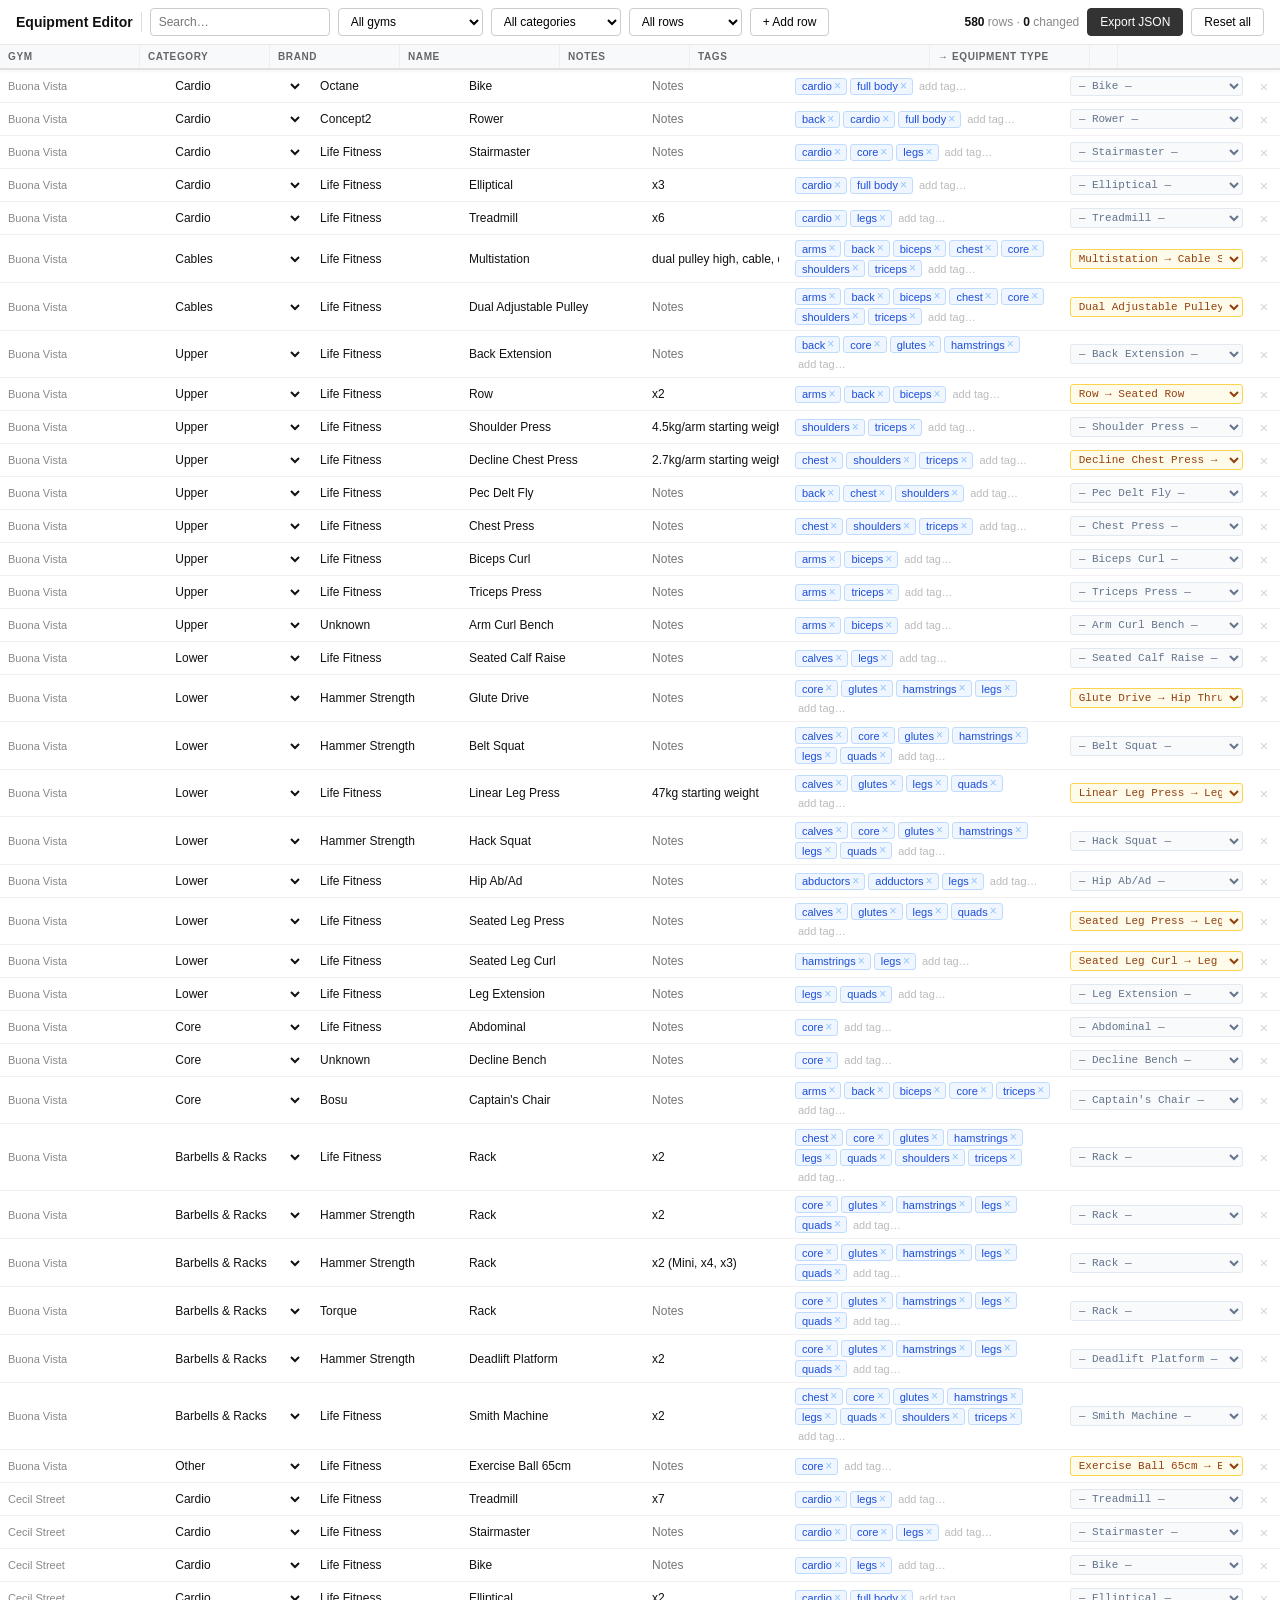
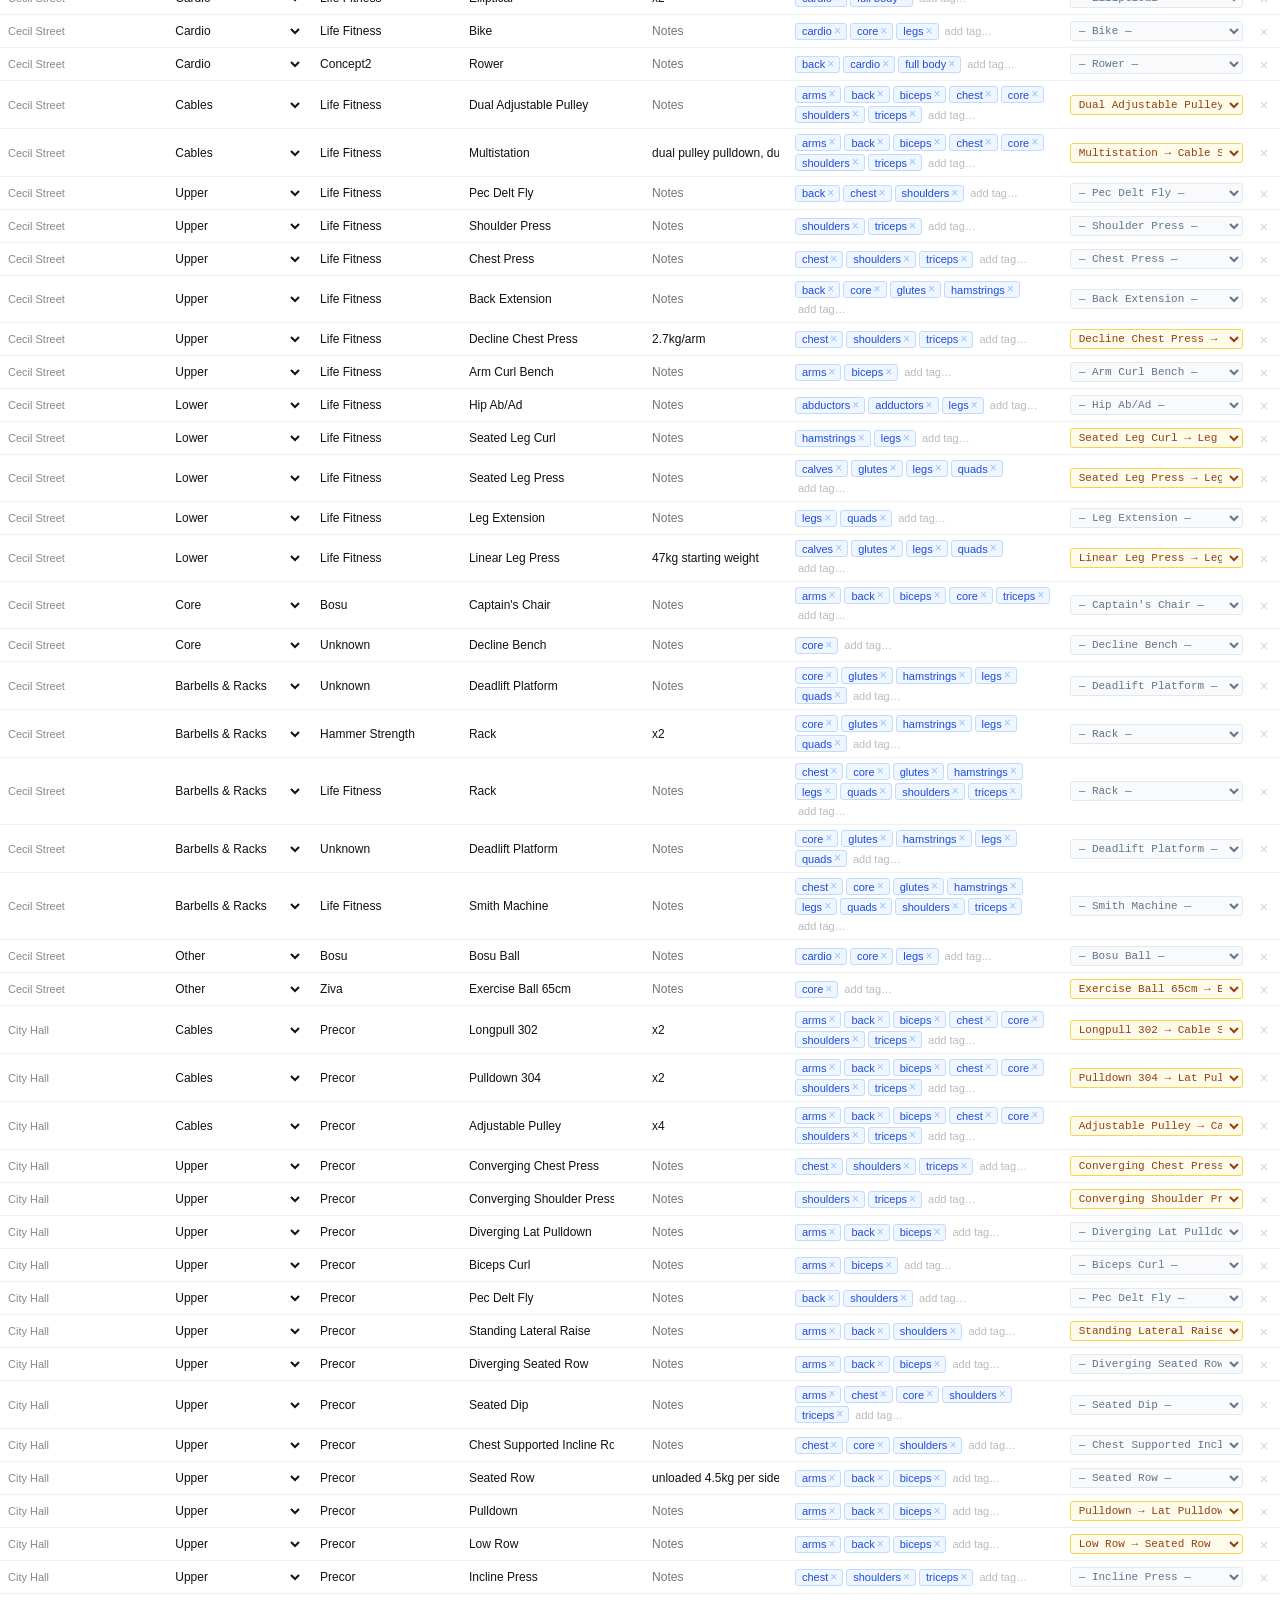
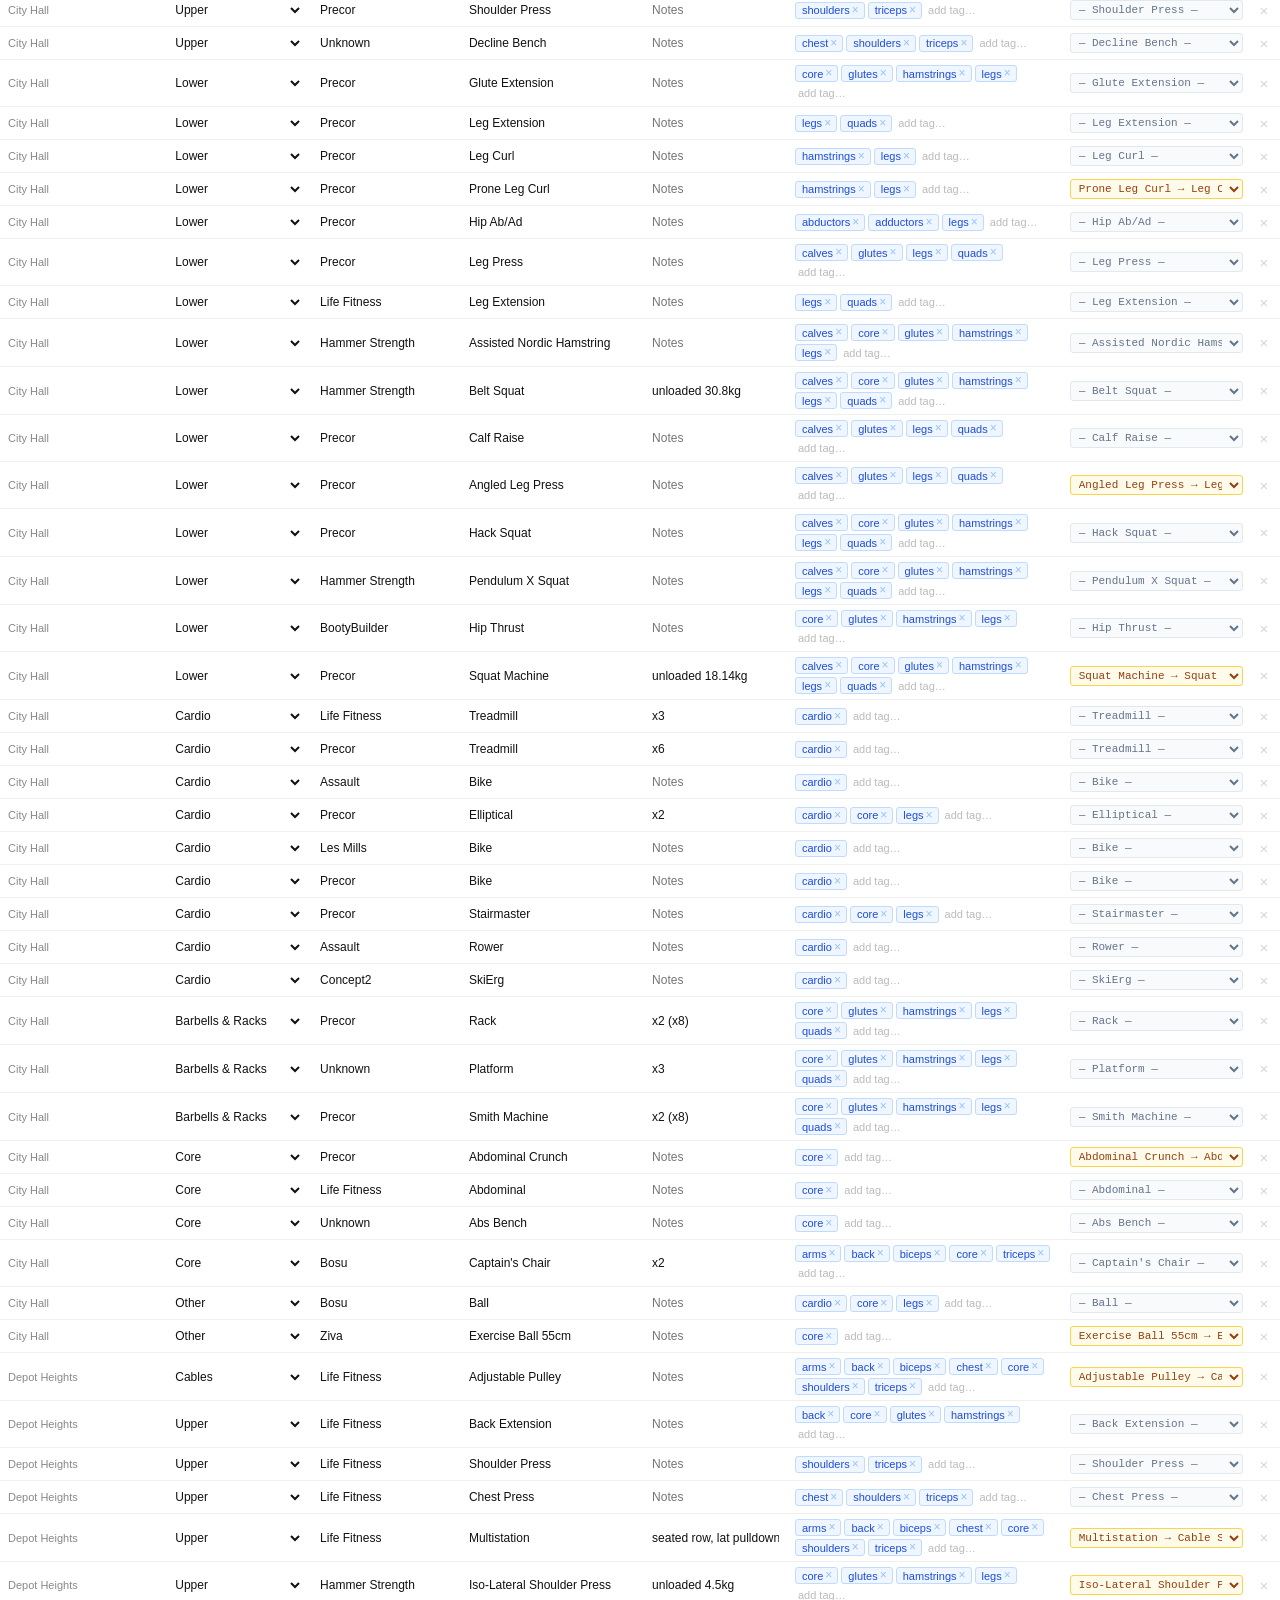
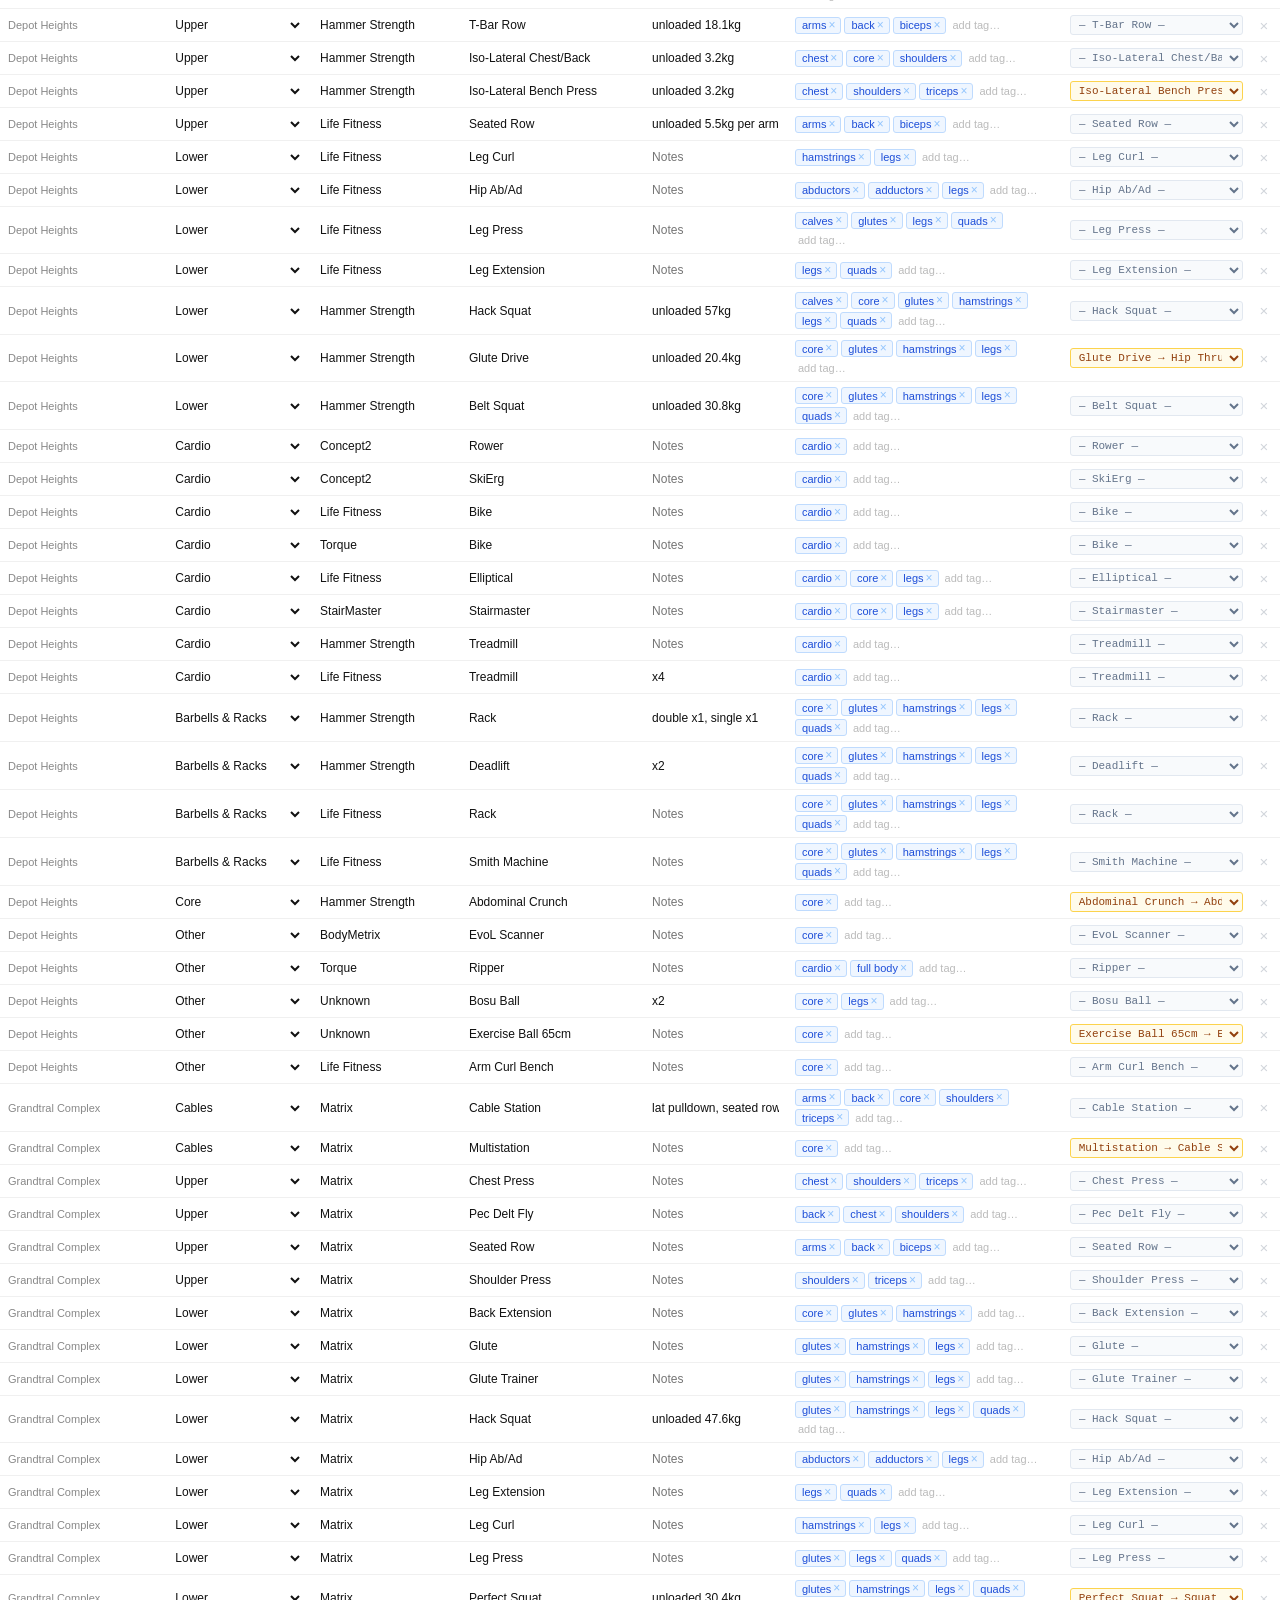
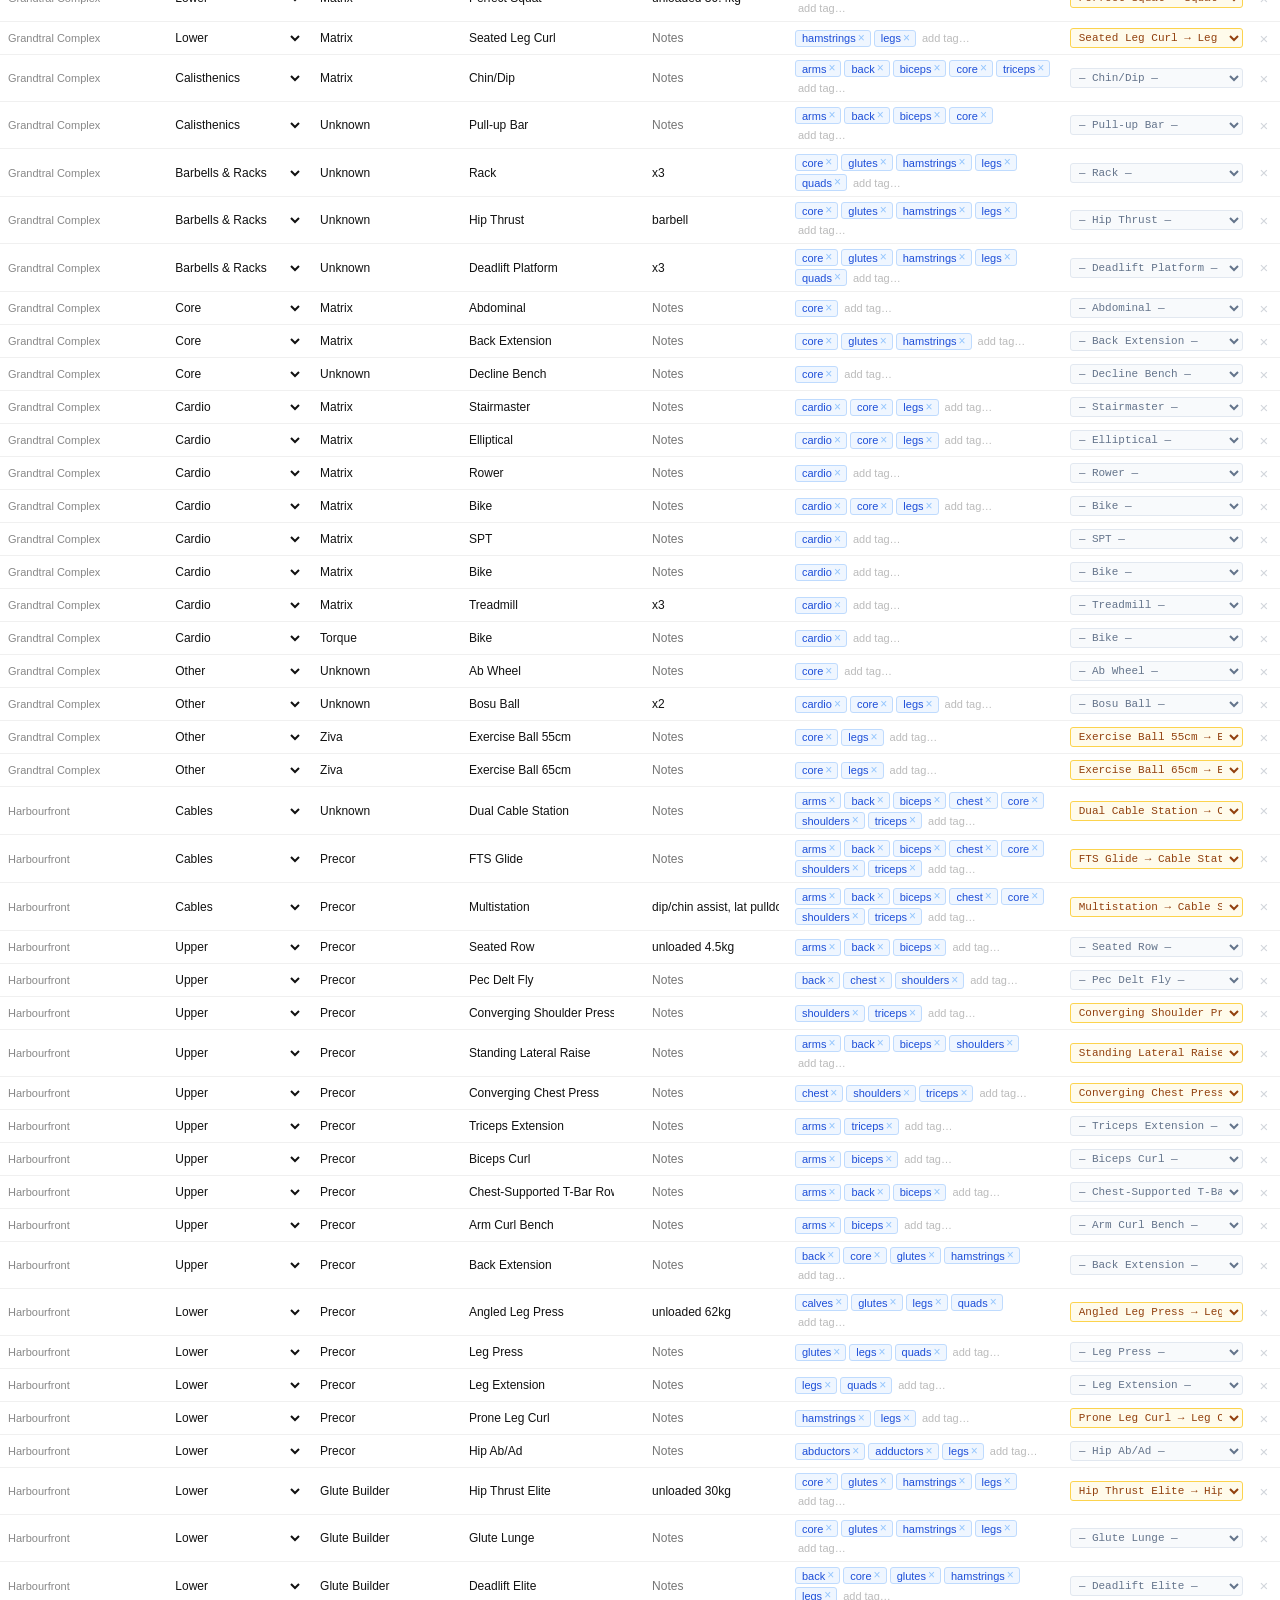
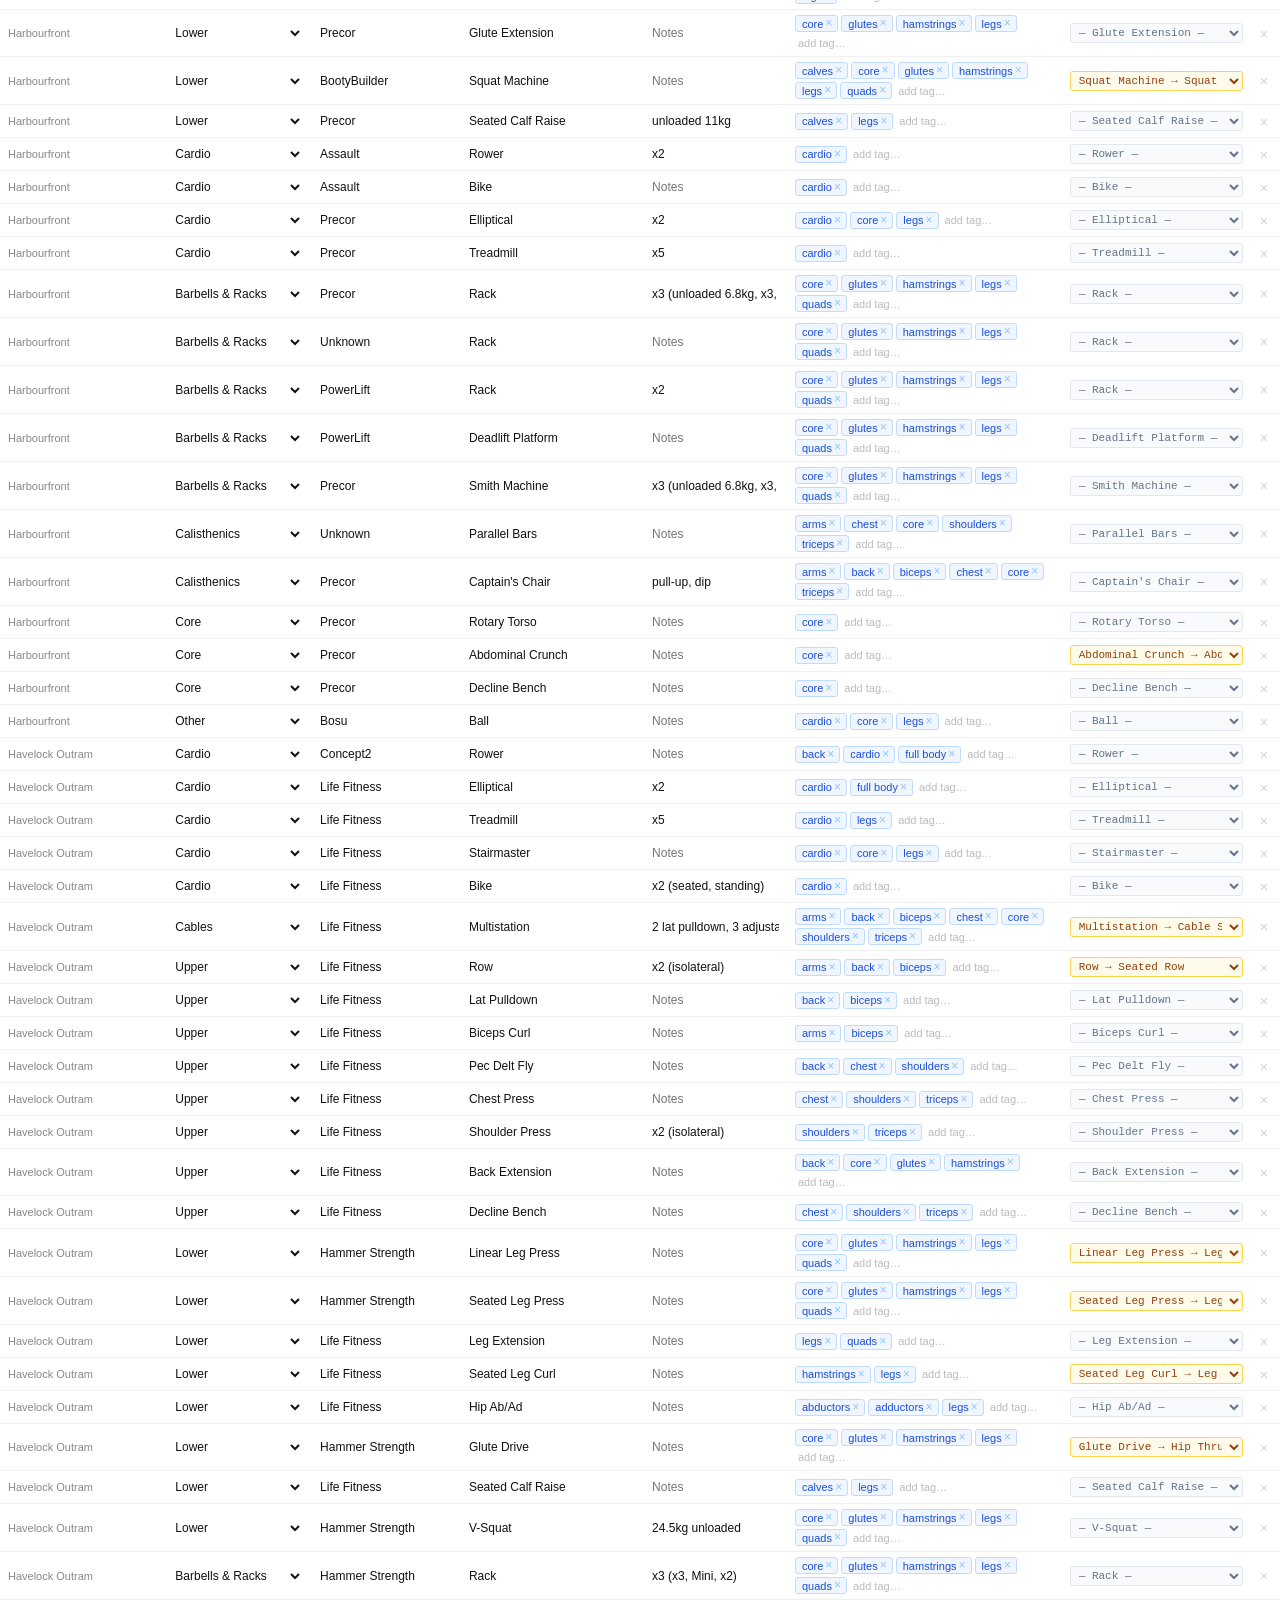
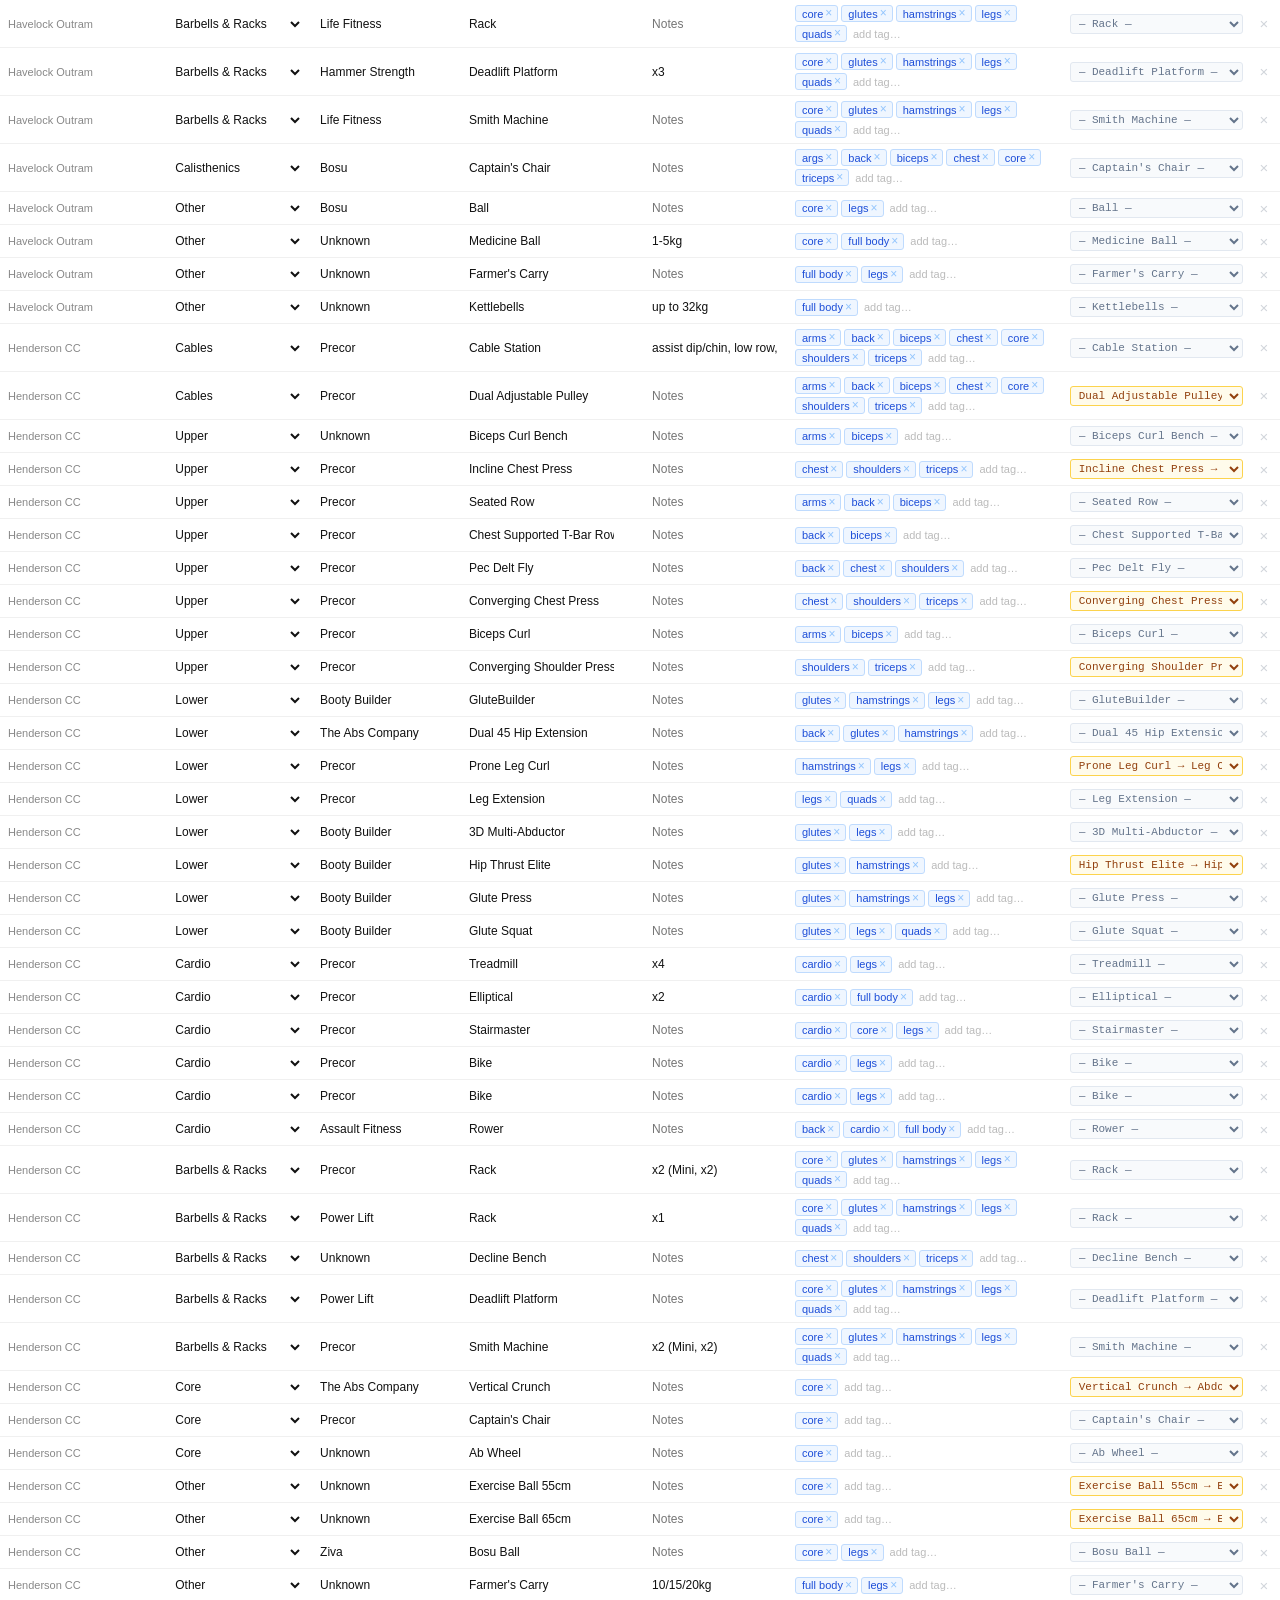
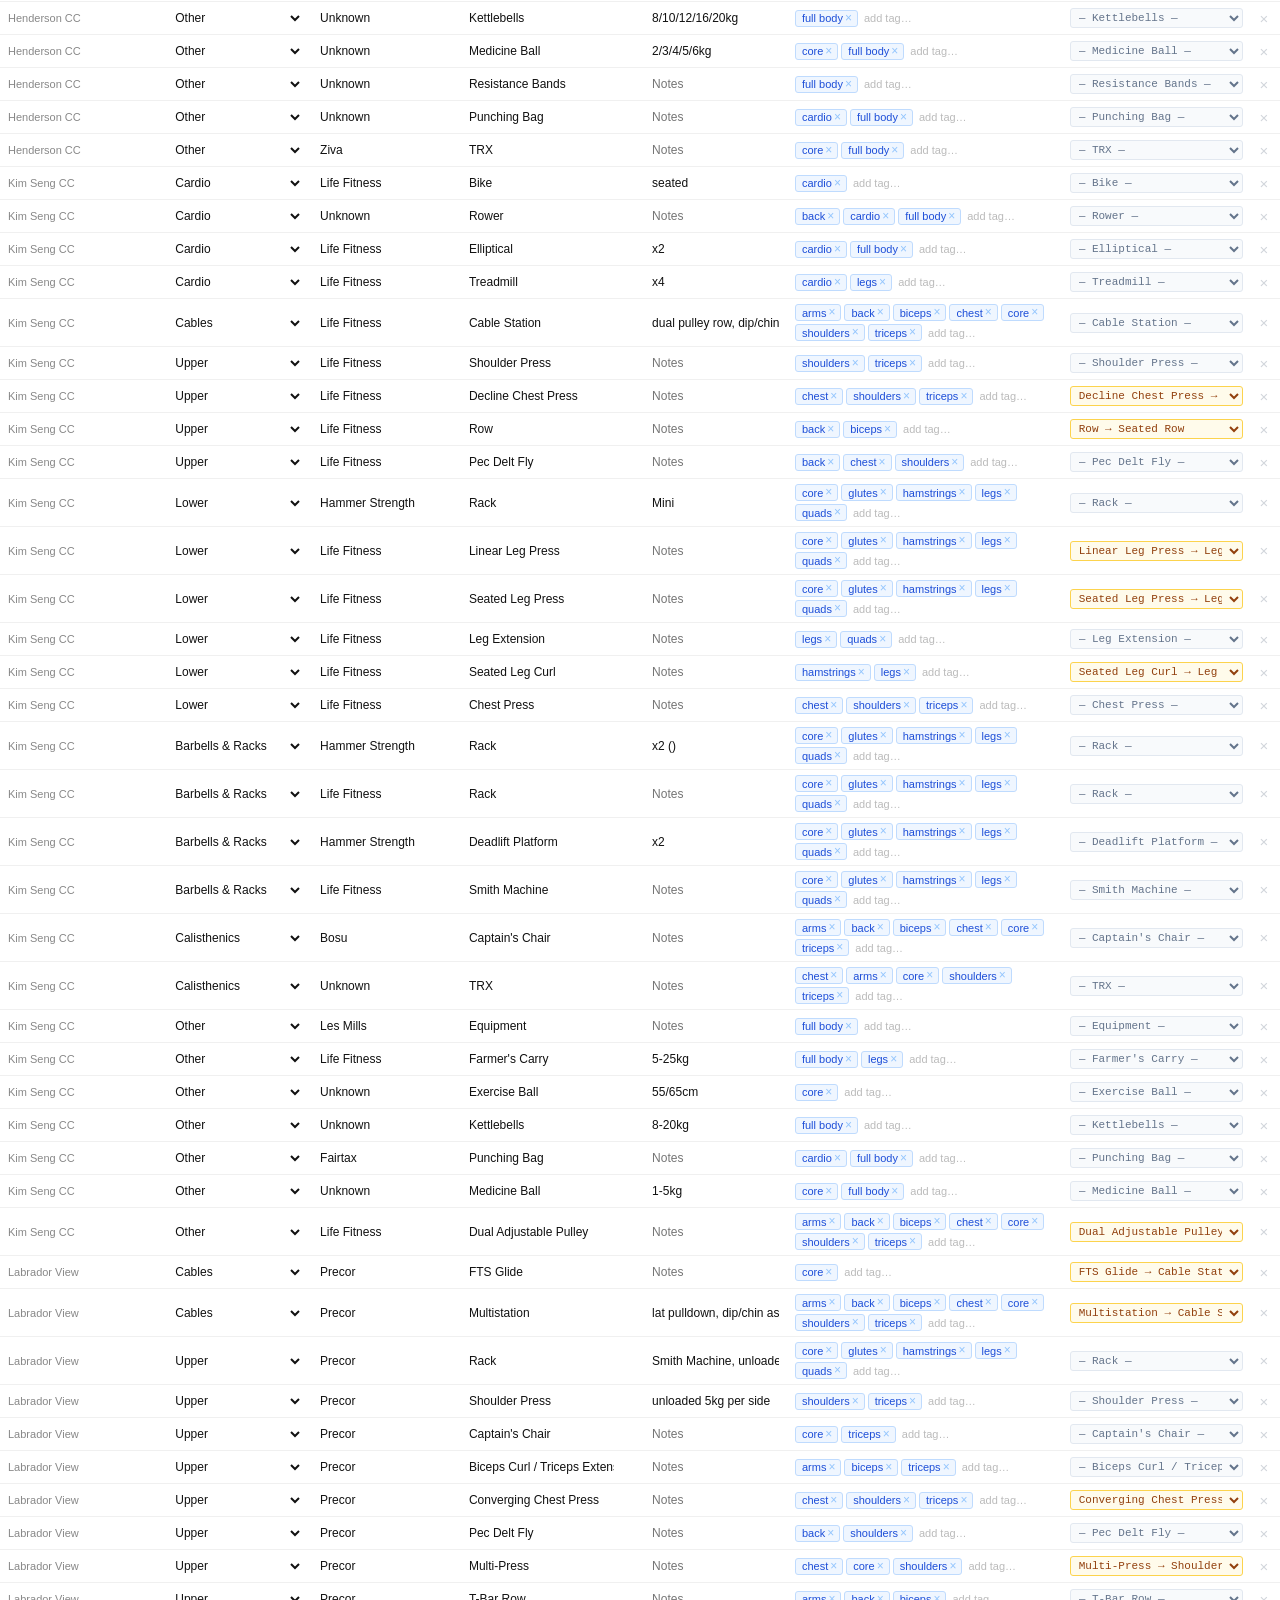
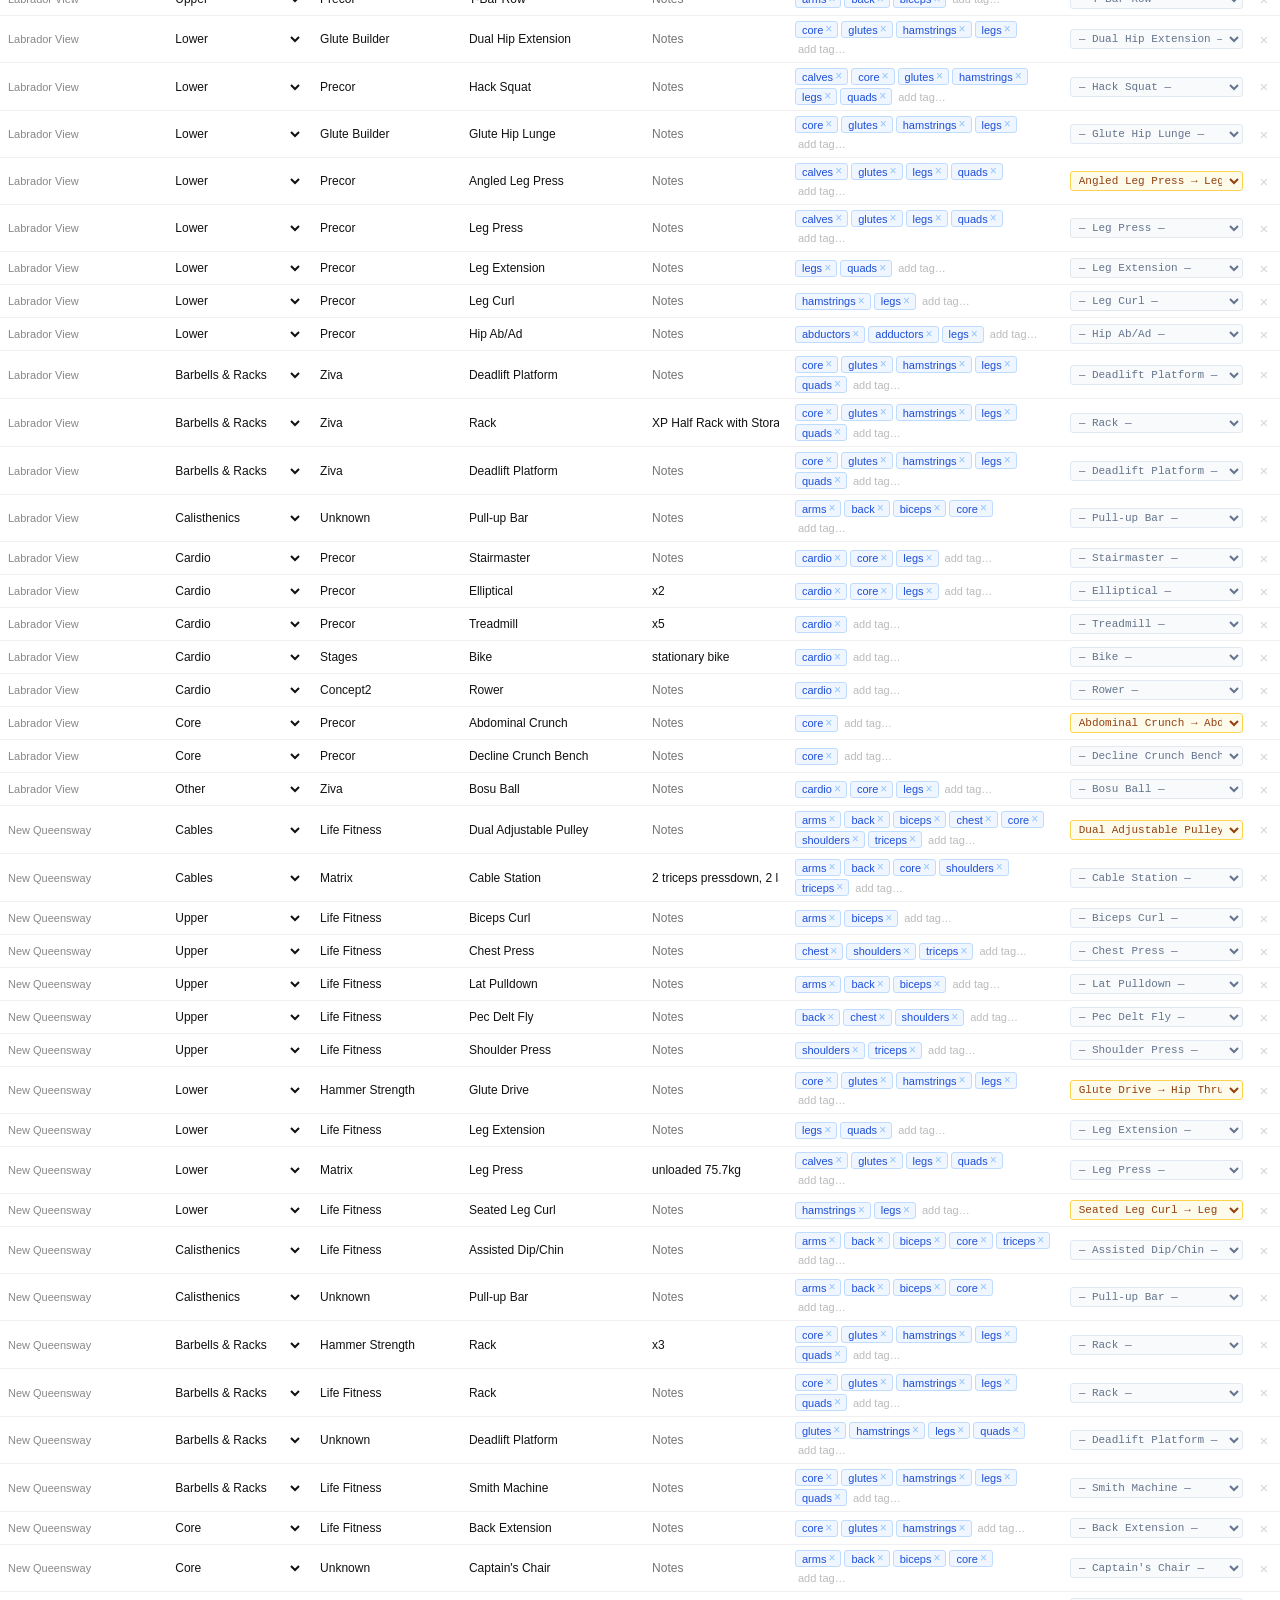
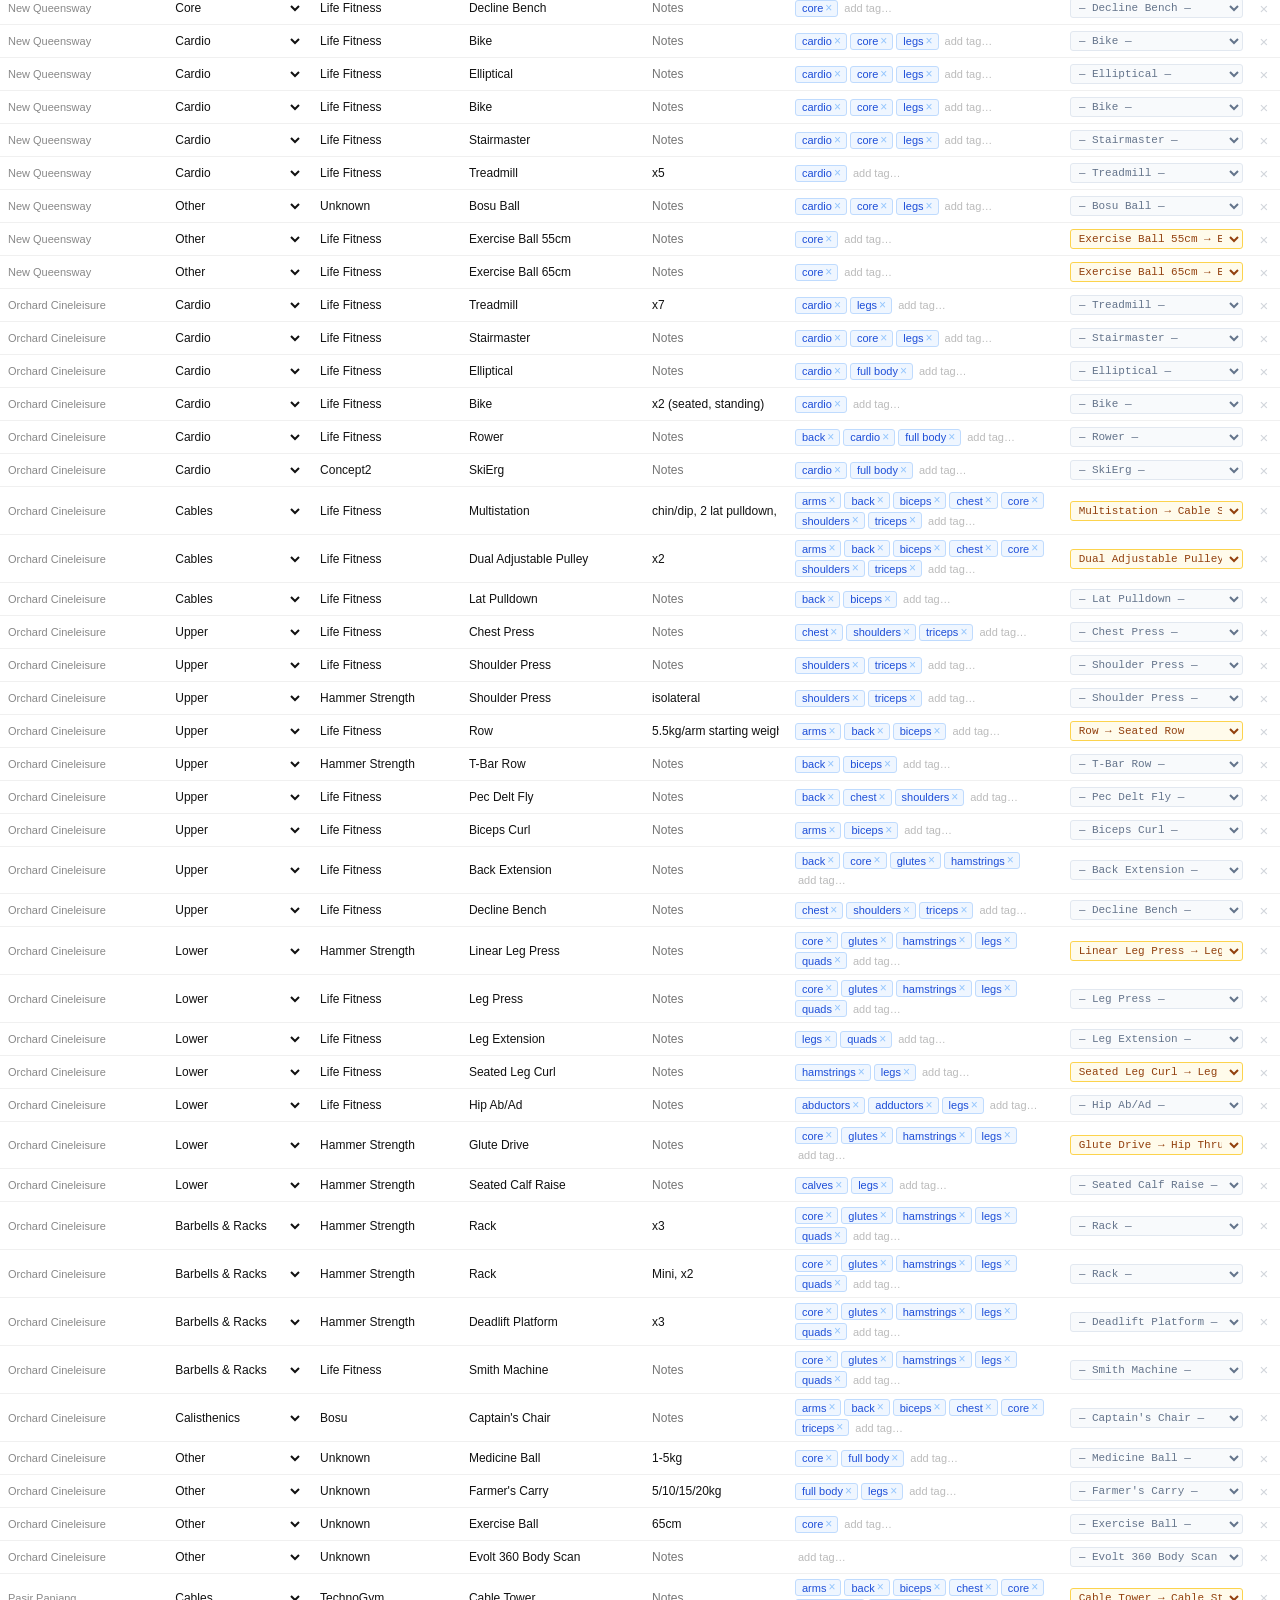
==== all.html @ a881d40d "refactor: rename review.html → all.html, merge sticky header, move Add Row to toolbar" ====
<!DOCTYPE html>
<html lang="en">
<head>
  <meta charset="UTF-8">
  <meta name="viewport" content="width=device-width, initial-scale=1.0">
  <title>Equipment Editor</title>
  <style>
    *, *::before, *::after { box-sizing: border-box; margin: 0; padding: 0; }

    body {
      font-family: -apple-system, BlinkMacSystemFont, 'Segoe UI', sans-serif;
      font-size: 13px;
      background: #f0f2f5;
      color: #111;
      min-height: 100vh;
    }

    /* ── Sticky header (toolbar + col headers as one unit) ── */
    .sticky-head {
      position: sticky;
      top: 0;
      z-index: 100;
      background: #fff;
      border-bottom: 2px solid #e0e0e0;
      box-shadow: 0 1px 4px rgba(0,0,0,.06);
    }

    .toolbar {
      padding: 8px 16px;
      display: flex;
      gap: 8px;
      align-items: center;
      flex-wrap: wrap;
    }

    .toolbar h1 { font-size: 14px; font-weight: 700; white-space: nowrap; }
    .toolbar-sep { width: 1px; height: 20px; background: #ddd; flex-shrink: 0; }

    .toolbar input[type="text"],
    .toolbar select {
      border: 1px solid #ccc;
      border-radius: 4px;
      padding: 4px 8px;
      font-size: 12px;
      font-family: inherit;
      background: #fff;
      height: 28px;
    }
    .toolbar input[type="text"] { width: 180px; }

    .btn {
      height: 28px;
      padding: 0 12px;
      border-radius: 4px;
      border: 1px solid #ccc;
      background: #fff;
      cursor: pointer;
      font-size: 12px;
      font-family: inherit;
      font-weight: 500;
      white-space: nowrap;
    }
    .btn:hover { background: #f5f5f5; }
    .btn-primary { background: #333; color: #fff; border-color: #333; }
    .btn-primary:hover { background: #555; }

    .stats { font-size: 12px; color: #888; margin-left: auto; white-space: nowrap; }
    .stats strong { color: #111; }

    /* ── Column headers row ── */
    .col-head {
      display: flex;
      background: #f8f9fa;
      border-top: 1px solid #e8e8e8;
      overflow: hidden;
      min-width: 1118px;
    }
    .col-head span {
      flex-shrink: 0;
      padding: 6px 8px;
      font-size: 10px;
      text-transform: uppercase;
      letter-spacing: 0.06em;
      color: #666;
      font-weight: 600;
      border-right: 1px solid #eee;
    }

    /* ── Table ── */
    .table-wrap { overflow-x: auto; }

    table {
      width: 100%;
      border-collapse: collapse;
      background: #fff;
      min-width: 1118px;
      table-layout: fixed;
    }

    /* Column widths — must match .col-head spans */
    td:nth-child(1) { width: 140px; }
    td:nth-child(2) { width: 130px; }
    td:nth-child(3) { width: 130px; }
    td:nth-child(4) { width: 160px; }
    td:nth-child(5) { width: 130px; }
    td:nth-child(6) { width: 240px; }
    td:nth-child(7) { width: 160px; }
    td:nth-child(8) { width: 28px;  }

    tbody tr { border-bottom: 1px solid #f0f0f0; }
    tbody tr:hover td { background: #fafbfc; }
    tbody tr.changed td { background: #f0fff4; }
    tbody tr.changed:hover td { background: #e8fef0; }

    td { padding: 3px 5px; vertical-align: middle; }

    td.gym-cell {
      font-size: 11px;
      color: #888;
      padding-left: 8px;
      overflow: hidden;
      text-overflow: ellipsis;
      white-space: nowrap;
    }

    /* ── Inline field inputs ── */
    td input.f, td select.f {
      width: 100%;
      border: 1px solid transparent;
      border-radius: 3px;
      padding: 3px 5px;
      font-size: 12px;
      font-family: inherit;
      background: transparent;
      color: inherit;
      min-width: 0;
    }
    td input.f:hover { border-color: #ddd; background: #fff; }
    td input.f:focus { border-color: #94a3b8; background: #fff; outline: none; box-shadow: 0 0 0 2px rgba(100,130,200,.15); }
    td select.f { cursor: pointer; }
    td select.f:hover, td select.f:focus { border-color: #94a3b8; background: #fff; outline: none; }

    /* ── Tags ── */
    .tags-wrap {
      display: flex;
      flex-wrap: wrap;
      gap: 3px;
      align-items: center;
      padding: 2px 0;
      min-height: 26px;
    }
    .chip {
      display: inline-flex;
      align-items: center;
      gap: 2px;
      background: #eff6ff;
      border: 1px solid #bfdbfe;
      color: #1d4ed8;
      border-radius: 3px;
      padding: 1px 5px 1px 6px;
      font-size: 11px;
      white-space: nowrap;
    }
    .chip button {
      background: none;
      border: none;
      cursor: pointer;
      color: #93c5fd;
      font-size: 12px;
      line-height: 1;
      padding: 0 0 1px 0;
    }
    .chip button:hover { color: #dc2626; }
    input.tag-add {
      border: none;
      background: transparent;
      font-size: 11px;
      font-family: inherit;
      outline: none;
      width: 72px;
      color: #444;
      padding: 2px 3px;
    }
    input.tag-add::placeholder { color: #bbb; }

    /* ── Equipment type cell ── */
    select.type-ovr {
      width: 100%;
      border: 1px solid #e2e8f0;
      border-radius: 3px;
      padding: 2px 4px;
      font-size: 11px;
      font-family: monospace;
      color: #64748b;
      background: #f8fafc;
      cursor: pointer;
    }
    select.type-ovr.mapped { border-color: #fcd34d; color: #92400e; background: #fffbeb; }
    select.type-ovr.set    { border-color: #86efac; color: #166534; background: #f0fdf4; font-weight: 600; }

    /* ── Delete btn ── */
    button.del {
      background: none;
      border: none;
      color: #d1d5db;
      cursor: pointer;
      font-size: 15px;
      line-height: 1;
      padding: 2px 4px;
      display: block;
      margin: auto;
    }
    button.del:hover { color: #dc2626; }

    .no-results { text-align: center; padding: 60px 20px; color: #aaa; font-size: 14px; }
  </style>
</head>
<body>

<div class="sticky-head">
  <div class="toolbar">
    <h1>Equipment Editor</h1>
    <div class="toolbar-sep"></div>
    <input type="text" id="q" placeholder="Search…">
    <select id="gymF"><option value="">All gyms</option></select>
    <select id="catF">
      <option value="">All categories</option>
      <option>Cardio</option><option>Cables</option><option>Upper</option>
      <option>Lower</option><option>Barbells &amp; Racks</option>
      <option>Calisthenics</option><option>Core</option><option>Other</option>
    </select>
    <select id="showF">
      <option value="">All rows</option>
      <option value="changed">Changed only</option>
      <option value="mapped">Mapped only</option>
    </select>
    <button class="btn" id="addRowBtn">+ Add row</button>
    <div class="stats" id="stats"></div>
    <button class="btn btn-primary" id="exportBtn">Export JSON</button>
    <button class="btn" id="resetBtn">Reset all</button>
  </div>
  <div class="col-head">
    <span style="width:140px">Gym</span>
    <span style="width:130px">Category</span>
    <span style="width:130px">Brand</span>
    <span style="width:160px">Name</span>
    <span style="width:130px">Notes</span>
    <span style="width:240px">Tags</span>
    <span style="width:160px">→ Equipment Type</span>
    <span style="width:28px"></span>
  </div>
</div>

<!-- autocomplete datalists -->
<datalist id="dl-brand"></datalist>
<datalist id="dl-name"></datalist>
<datalist id="dl-tag">
  <option value="cardio"><option value="full body">
  <option value="chest"><option value="back"><option value="shoulders">
  <option value="arms"><option value="biceps"><option value="triceps">
  <option value="legs"><option value="quads"><option value="hamstrings">
  <option value="glutes"><option value="calves"><option value="core">
  <option value="adductors"><option value="abductors"><option value="calisthenics">
</datalist>

<div class="table-wrap">
  <table>
    <tbody id="tbody"></tbody>
  </table>
  <div class="no-results" id="empty" style="display:none">No equipment matches your filters.</div>
</div>

<script>
const CATS = ['Cardio','Cables','Upper','Lower','Barbells & Racks','Calisthenics','Core','Other'];

const TYPE_MAP = {
  "Bike":"Bike","Airdyne2":"Bike","Airdyne":"Bike","Assault Bike Pro":"Bike",
  "Assault Air Bike":"Bike","Bike Pro":"Bike","Lifecycle Bike":"Bike","LifeCycle":"Bike",
  "Stages Bike":"Bike","Solo":"Bike","Air Bike":"Bike","Stationary Bike":"Bike",
  "Seated Bike":"Bike","Spin Bike":"Bike","BikeErg":"Bike","Echo Bike":"Bike",
  "Rower":"Rower","RowErg":"Rower","Rower Elite":"Rower","AssaultRower Pro":"Rower","Air Rower":"Rower",
  "Chest Press":"Chest Press","Machine Chest Press":"Chest Press",
  "Iso-Lateral Chest Press":"Chest Press","Incline Chest Press":"Chest Press",
  "Decline Chest Press":"Chest Press","Plate-Loaded Chest Press":"Chest Press",
  "Converging Chest Press":"Chest Press","Iso-Lateral Bench Press":"Chest Press",
  "Seated Row":"Seated Row","Machine Row":"Seated Row","Iso-Lateral Row":"Seated Row",
  "Seal Row":"Seated Row","Plate-Loaded Row":"Seated Row","Plate-Loaded Seated Row":"Seated Row",
  "Row":"Seated Row","Low Row":"Seated Row",
  "Lat Pulldown":"Lat Pulldown","Machine Lat Pulldown":"Lat Pulldown",
  "Iso-Lateral Lat Pulldown":"Lat Pulldown","Wide-Grip Lat Pulldown":"Lat Pulldown",
  "Close-Grip Lat Pulldown":"Lat Pulldown","Iso-Lateral Front Lat Pulldown":"Lat Pulldown",
  "ISO-Lateral Front Lat Pulldown":"Lat Pulldown","Pulldown":"Lat Pulldown","Pulldown 304":"Lat Pulldown",
  "Leg Press":"Leg Press","45-Degree Leg Press":"Leg Press","Angled Leg Press":"Leg Press",
  "Horizontal Leg Press":"Leg Press","Vertical Leg Press":"Leg Press",
  "Seated Leg Press":"Leg Press","Linear Leg Press":"Leg Press",
  "Hack Squat":"Hack Squat","Linear Hack Squat":"Hack Squat",
  "Belt Squat":"Belt Squat",
  "Squat Machine":"Squat","Perfect Squat":"Squat","Super Squat Press":"Squat",
  "Shoulder Press":"Shoulder Press","Converging Shoulder Press":"Shoulder Press",
  "Multi-Press":"Shoulder Press","Iso-Lateral Shoulder Press":"Shoulder Press",
  "Leg Curl":"Leg Curl","Seated Leg Curl":"Leg Curl","Prone Leg Curl":"Leg Curl",
  "Hip Ab/Ad":"Hip Ab/Ad","Hip Abduction Machine":"Hip Ab/Ad","Hip Adduction Machine":"Hip Ab/Ad",
  "Hip Abductor/Adductor":"Hip Ab/Ad","Hip Abduction/Adduction Machine":"Hip Ab/Ad",
  "Inner/Outer Thigh Machine":"Hip Ab/Ad","Inner/Outer Thigh":"Hip Ab/Ad",
  "Hip Thrust":"Hip Thrust","Hip Thrust Machine":"Hip Thrust",
  "Hip Thrust Elite":"Hip Thrust","Glute Drive":"Hip Thrust",
  "Pec Delt Fly":"Pec Delt Fly","Rear Delt Fly":"Pec Delt Fly",
  "Rear Delt Reverse Fly Machine":"Pec Delt Fly","Fly/Delt Machine":"Pec Delt Fly",
  "Rear Delt Machine":"Pec Delt Fly","Rear Delt / Pec Fly":"Pec Delt Fly",
  "Pec Fly / Rear Delt":"Pec Delt Fly","Pectoral Fly / Rear Deltoid":"Pec Delt Fly",
  "Rear Delt Pec Fly":"Pec Delt Fly",
  "Abdominal":"Abdominal","Abdominal Crunch":"Abdominal","Vertical Crunch":"Abdominal",
  "Back Extension":"Back Extension","Back Extension Bench":"Back Extension",
  "Back Extension Machine":"Back Extension",
  "Smith Machine":"Smith Machine",
  "Deadlift Platform":"Deadlift Platform",
  "Lateral Raise":"Lateral Raise","Standing Lateral Raise":"Lateral Raise",
  "Plate Loaded Lat Raise":"Lateral Raise",
  "Cable Station":"Cable Station","Dual Cable Station":"Cable Station",
  "Adjustable Pulley":"Cable Station","Multistation Adjustable Pulley":"Cable Station",
  "Single Pulley":"Cable Station","Dual Adjustable Pulley":"Cable Station",
  "Multistation":"Cable Station","Dual Pulley Pulldown":"Cable Station",
  "FTS Glide":"Cable Station","Cable":"Cable Station","Cable Tower":"Cable Station",
  "Longpull 302":"Cable Station",
  "Exercise Ball 55cm":"Exercise Ball","Exercise Ball 65cm":"Exercise Ball",
  "Exercise Ball":"Exercise Ball",
};

const ALL_TYPES = [...new Set([
  ...Object.values(TYPE_MAP),
  'Bike','Rower','RowErg','Elliptical','Treadmill','Stairmaster',
  'Rack','Smith Machine','Deadlift Platform',
  'Chest Press','Incline Chest Press','Decline Chest Press',
  'Shoulder Press','Row','Seated Row','Lat Pulldown',
  'Leg Press','Leg Extension','Hack Squat','Belt Squat','Leg Curl',
  'Hip Ab/Ad','Hip Thrust','Pec Delt Fly','Back Extension',
  'Abdominal','Lateral Raise','Seated Calf Raise','Calf Raise',
  'Cable Station','Dual Adjustable Pulley',
  'Biceps Curl','Triceps Press','Biceps Curl/Triceps Extension',
  "Captain's Chair",'Chin/Dip','Pull-up Bar','TRX','Battle Rope',
  'Punching Bag','Kettlebells','Medicine Ball',"Farmer's Carry",
  'Exercise Ball','Bosu Ball','Resistance Bands',
  'T-Bar Row','Rotary Torso','V-Squat','Abdominal',
])].sort();

let data = null;
const changedKeys = new Set();

function resolve(name) { return TYPE_MAP[name] || name; }
function e(s) { return String(s||'').replace(/&/g,'&amp;').replace(/</g,'&lt;').replace(/>/g,'&gt;').replace(/"/g,'&quot;'); }

function refreshDataLists() {
  const brands = new Set(), names = new Set([...Object.keys(TYPE_MAP),...Object.values(TYPE_MAP)]);
  for (const gd of Object.values(data.gyms))
    for (const ms of Object.values(gd.categories||{}))
      for (const m of ms) { if (m.brand) brands.add(m.brand); if (m.name) names.add(m.name); }
  document.getElementById('dl-brand').innerHTML = [...brands].sort().map(b=>`<option value="${e(b)}">`).join('');
  document.getElementById('dl-name').innerHTML = [...names].sort().map(n=>`<option value="${e(n)}">`).join('');
}

function rowKey(gymName, cat, idx) { return `${gymName}¦${cat}¦${idx}`; }
function parseKey(key) {
  const parts = key.split('¦');
  return { gymName: parts[0], cat: parts[1], idx: parseInt(parts[2]) };
}
function getMachine(key) {
  const {gymName,cat,idx} = parseKey(key);
  return data.gyms[gymName].categories[cat][idx];
}

function tagsHtml(tags, key) {
  const chips = (tags||[]).map((t,ti) =>
    `<span class="chip">${e(t)}<button type="button" data-action="rm-tag" data-key="${e(key)}" data-ti="${ti}">×</button></span>`
  ).join('');
  return `<div class="tags-wrap">${chips}<input class="tag-add" list="dl-tag" placeholder="add tag…" data-action="add-tag" data-key="${e(key)}"></div>`;
}

function typeCellHtml(name, ovr) {
  const res = resolve(name);
  const isMapped = res !== name;
  const cls = ovr ? 'set' : isMapped ? 'mapped' : '';
  const defaultLabel = ovr ? `— ${e(res)} —`
    : isMapped ? `${e(name)} → ${e(res)}`
    : `— ${e(res)} —`;
  return `<select class="type-ovr${cls?' '+cls:''}" data-field="ovr">
      <option value="">${defaultLabel}</option>
      ${ALL_TYPES.map(t=>`<option value="${e(t)}"${ovr===t?' selected':''}>${e(t)}</option>`).join('')}
    </select>`;
}

function renderAll() {
  const tbody = document.getElementById('tbody');
  const gymSel = document.getElementById('gymF');
  const prevGym = gymSel.value;

  let html = '';
  const gyms = Object.keys(data.gyms).sort();

  for (const gymName of gyms) {
    const gd = data.gyms[gymName];
    if (!gd.categories) continue;
    for (const [cat, machines] of Object.entries(gd.categories)) {
      machines.forEach((m, idx) => {
        const key = rowKey(gymName, cat, idx);
        const wasChanged = changedKeys.has(key);
        html += `<tr data-gym="${e(gymName)}" data-cat="${e(cat)}" data-idx="${idx}" data-key="${e(key)}"${wasChanged?' class="changed"':''}>
          <td class="gym-cell" title="${e(gymName)}">${e(gymName)}</td>
          <td><select class="f" data-field="cat" data-key="${e(key)}">
            ${CATS.map(c=>`<option${c===cat?' selected':''}>${e(c)}</option>`).join('')}
          </select></td>
          <td><input class="f" list="dl-brand" value="${e(m.brand||'')}" data-field="brand" data-key="${e(key)}" placeholder="Brand"></td>
          <td><input class="f" list="dl-name"  value="${e(m.name||'')}"  data-field="name"  data-key="${e(key)}" placeholder="Name"></td>
          <td><input class="f" value="${e(m.notes||'')}" data-field="notes" data-key="${e(key)}" placeholder="Notes"></td>
          <td>${tagsHtml(m.tags, key)}</td>
          <td data-type-cell data-key="${e(key)}">${typeCellHtml(m.name, m._ovr)}</td>
          <td><button class="del" data-action="del" data-key="${e(key)}" title="Delete">×</button></td>
        </tr>`;
      });
    }
  }

  tbody.innerHTML = html;
  gymSel.innerHTML = '<option value="">All gyms</option>' + gyms.map(g=>`<option${g===prevGym?' selected':''}>${e(g)}</option>`).join('');
  refreshDataLists();
  applyFilters();
}

function applyFilters() {
  const q = document.getElementById('q').value.toLowerCase();
  const gymF = document.getElementById('gymF').value;
  const catF = document.getElementById('catF').value;
  const showF = document.getElementById('showF').value;
  let shown = 0;

  document.querySelectorAll('#tbody tr[data-key]').forEach(tr => {
    const gymName = tr.dataset.gym;
    const cat = tr.dataset.cat;
    const idx = parseInt(tr.dataset.idx);
    const m = data.gyms[gymName].categories[cat][idx];
    const changed = changedKeys.has(tr.dataset.key);
    const mapped = resolve(m.name) !== m.name;

    let vis = true;
    if (gymF && gymName !== gymF) vis = false;
    if (catF && cat !== catF) vis = false;
    if (showF === 'changed' && !changed) vis = false;
    if (showF === 'mapped' && !mapped) vis = false;
    if (q) {
      const hay = [gymName, cat, m.brand, m.name, m.notes||'', (m.tags||[]).join(' ')].join(' ').toLowerCase();
      if (!hay.includes(q)) vis = false;
    }
    tr.style.display = vis ? '' : 'none';
    if (vis) shown++;
  });

  document.getElementById('empty').style.display = shown === 0 ? 'block' : 'none';
  document.getElementById('stats').innerHTML = `<strong>${shown}</strong> rows · <strong>${changedKeys.size}</strong> changed`;
}

function markChanged(key) {
  changedKeys.add(key);
  const tr = document.querySelector(`#tbody tr[data-key="${CSS.escape(key)}"]`);
  if (tr) tr.classList.add('changed');
  document.getElementById('stats').innerHTML = document.getElementById('stats').innerHTML
    .replace(/\d+ changed/, `${changedKeys.size} changed`);
}

document.getElementById('tbody').addEventListener('change', e => {
  const el = e.target;
  const key = el.dataset.key;
  const field = el.dataset.field;
  if (!key || !field) return;

  const {gymName, cat, idx} = parseKey(key);
  const m = data.gyms[gymName].categories[cat][idx];

  if (field === 'brand') {
    m.brand = el.value;
    markChanged(key);
    refreshDataLists();
  } else if (field === 'name') {
    m.name = el.value;
    markChanged(key);
    refreshDataLists();
    const typeCell = document.querySelector(`#tbody td[data-type-cell][data-key="${CSS.escape(key)}"]`);
    if (typeCell) typeCell.innerHTML = typeCellHtml(m.name, m._ovr);
  } else if (field === 'notes') {
    m.notes = el.value.trim() || null;
    markChanged(key);
  } else if (field === 'cat') {
    const newCat = el.value;
    if (newCat !== cat) {
      if (!data.gyms[gymName].categories[newCat]) data.gyms[gymName].categories[newCat] = [];
      data.gyms[gymName].categories[newCat].push(m);
      data.gyms[gymName].categories[cat].splice(idx, 1);
      changedKeys.add(rowKey(gymName, newCat, data.gyms[gymName].categories[newCat].length - 1));
      renderAll();
    }
  } else if (field === 'ovr') {
    m._ovr = el.value || undefined;
    el.className = 'type-ovr' + (el.value ? ' set' : (resolve(m.name) !== m.name ? ' mapped' : ''));
    markChanged(key);
  }
});

document.getElementById('tbody').addEventListener('click', e => {
  const btn = e.target.closest('[data-action]');
  if (!btn) return;
  const action = btn.dataset.action;

  if (action === 'rm-tag') {
    const key = btn.dataset.key;
    const ti = parseInt(btn.dataset.ti);
    const m = getMachine(key);
    m.tags.splice(ti, 1);
    markChanged(key);
    btn.closest('td').innerHTML = tagsHtml(m.tags, key);
  } else if (action === 'del') {
    const key = btn.dataset.key;
    const {gymName, cat, idx} = parseKey(key);
    const m = data.gyms[gymName].categories[cat][idx];
    if (confirm(`Delete "${m.name}" from ${gymName}?`)) {
      data.gyms[gymName].categories[cat].splice(idx, 1);
      changedKeys.delete(key);
      renderAll();
    }
  }
});

document.getElementById('tbody').addEventListener('keydown', e => {
  if (e.target.dataset.action !== 'add-tag') return;
  if (e.key !== 'Enter' && e.key !== ',' && e.key !== 'Tab') return;
  e.preventDefault();
  const val = e.target.value.trim().replace(/,$/,'');
  if (!val) return;
  const key = e.target.dataset.key;
  const m = getMachine(key);
  if (!m.tags) m.tags = [];
  if (!m.tags.includes(val)) { m.tags.push(val); markChanged(key); }
  e.target.value = '';
  e.target.closest('td').innerHTML = tagsHtml(m.tags, key);
});

document.getElementById('addRowBtn').addEventListener('click', () => {
  const gymF = document.getElementById('gymF').value;
  if (!gymF) {
    alert('Select a gym in the filter first.');
    return;
  }
  if (!data.gyms[gymF].categories.Other) data.gyms[gymF].categories.Other = [];
  data.gyms[gymF].categories.Other.push({ tags: [], brand: '', name: '', notes: null });
  renderAll();
  const rows = document.querySelectorAll(`#tbody tr[data-gym="${CSS.escape(gymF)}"][data-cat="Other"]`);
  const last = rows[rows.length - 1];
  if (last) {
    last.scrollIntoView({ block: 'center' });
    last.querySelector('input[data-field="name"]')?.focus();
  }
});

document.getElementById('exportBtn').addEventListener('click', () => {
  const out = JSON.parse(JSON.stringify(data));
  for (const gd of Object.values(out.gyms))
    for (const ms of Object.values(gd.categories||{}))
      for (const m of ms) delete m._ovr;
  const blob = new Blob([JSON.stringify(out, null, 2)], {type:'application/json'});
  Object.assign(document.createElement('a'), {href: URL.createObjectURL(blob), download:'equipment.json'}).click();
});

document.getElementById('resetBtn').addEventListener('click', () => {
  if (!confirm('Reset all changes?')) return;
  changedKeys.clear();
  init();
});

['q','gymF','catF','showF'].forEach(id => {
  document.getElementById(id).addEventListener('input', applyFilters);
  document.getElementById(id).addEventListener('change', applyFilters);
});

async function init() {
  const res = await fetch('equipment.json?' + Date.now());
  data = await res.json();
  renderAll();
}

init();
</script>
</body>
</html>
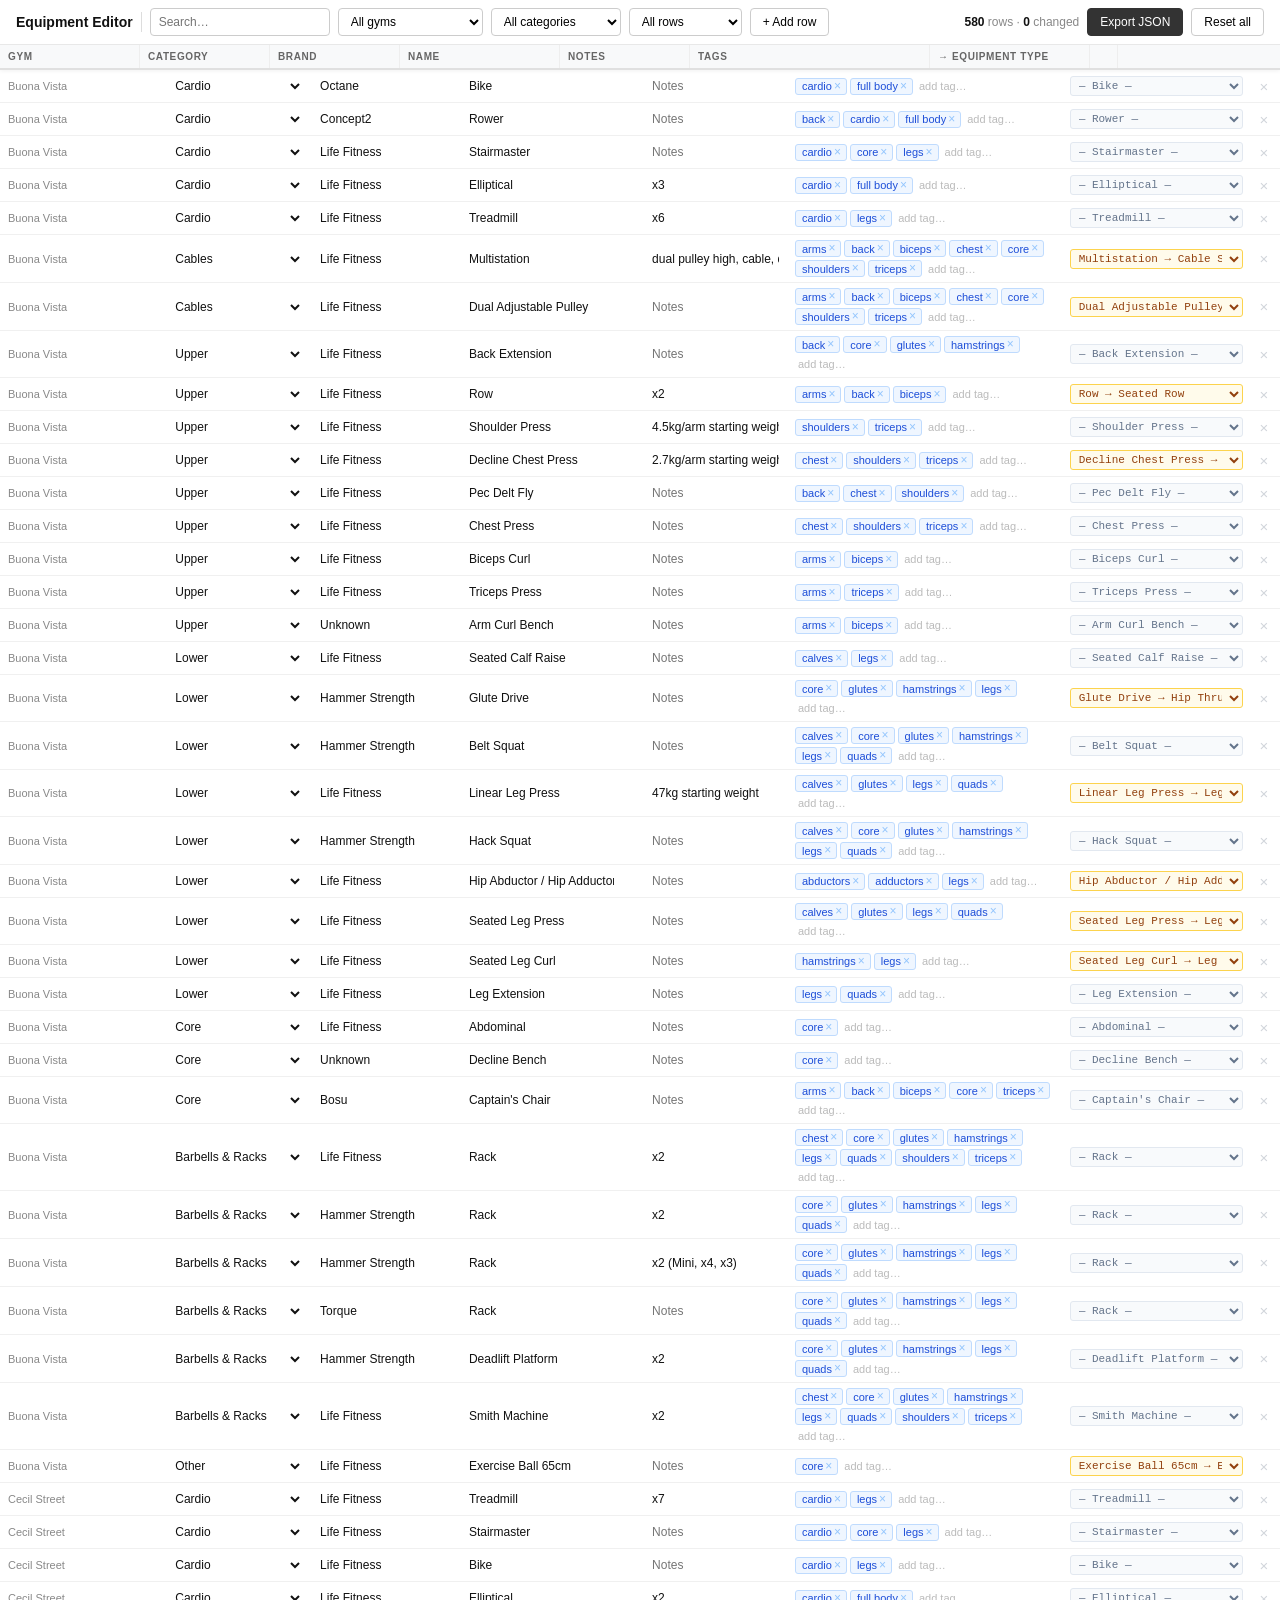
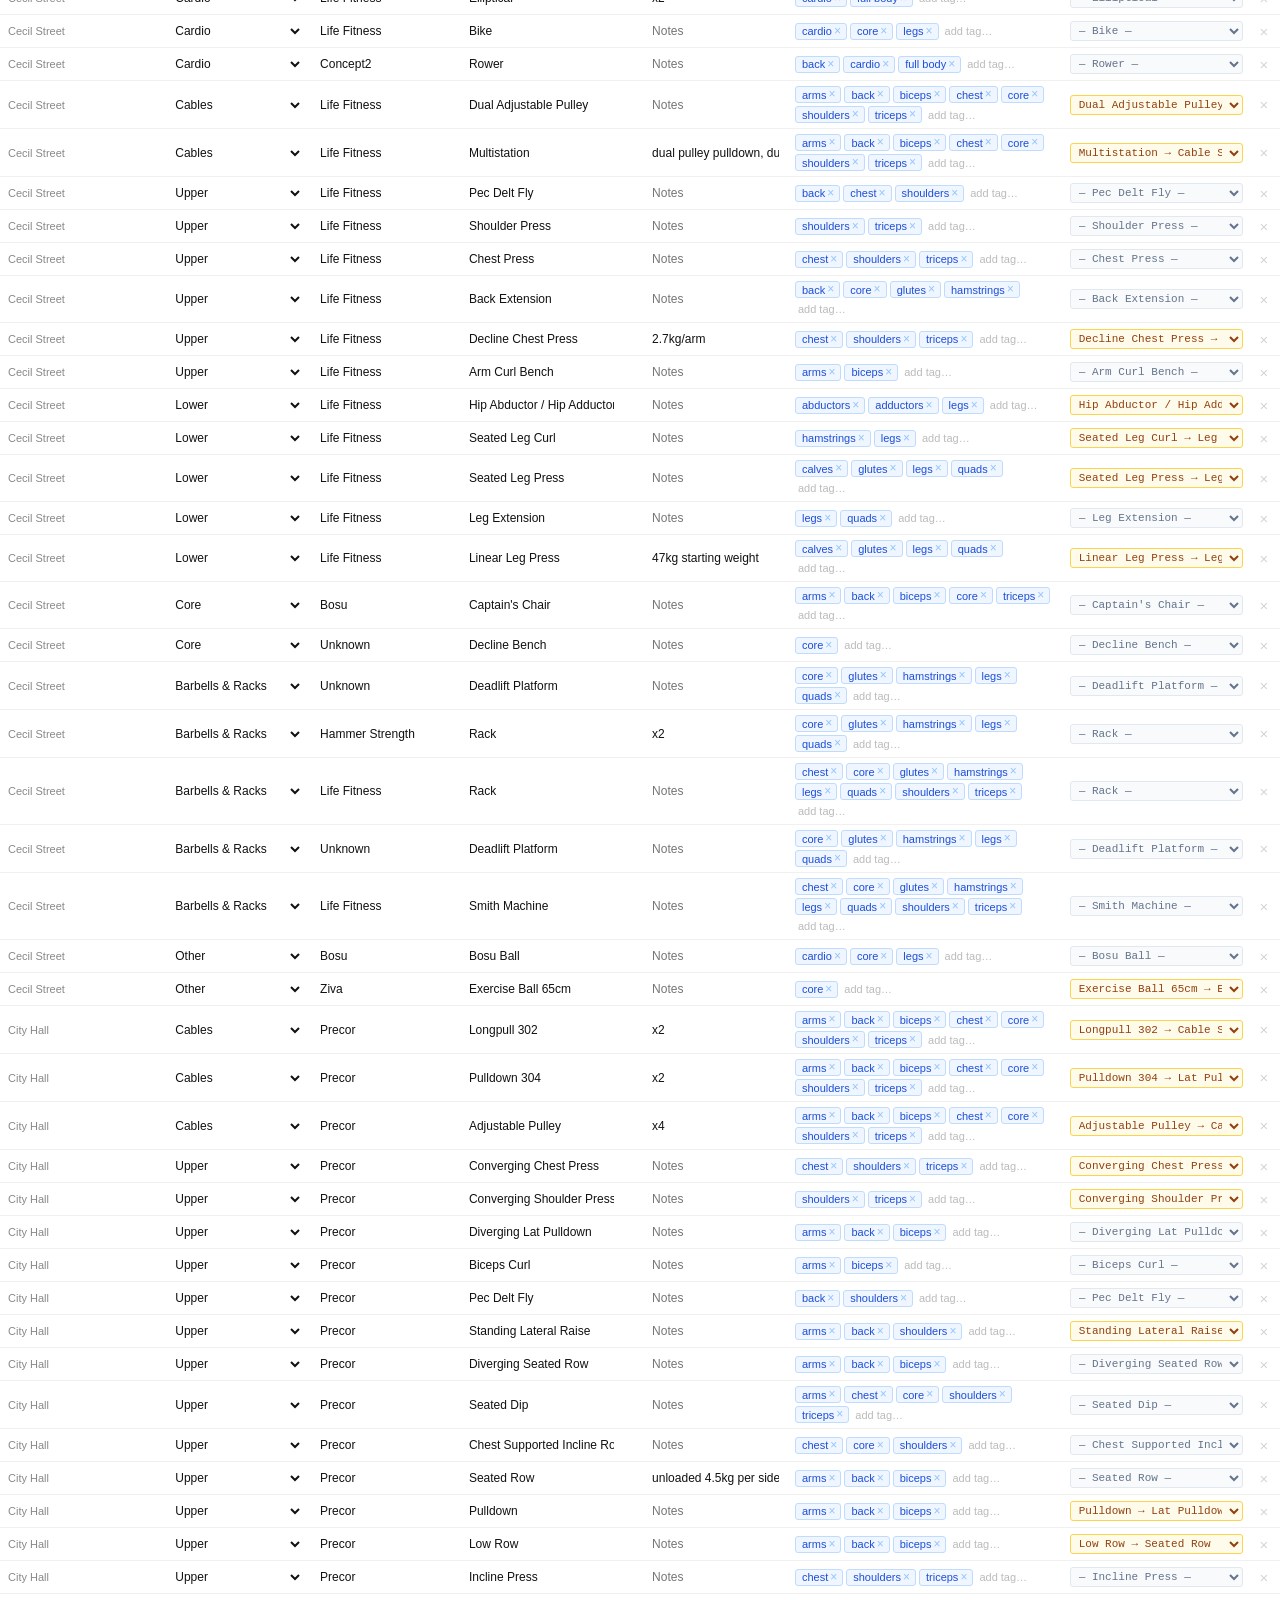
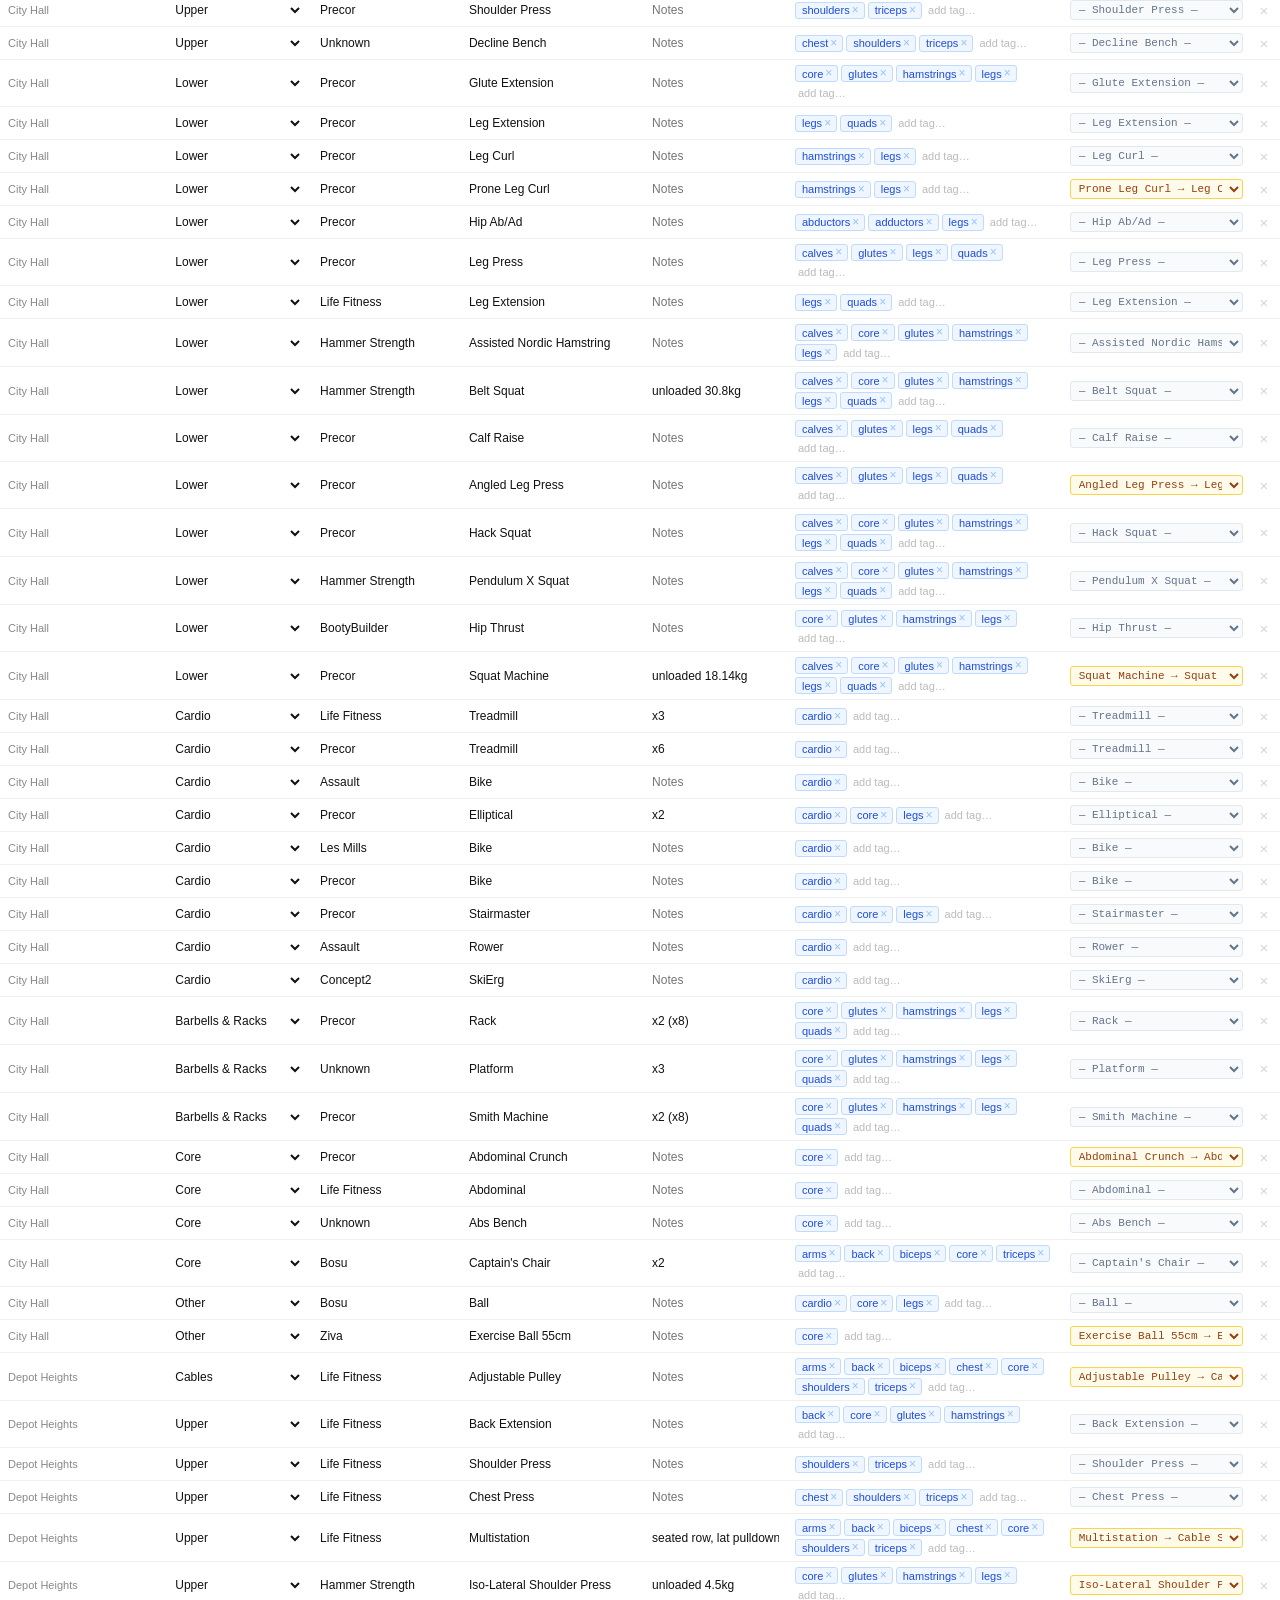
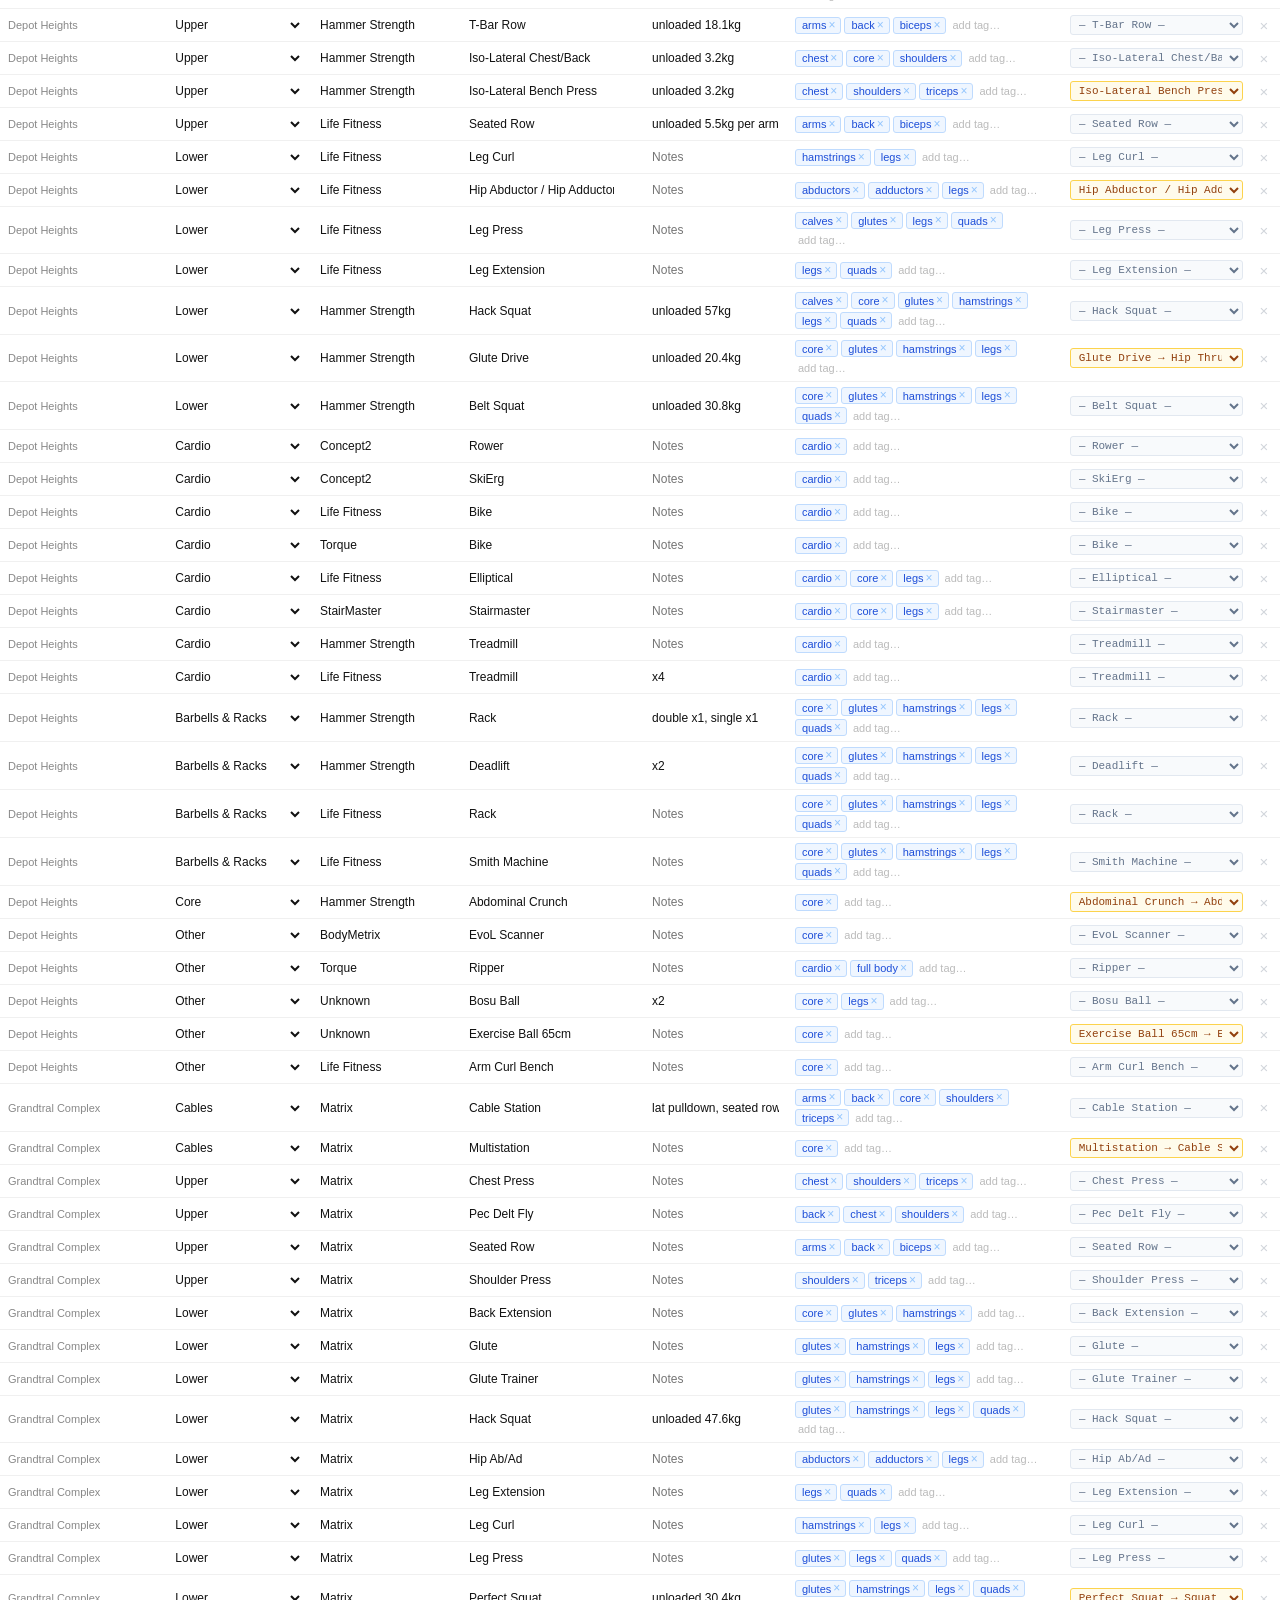
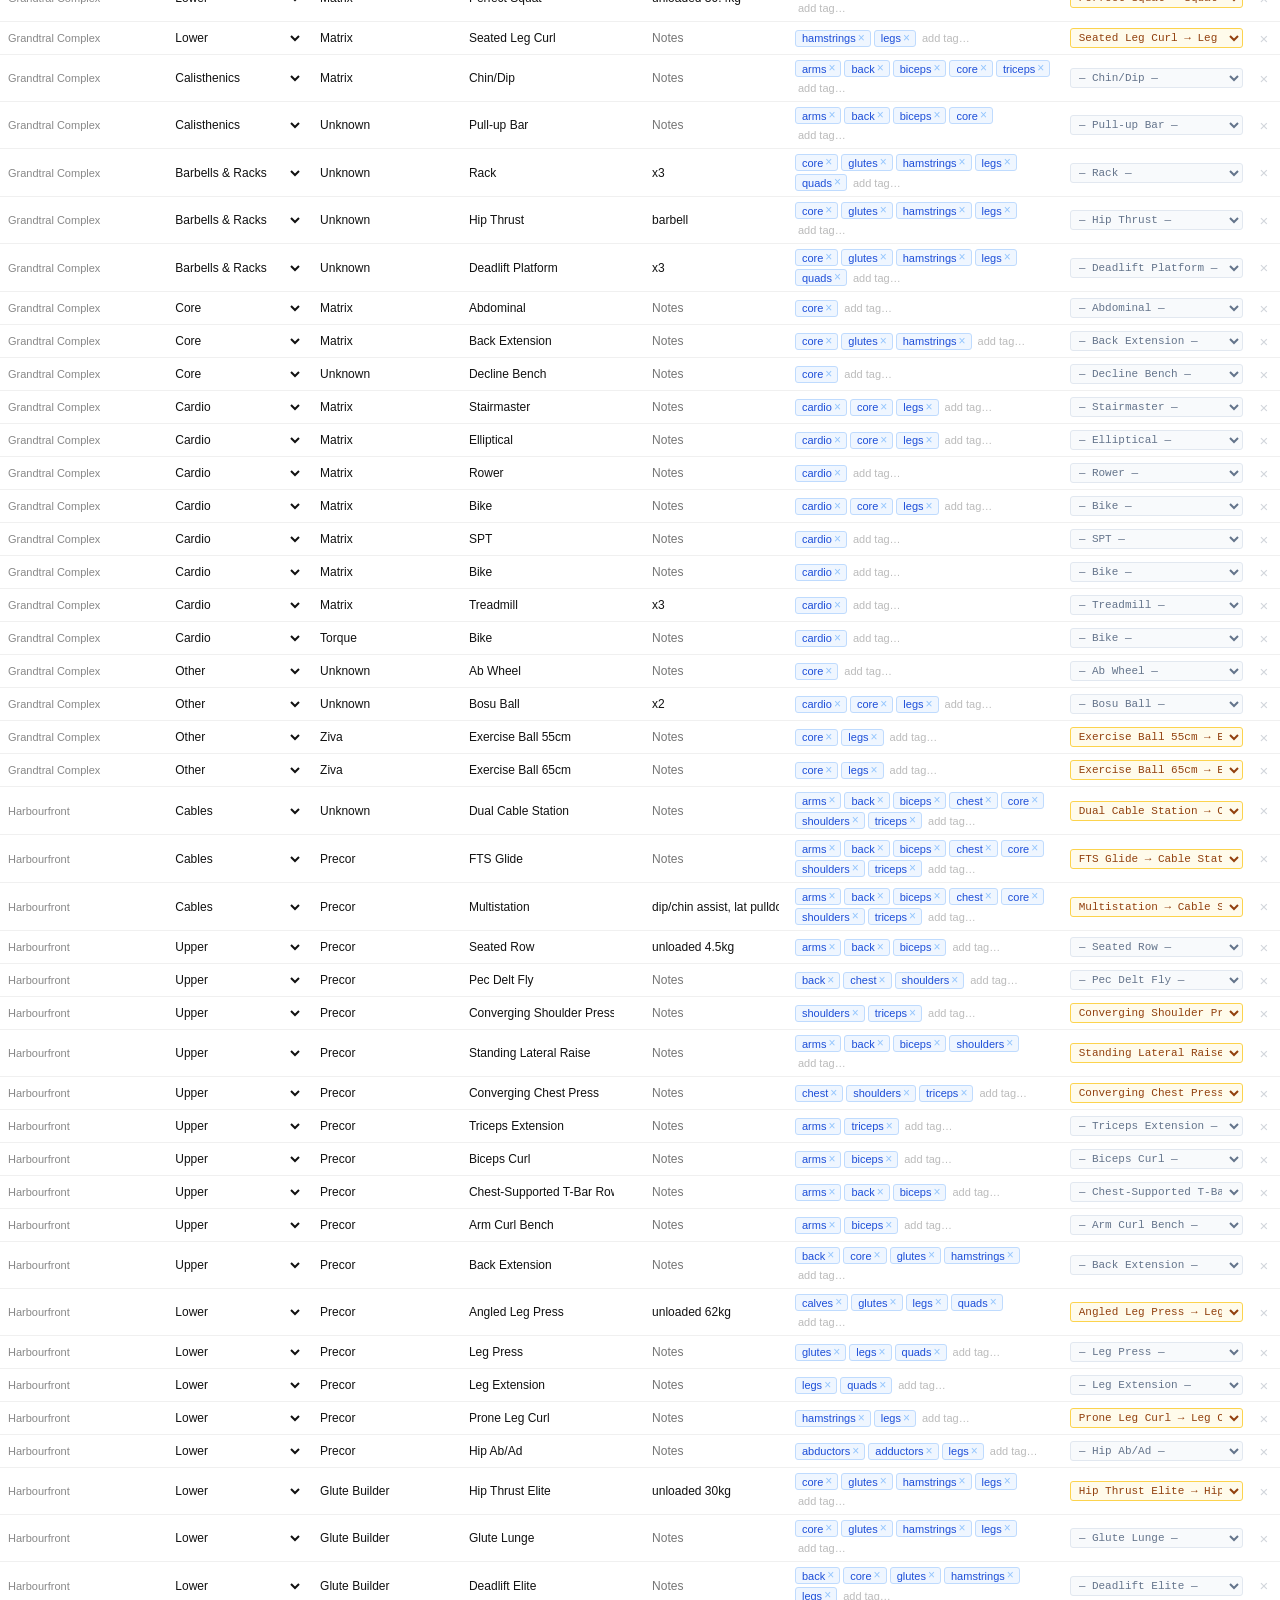
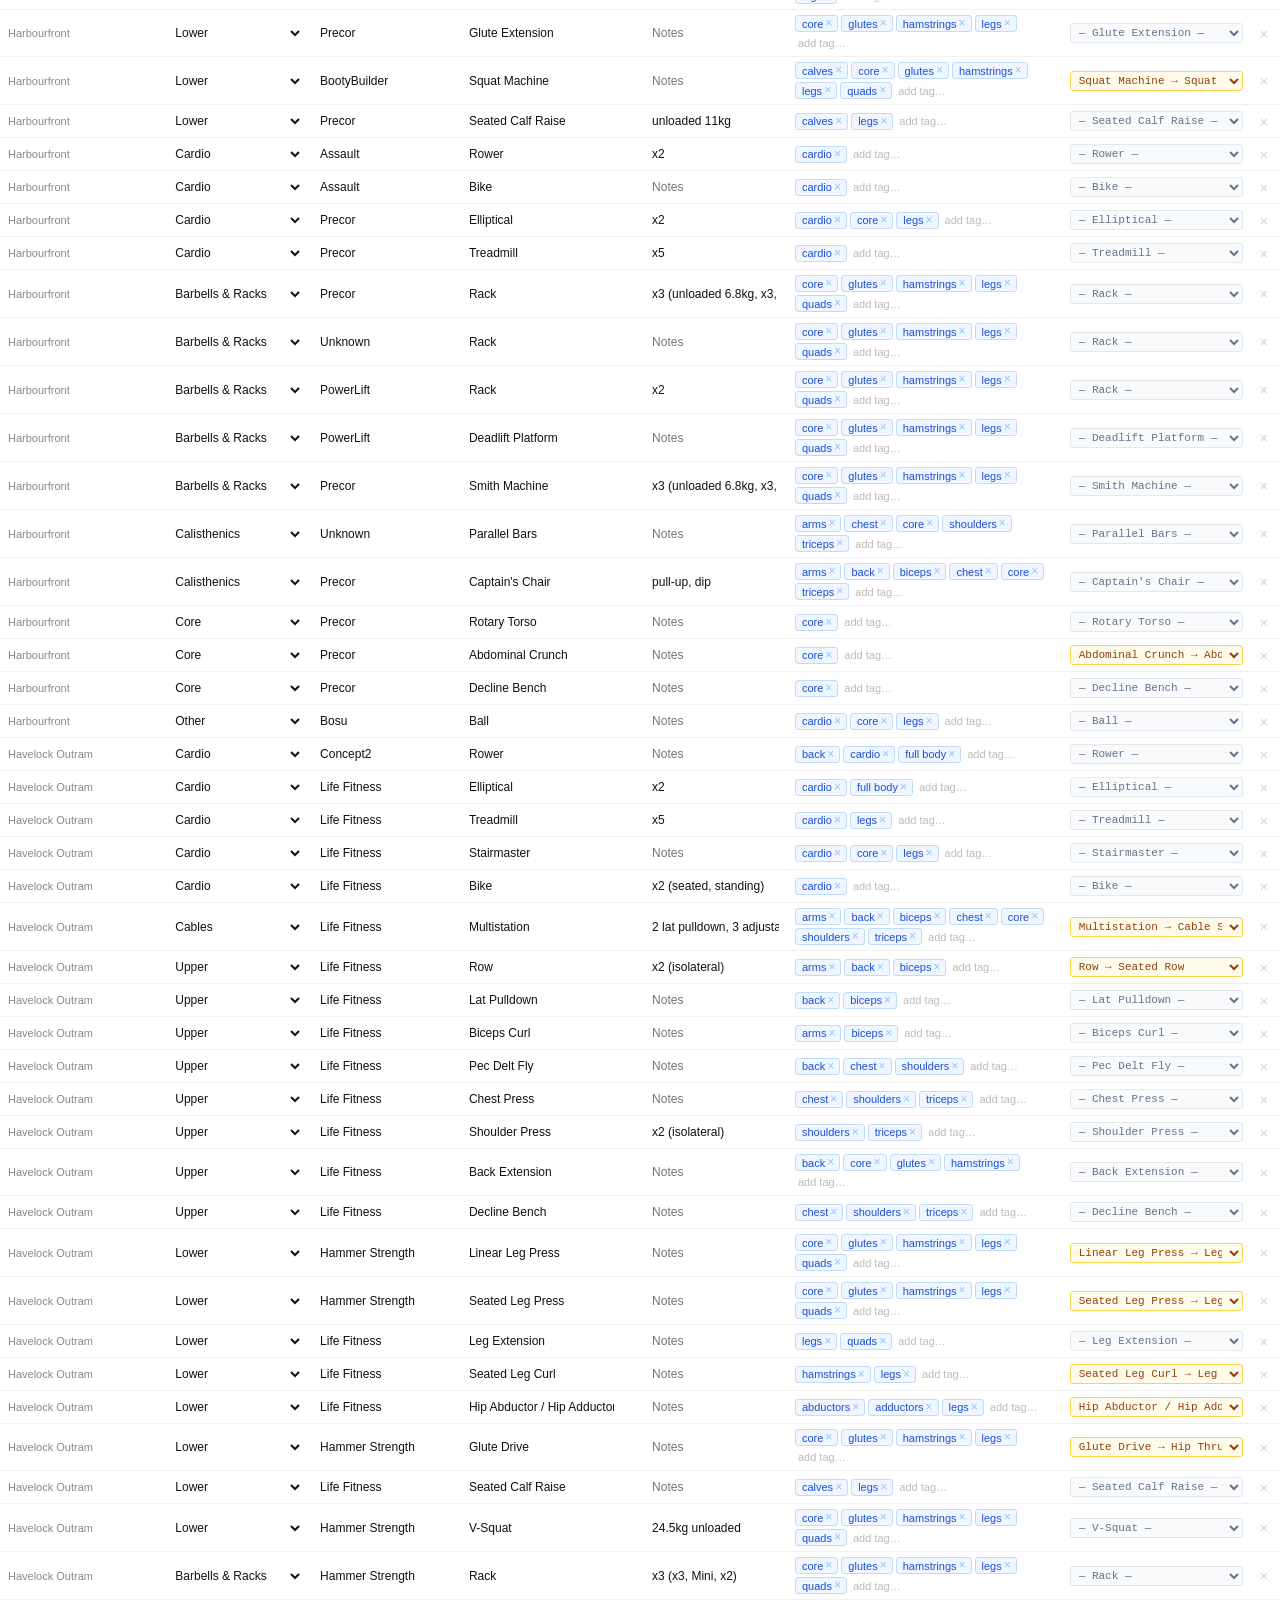
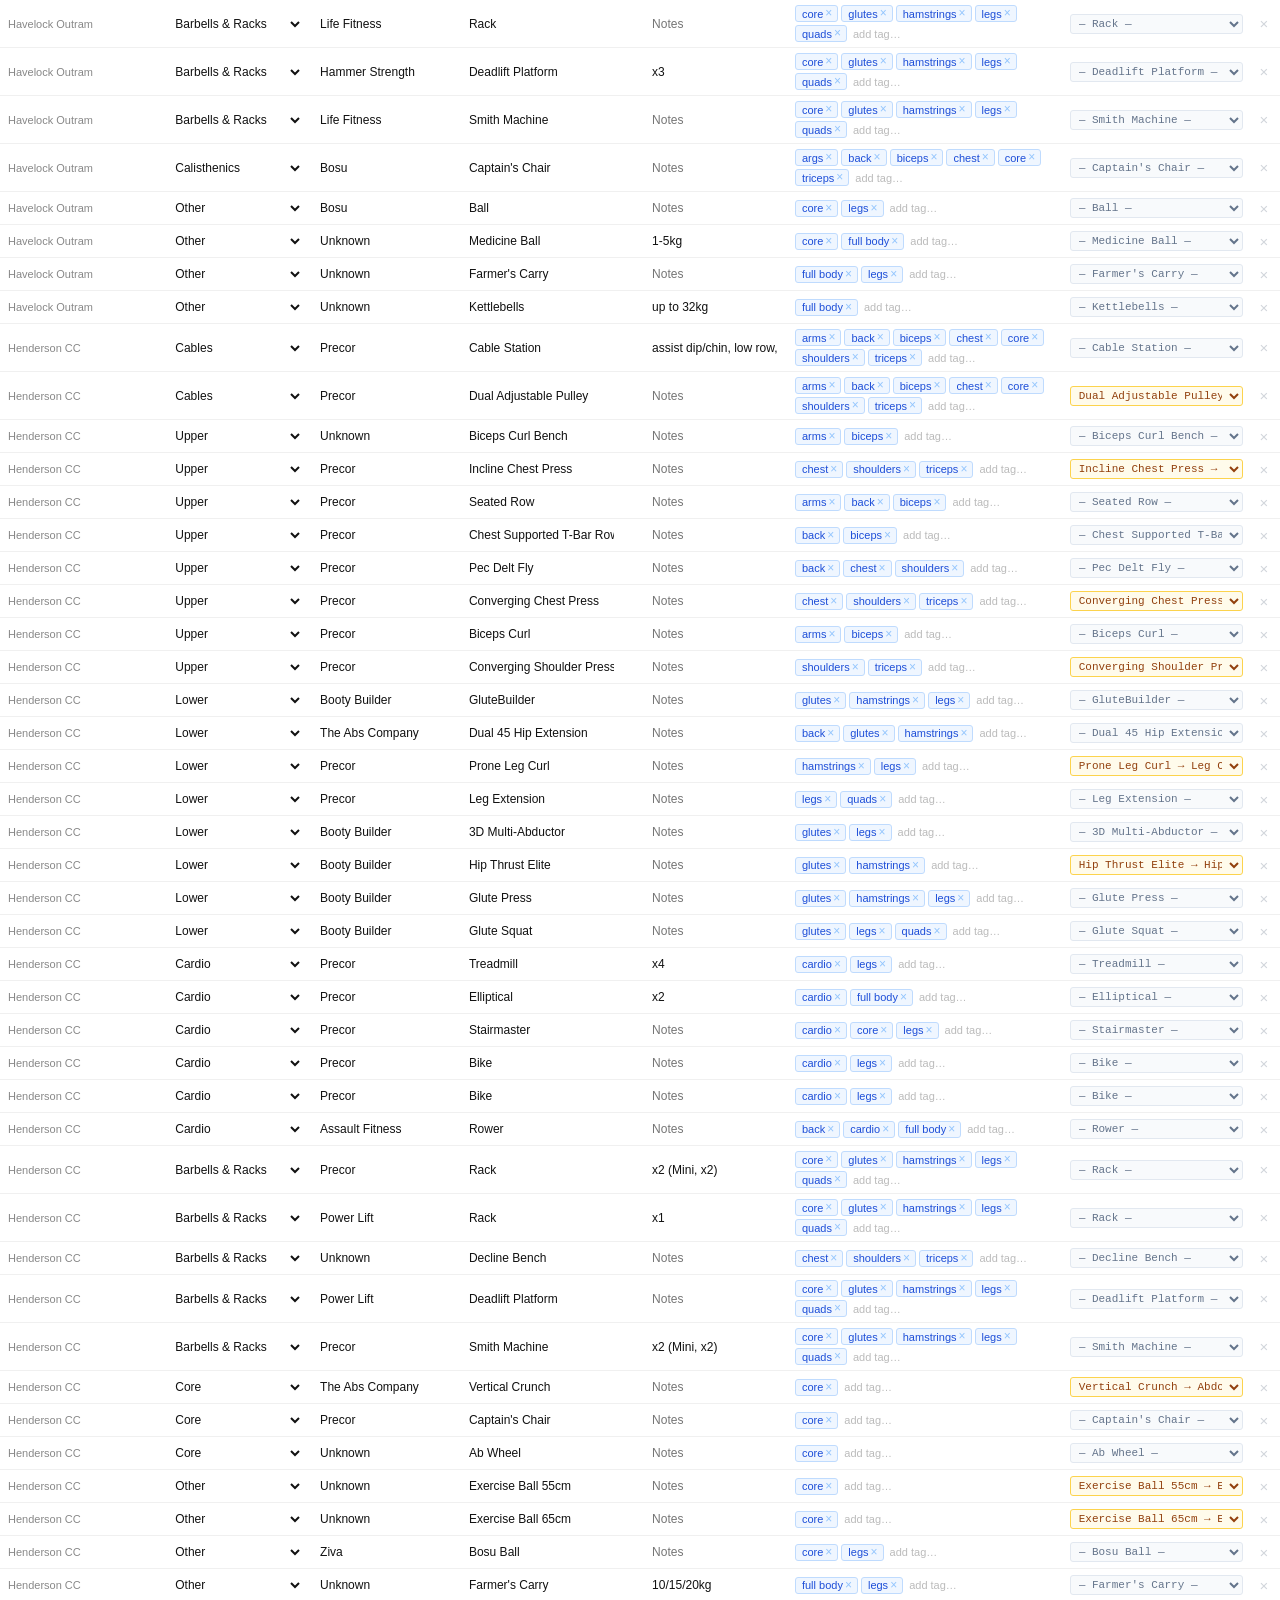
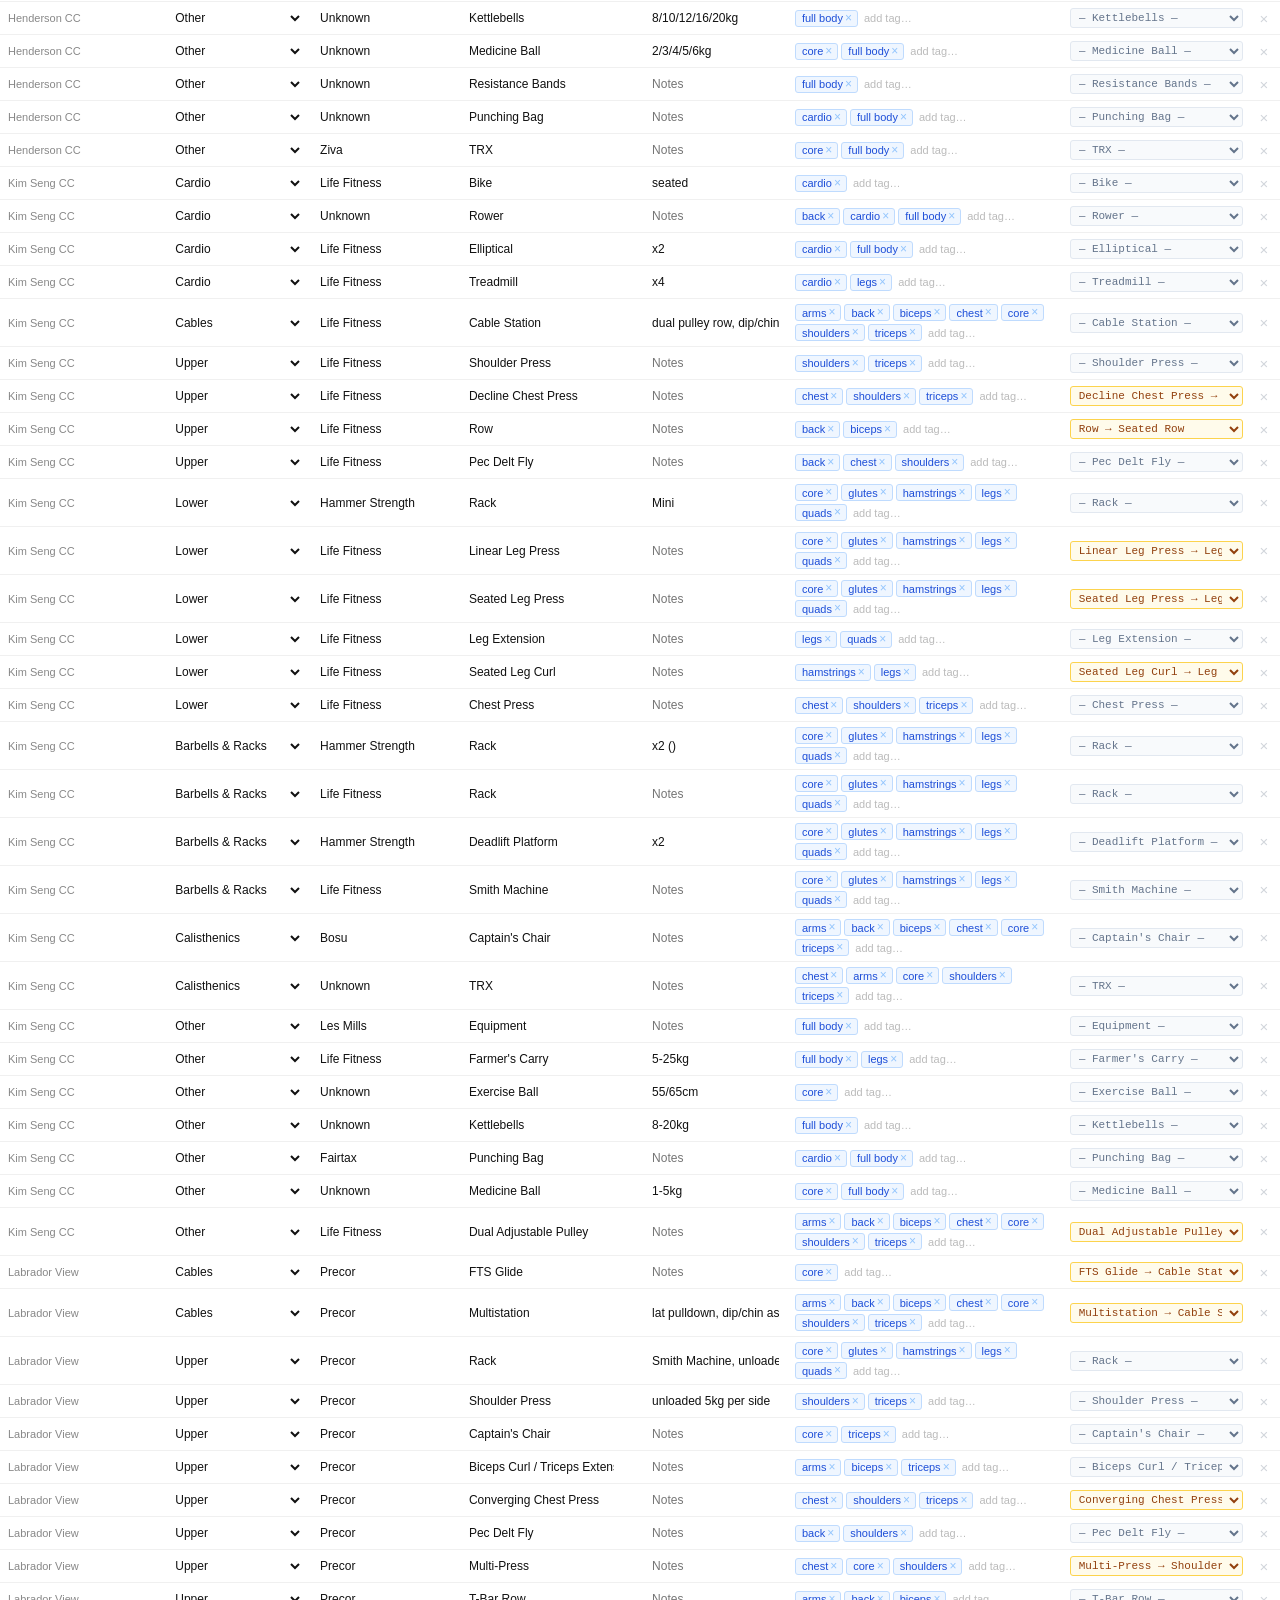
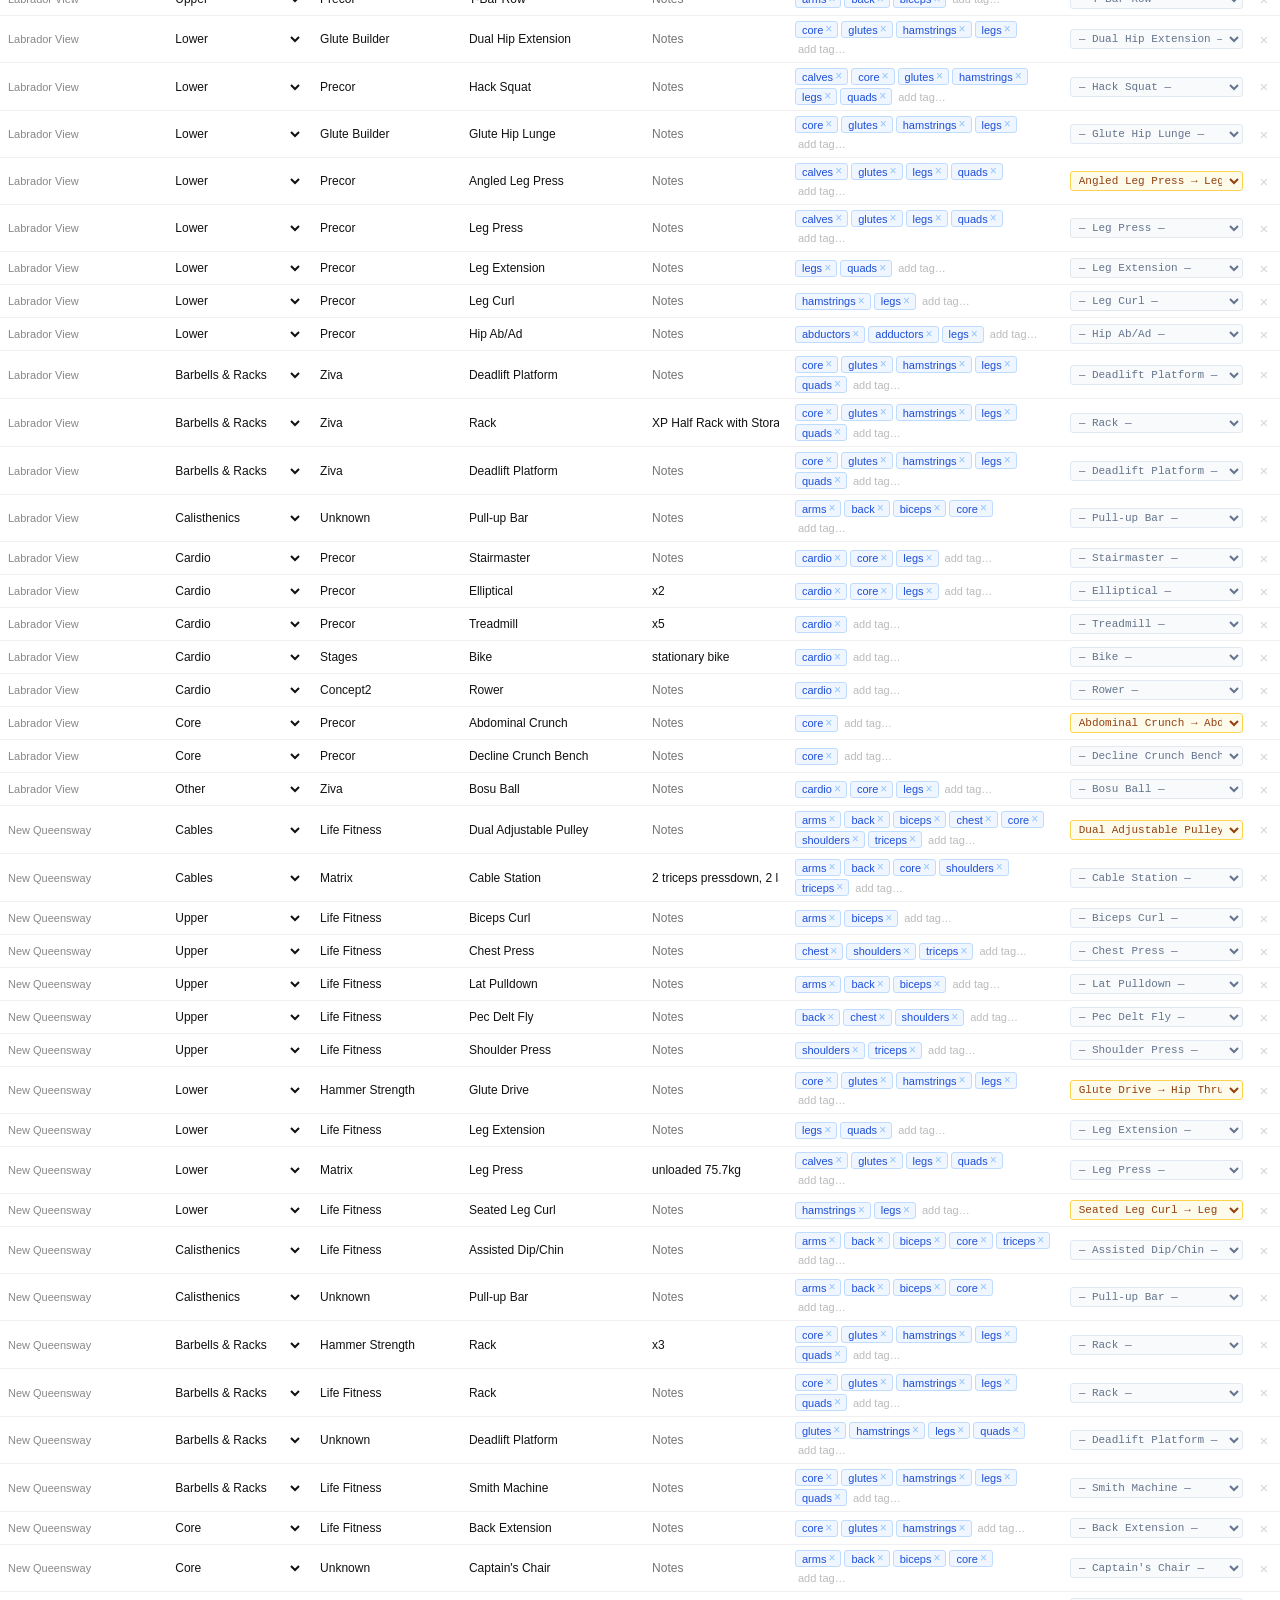
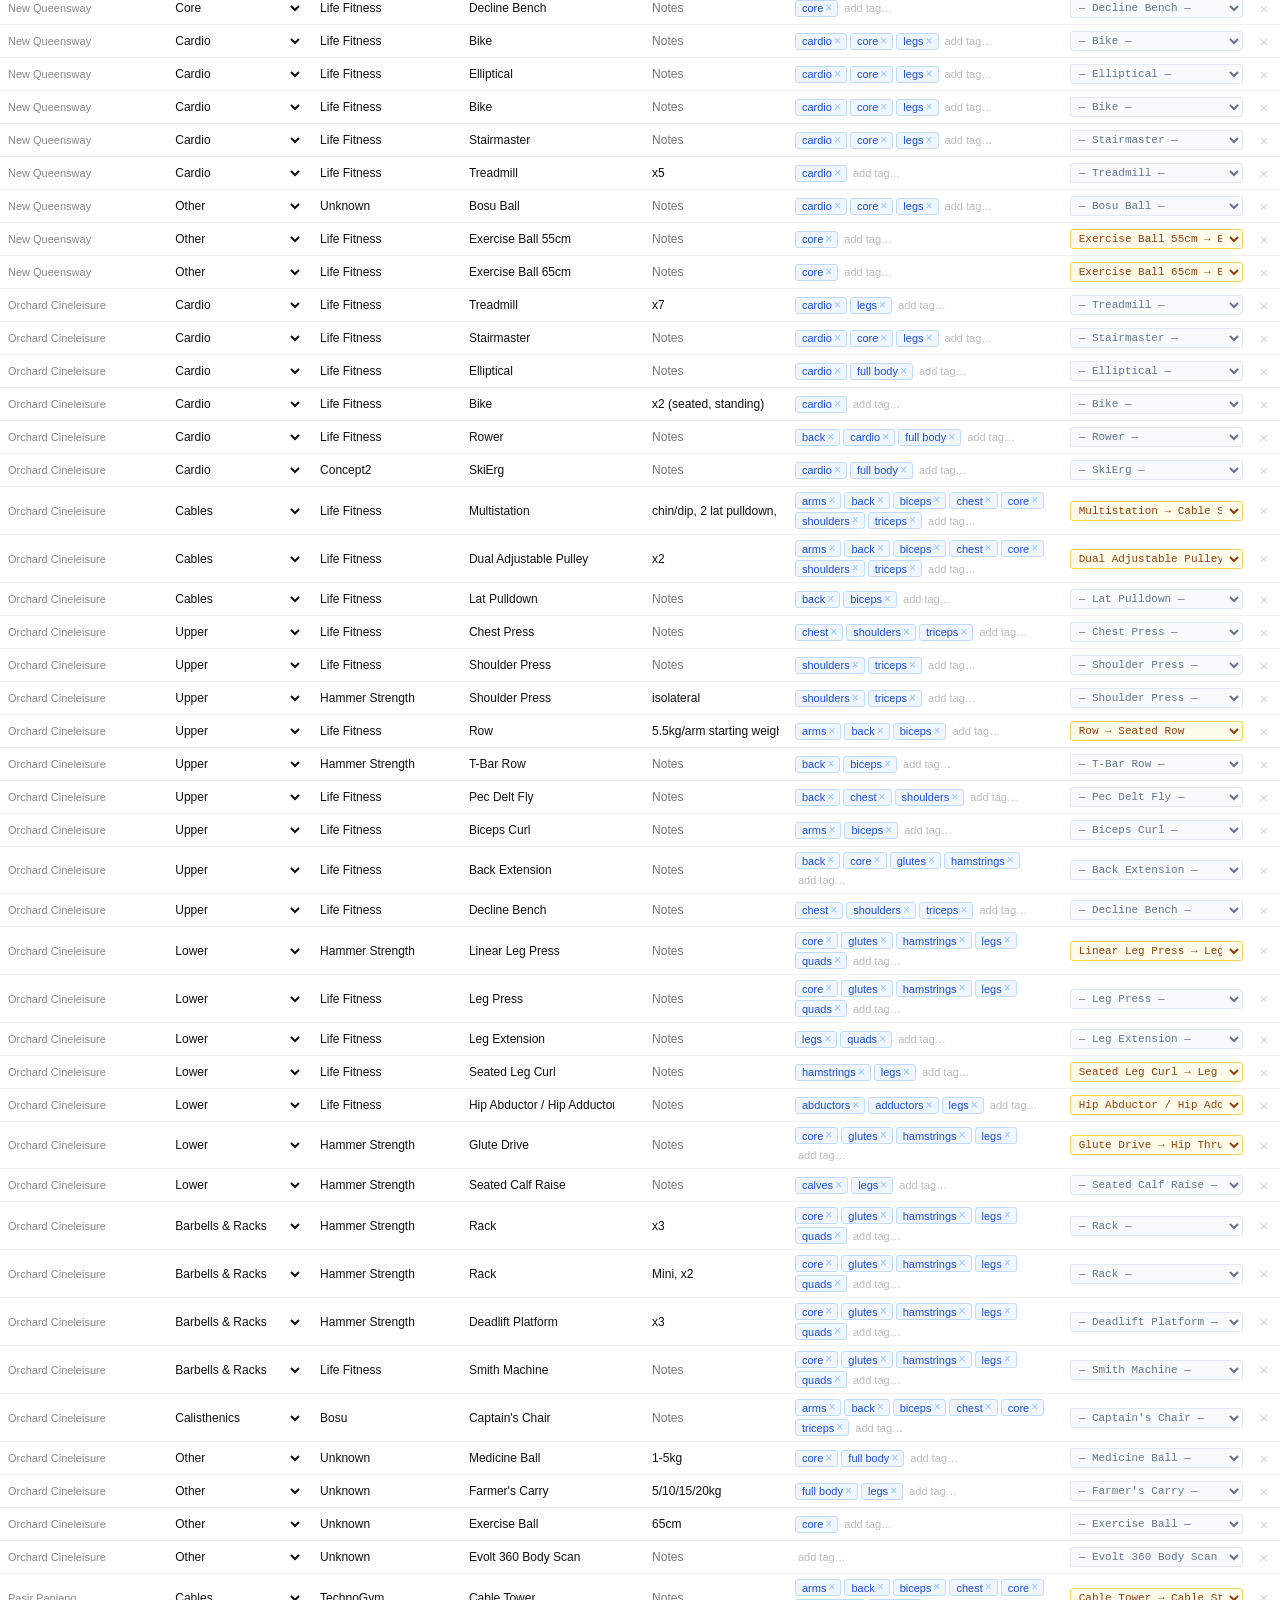
==== commit e8c0d6de: "fix: rename Life Fitness Hip Ab/Ad → Hip Abductor / Hip Adductor (8 gyms)" ====
--- a/all.html
+++ b/all.html
@@ -300,7 +300,7 @@
   "Multi-Press":"Shoulder Press","Iso-Lateral Shoulder Press":"Shoulder Press",
   "Leg Curl":"Leg Curl","Seated Leg Curl":"Leg Curl","Prone Leg Curl":"Leg Curl",
   "Hip Ab/Ad":"Hip Ab/Ad","Hip Abduction Machine":"Hip Ab/Ad","Hip Adduction Machine":"Hip Ab/Ad",
-  "Hip Abductor/Adductor":"Hip Ab/Ad","Hip Abduction/Adduction Machine":"Hip Ab/Ad",
+  "Hip Abductor/Adductor":"Hip Ab/Ad","Hip Abductor / Hip Adductor":"Hip Ab/Ad","Hip Abduction/Adduction Machine":"Hip Ab/Ad",
   "Inner/Outer Thigh Machine":"Hip Ab/Ad","Inner/Outer Thigh":"Hip Ab/Ad",
   "Hip Thrust":"Hip Thrust","Hip Thrust Machine":"Hip Thrust",
   "Hip Thrust Elite":"Hip Thrust","Glute Drive":"Hip Thrust",
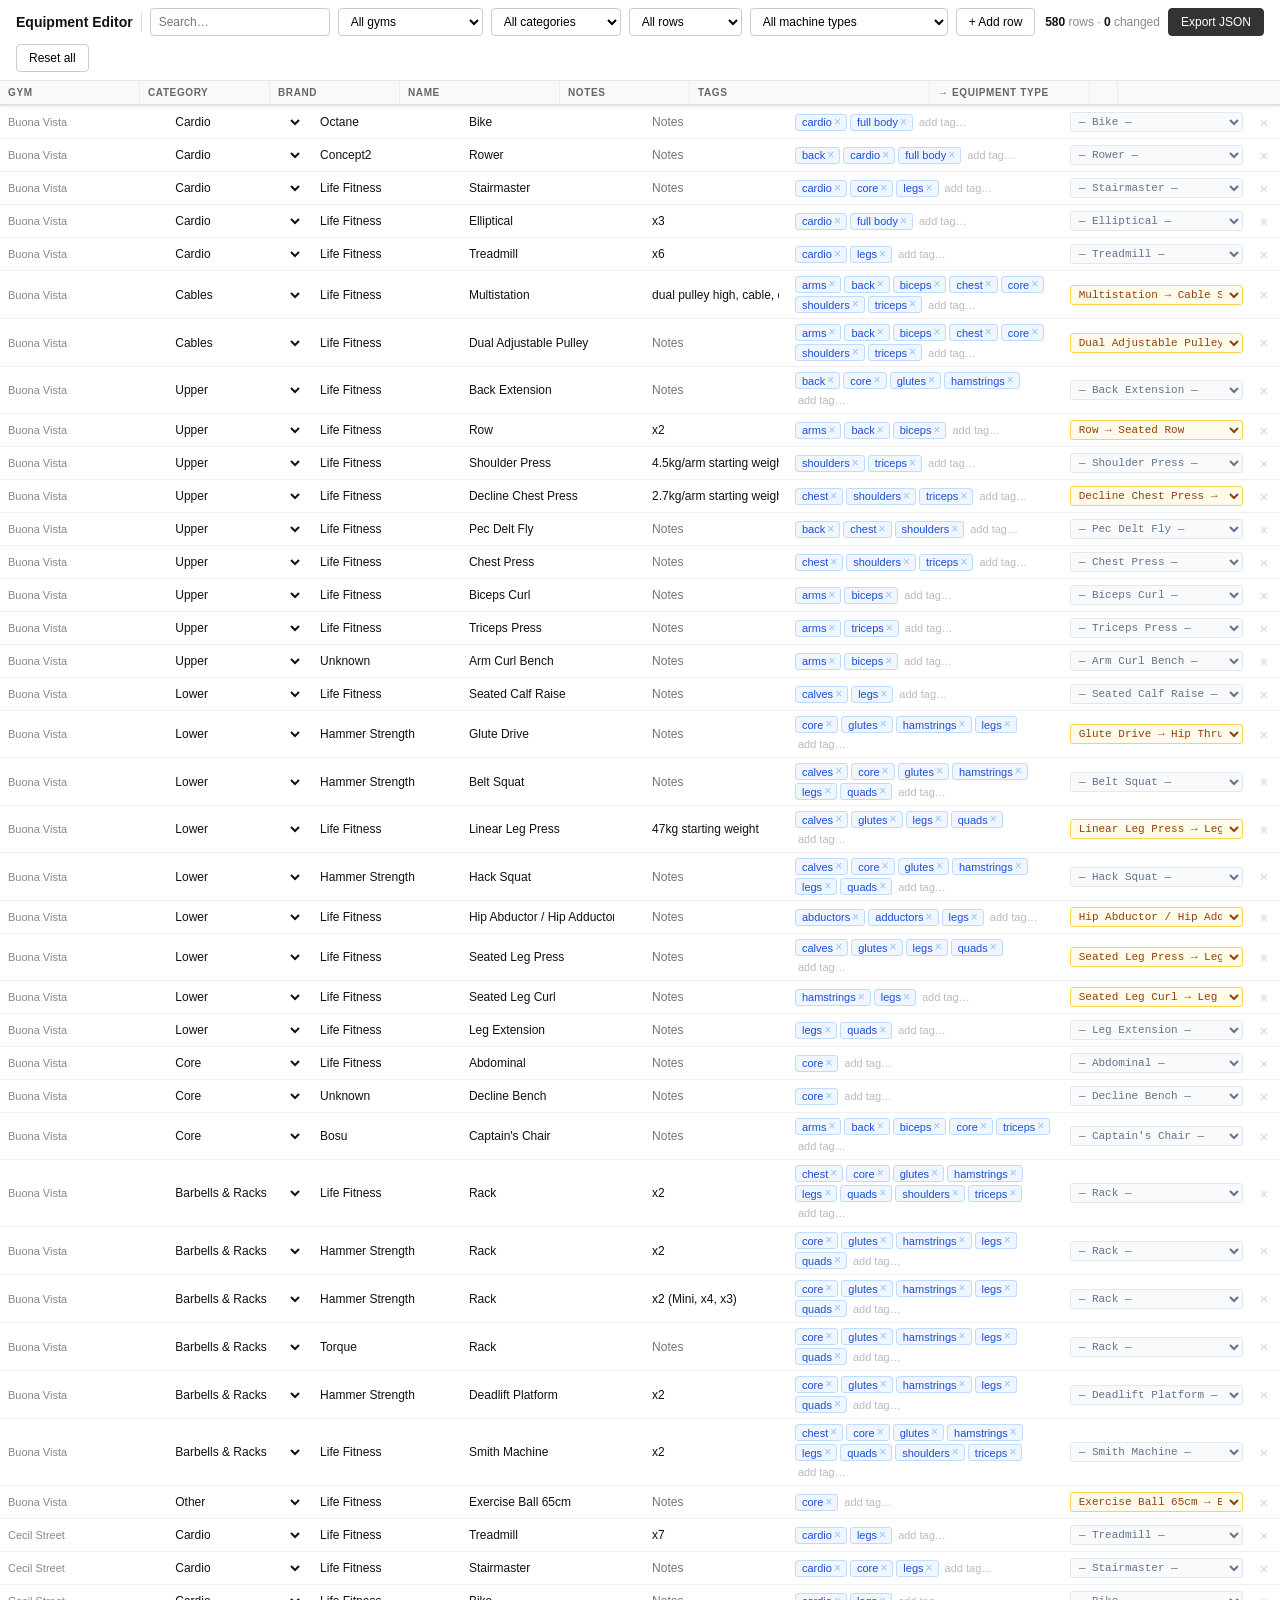
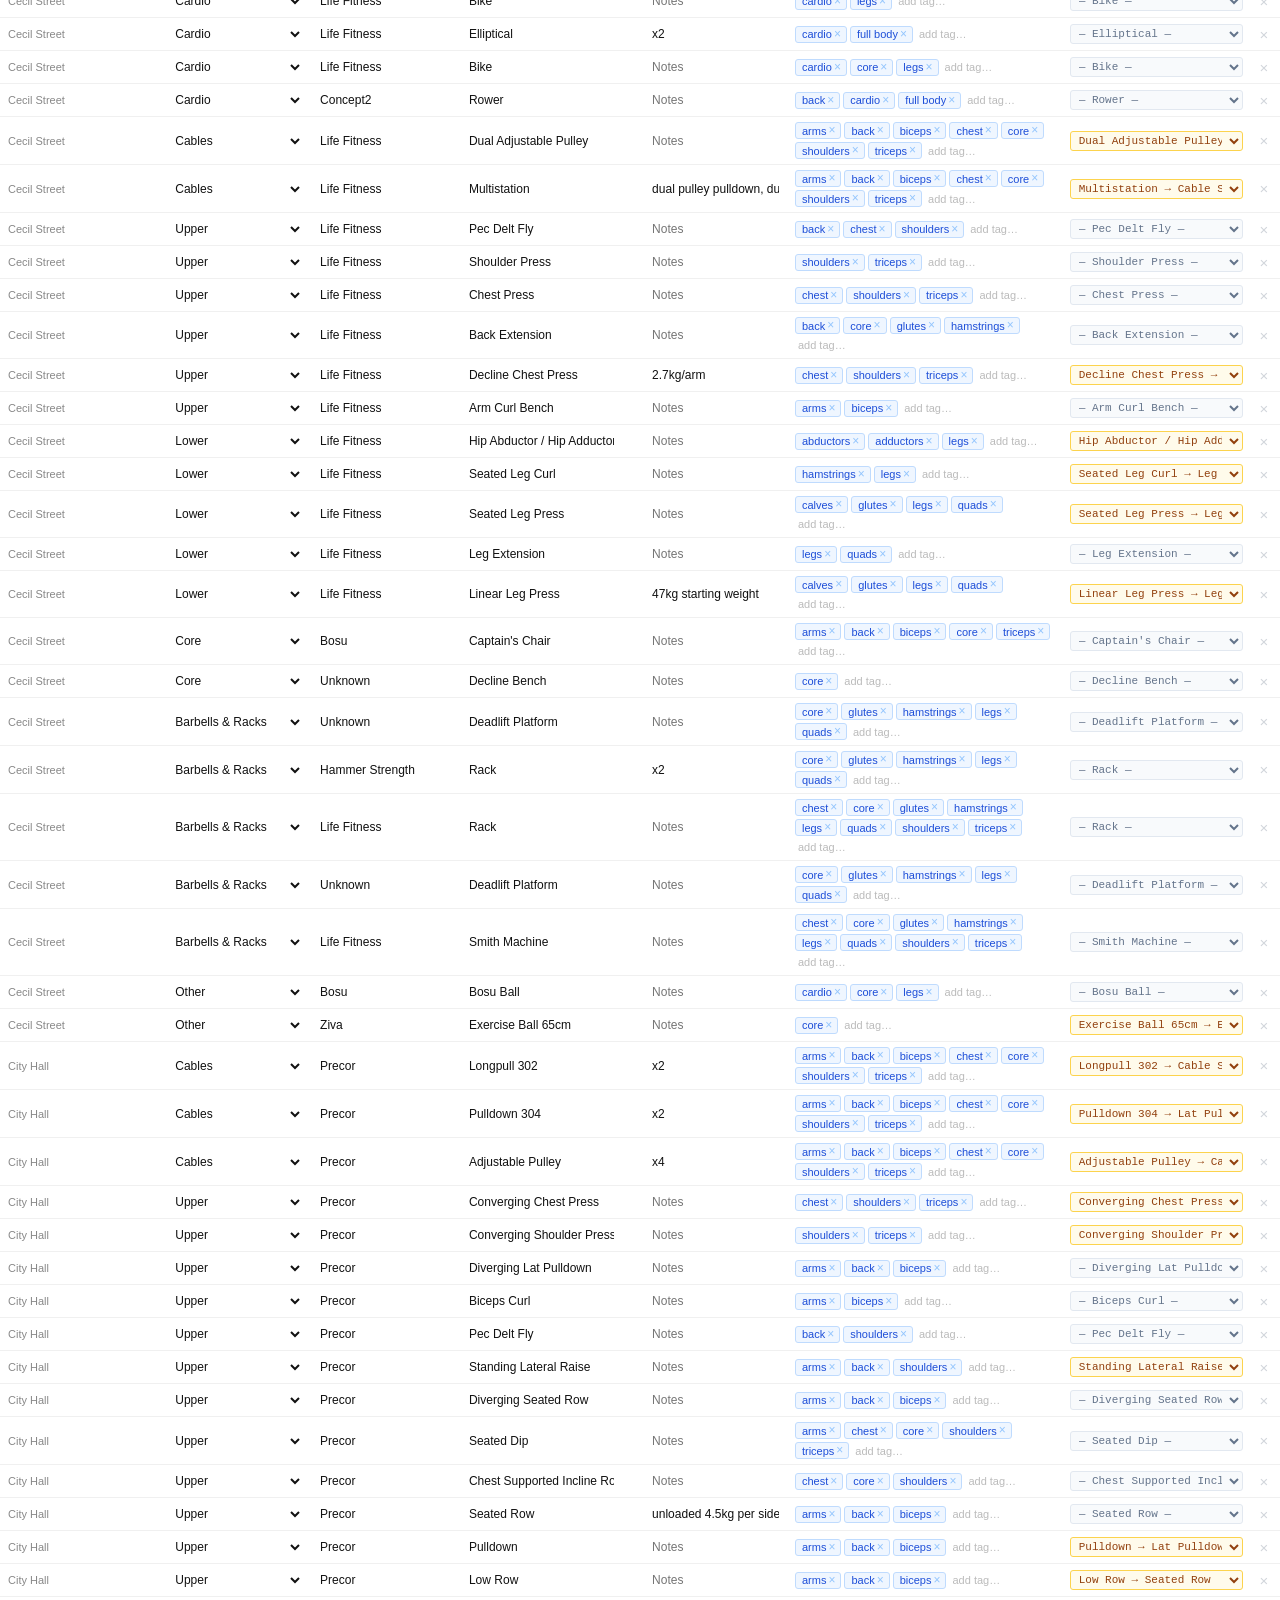
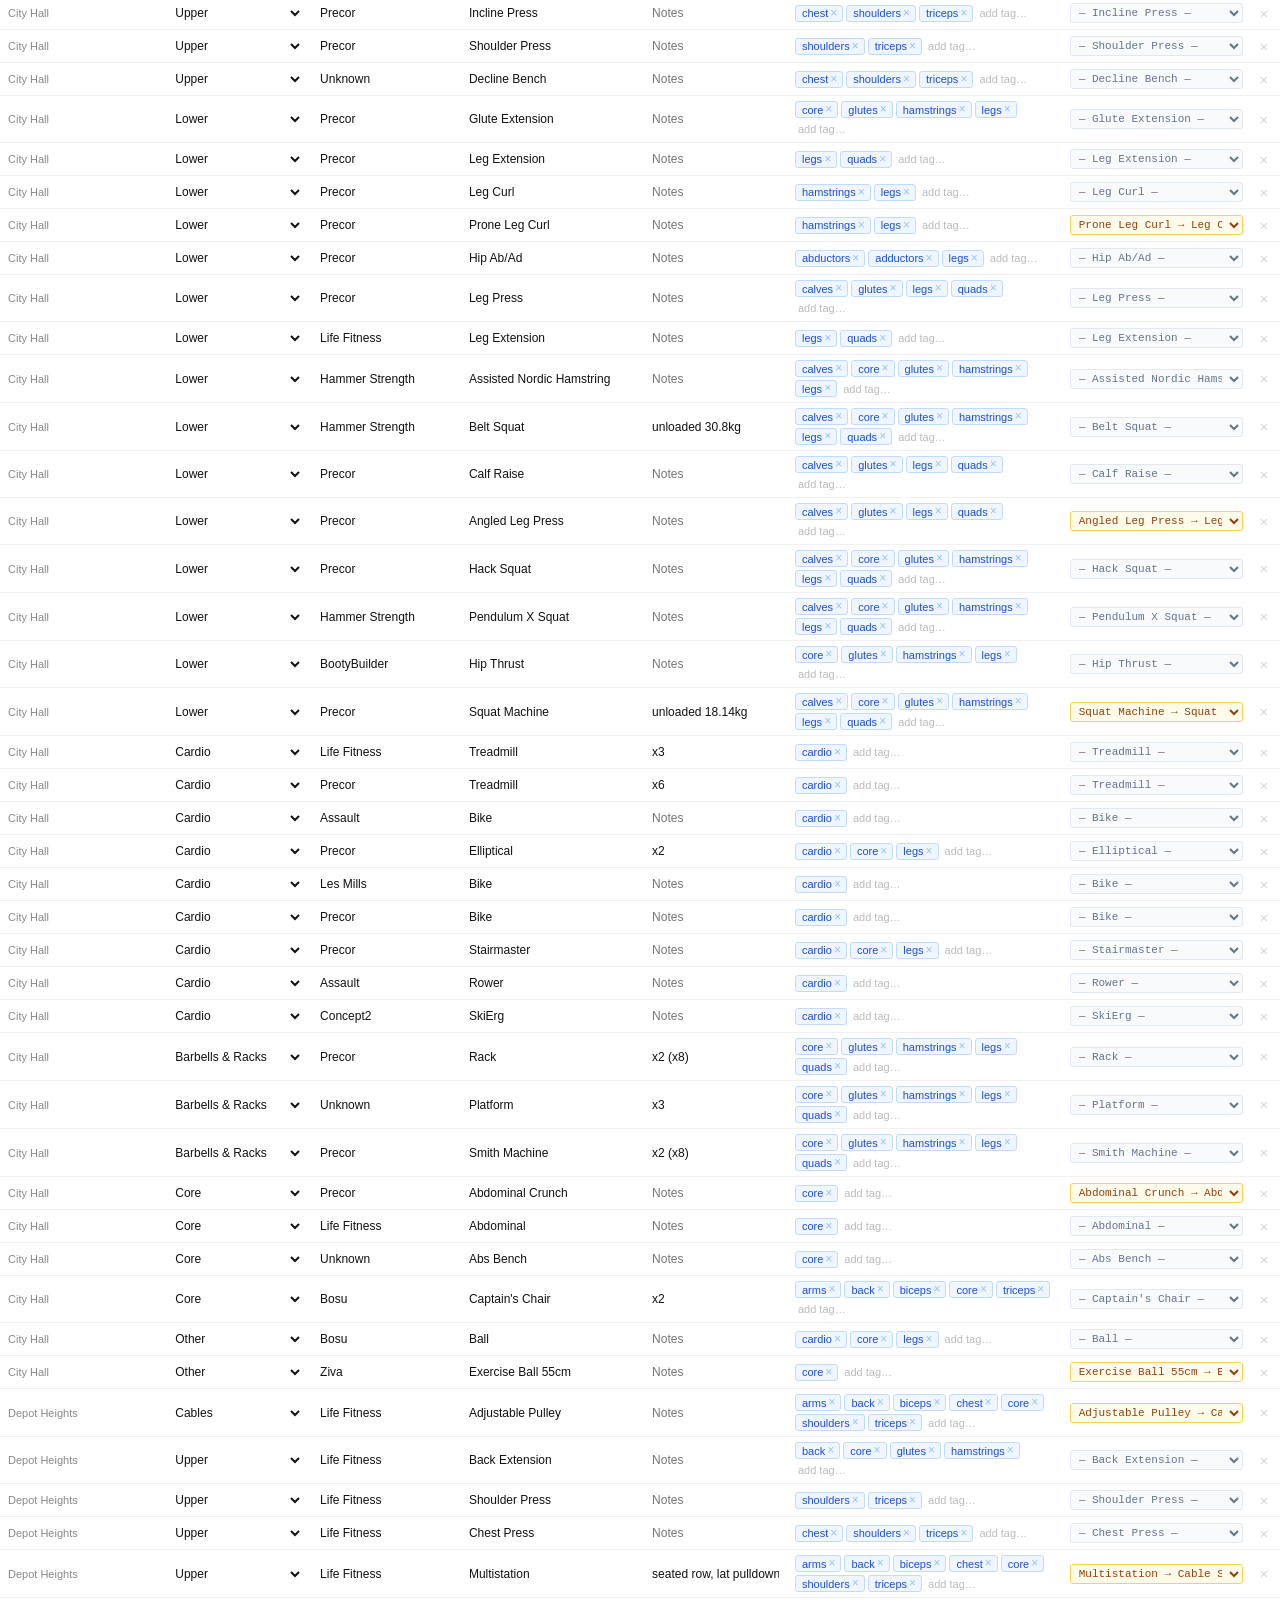
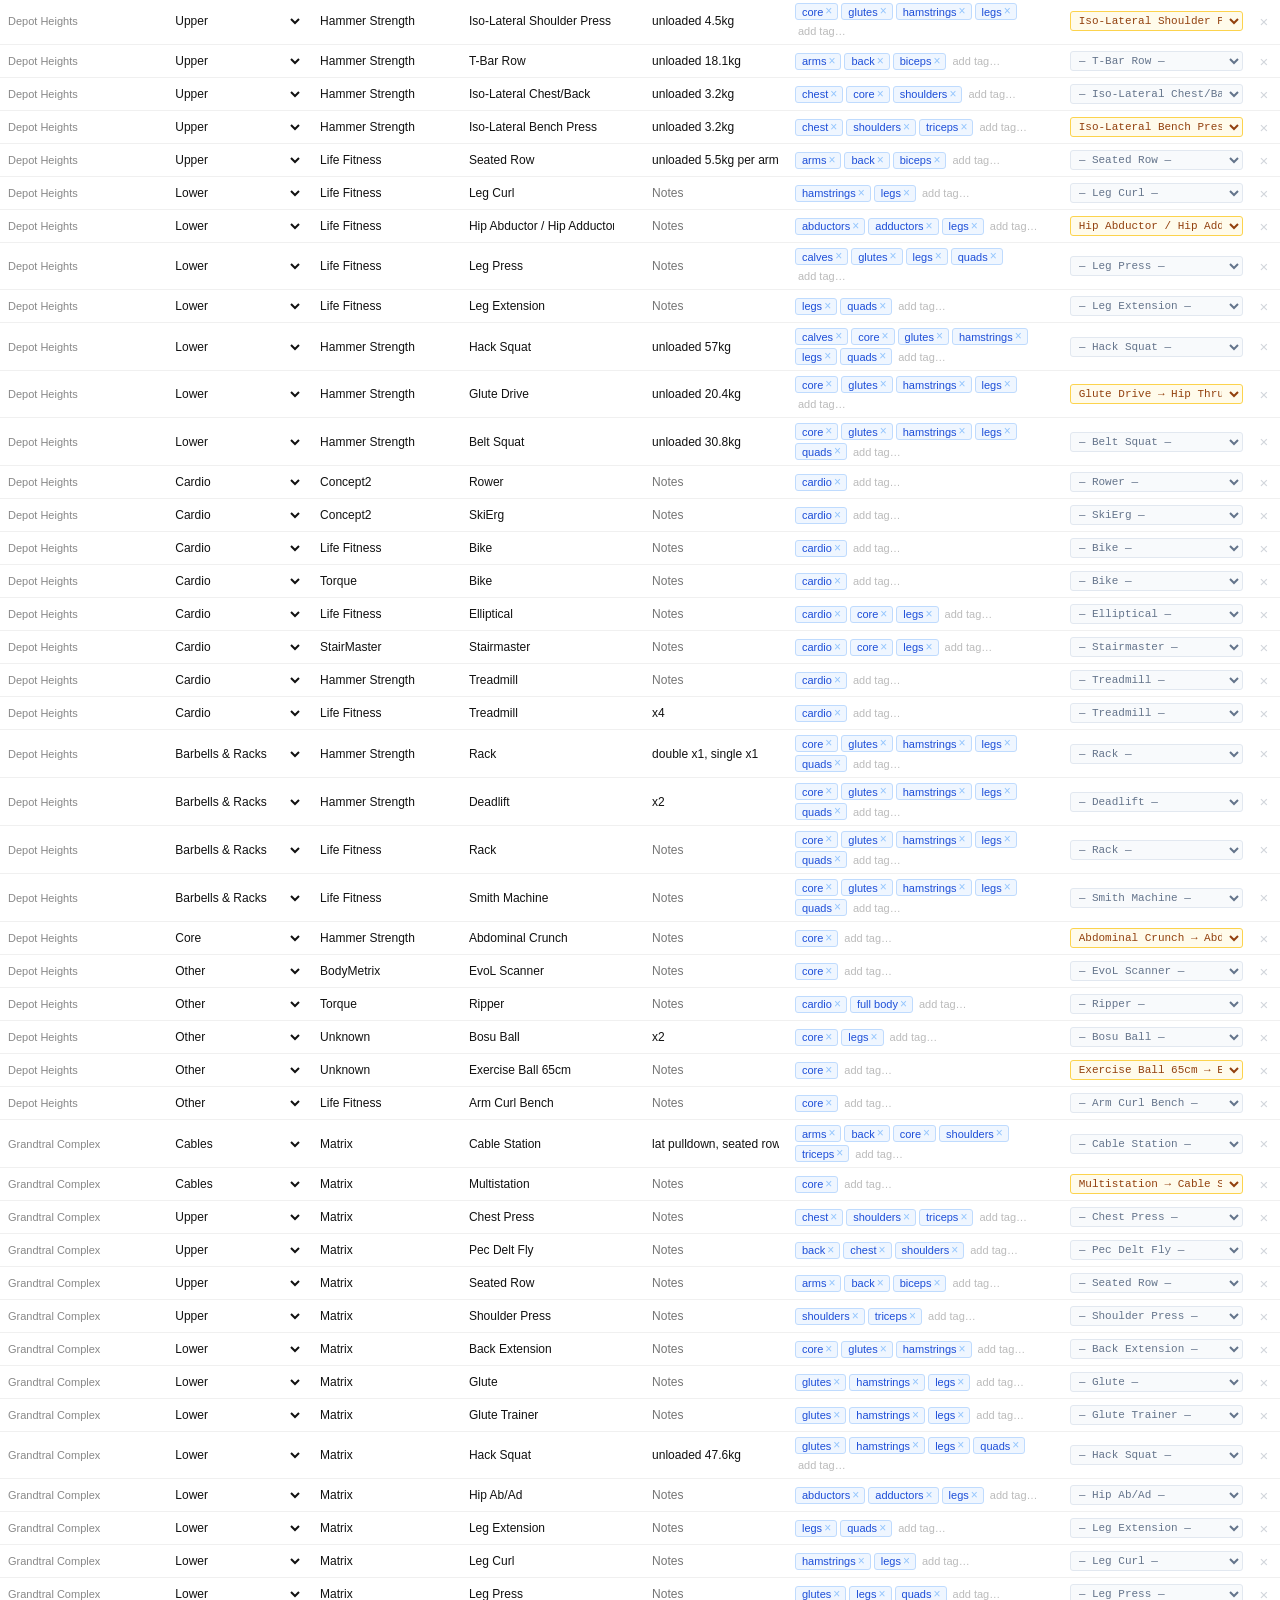
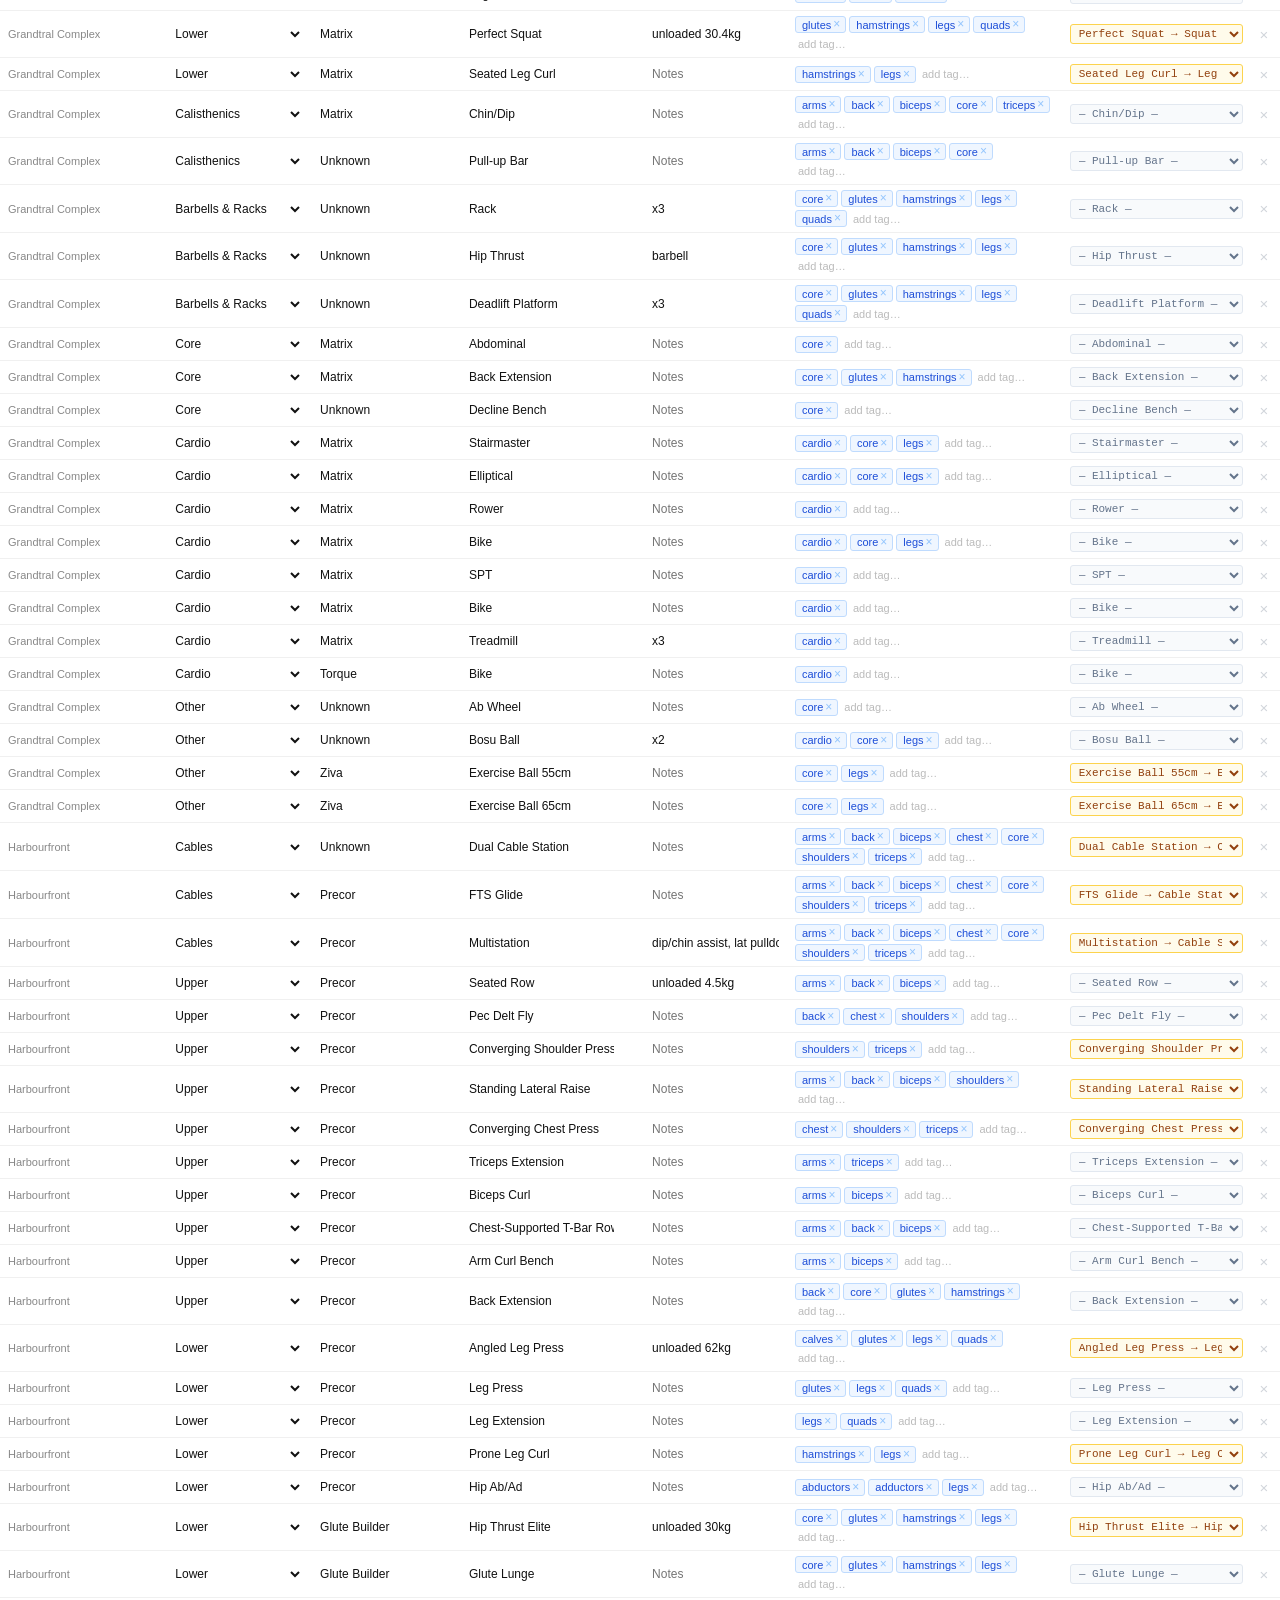
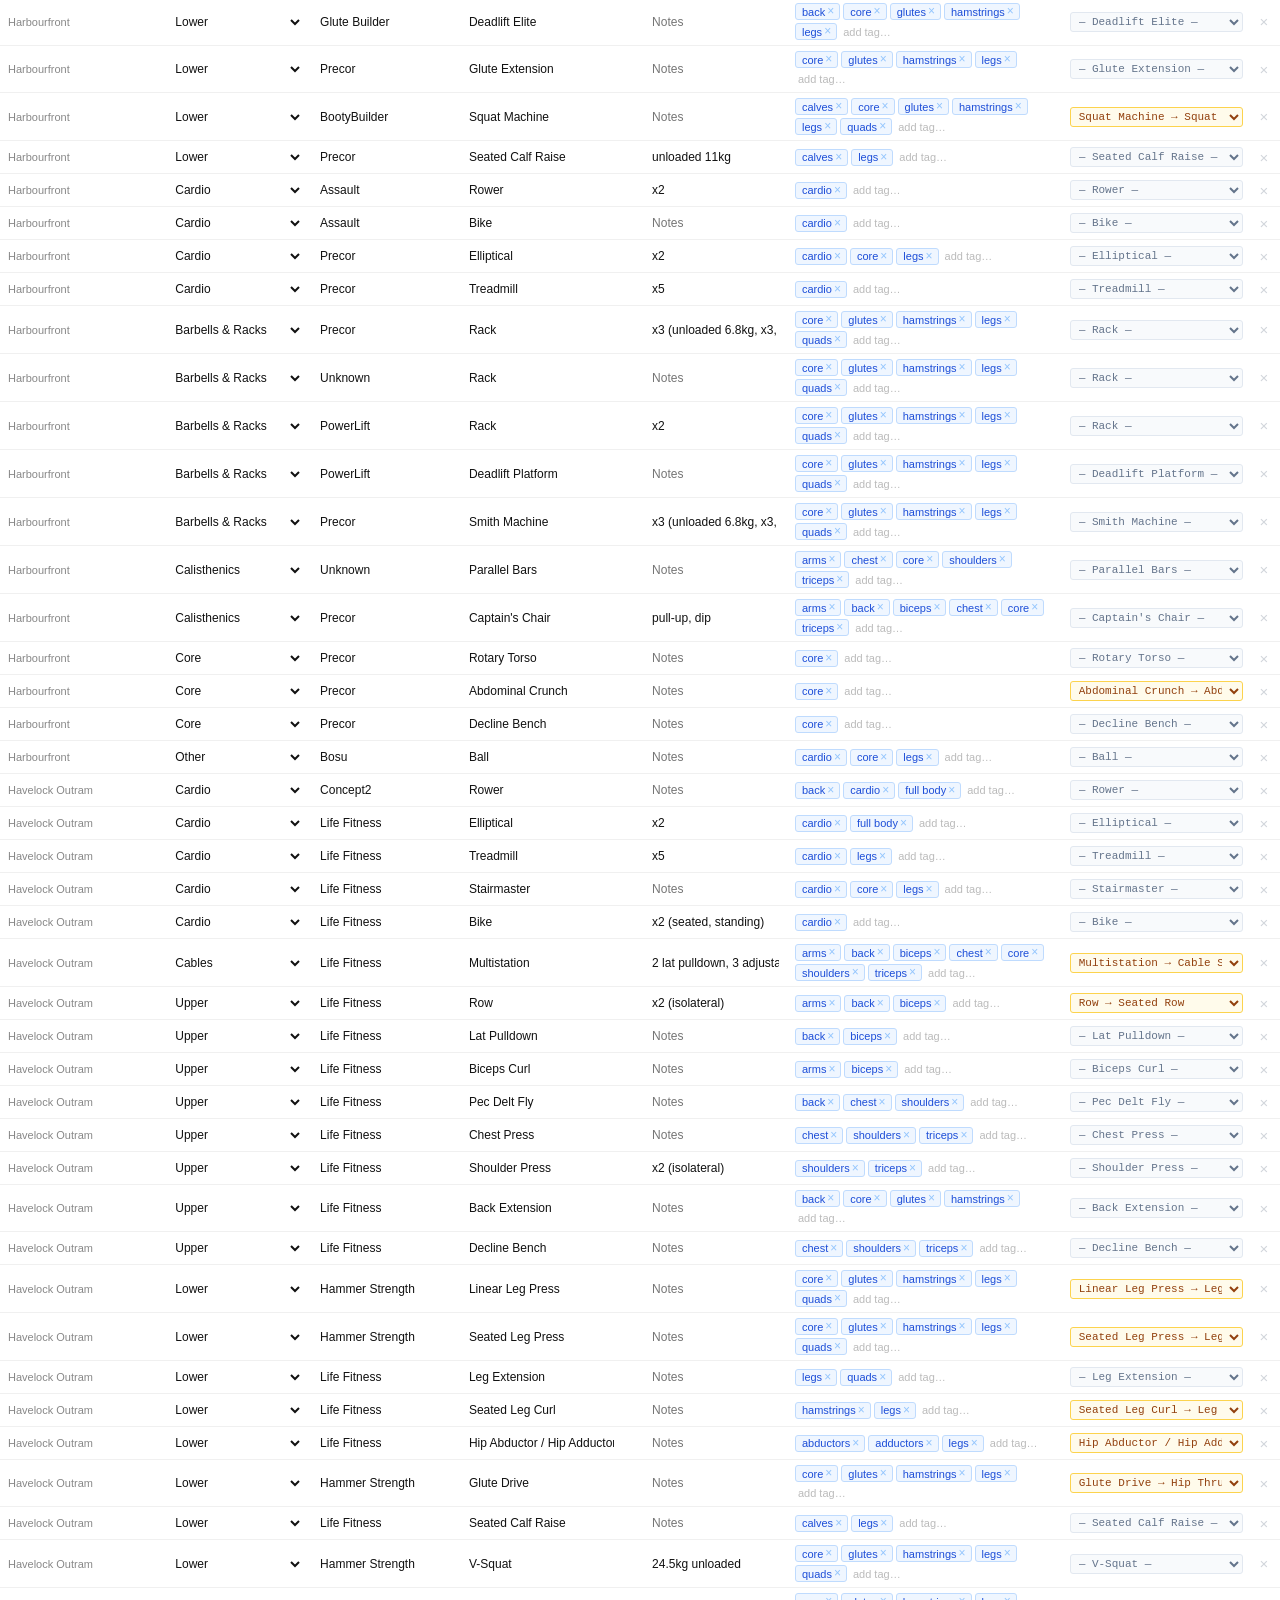
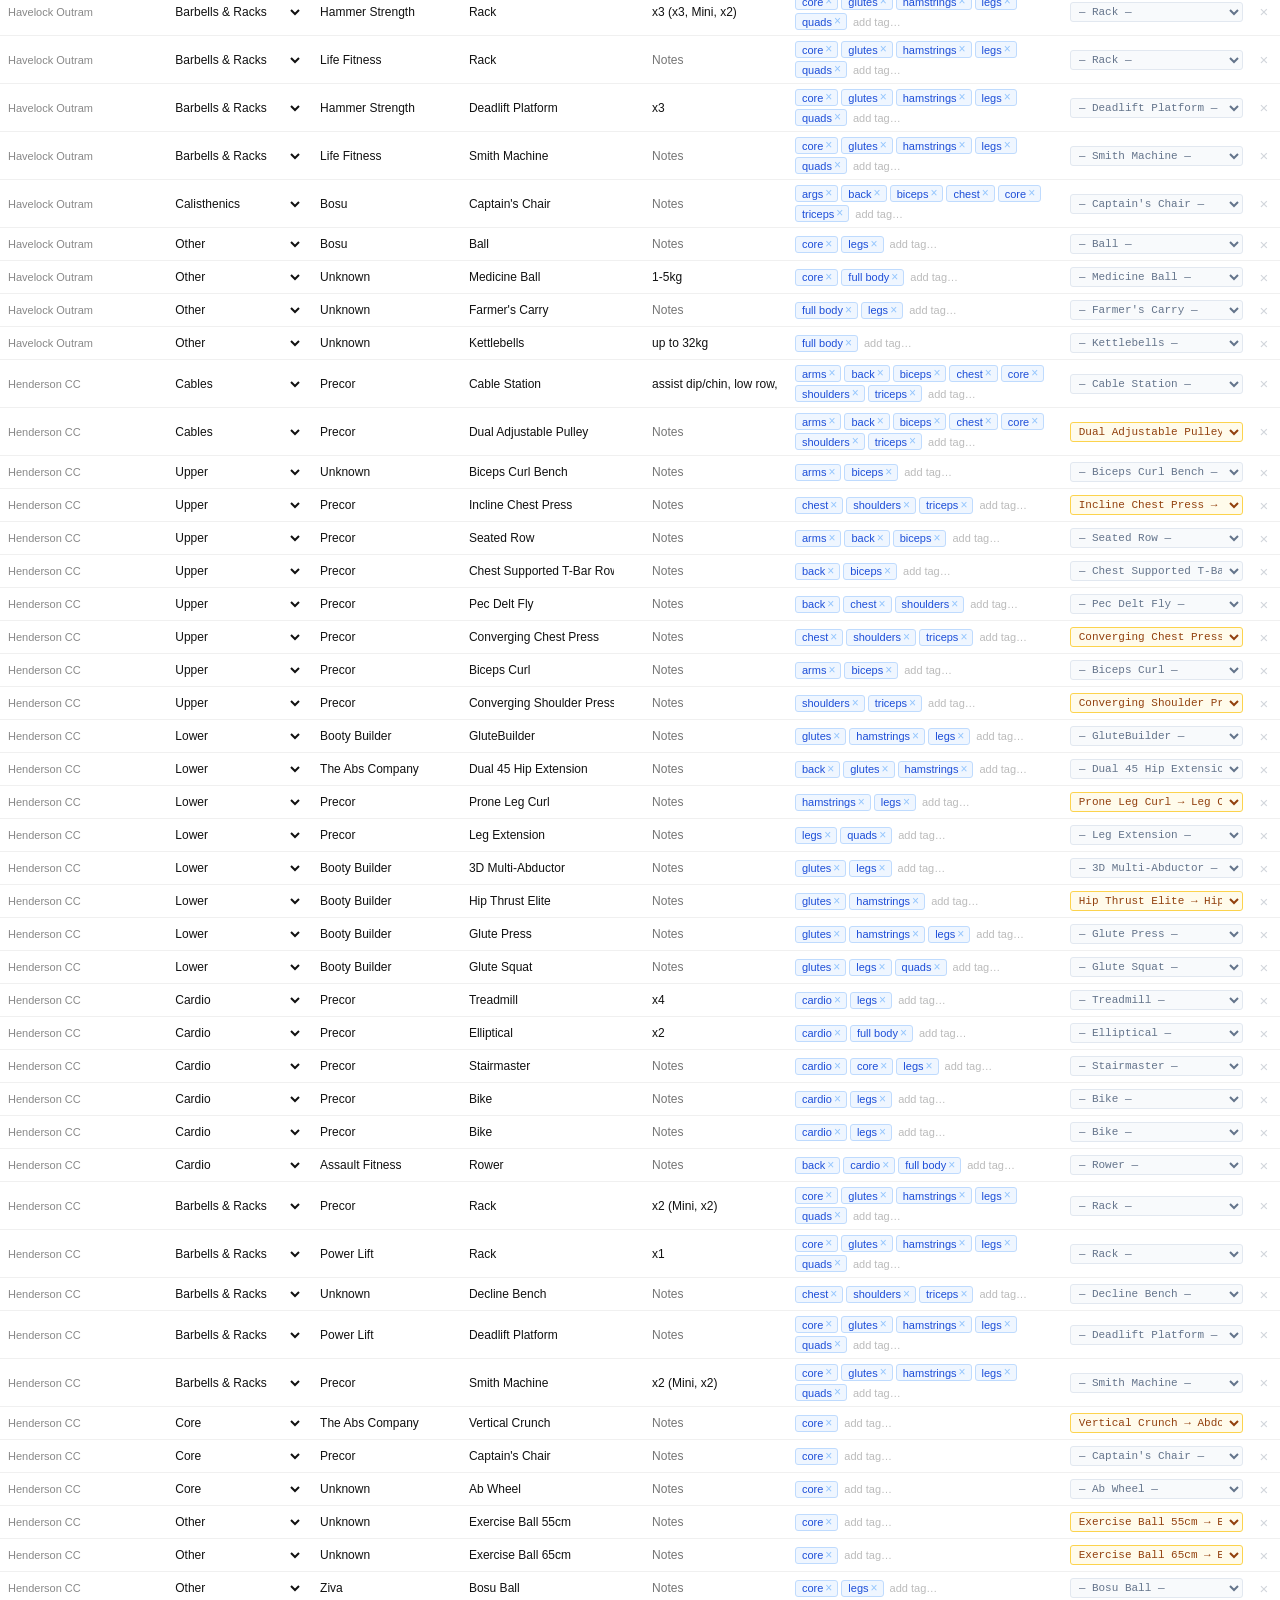
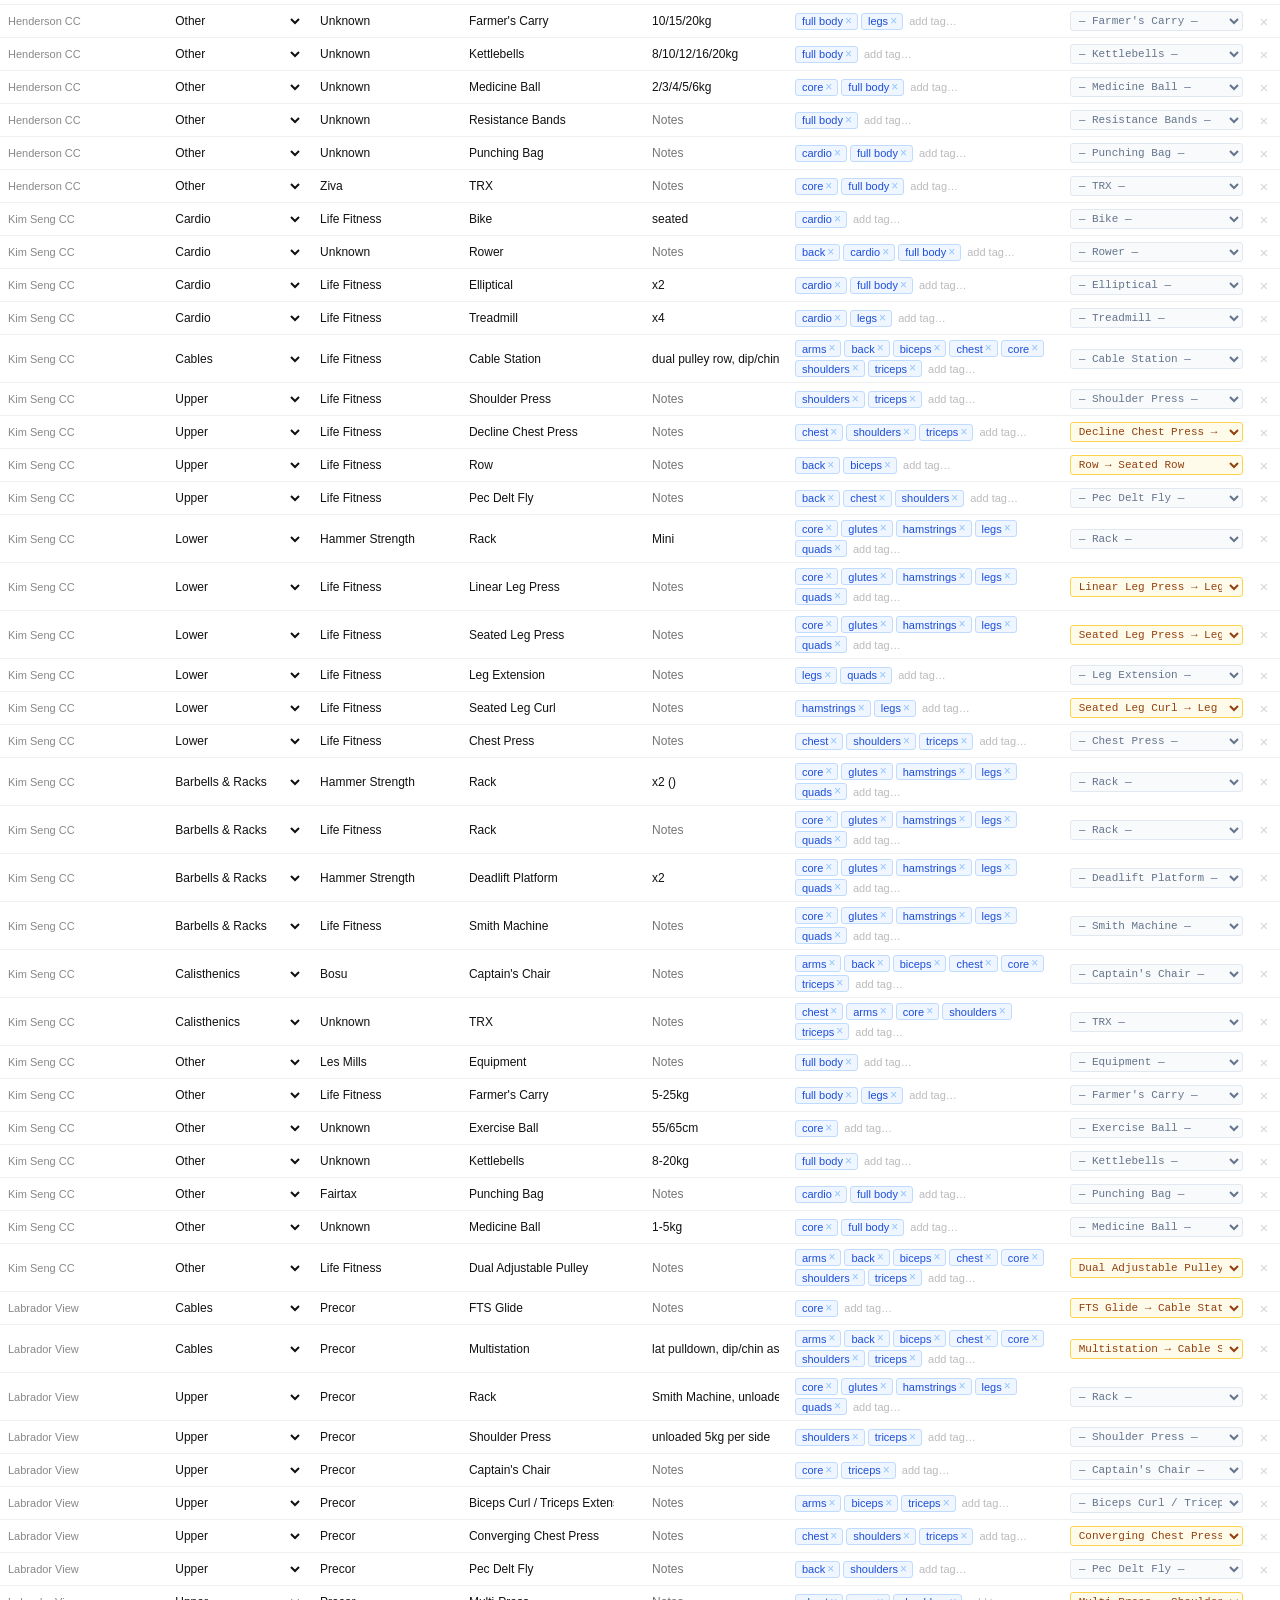
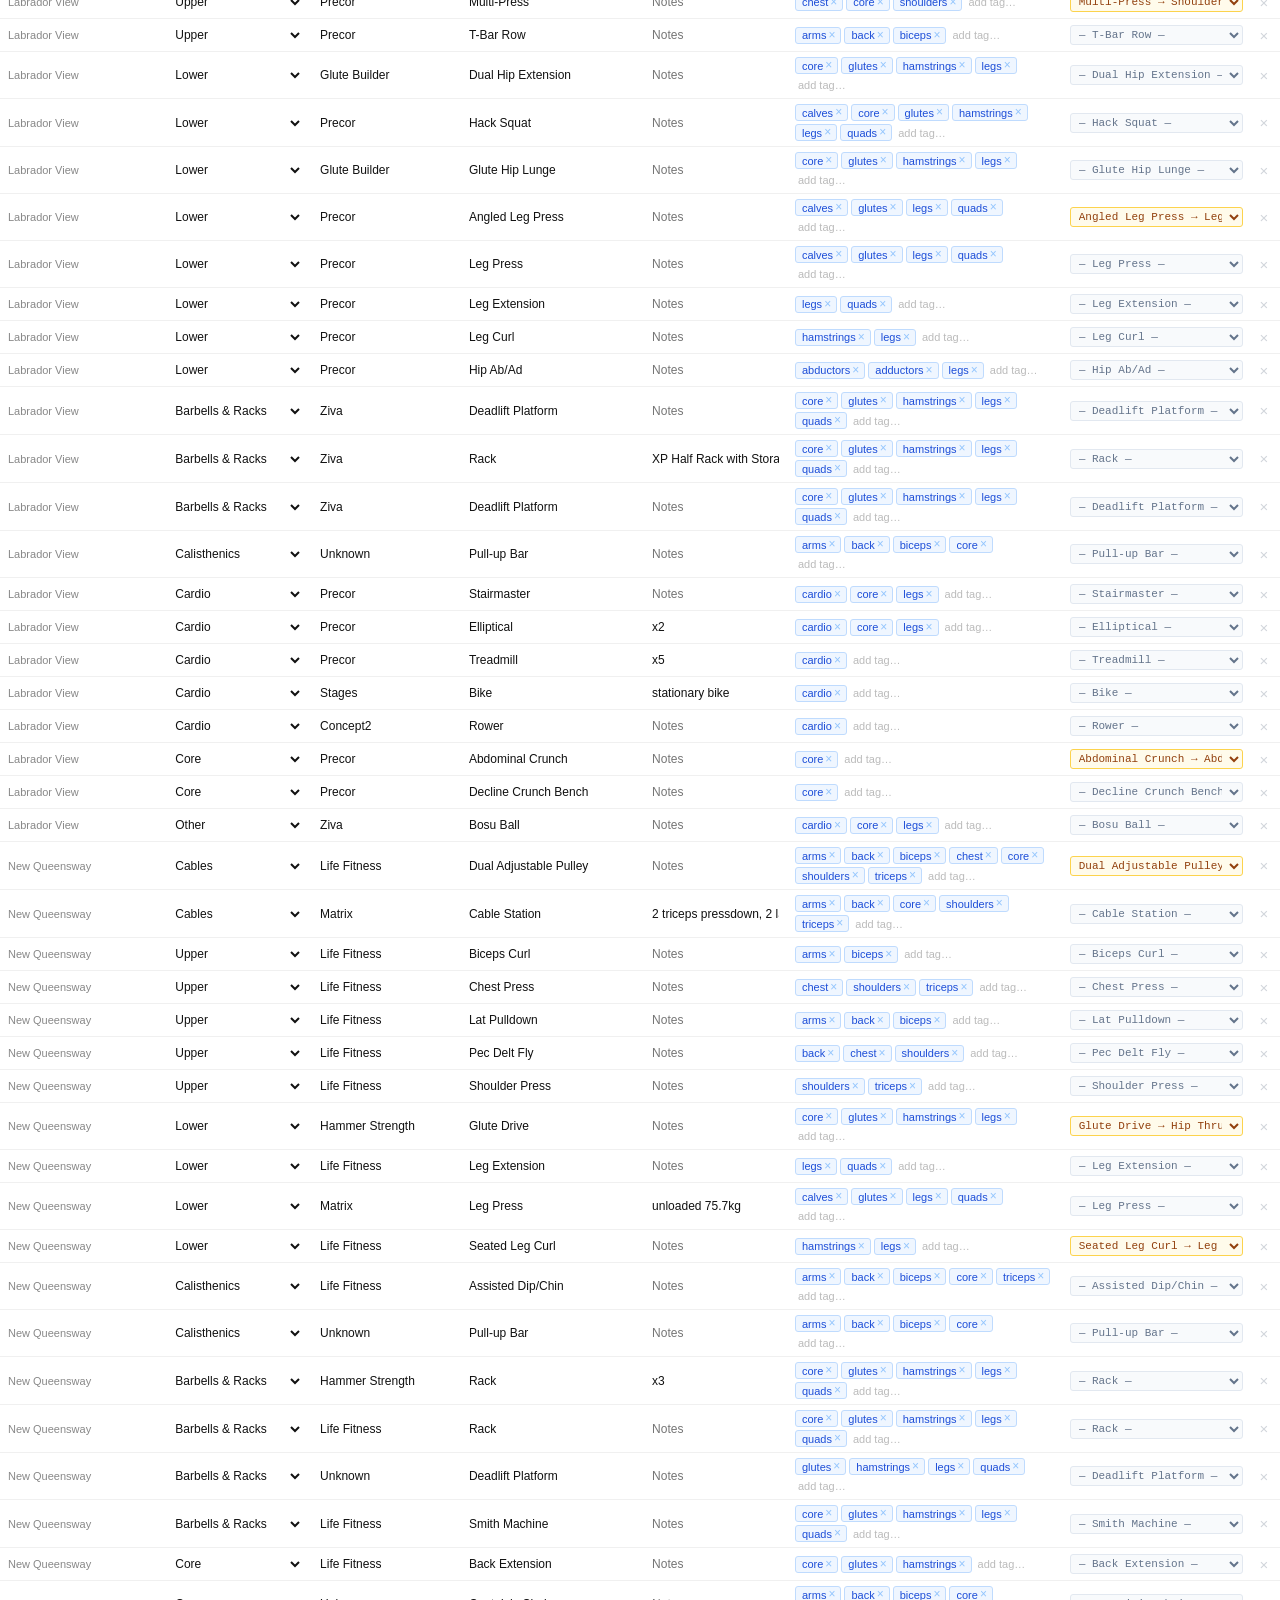
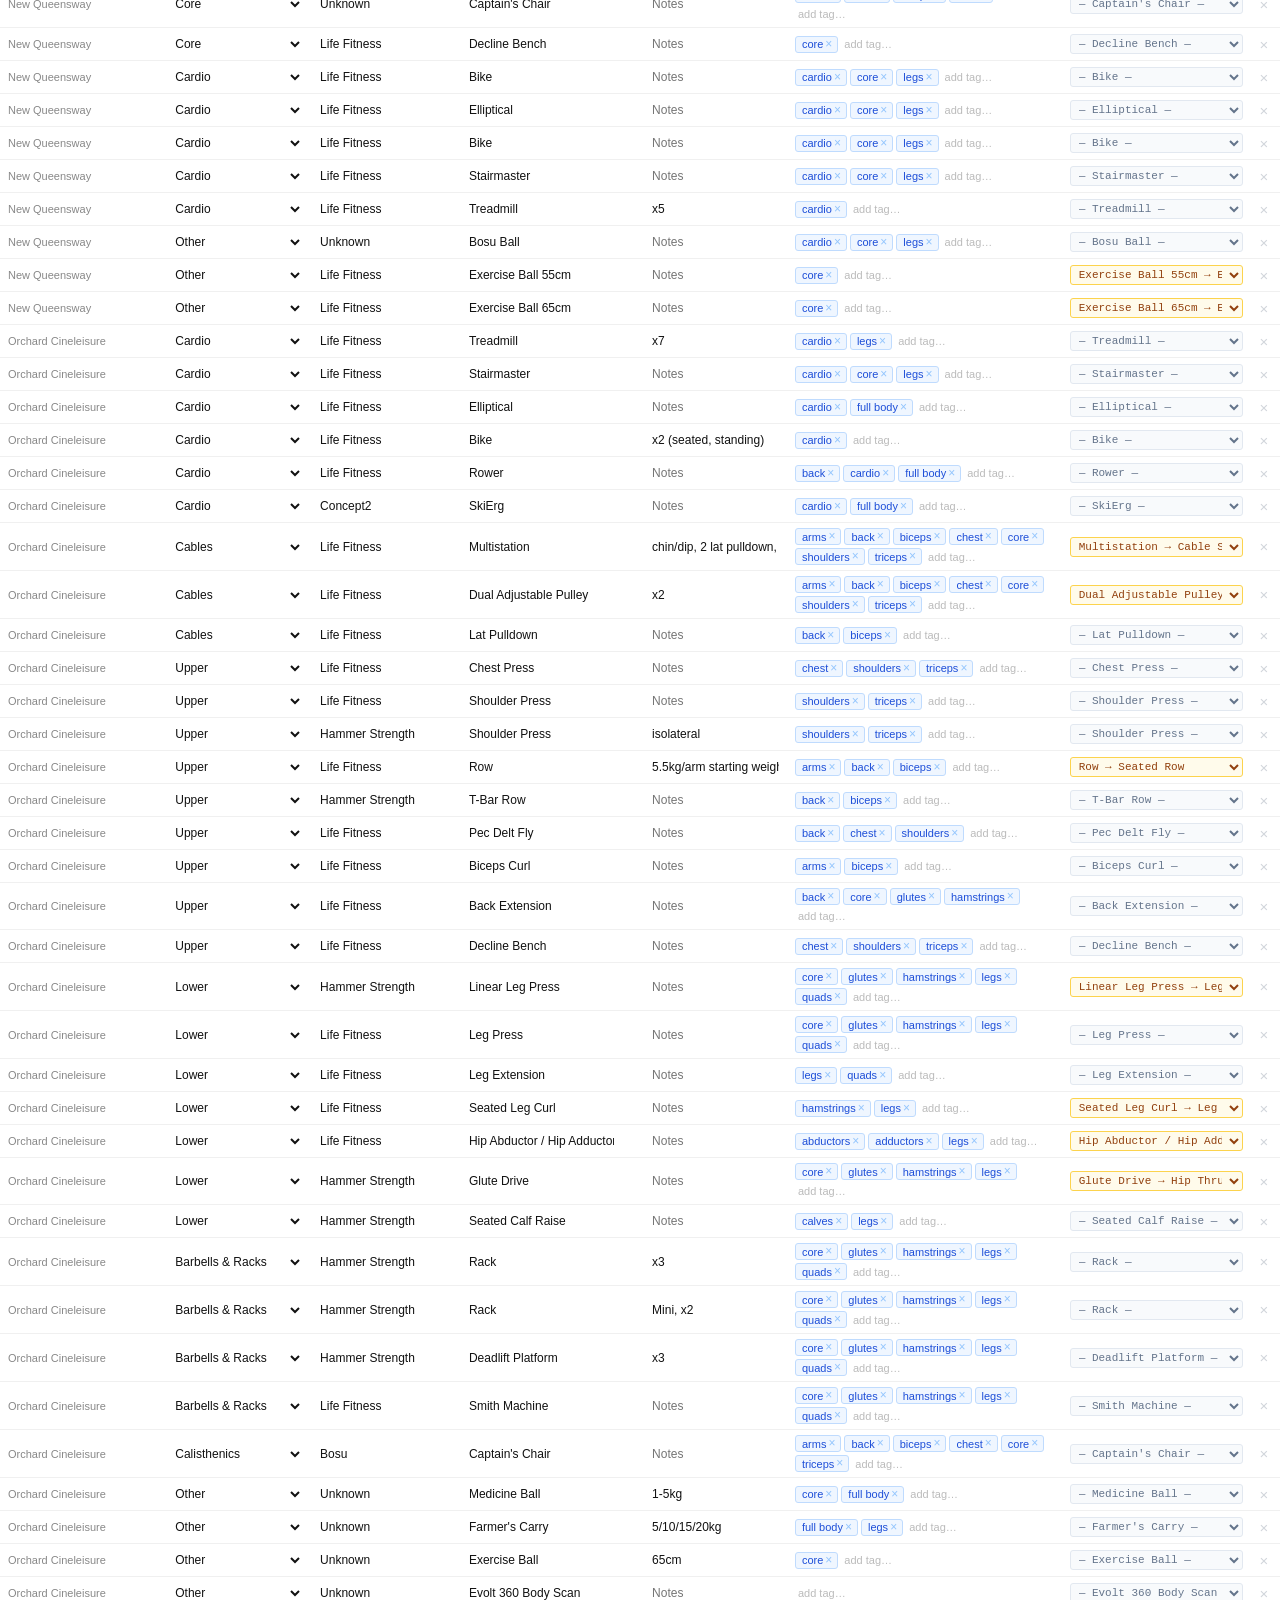
==== commit 7be86efa: "feat: add machine type filter dropdown to all.html toolbar" ====
--- a/all.html
+++ b/all.html
@@ -234,6 +234,7 @@
       <option value="changed">Changed only</option>
       <option value="mapped">Mapped only</option>
     </select>
+    <select id="typeF"><option value="">All machine types</option></select>
     <button class="btn" id="addRowBtn">+ Add row</button>
     <div class="stats" id="stats"></div>
     <button class="btn btn-primary" id="exportBtn">Export JSON</button>
@@ -430,6 +431,7 @@
   const gymF = document.getElementById('gymF').value;
   const catF = document.getElementById('catF').value;
   const showF = document.getElementById('showF').value;
+  const typeF = document.getElementById('typeF').value;
   let shown = 0;
 
   document.querySelectorAll('#tbody tr[data-key]').forEach(tr => {
@@ -439,10 +441,12 @@
     const m = data.gyms[gymName].categories[cat][idx];
     const changed = changedKeys.has(tr.dataset.key);
     const mapped = resolve(m.name) !== m.name;
+    const resolvedType = m._ovr || resolve(m.name);
 
     let vis = true;
     if (gymF && gymName !== gymF) vis = false;
     if (catF && cat !== catF) vis = false;
+    if (typeF && resolvedType !== typeF) vis = false;
     if (showF === 'changed' && !changed) vis = false;
     if (showF === 'mapped' && !mapped) vis = false;
     if (q) {
@@ -573,10 +577,14 @@
   init();
 });
 
-['q','gymF','catF','showF'].forEach(id => {
+['q','gymF','catF','showF','typeF'].forEach(id => {
   document.getElementById(id).addEventListener('input', applyFilters);
   document.getElementById(id).addEventListener('change', applyFilters);
 });
+
+// Populate machine type dropdown from static ALL_TYPES list
+const typeF = document.getElementById('typeF');
+ALL_TYPES.forEach(t => { const o = document.createElement('option'); o.value = t; o.textContent = t; typeF.appendChild(o); });
 
 async function init() {
   const res = await fetch('equipment.json?' + Date.now());
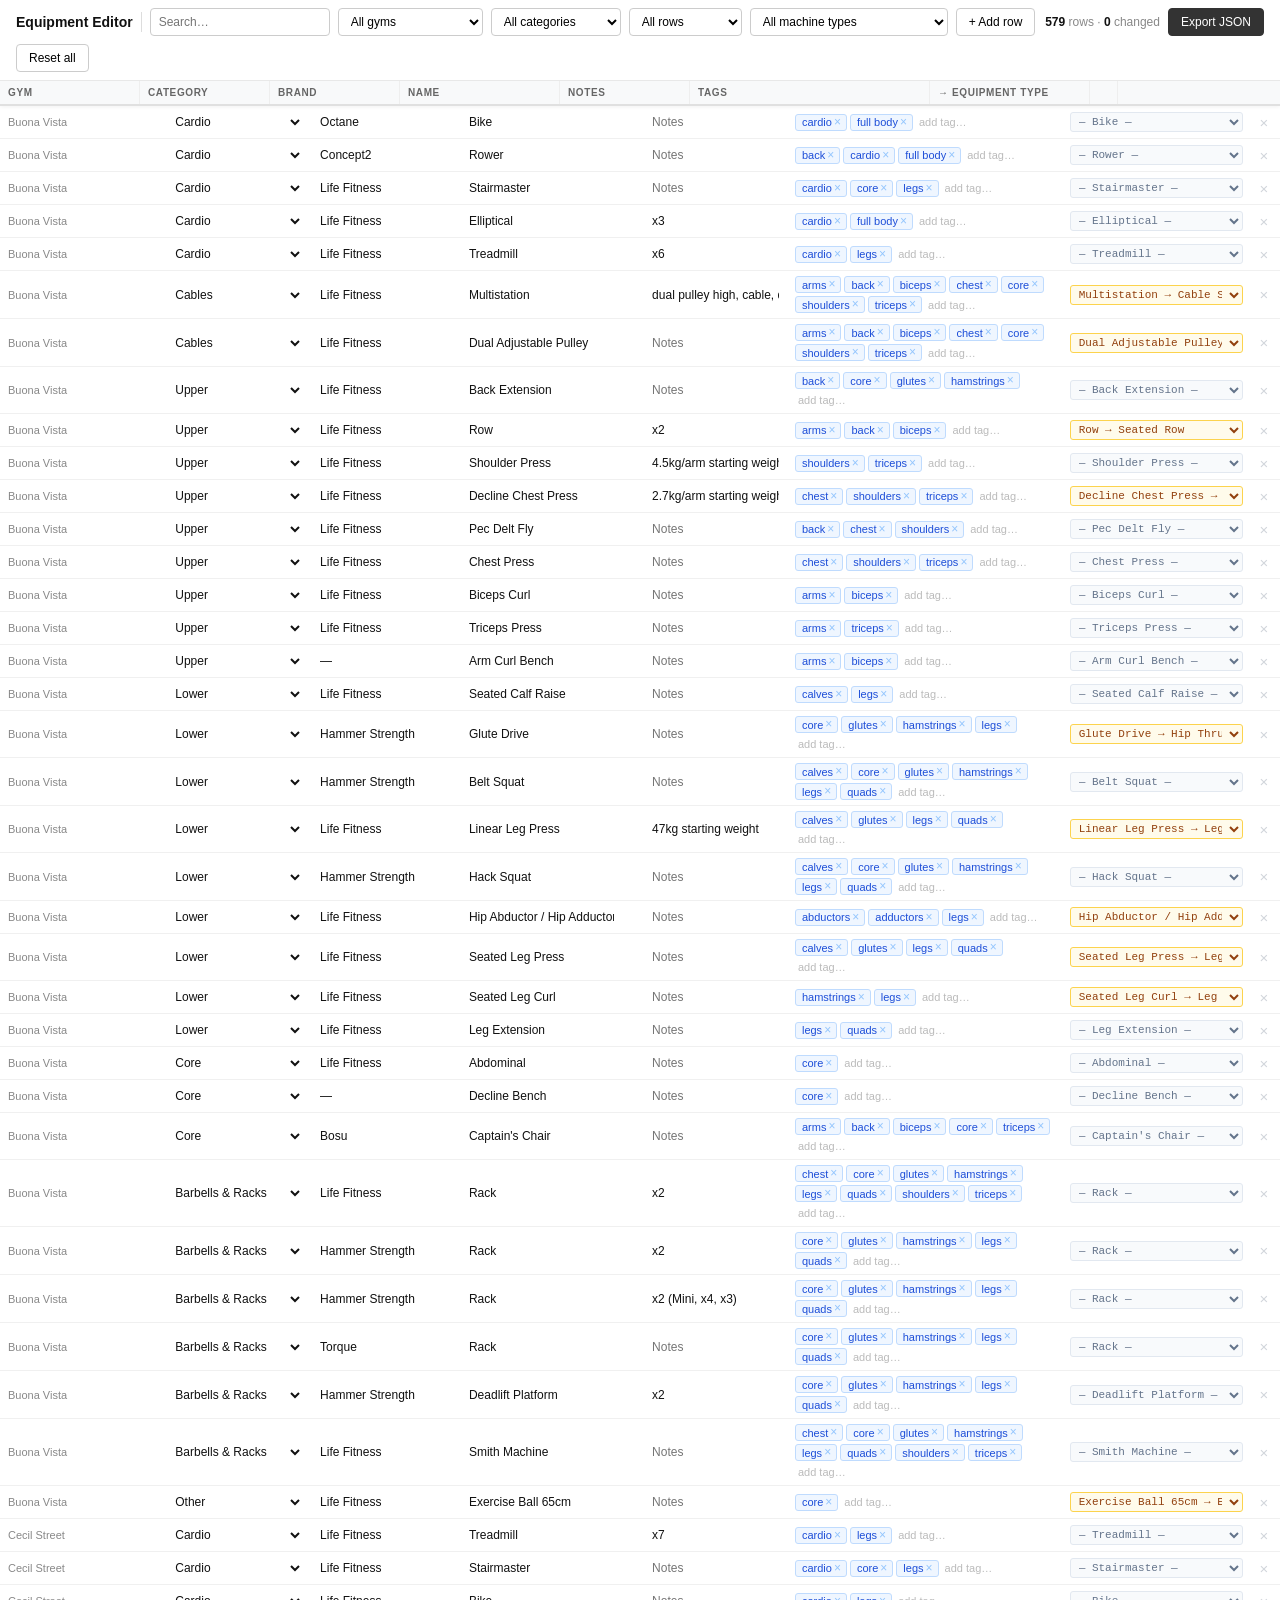
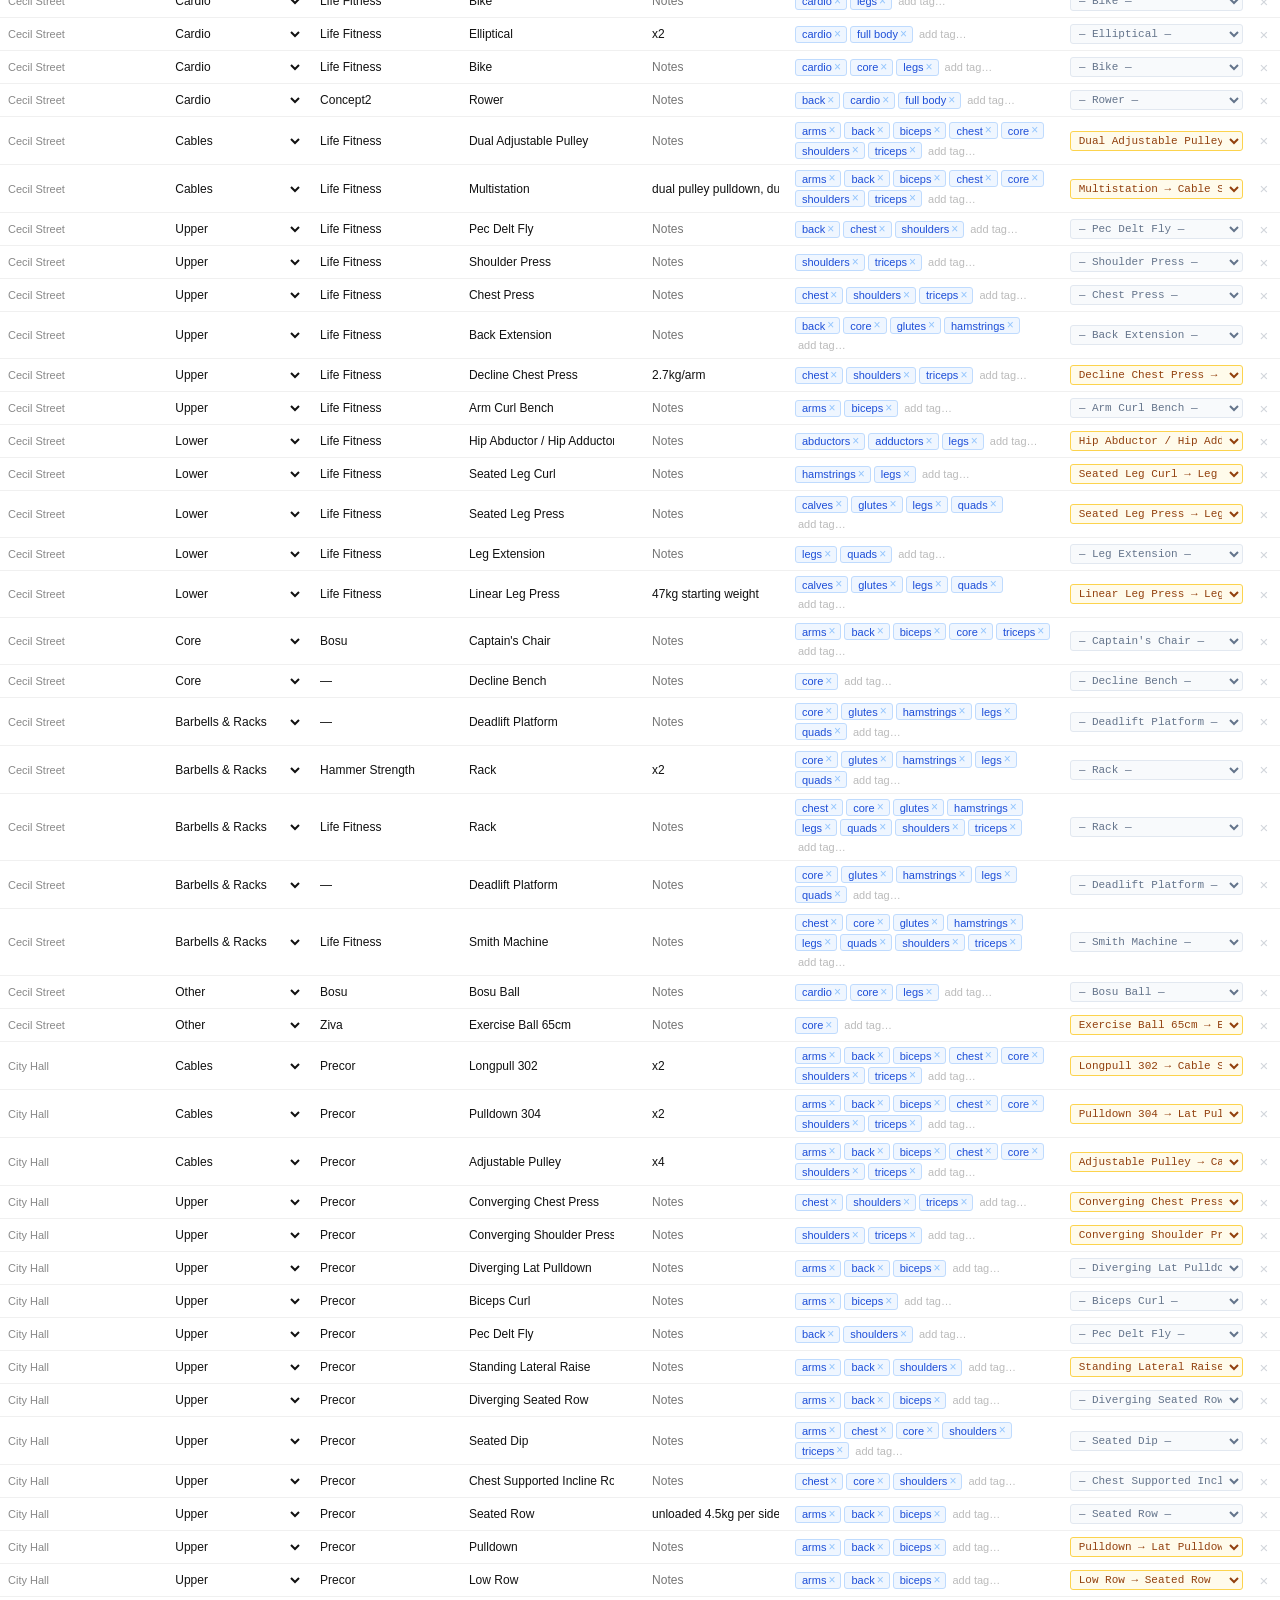
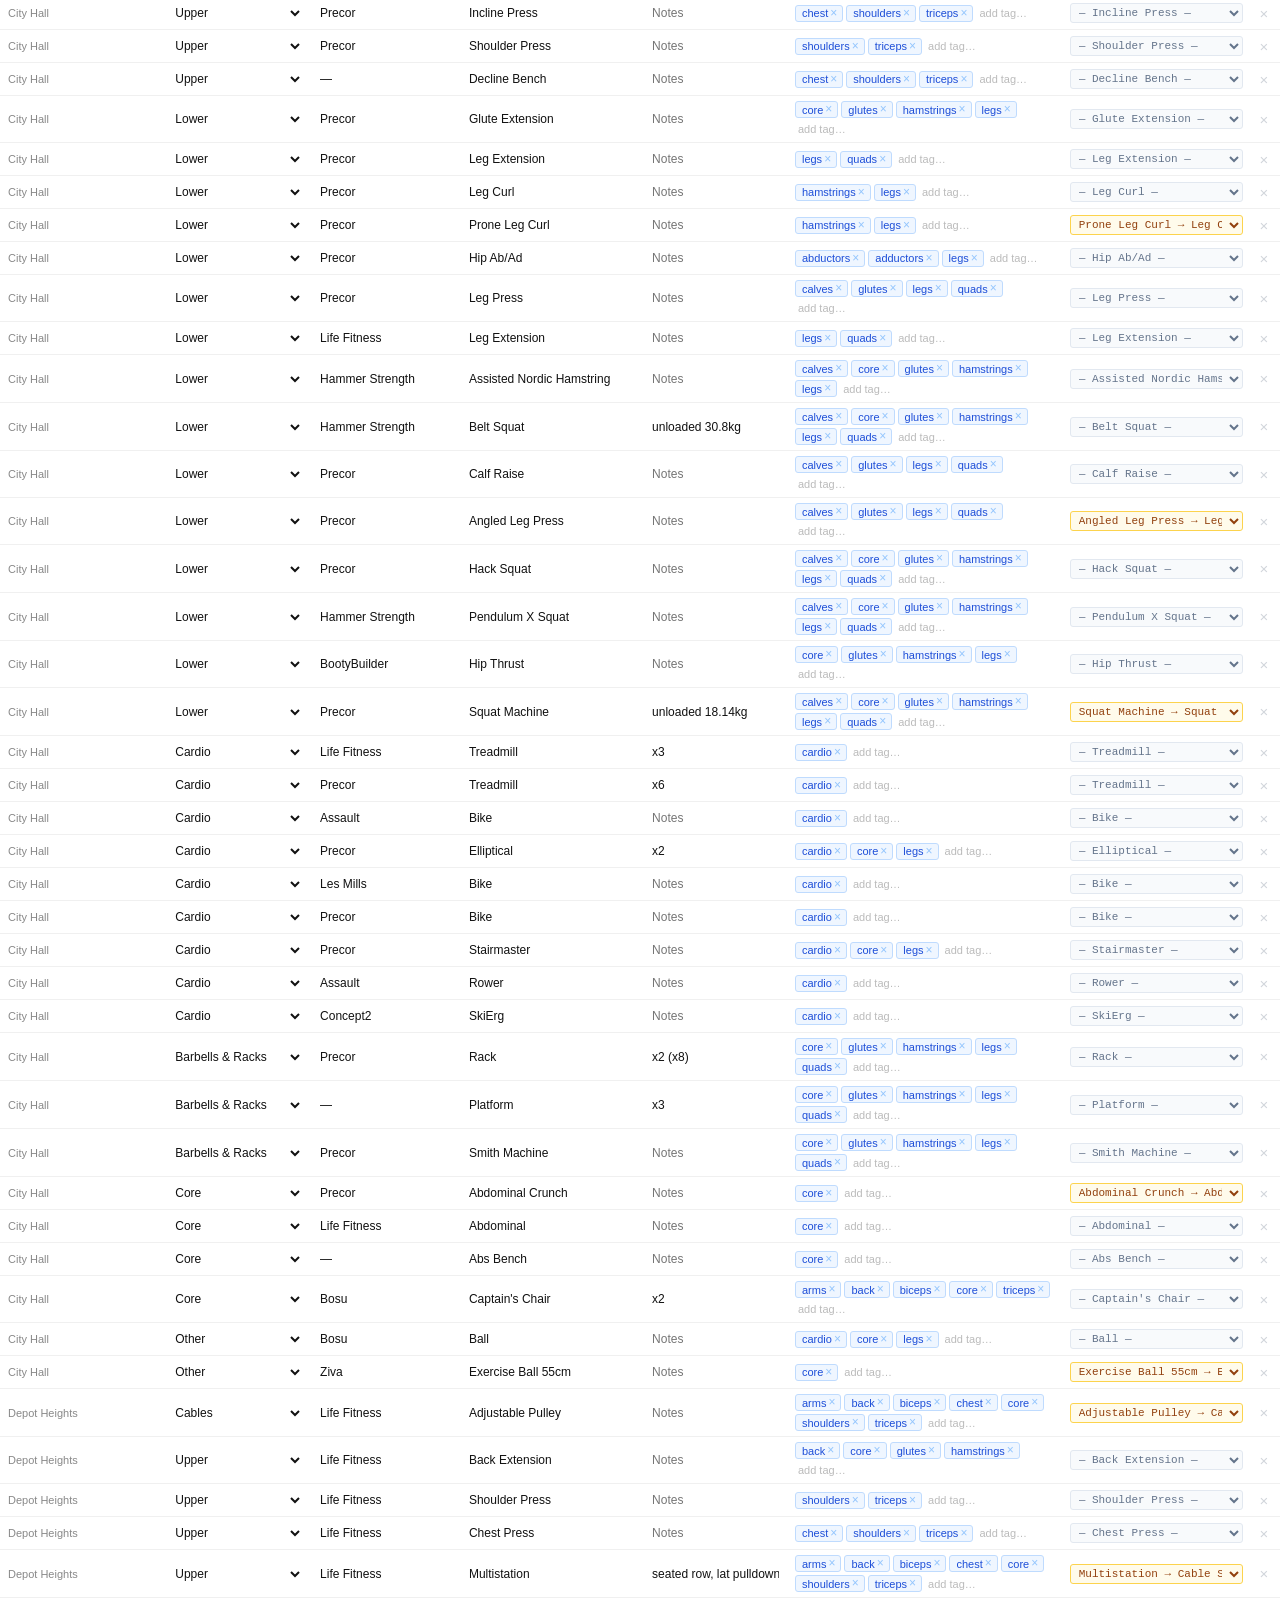
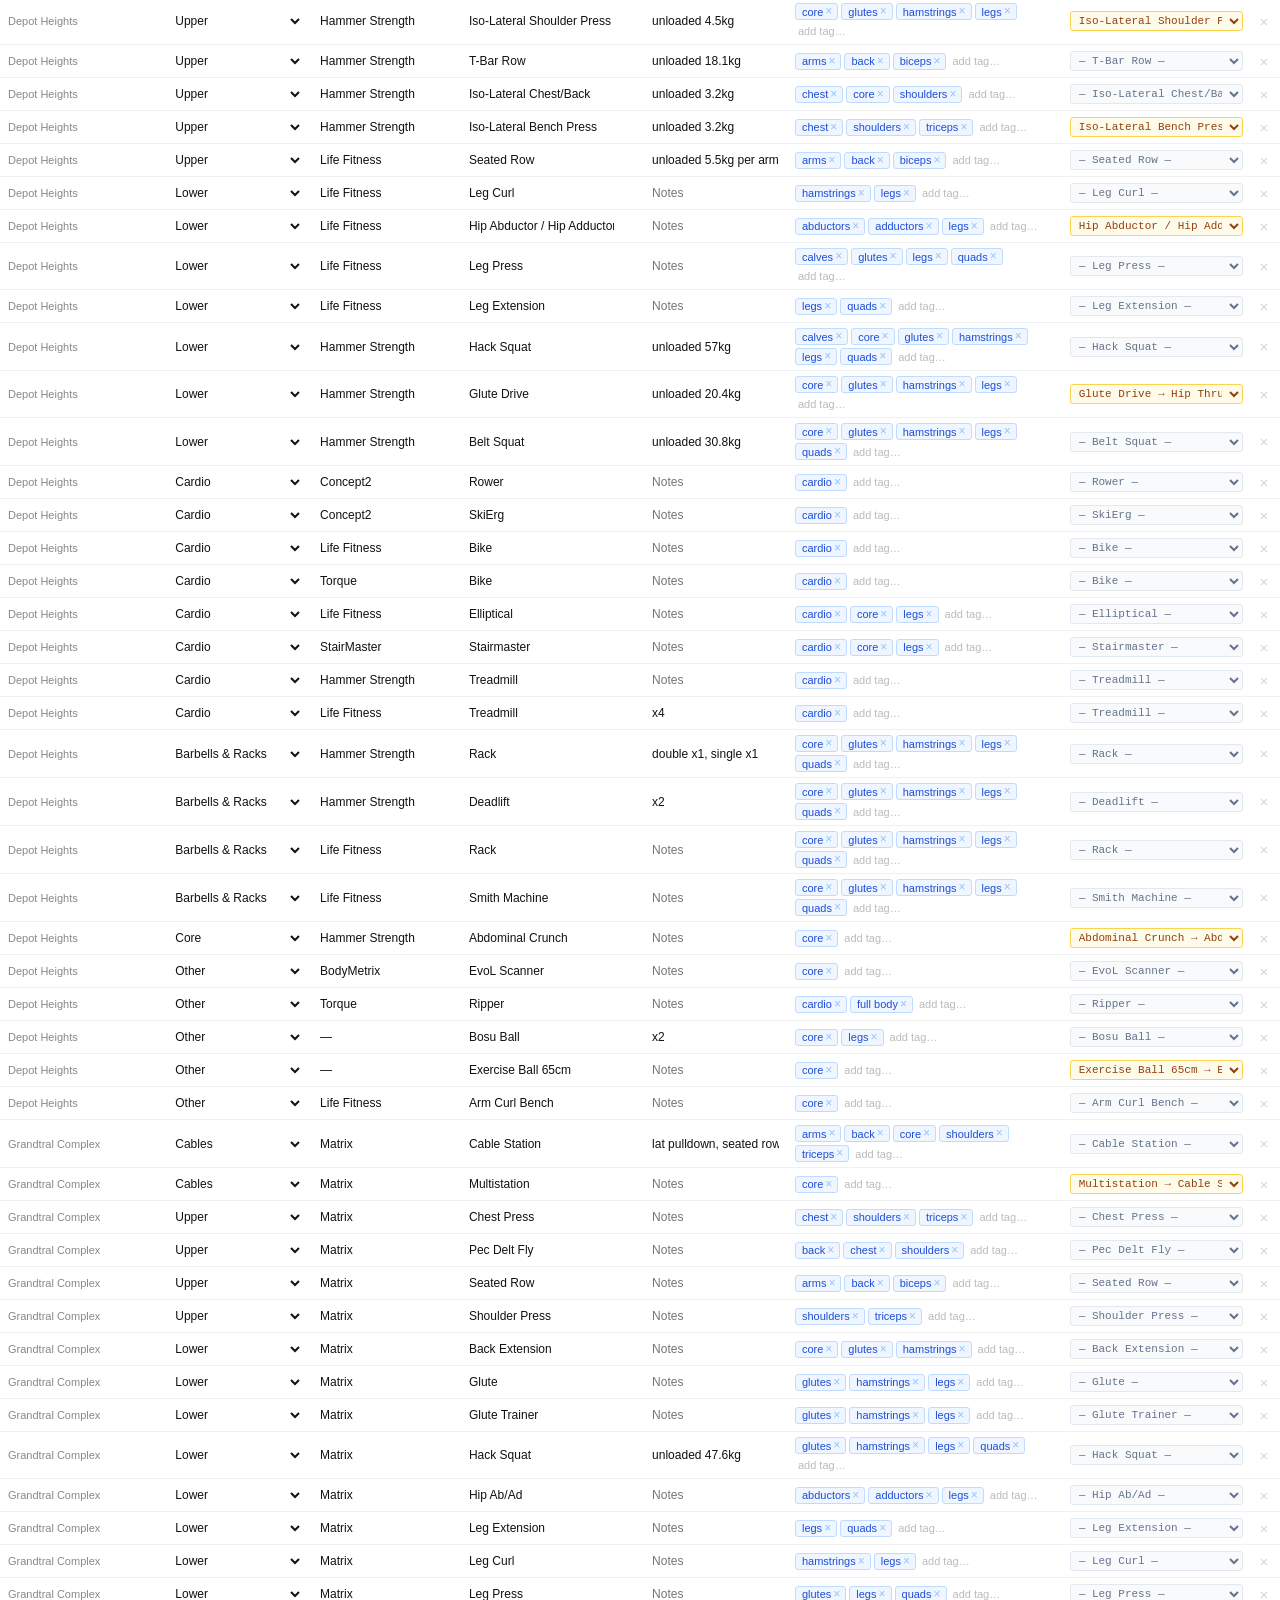
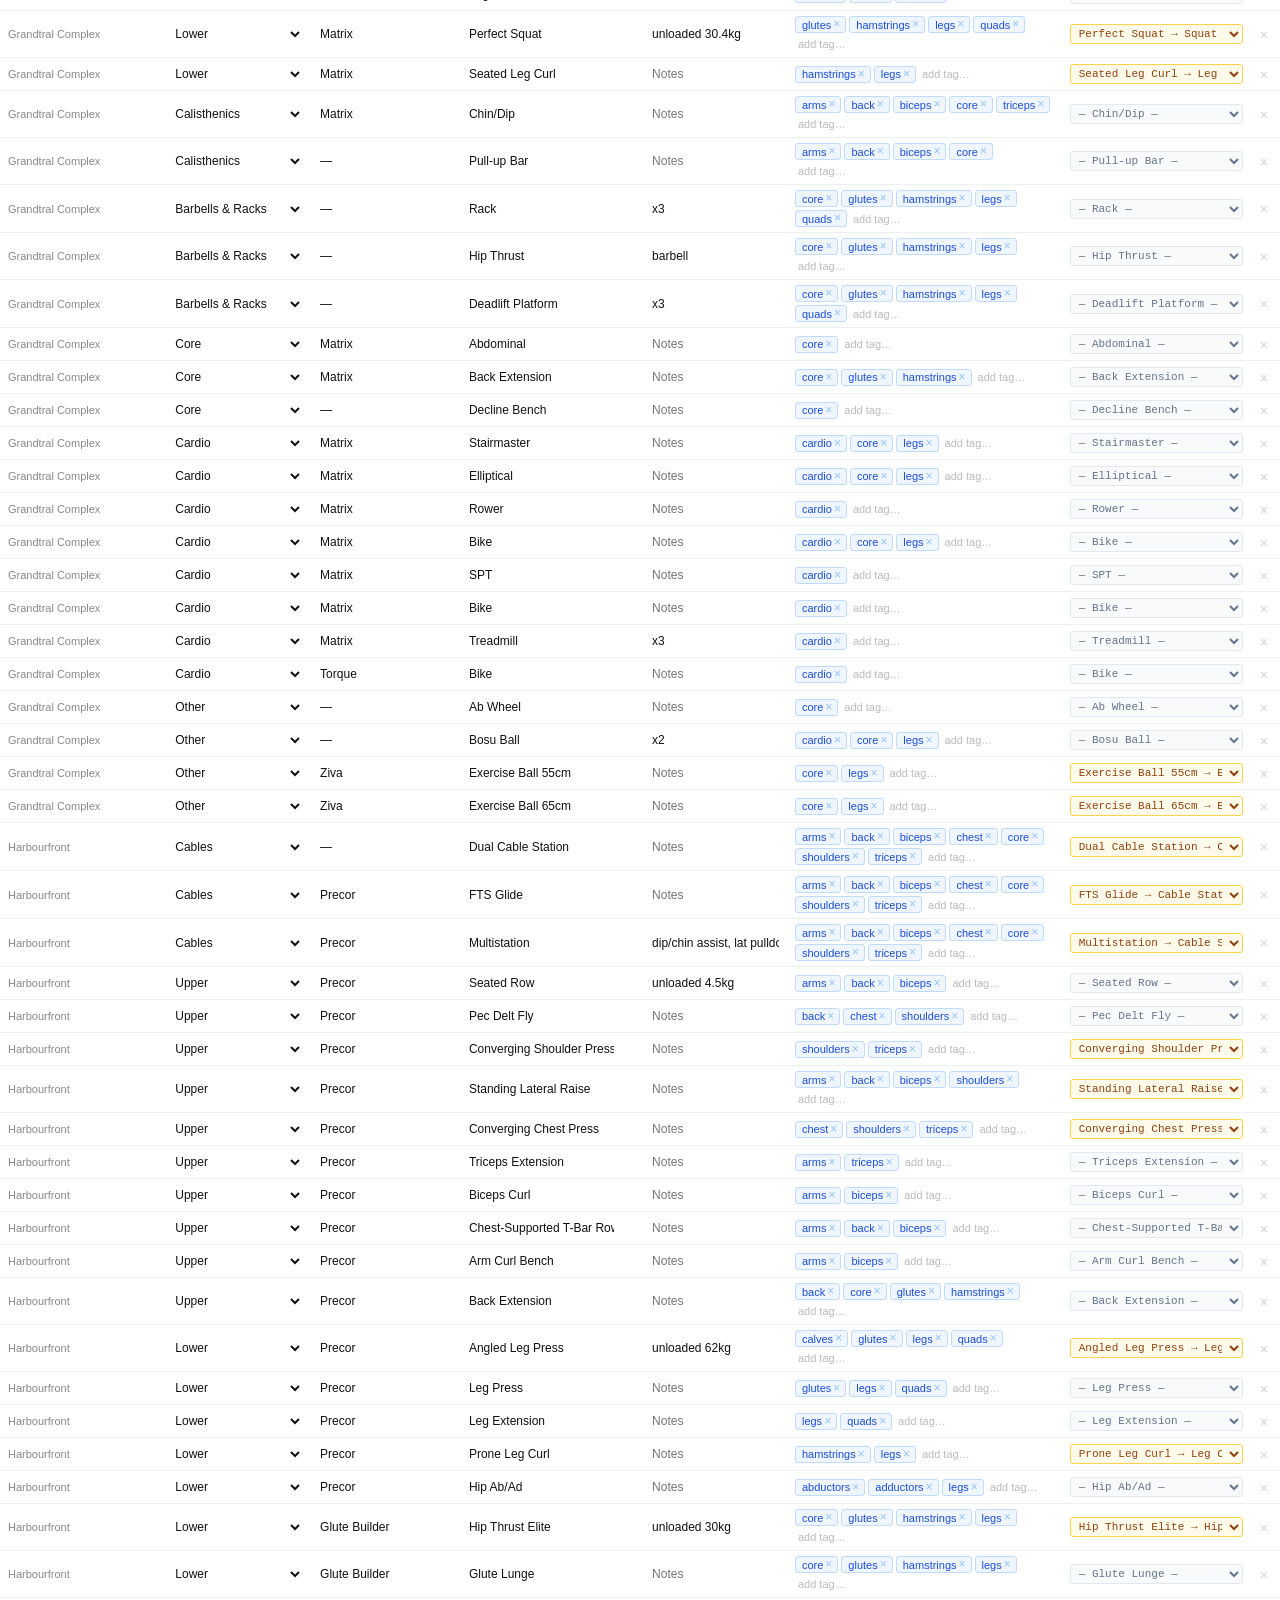
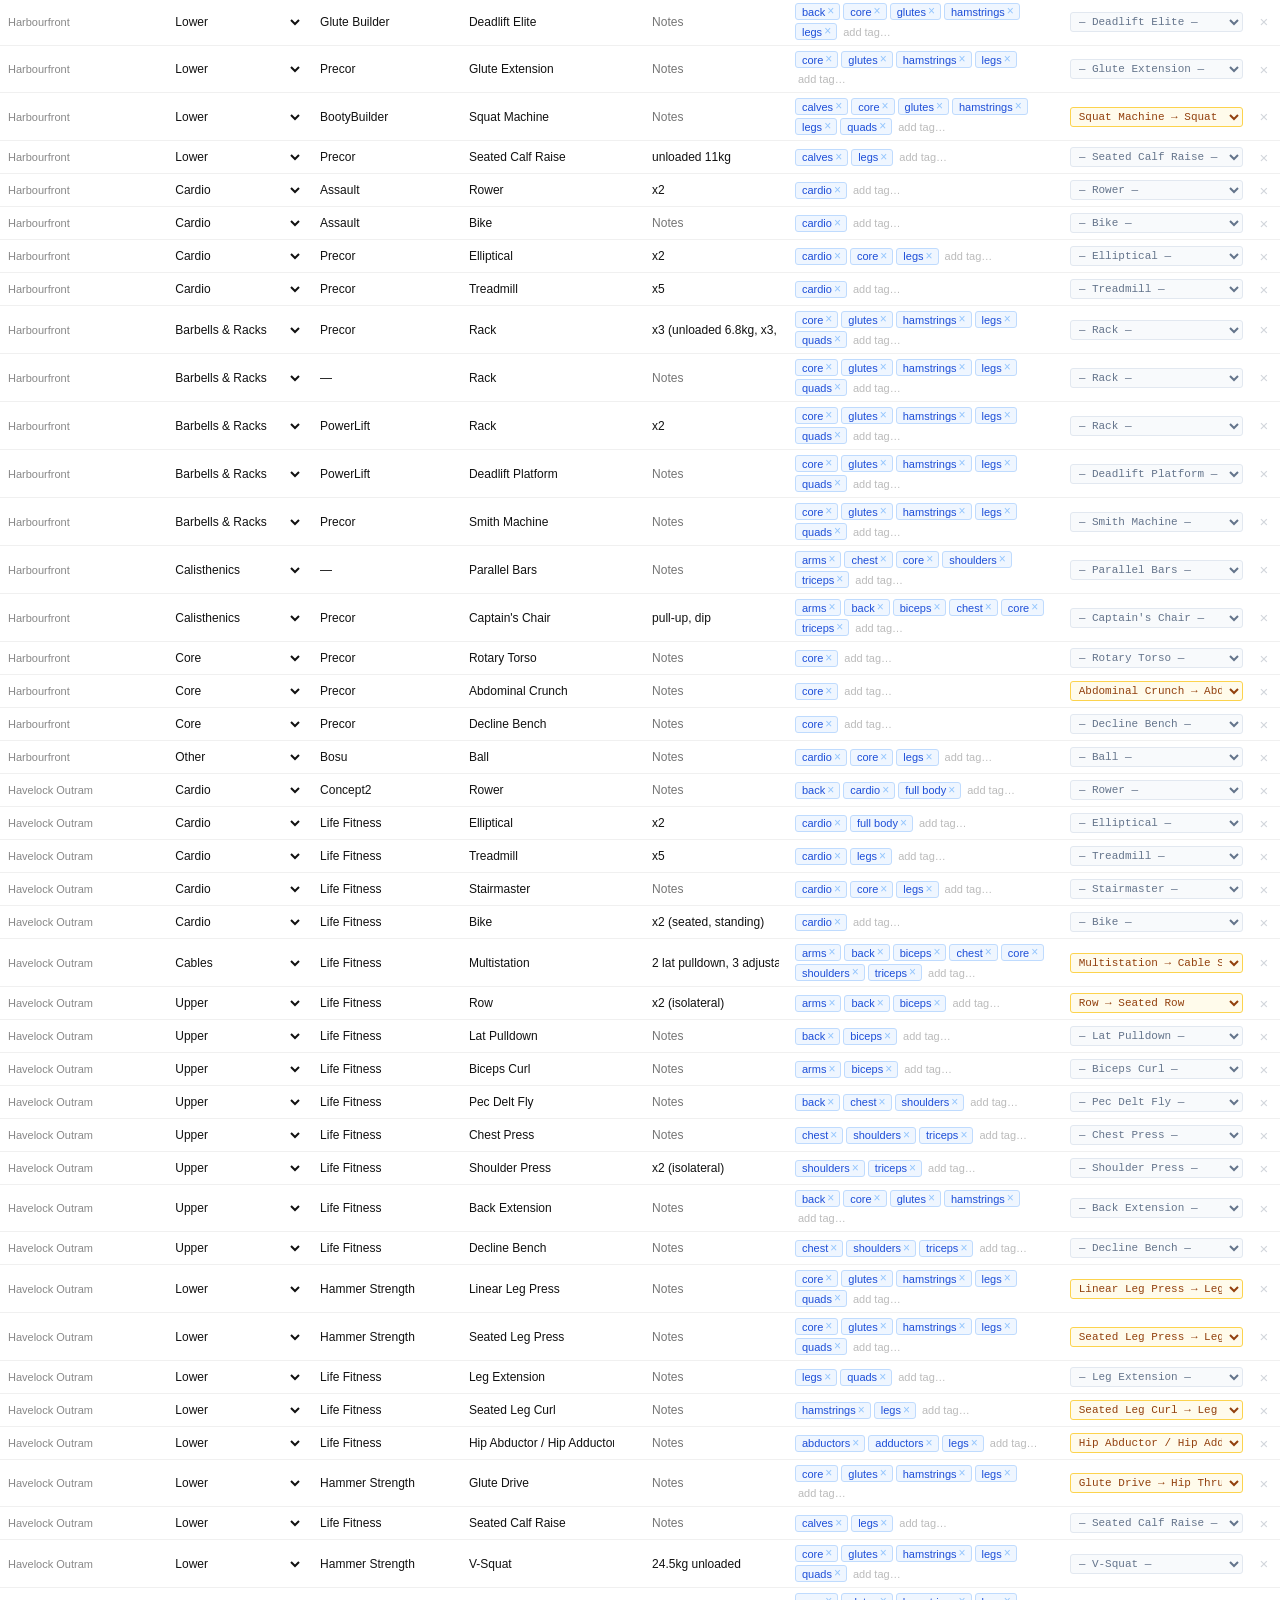
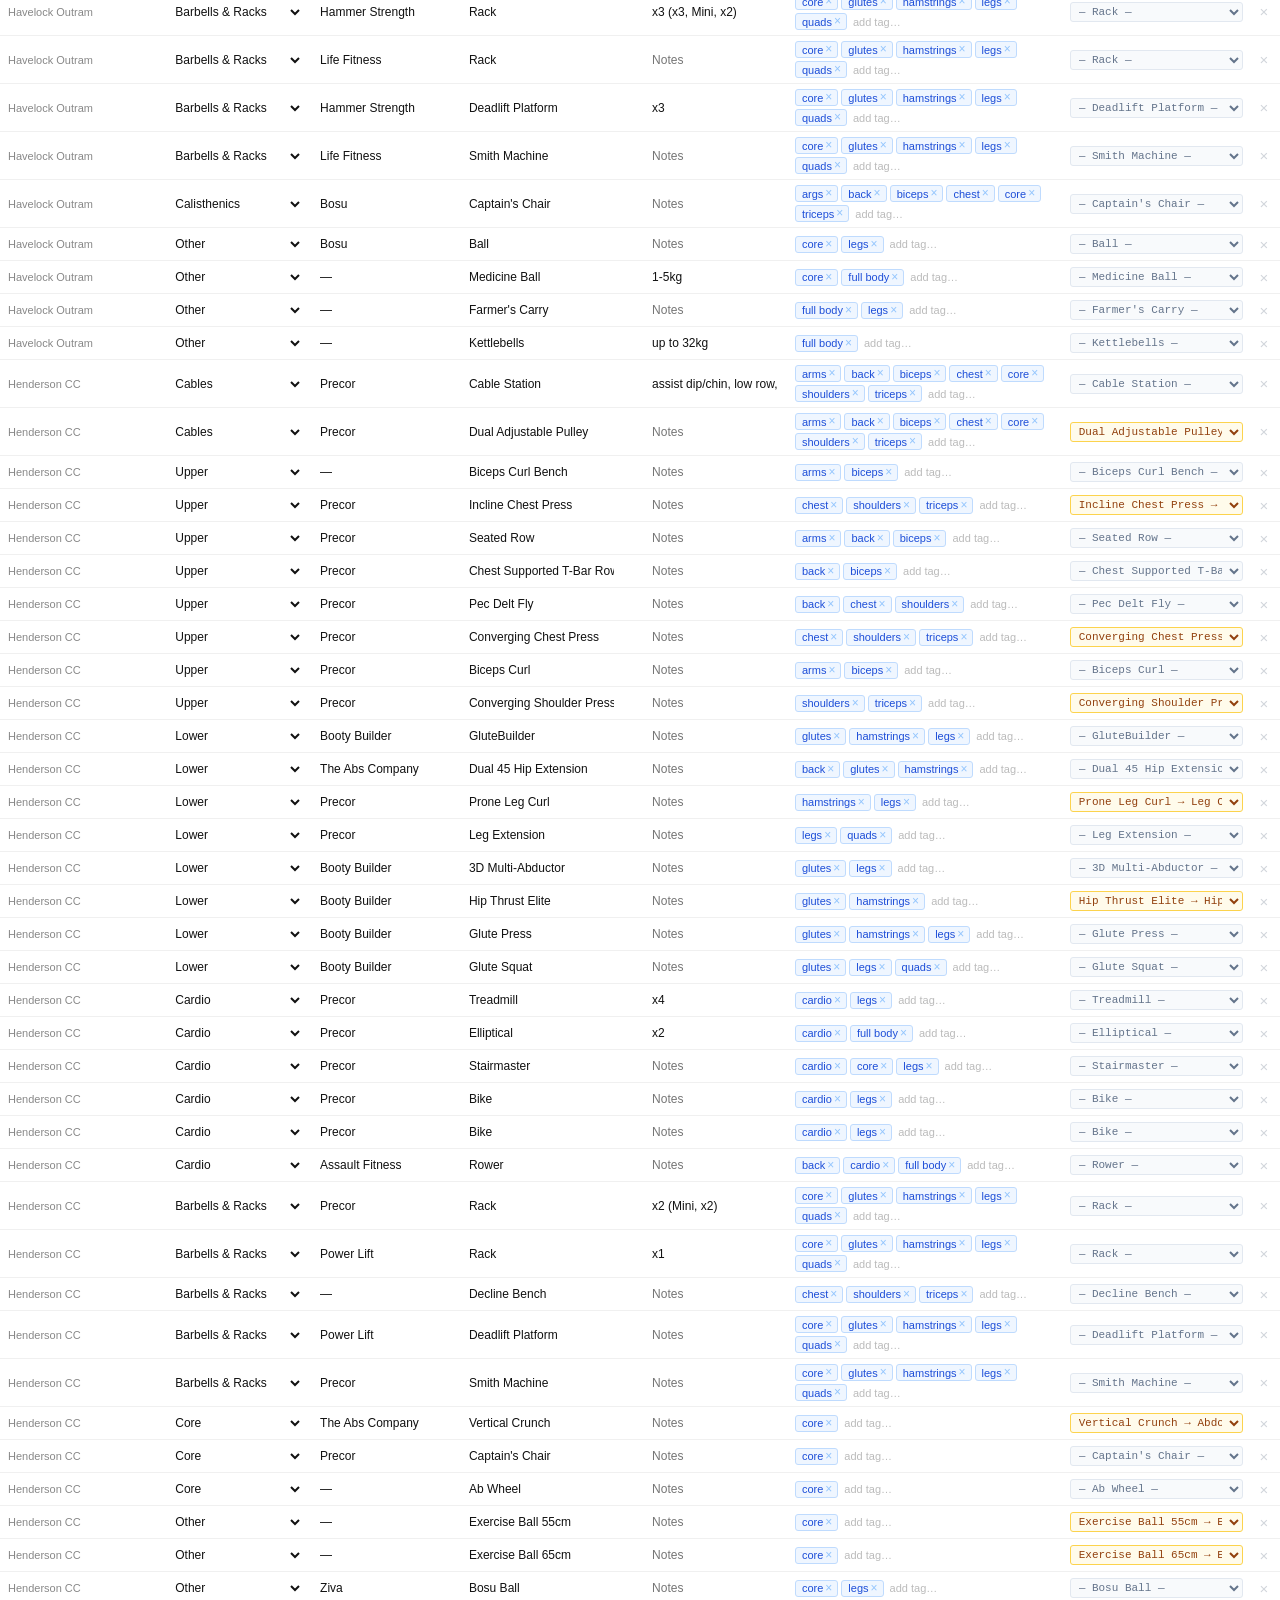
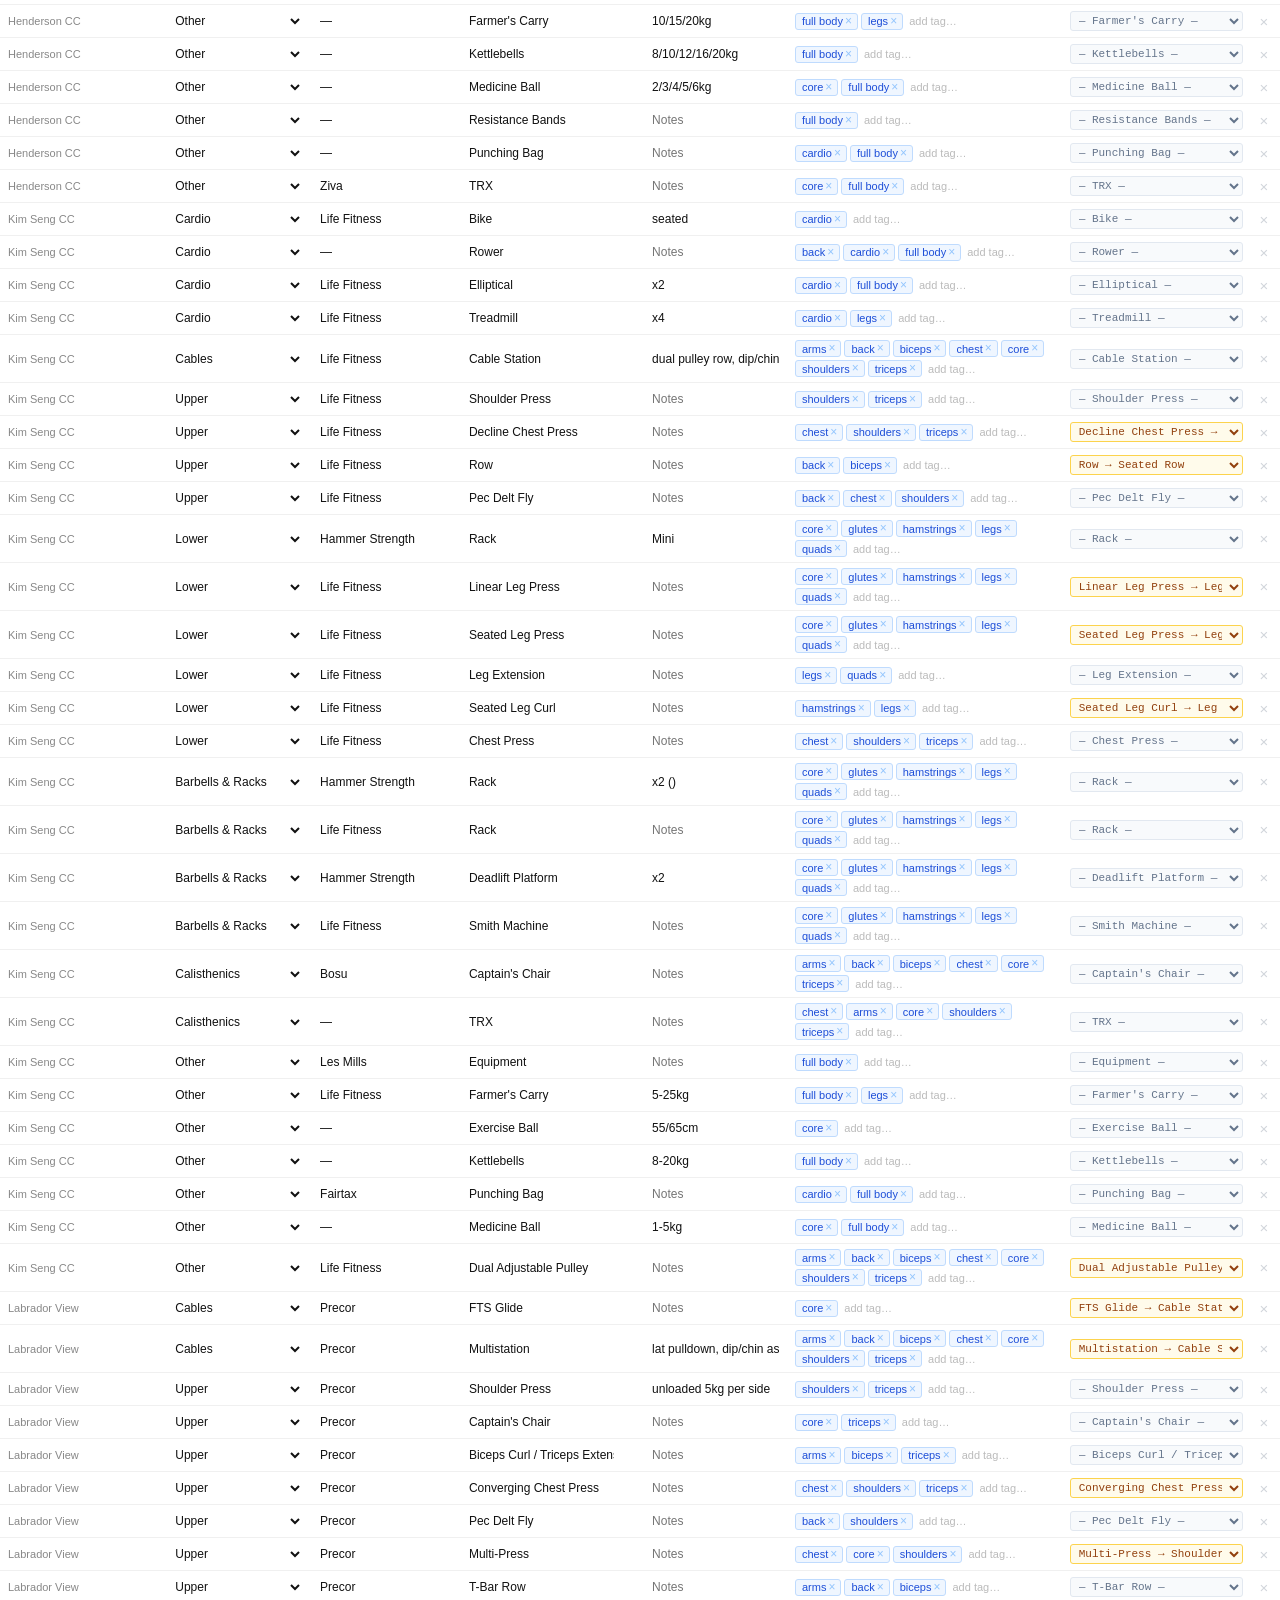
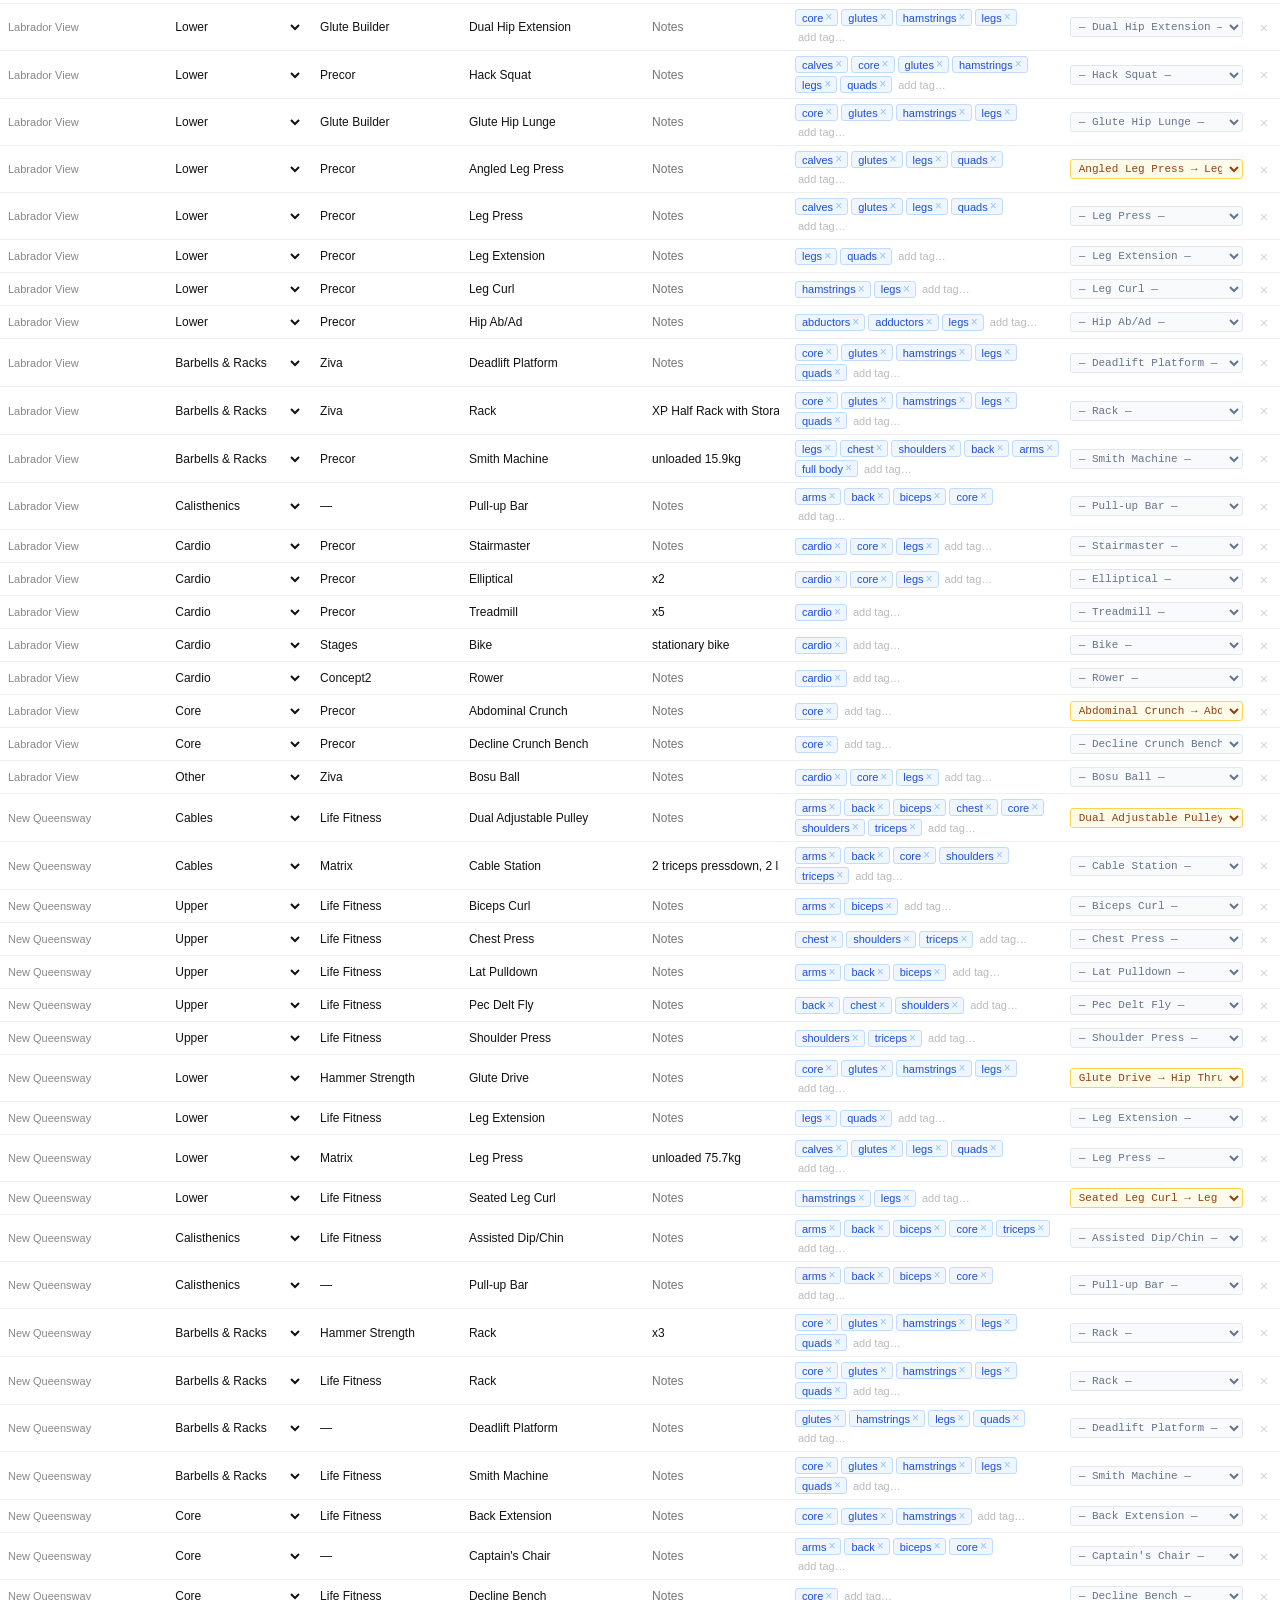
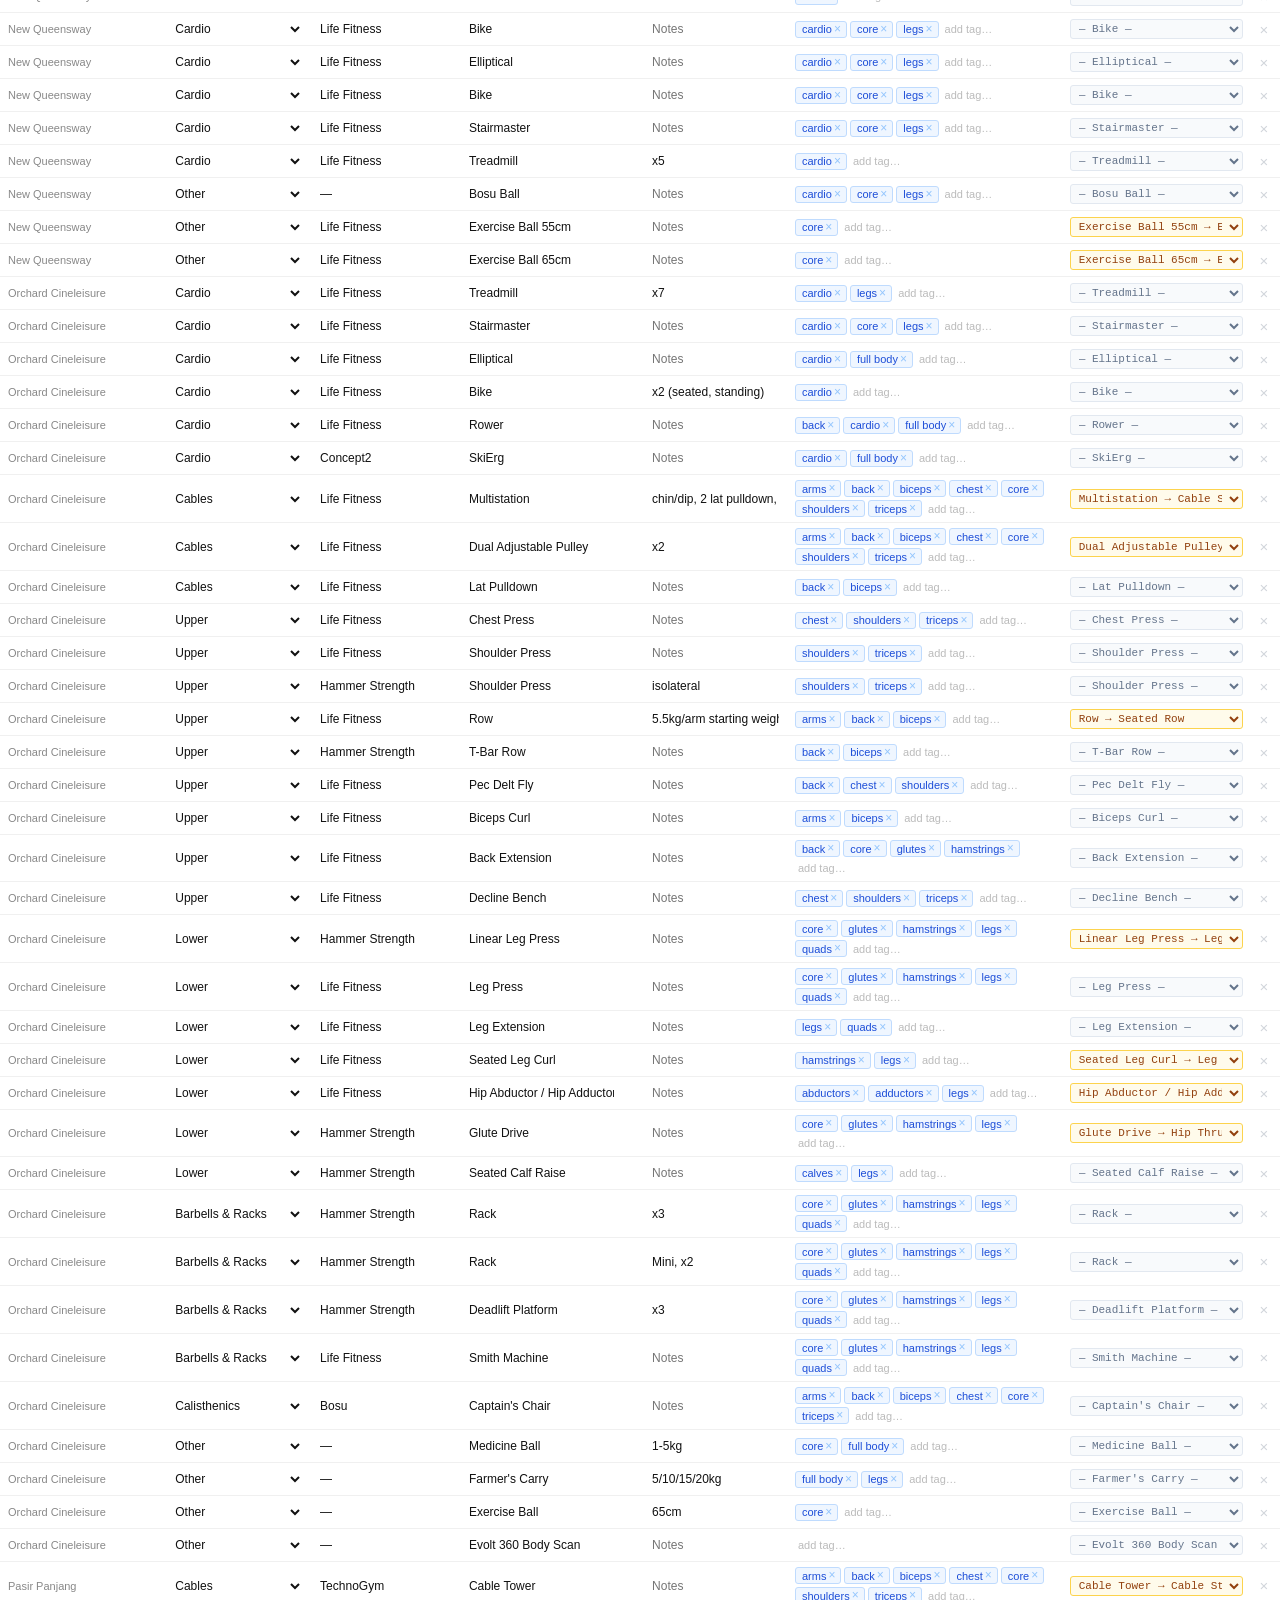
==== commit da9642fa: "feat: display Unknown brand as em dash in all.html editor" ====
--- a/all.html
+++ b/all.html
@@ -409,7 +409,7 @@
           <td><select class="f" data-field="cat" data-key="${e(key)}">
             ${CATS.map(c=>`<option${c===cat?' selected':''}>${e(c)}</option>`).join('')}
           </select></td>
-          <td><input class="f" list="dl-brand" value="${e(m.brand||'')}" data-field="brand" data-key="${e(key)}" placeholder="Brand"></td>
+          <td><input class="f" list="dl-brand" value="${m.brand === 'Unknown' ? '—' : e(m.brand||'')}" data-field="brand" data-key="${e(key)}" placeholder="Brand"></td>
           <td><input class="f" list="dl-name"  value="${e(m.name||'')}"  data-field="name"  data-key="${e(key)}" placeholder="Name"></td>
           <td><input class="f" value="${e(m.notes||'')}" data-field="notes" data-key="${e(key)}" placeholder="Notes"></td>
           <td>${tagsHtml(m.tags, key)}</td>
@@ -479,7 +479,7 @@
   const m = data.gyms[gymName].categories[cat][idx];
 
   if (field === 'brand') {
-    m.brand = el.value;
+    m.brand = el.value === '—' ? 'Unknown' : el.value;
     markChanged(key);
     refreshDataLists();
   } else if (field === 'name') {
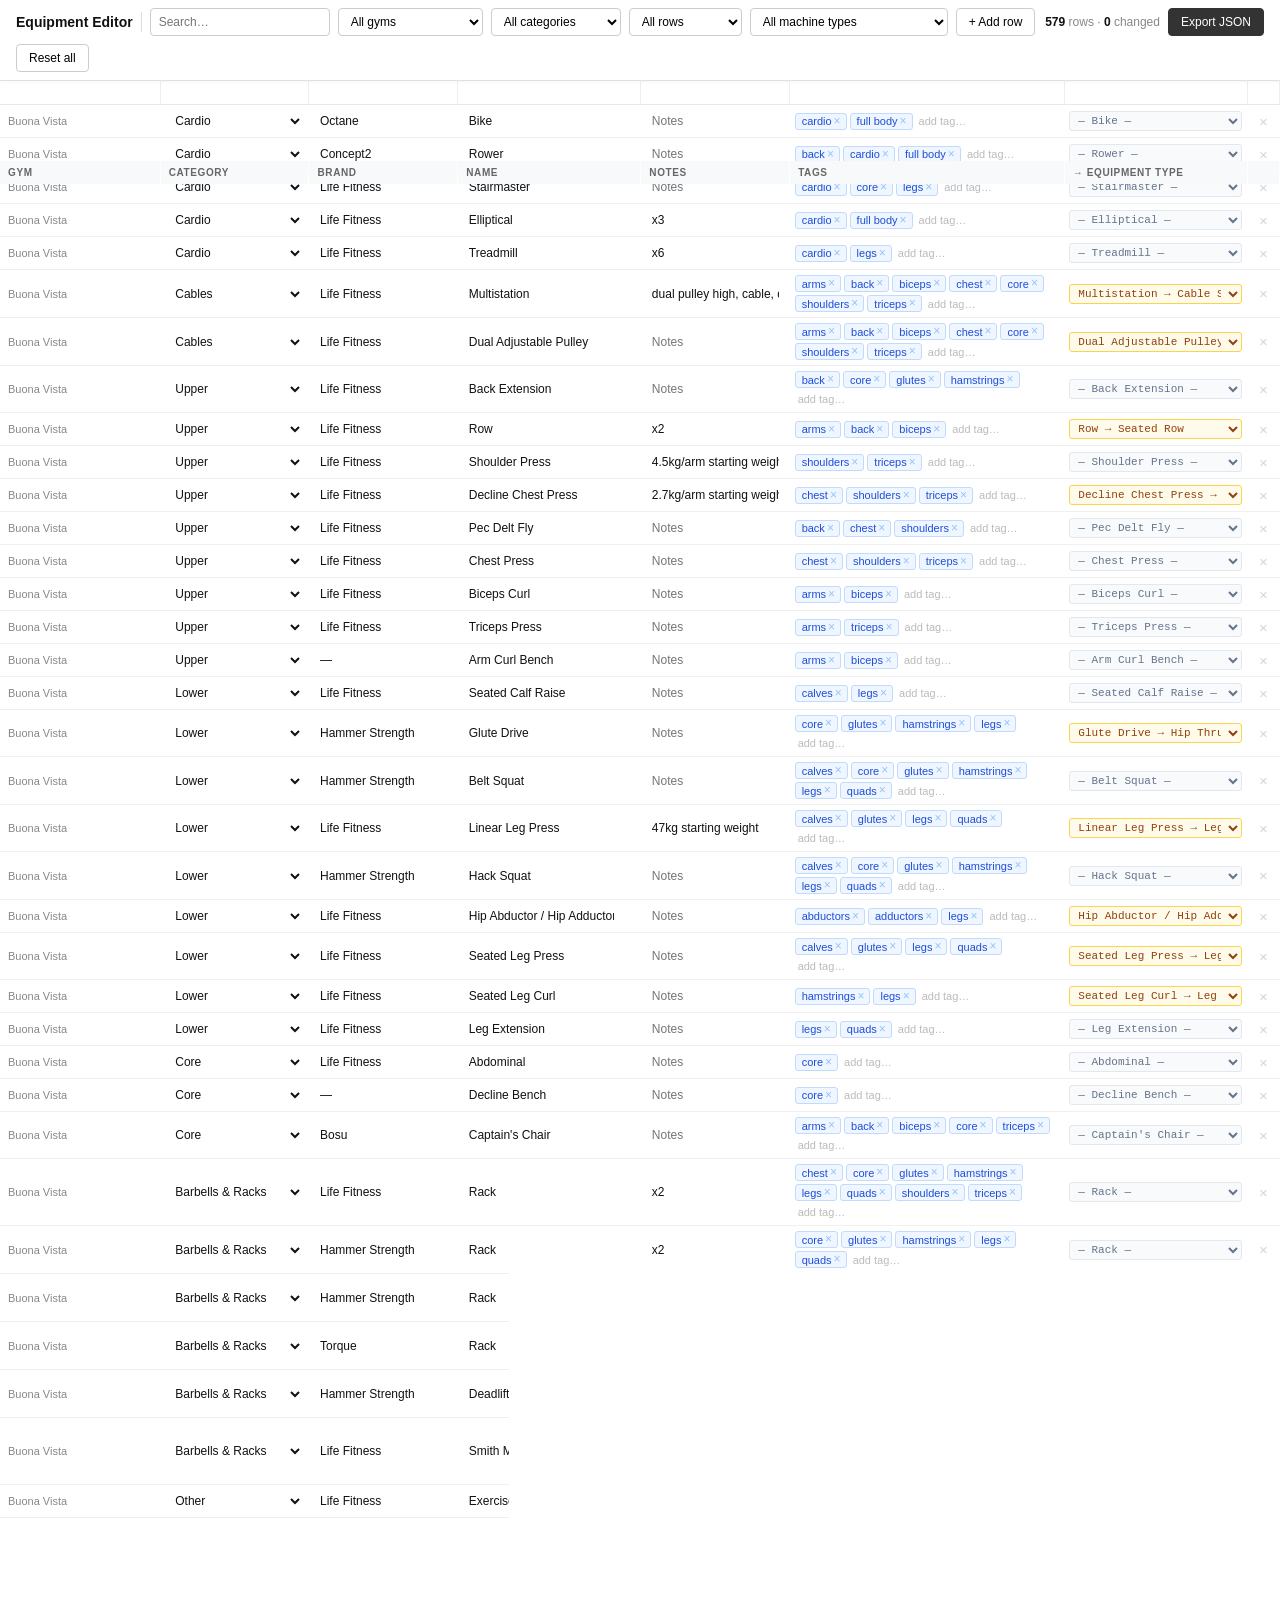
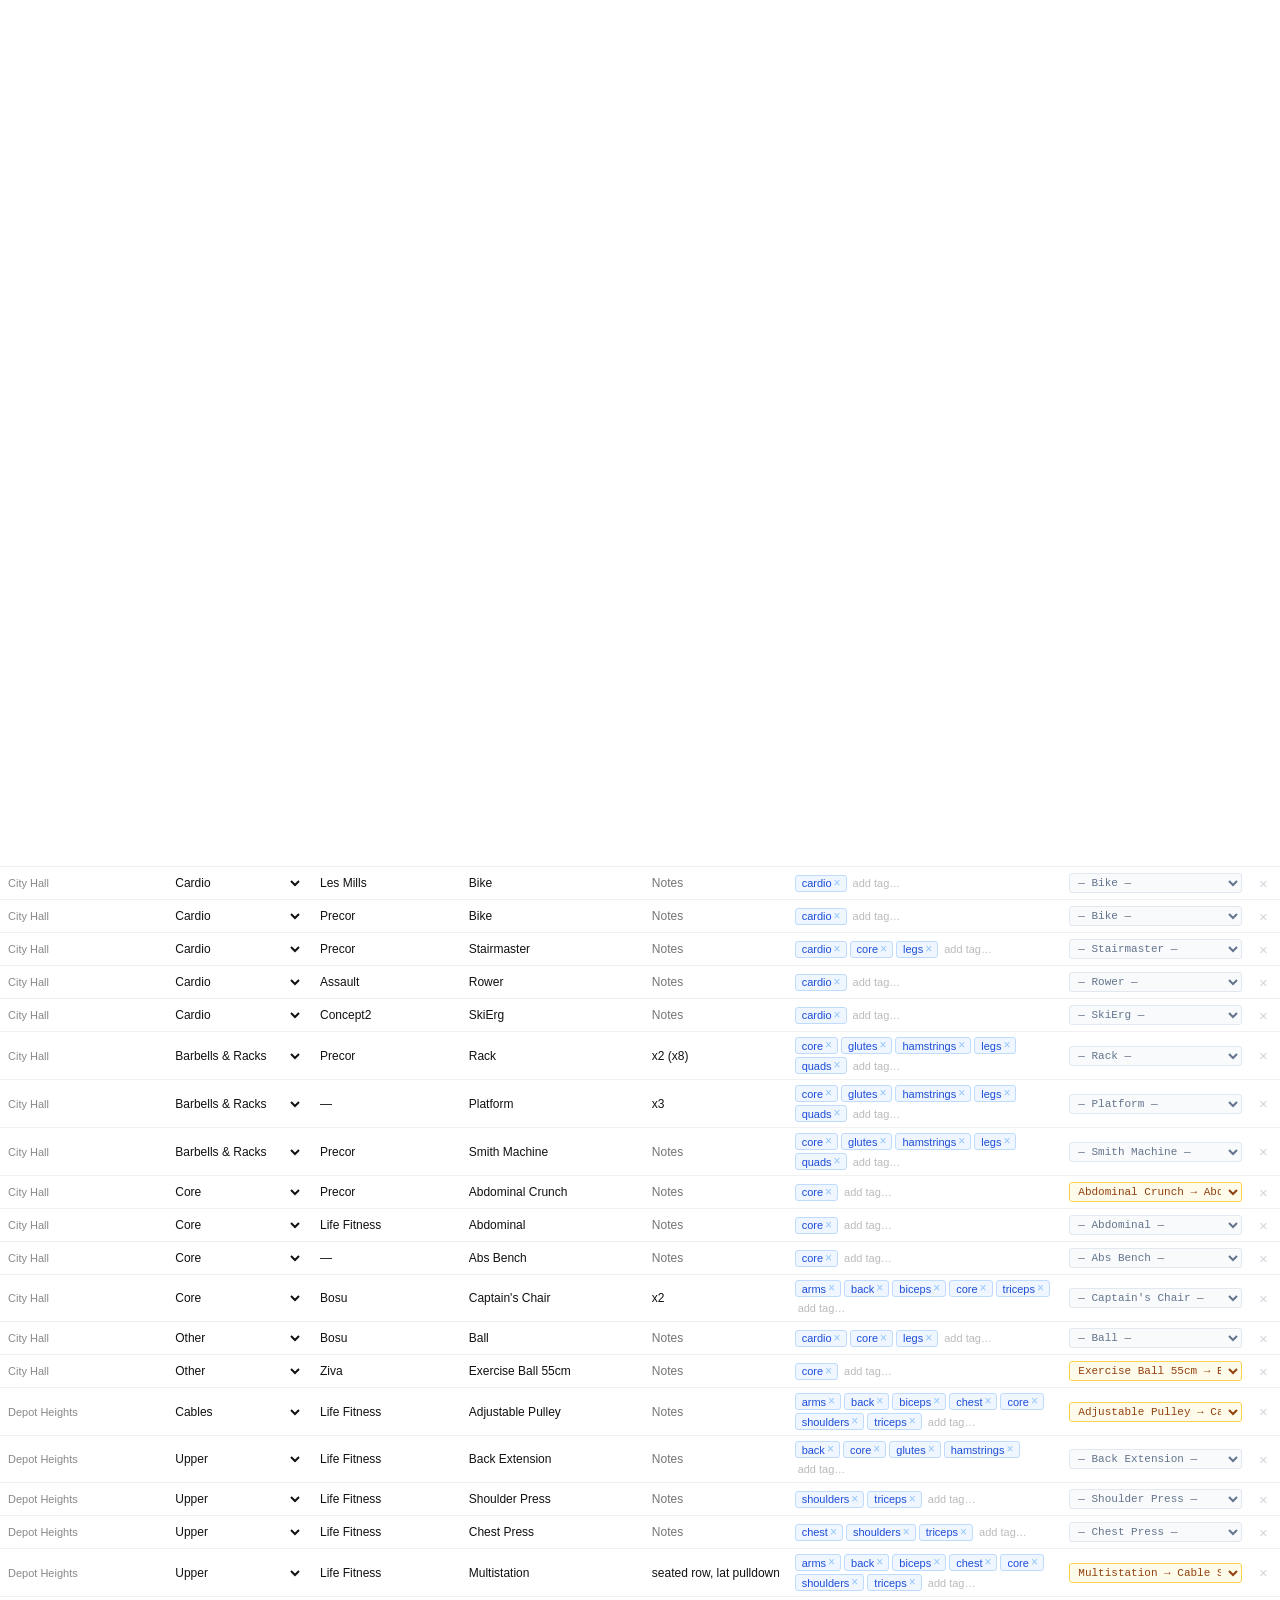
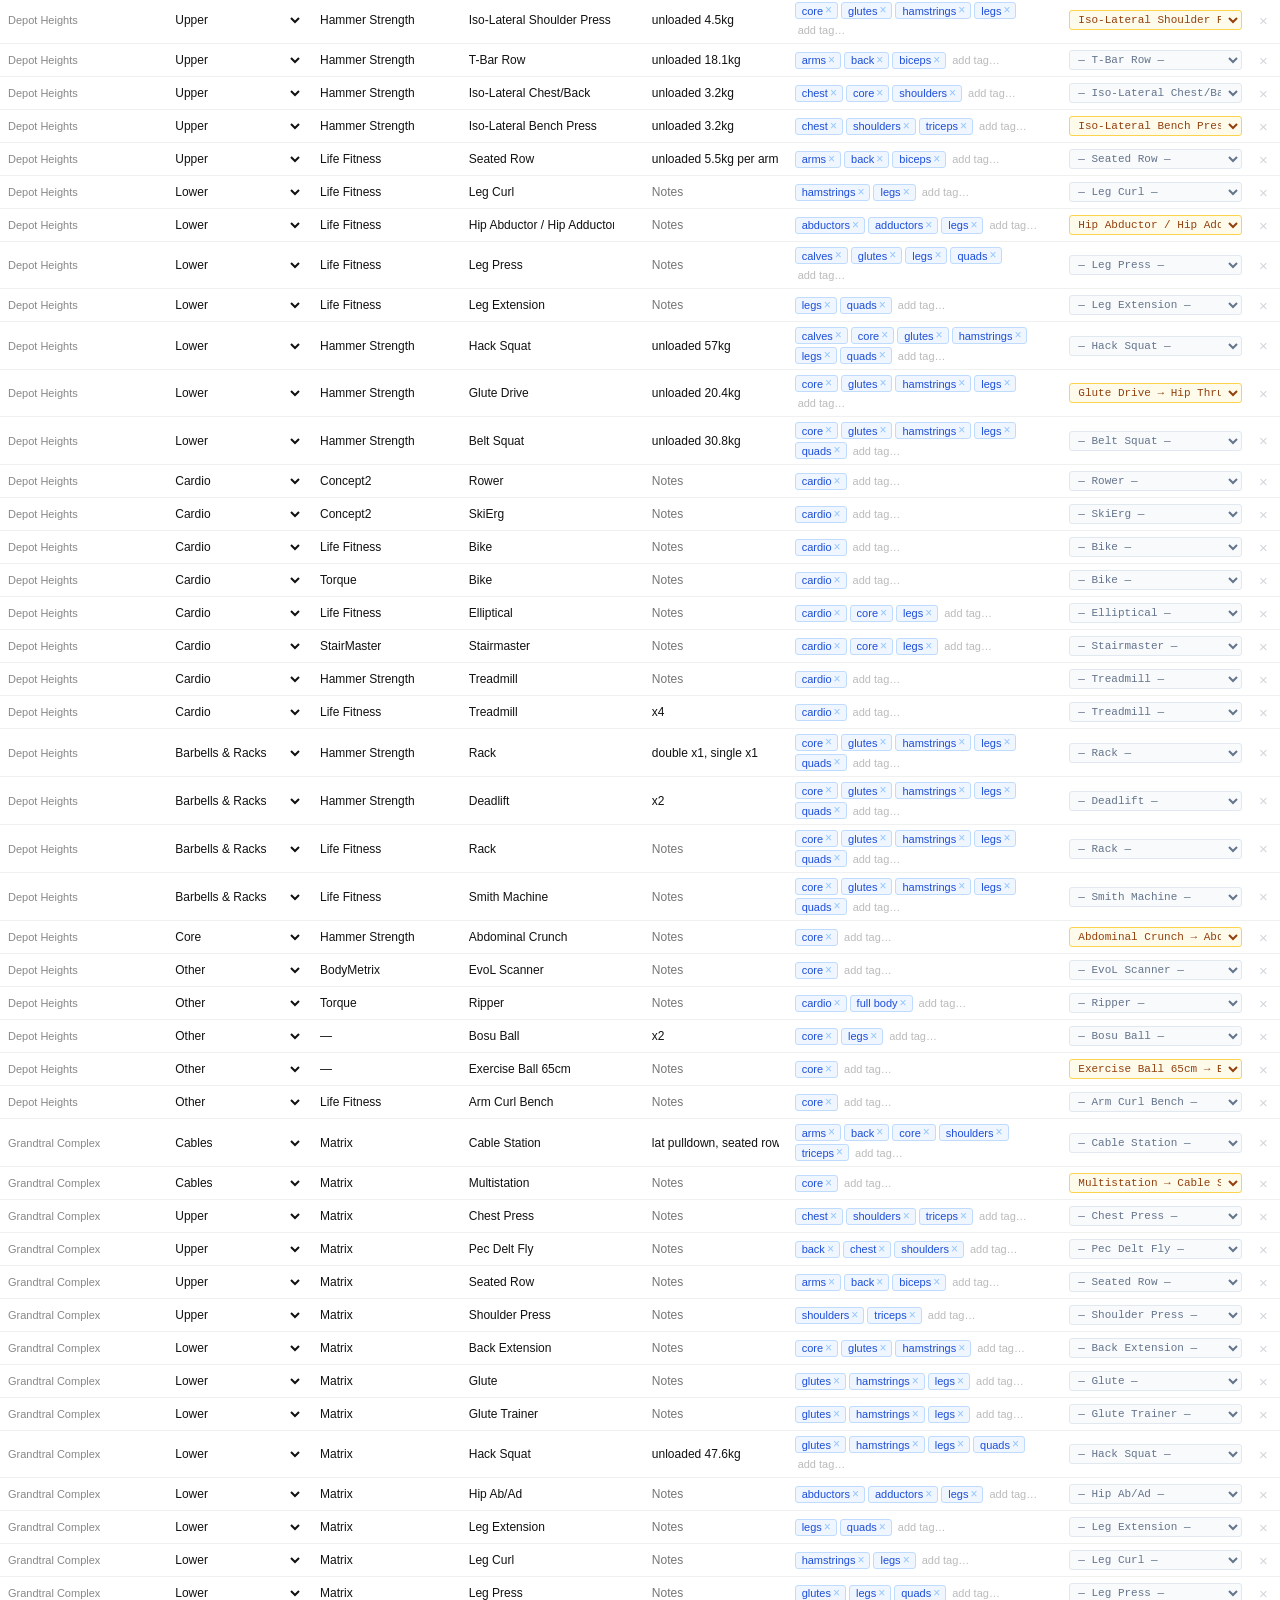
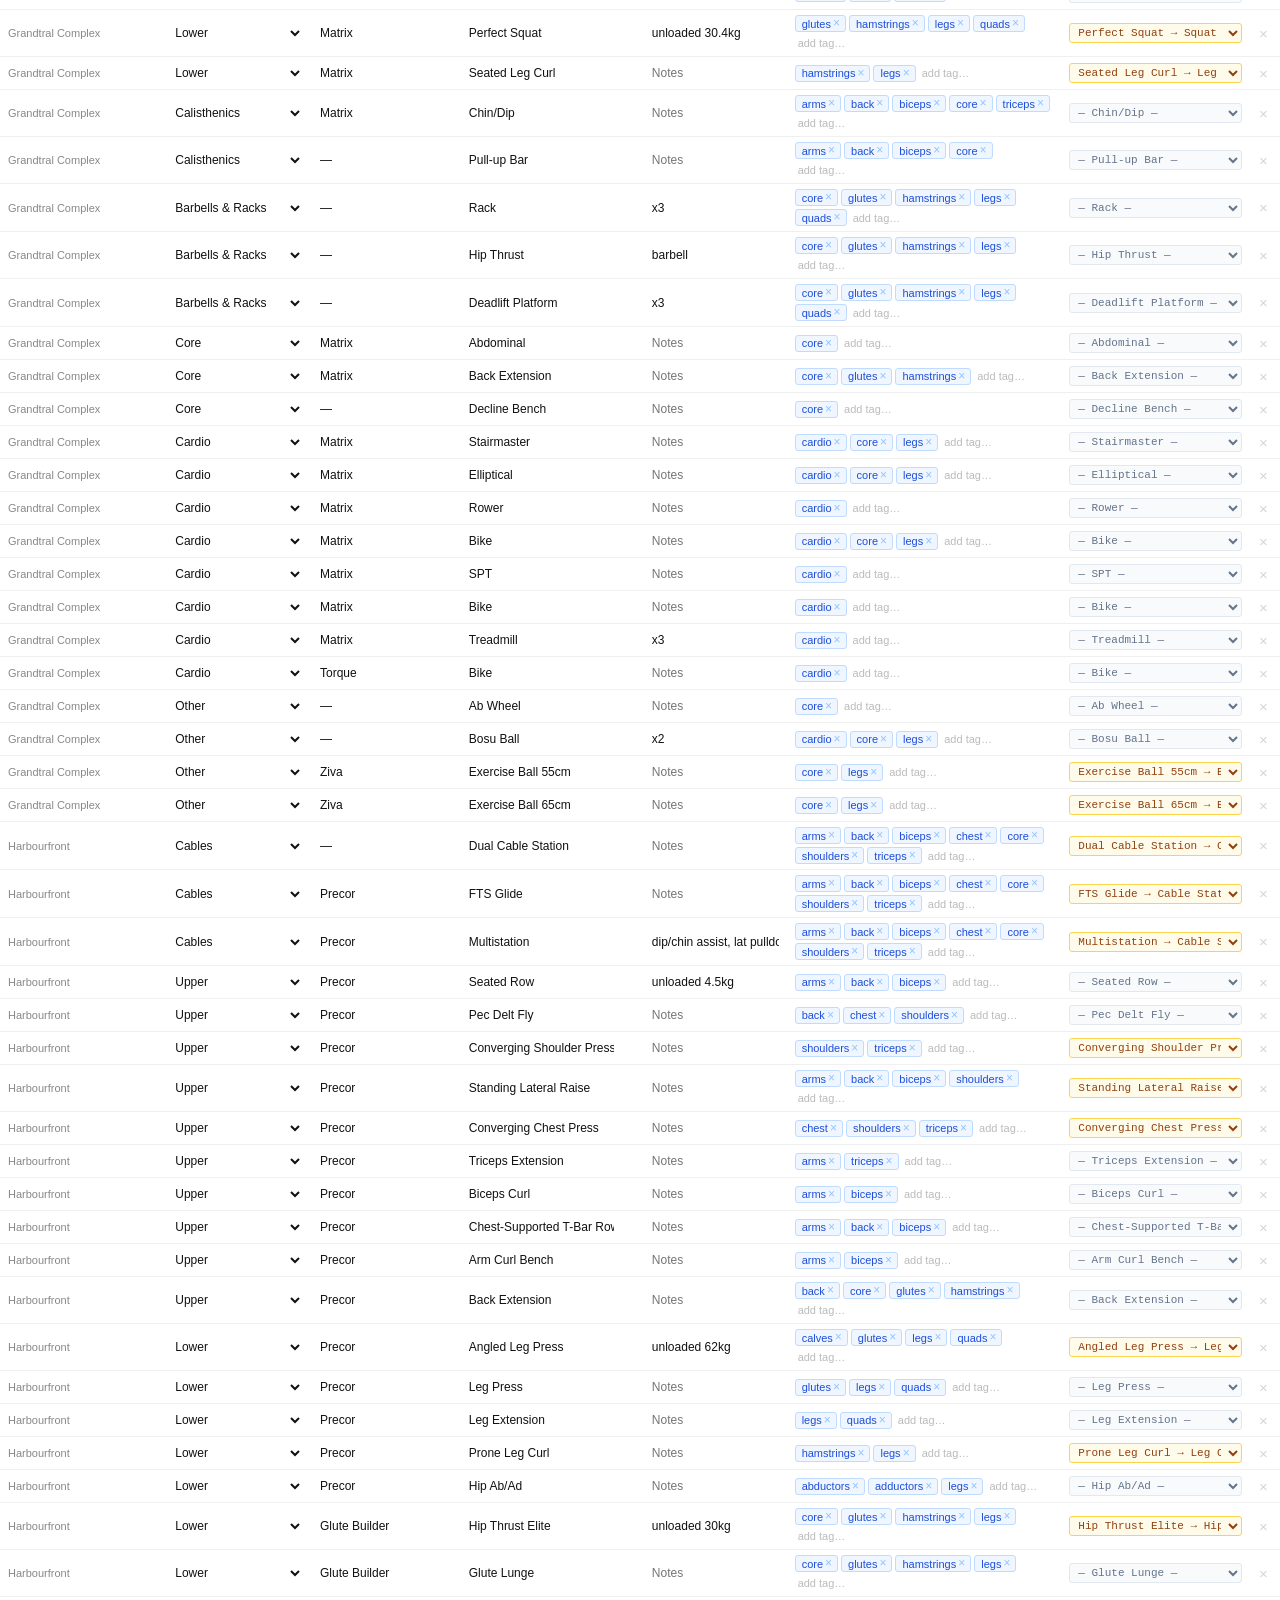
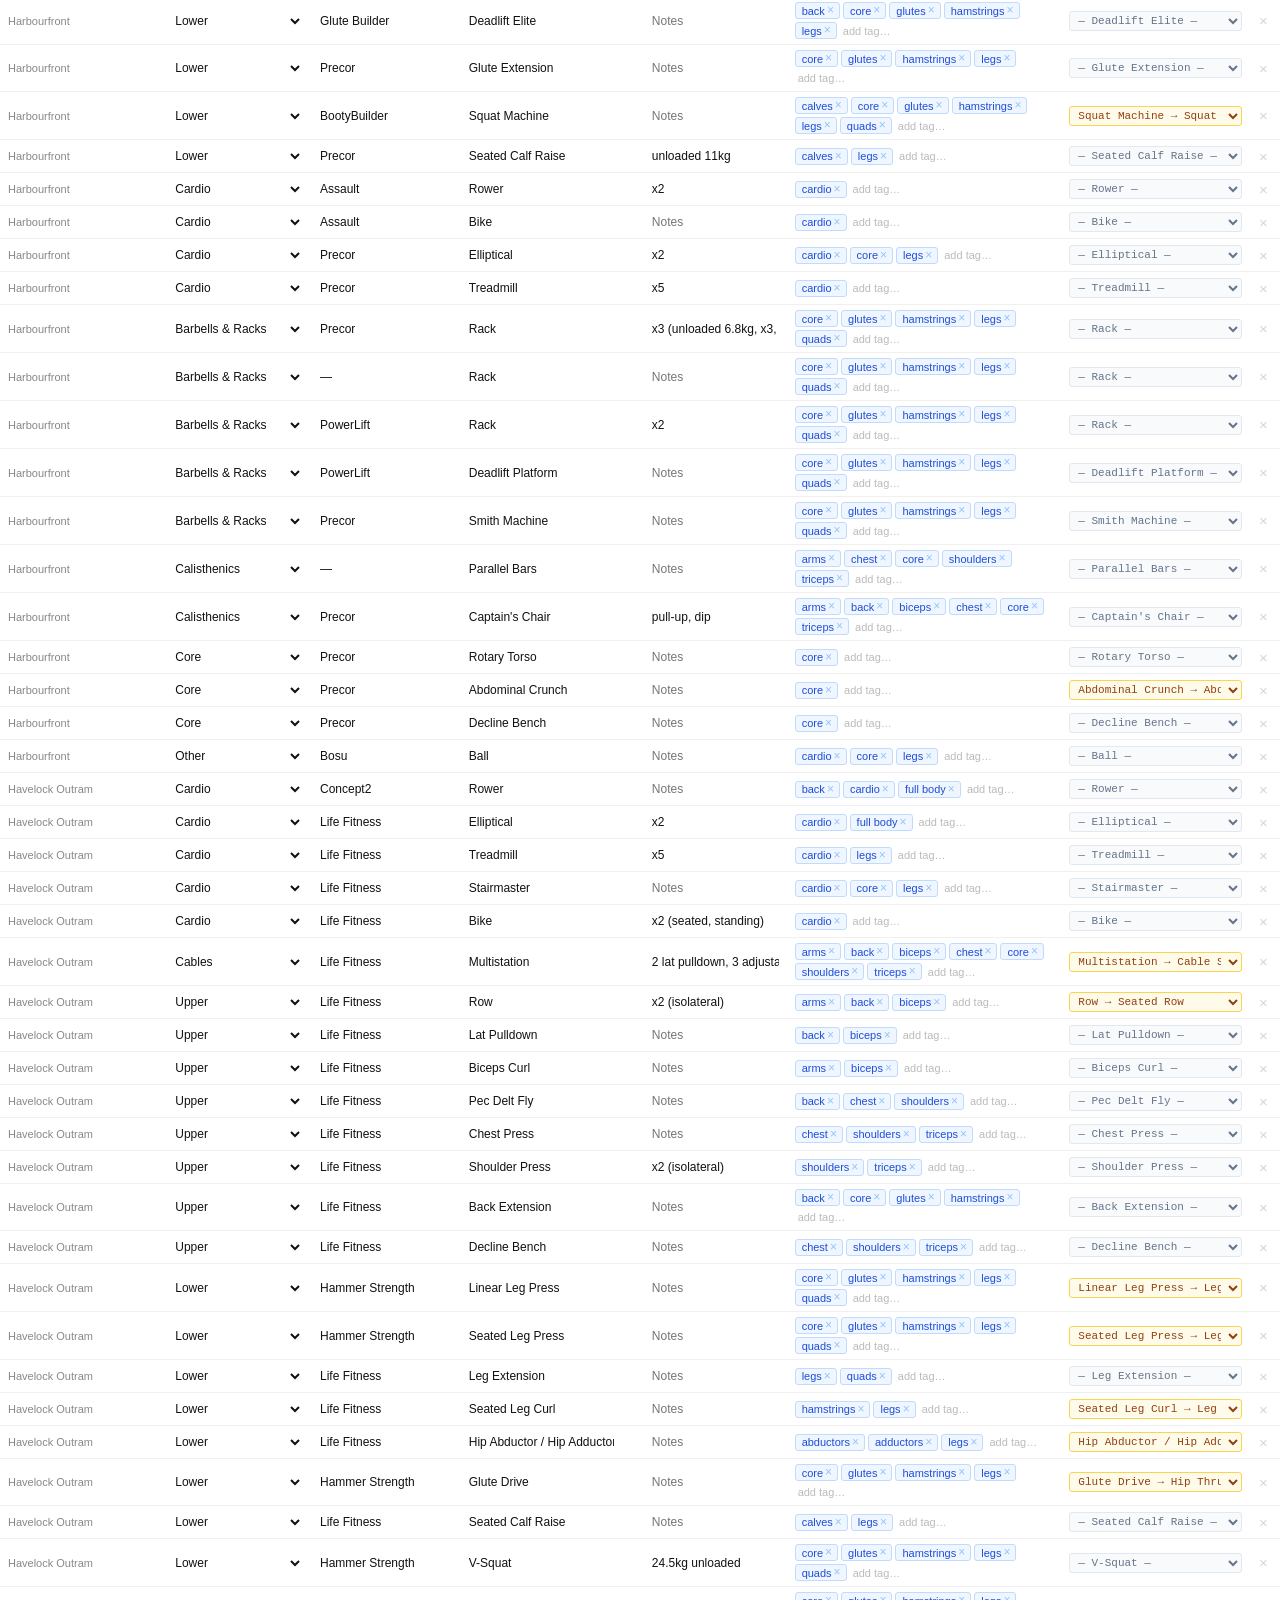
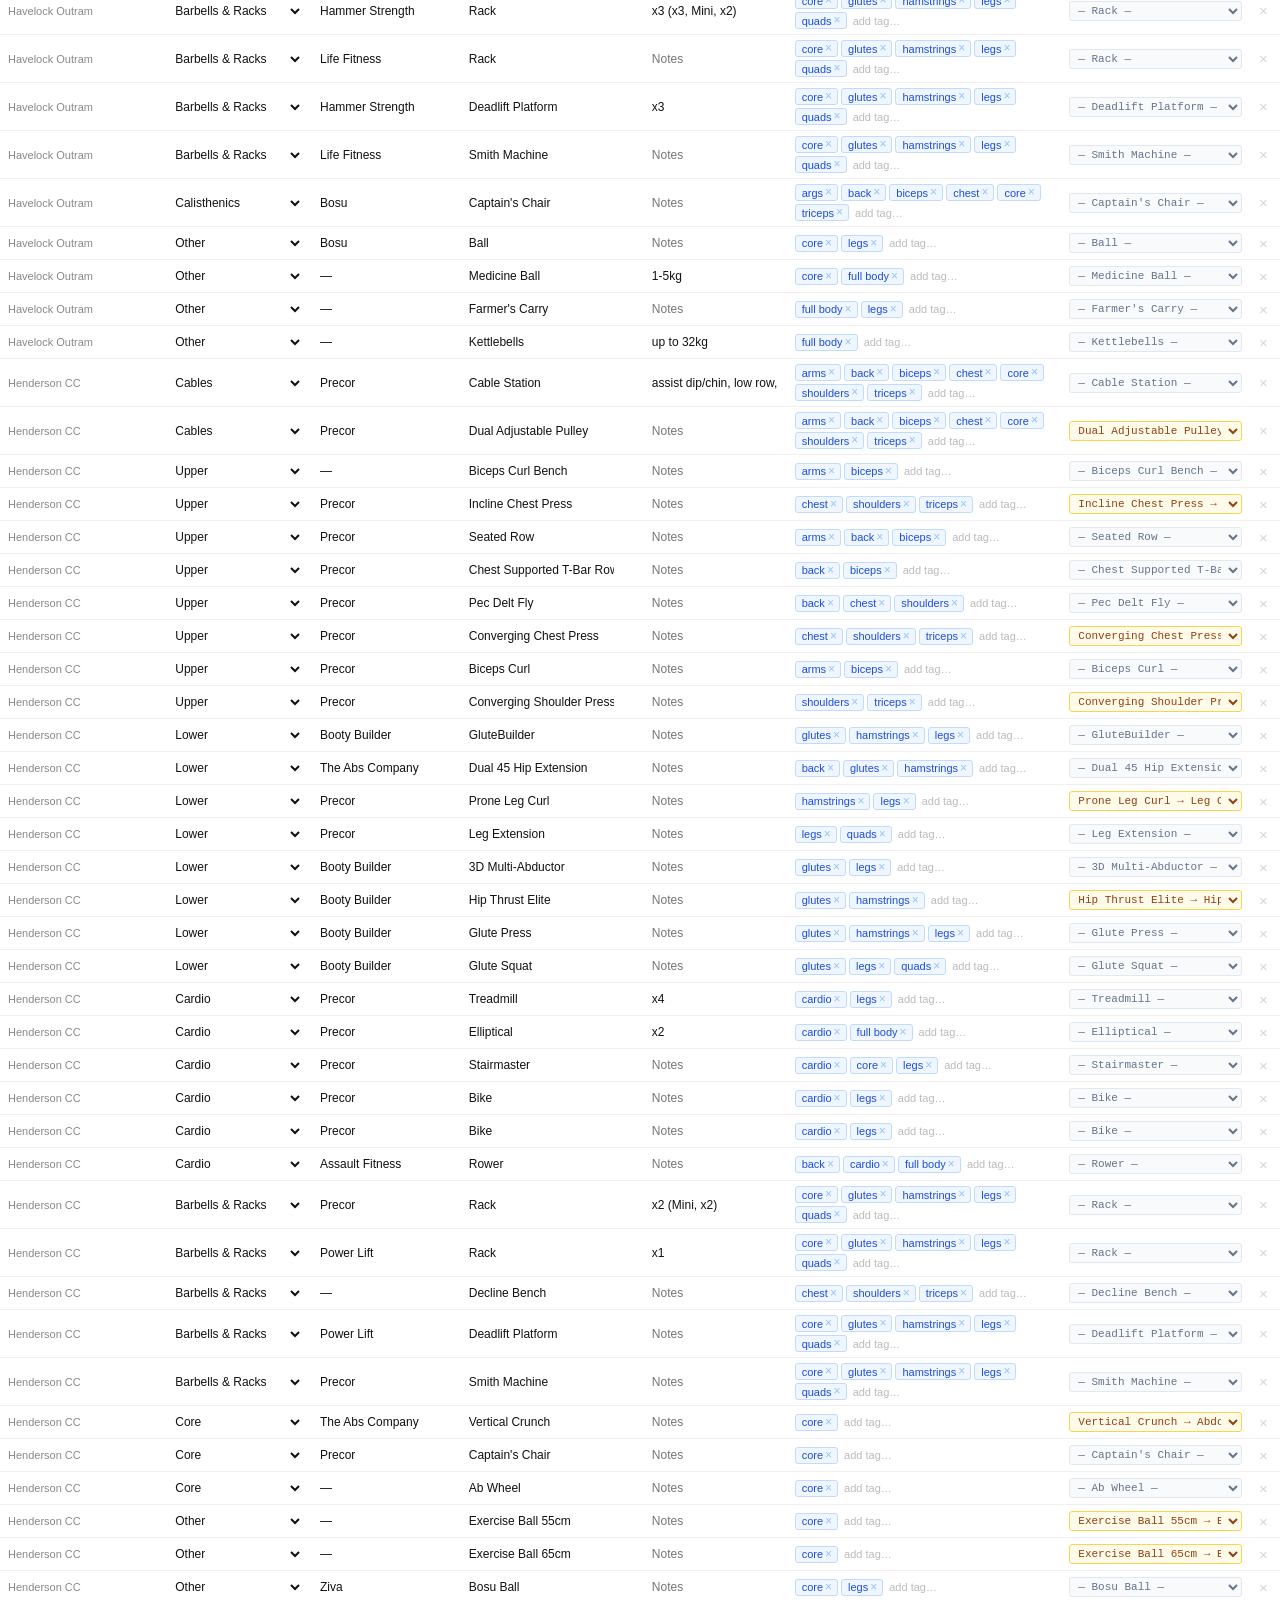
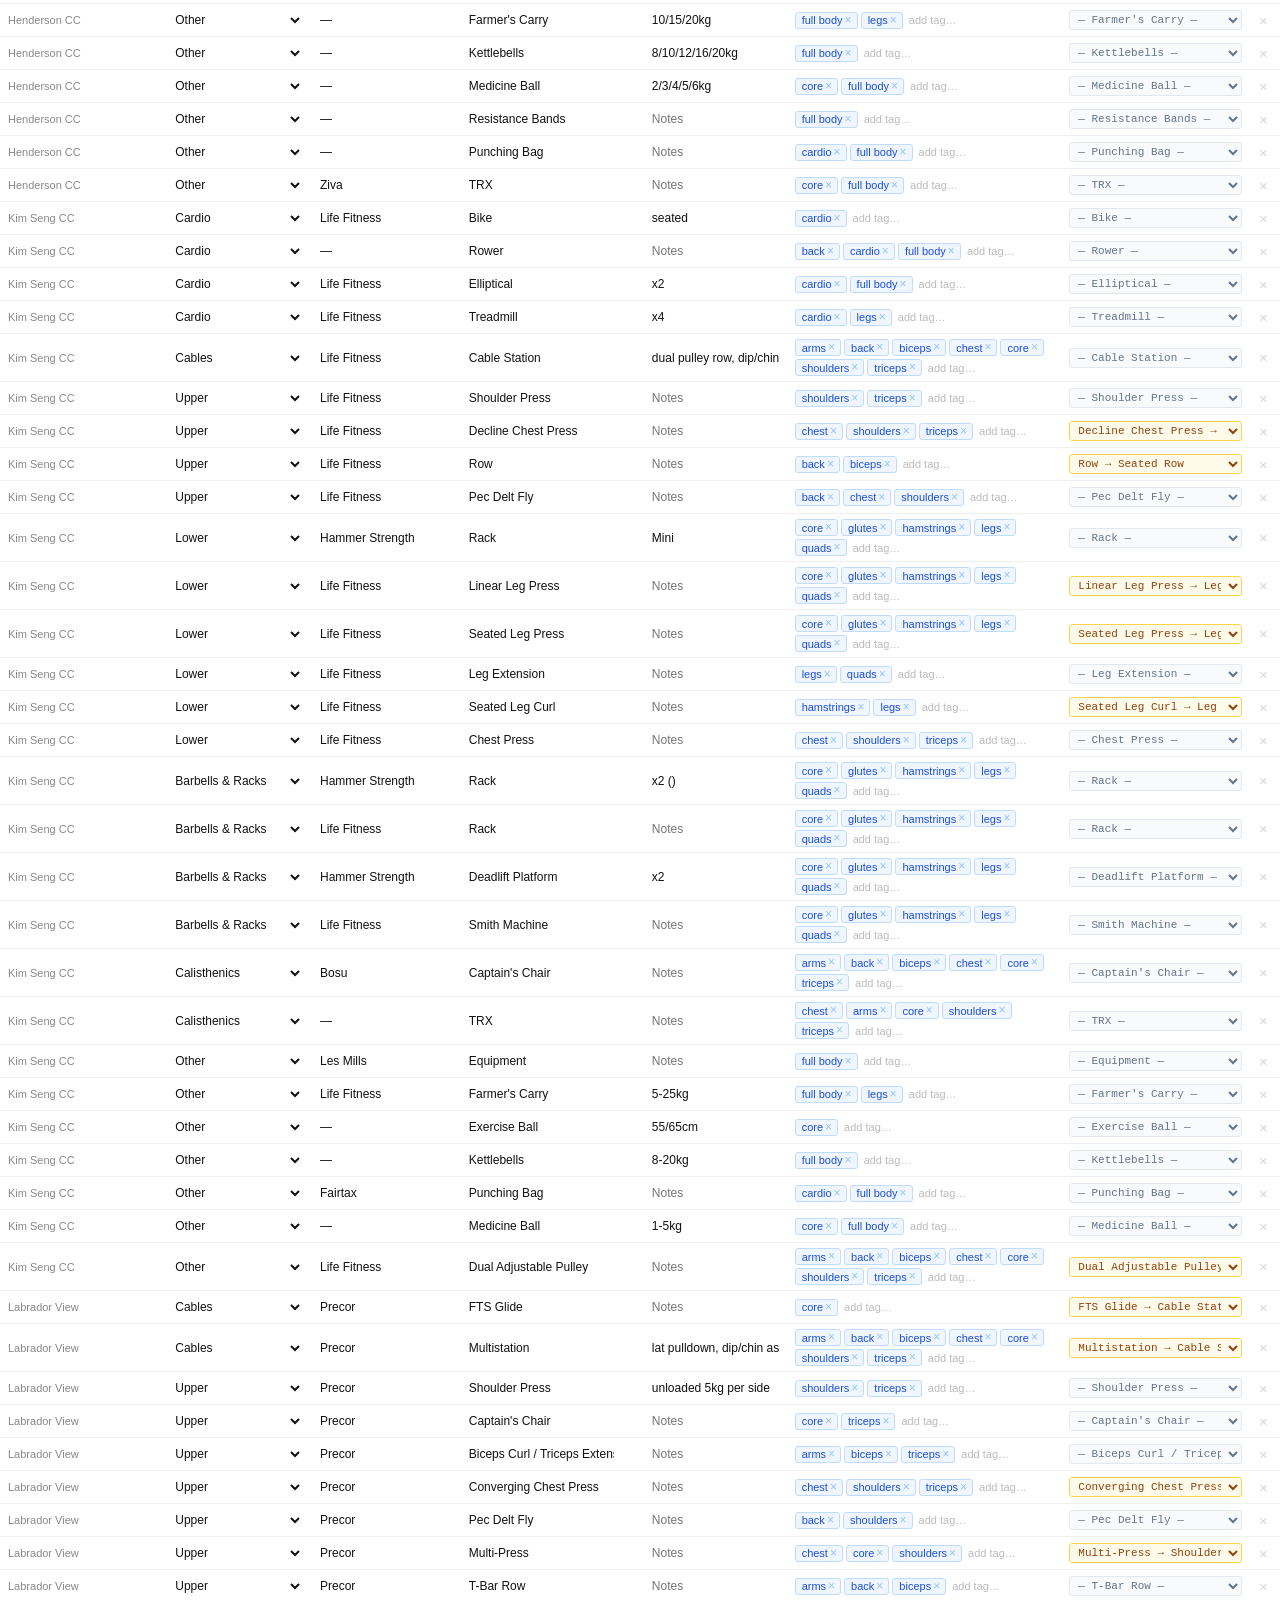
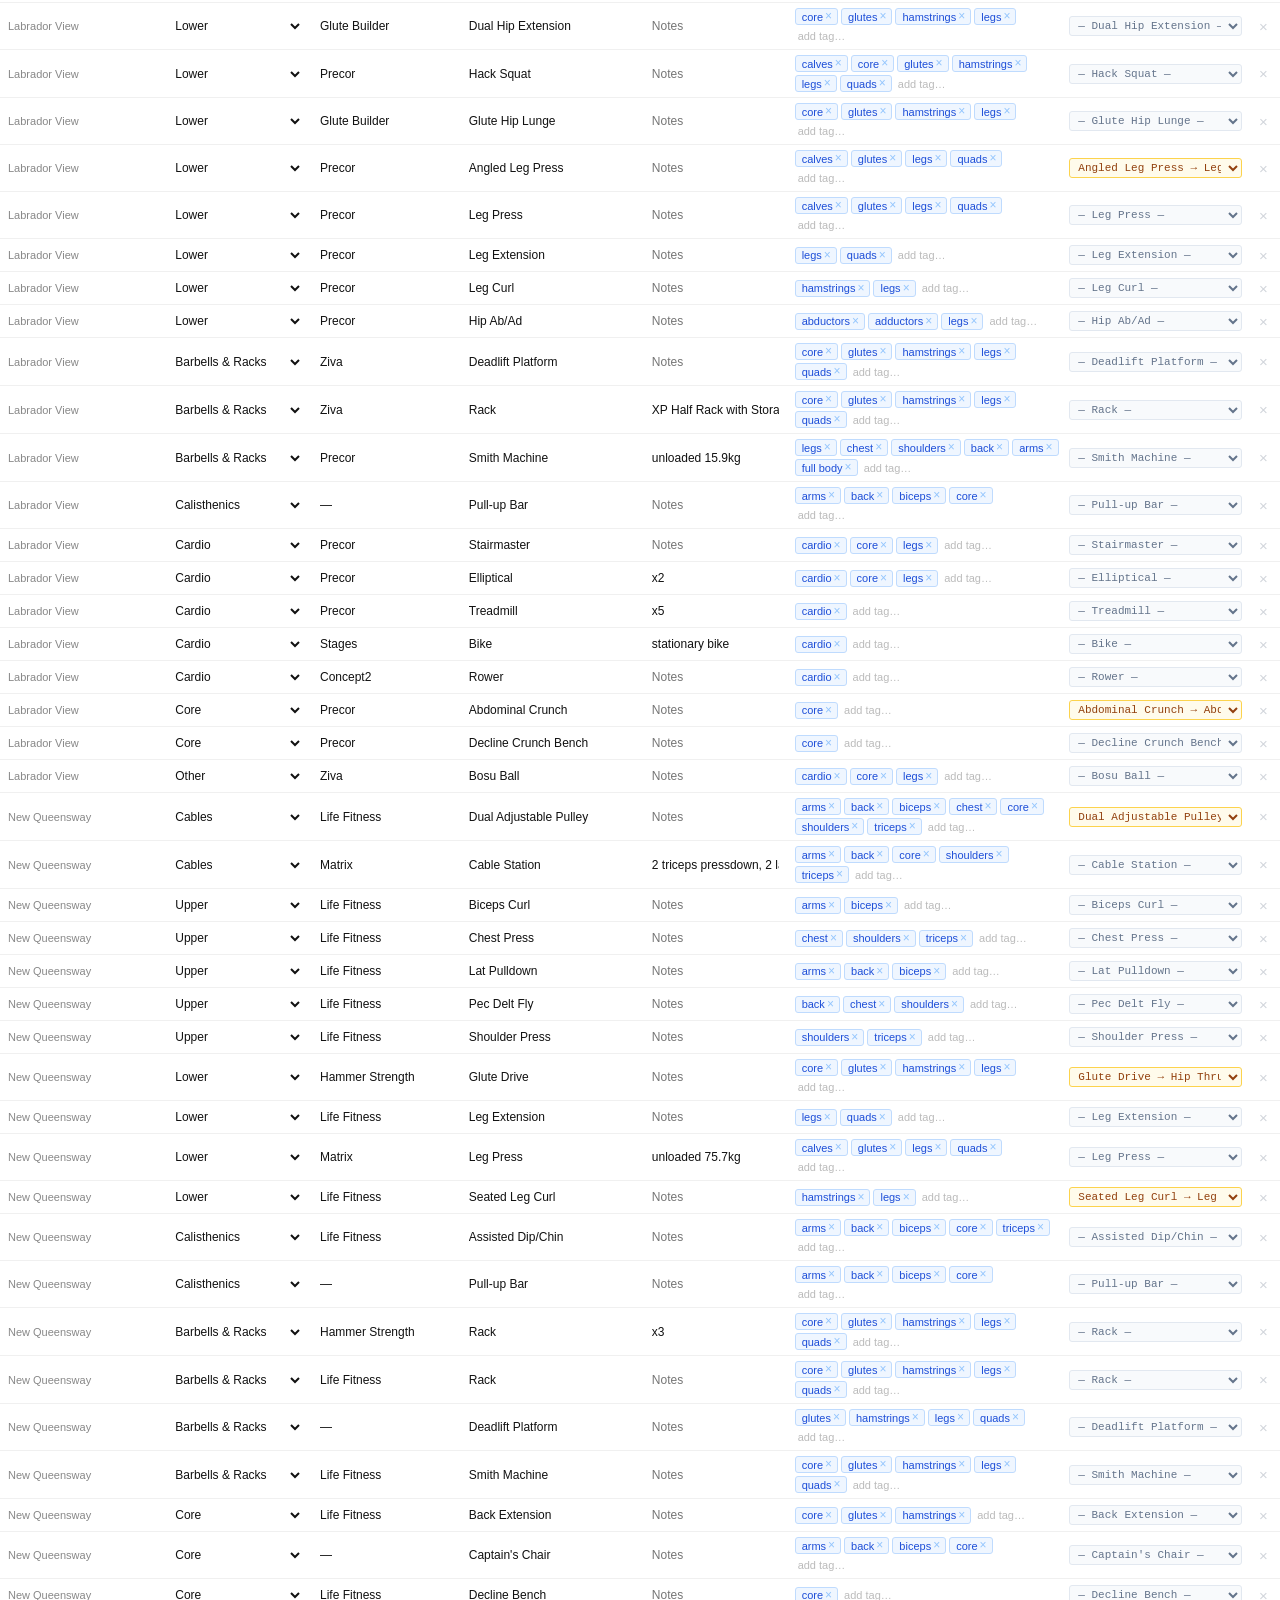
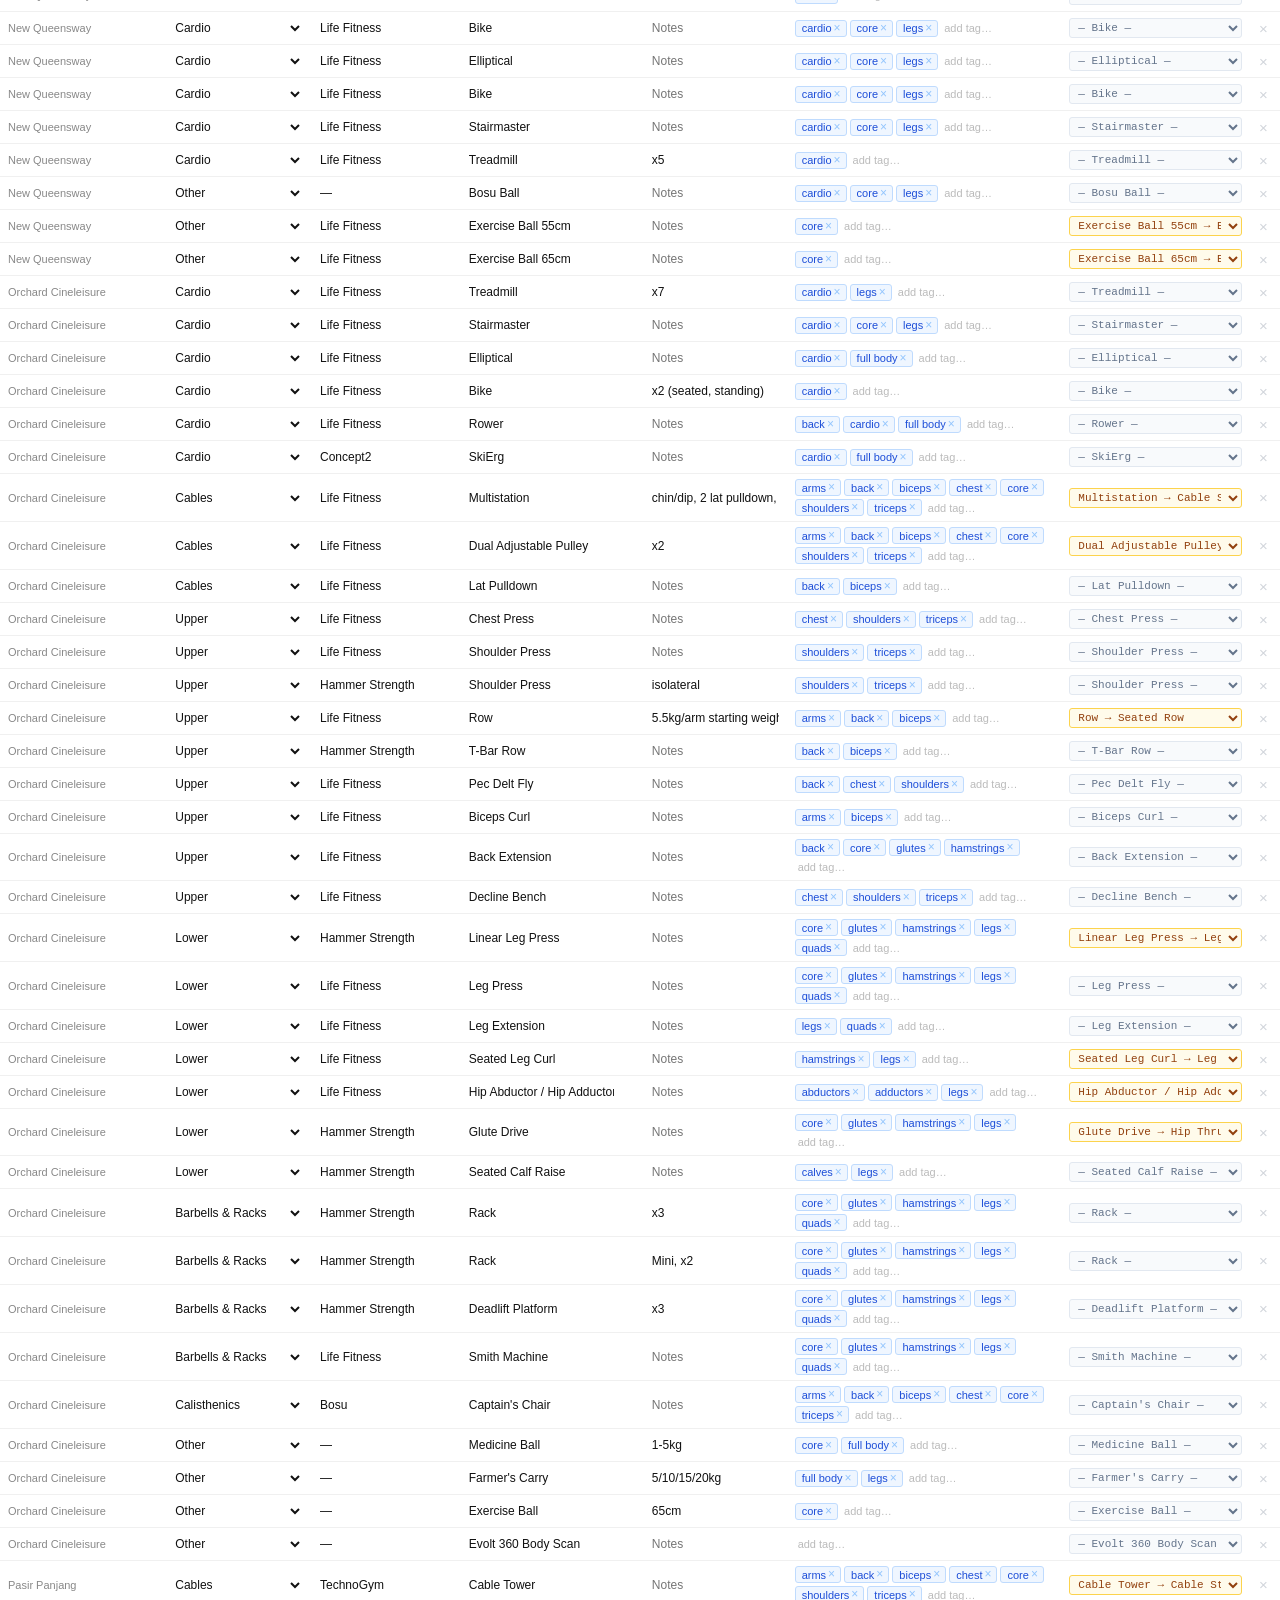
==== commit 8866b513: "fix: replace col-head div with thead for pixel-perfect sticky column alignment" ====
--- a/all.html
+++ b/all.html
@@ -21,7 +21,6 @@
       top: 0;
       z-index: 100;
       background: #fff;
-      border-bottom: 2px solid #e0e0e0;
       box-shadow: 0 1px 4px rgba(0,0,0,.06);
     }
 
@@ -67,23 +66,24 @@
     .stats { font-size: 12px; color: #888; margin-left: auto; white-space: nowrap; }
     .stats strong { color: #111; }
 
-    /* ── Column headers row ── */
-    .col-head {
-      display: flex;
+    /* ── Column headers (thead sticky) ── */
+    thead {
+      position: sticky;
+      top: var(--head-h, 44px);
+      z-index: 50;
+    }
+    thead th {
       background: #f8f9fa;
       border-top: 1px solid #e8e8e8;
-      overflow: hidden;
-      min-width: 1118px;
-    }
-    .col-head span {
-      flex-shrink: 0;
+      border-bottom: 1px solid #e8e8e8;
+      border-right: 1px solid #eee;
       padding: 6px 8px;
       font-size: 10px;
       text-transform: uppercase;
       letter-spacing: 0.06em;
       color: #666;
       font-weight: 600;
-      border-right: 1px solid #eee;
+      text-align: left;
     }
 
     /* ── Table ── */
@@ -240,16 +240,6 @@
     <button class="btn btn-primary" id="exportBtn">Export JSON</button>
     <button class="btn" id="resetBtn">Reset all</button>
   </div>
-  <div class="col-head">
-    <span style="width:140px">Gym</span>
-    <span style="width:130px">Category</span>
-    <span style="width:130px">Brand</span>
-    <span style="width:160px">Name</span>
-    <span style="width:130px">Notes</span>
-    <span style="width:240px">Tags</span>
-    <span style="width:160px">→ Equipment Type</span>
-    <span style="width:28px"></span>
-  </div>
 </div>
 
 <!-- autocomplete datalists -->
@@ -266,6 +256,18 @@
 
 <div class="table-wrap">
   <table>
+    <thead>
+      <tr>
+        <th style="width:140px">Gym</th>
+        <th style="width:130px">Category</th>
+        <th style="width:130px">Brand</th>
+        <th style="width:160px">Name</th>
+        <th style="width:130px">Notes</th>
+        <th style="width:240px">Tags</th>
+        <th style="width:160px">→ Equipment Type</th>
+        <th style="width:28px"></th>
+      </tr>
+    </thead>
     <tbody id="tbody"></tbody>
   </table>
   <div class="no-results" id="empty" style="display:none">No equipment matches your filters.</div>
@@ -586,6 +588,12 @@
 const typeF = document.getElementById('typeF');
 ALL_TYPES.forEach(t => { const o = document.createElement('option'); o.value = t; o.textContent = t; typeF.appendChild(o); });
 
+// Keep thead sticky-top in sync with toolbar height
+const stickyHead = document.querySelector('.sticky-head');
+new ResizeObserver(() => {
+  document.documentElement.style.setProperty('--head-h', stickyHead.offsetHeight + 'px');
+}).observe(stickyHead);
+
 async function init() {
   const res = await fetch('equipment.json?' + Date.now());
   data = await res.json();
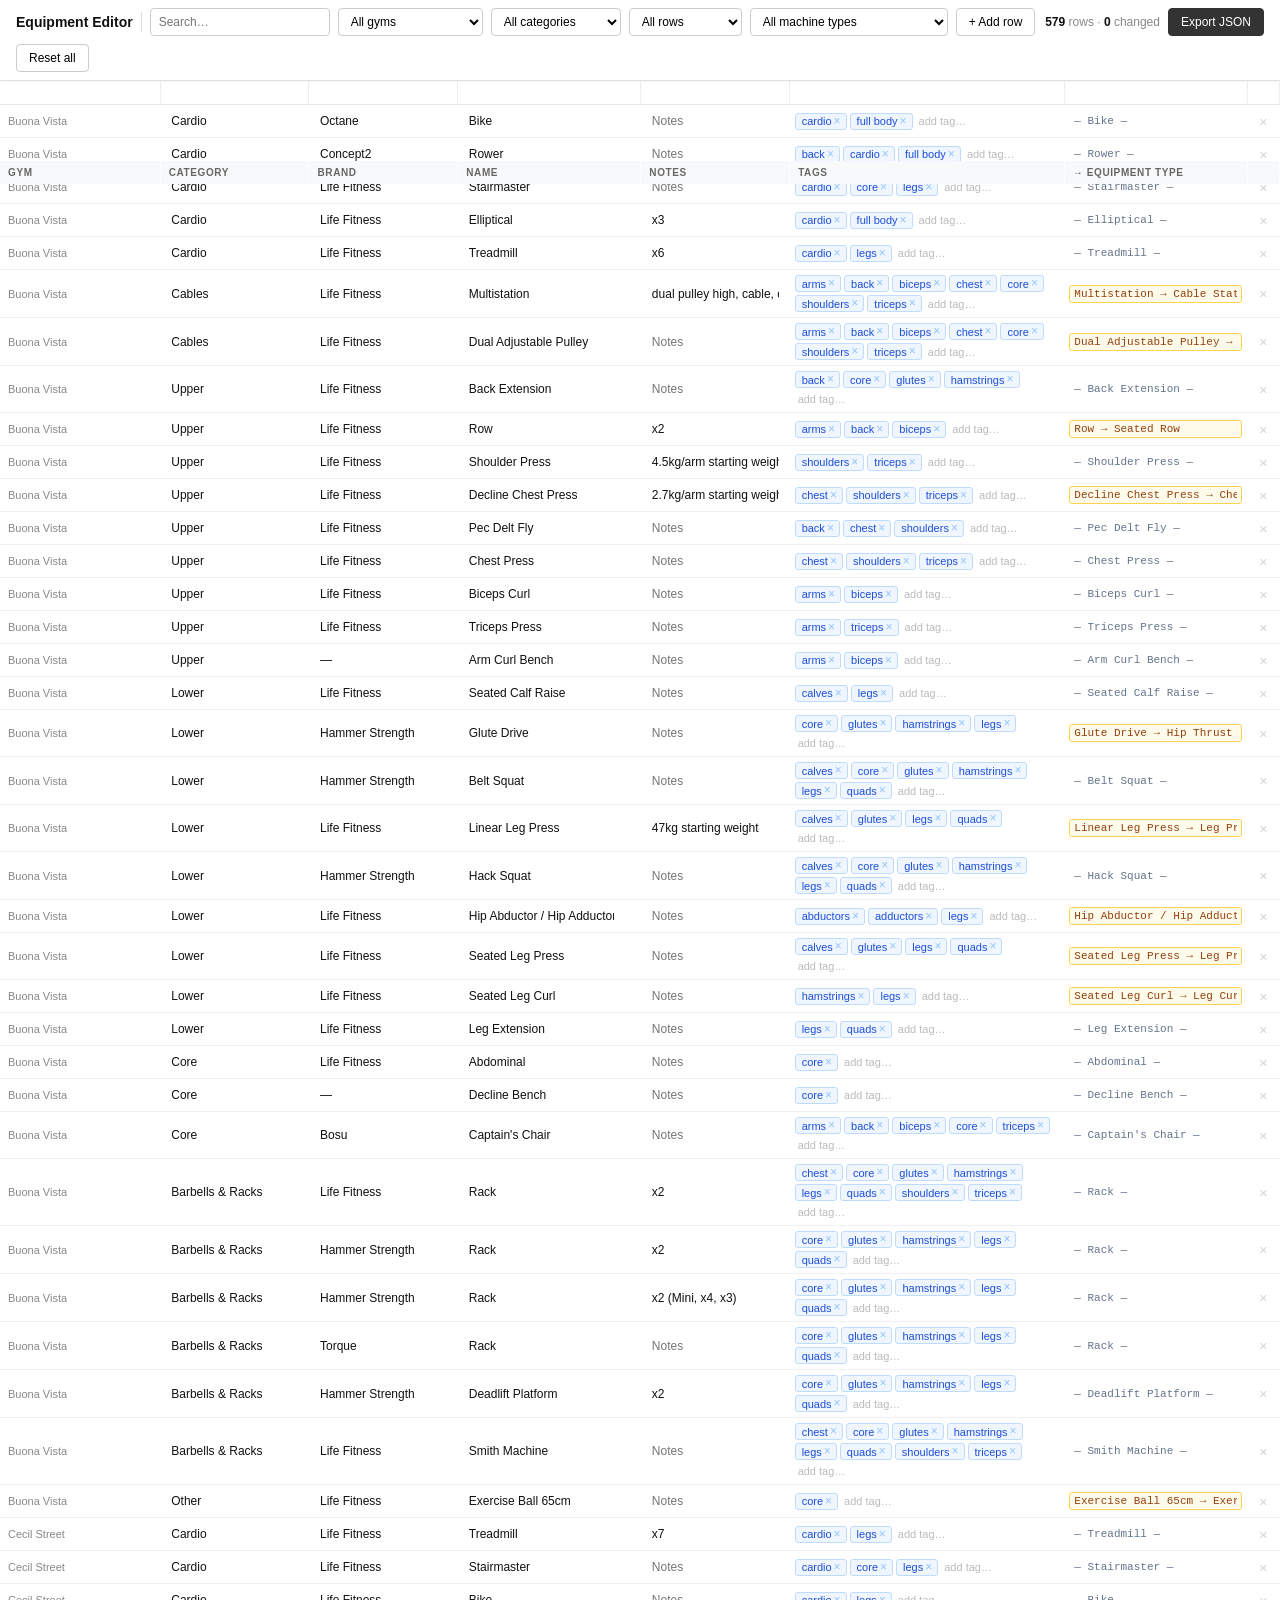
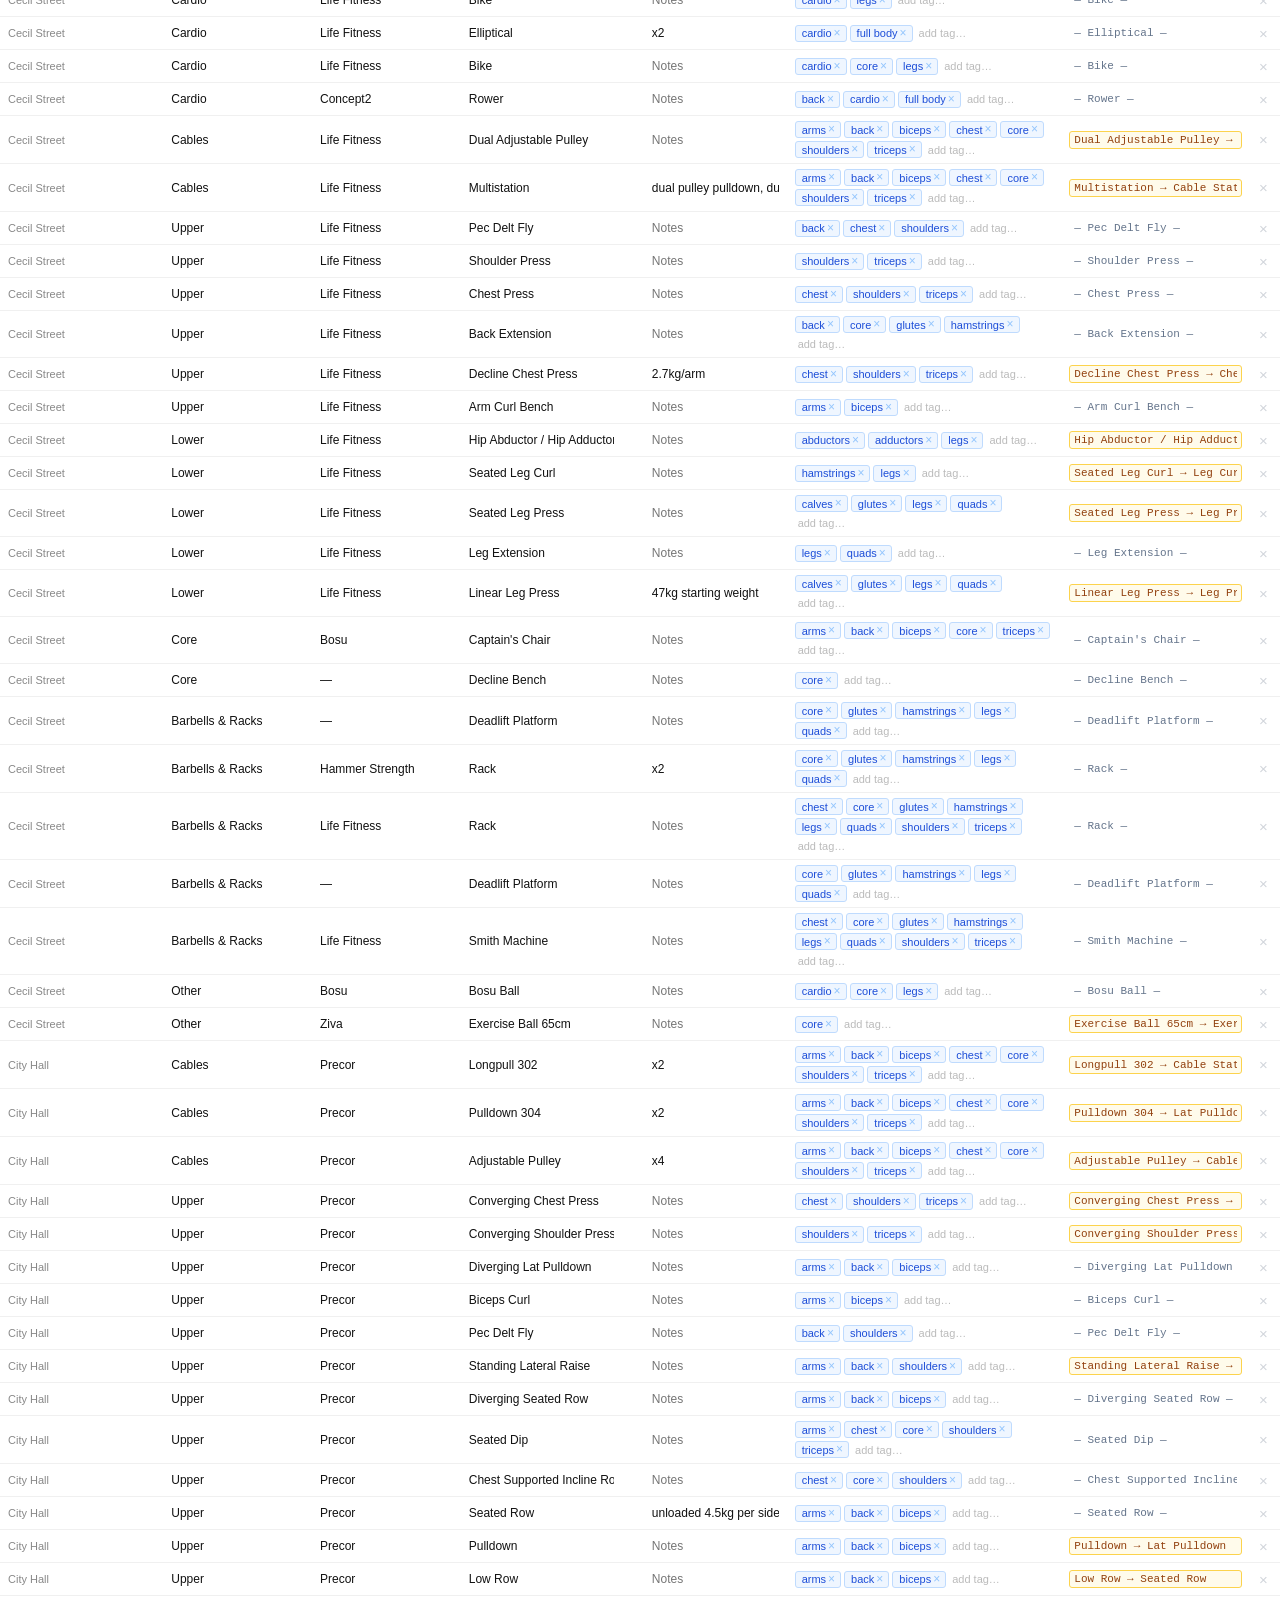
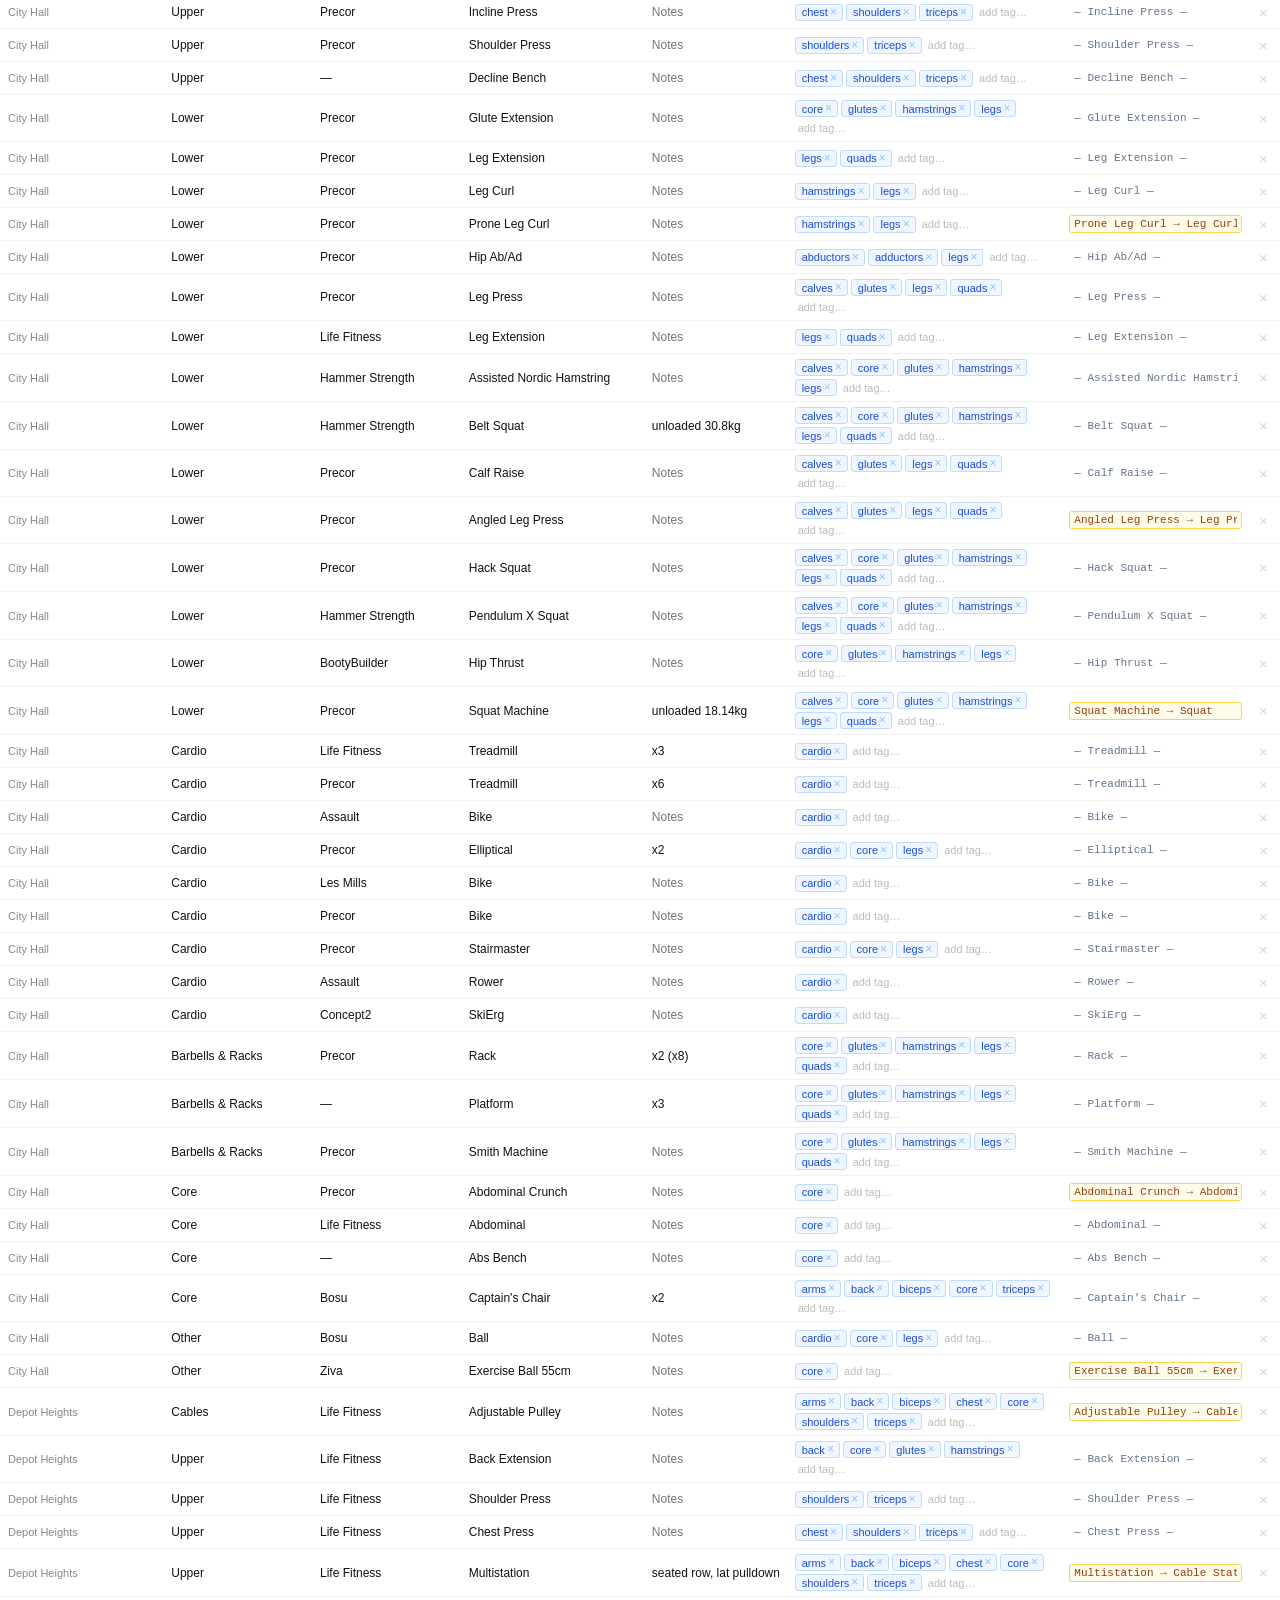
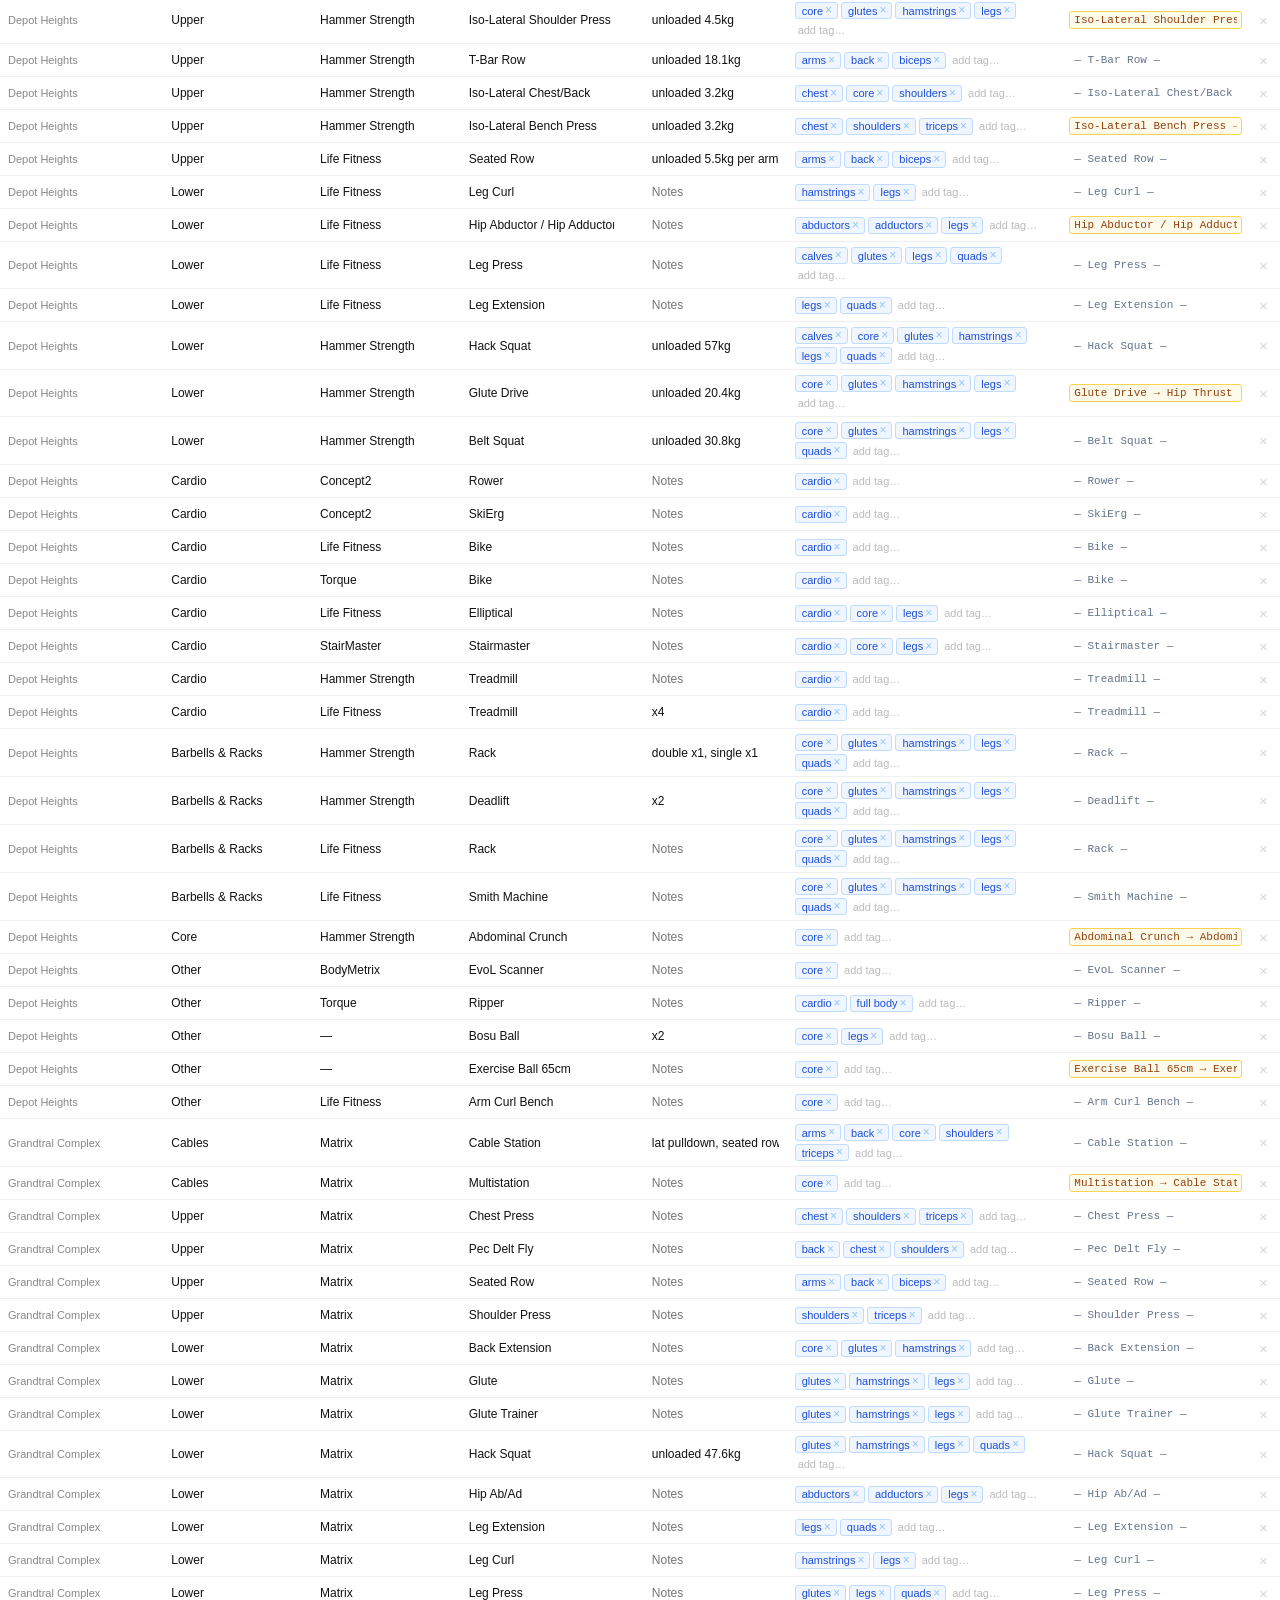
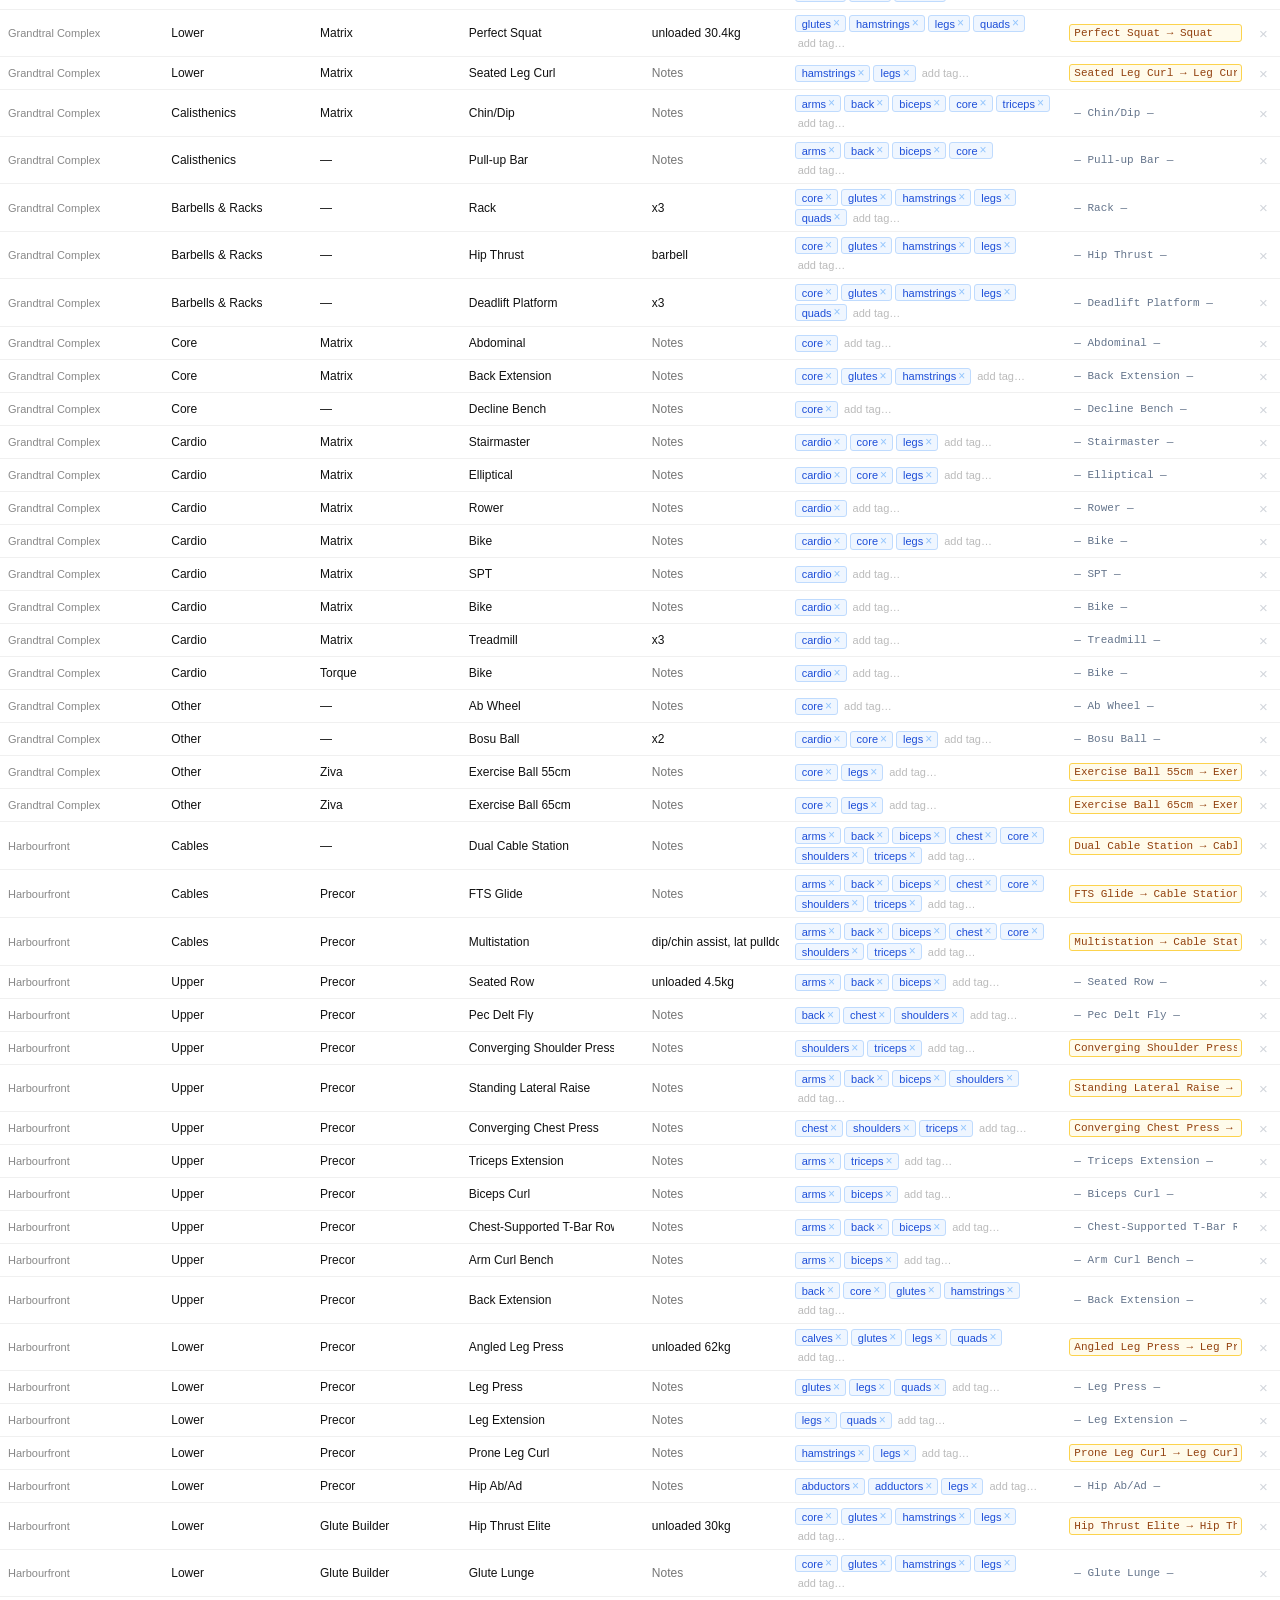
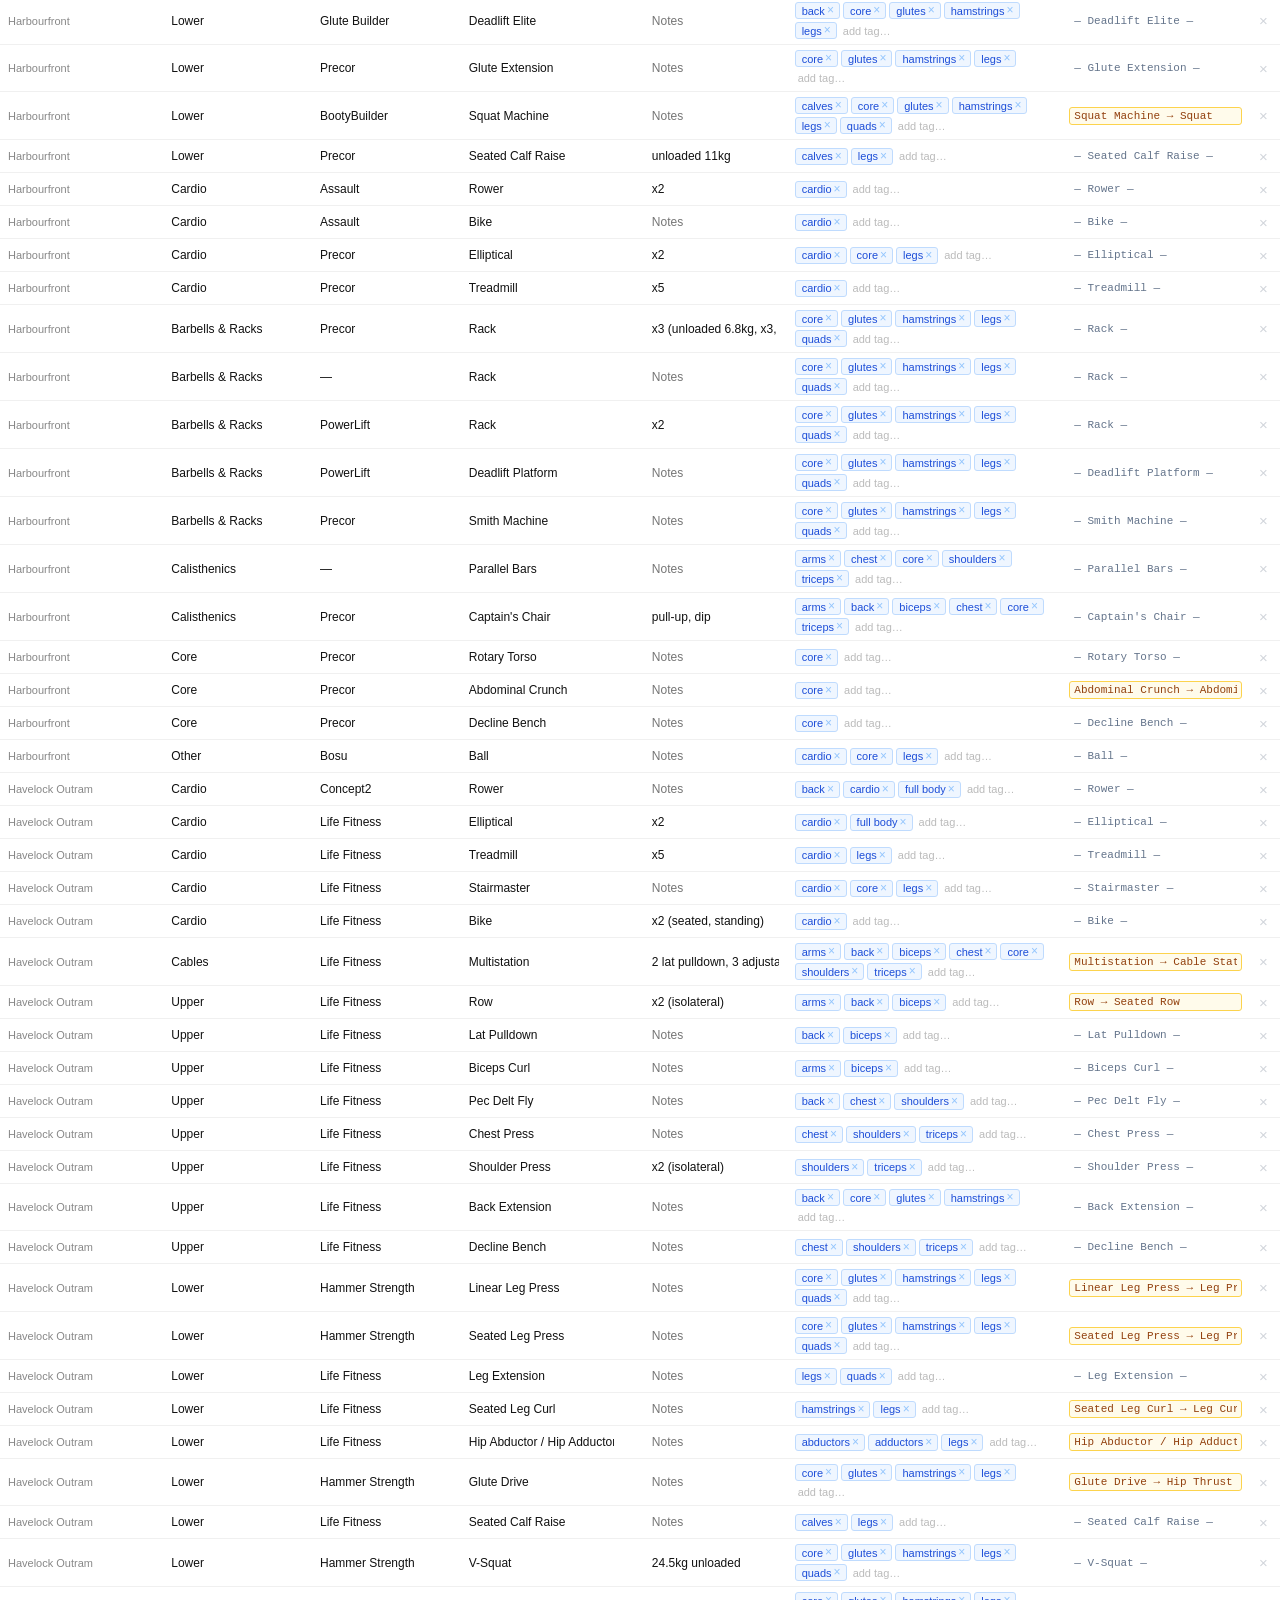
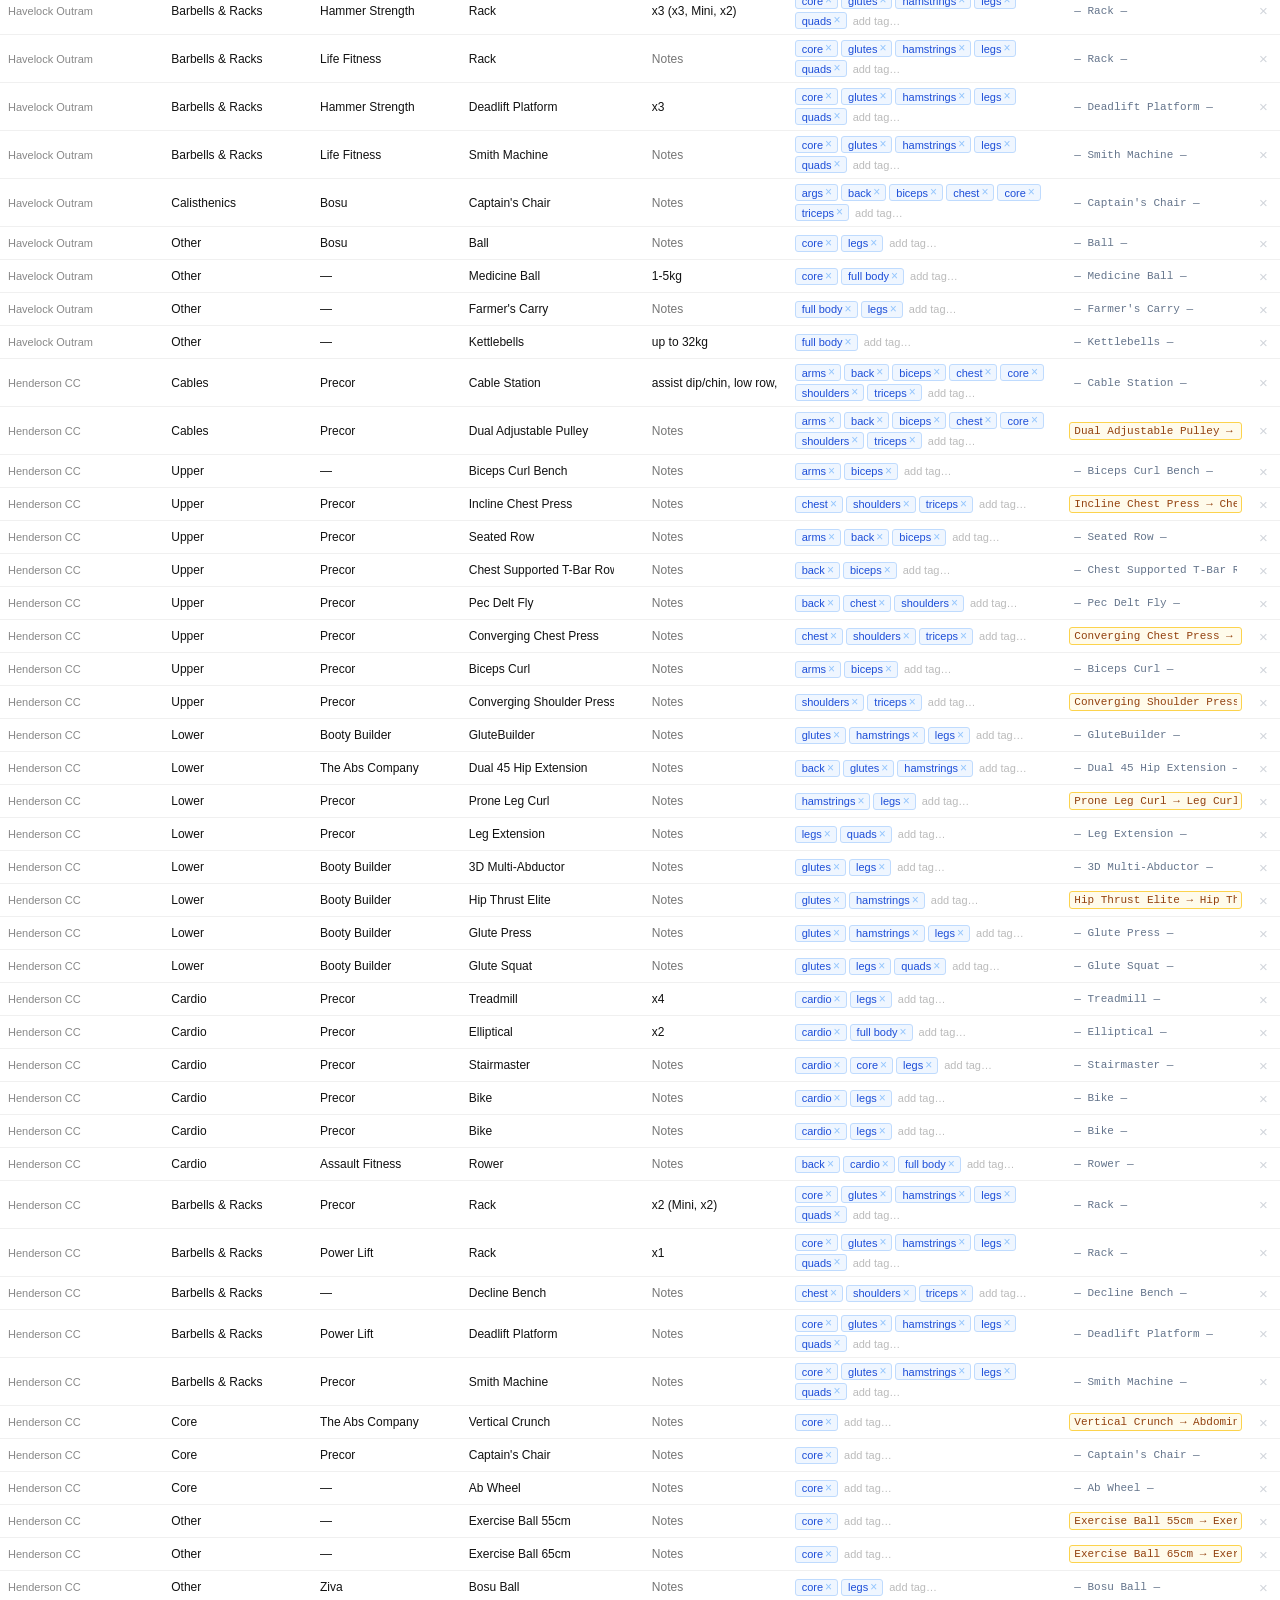
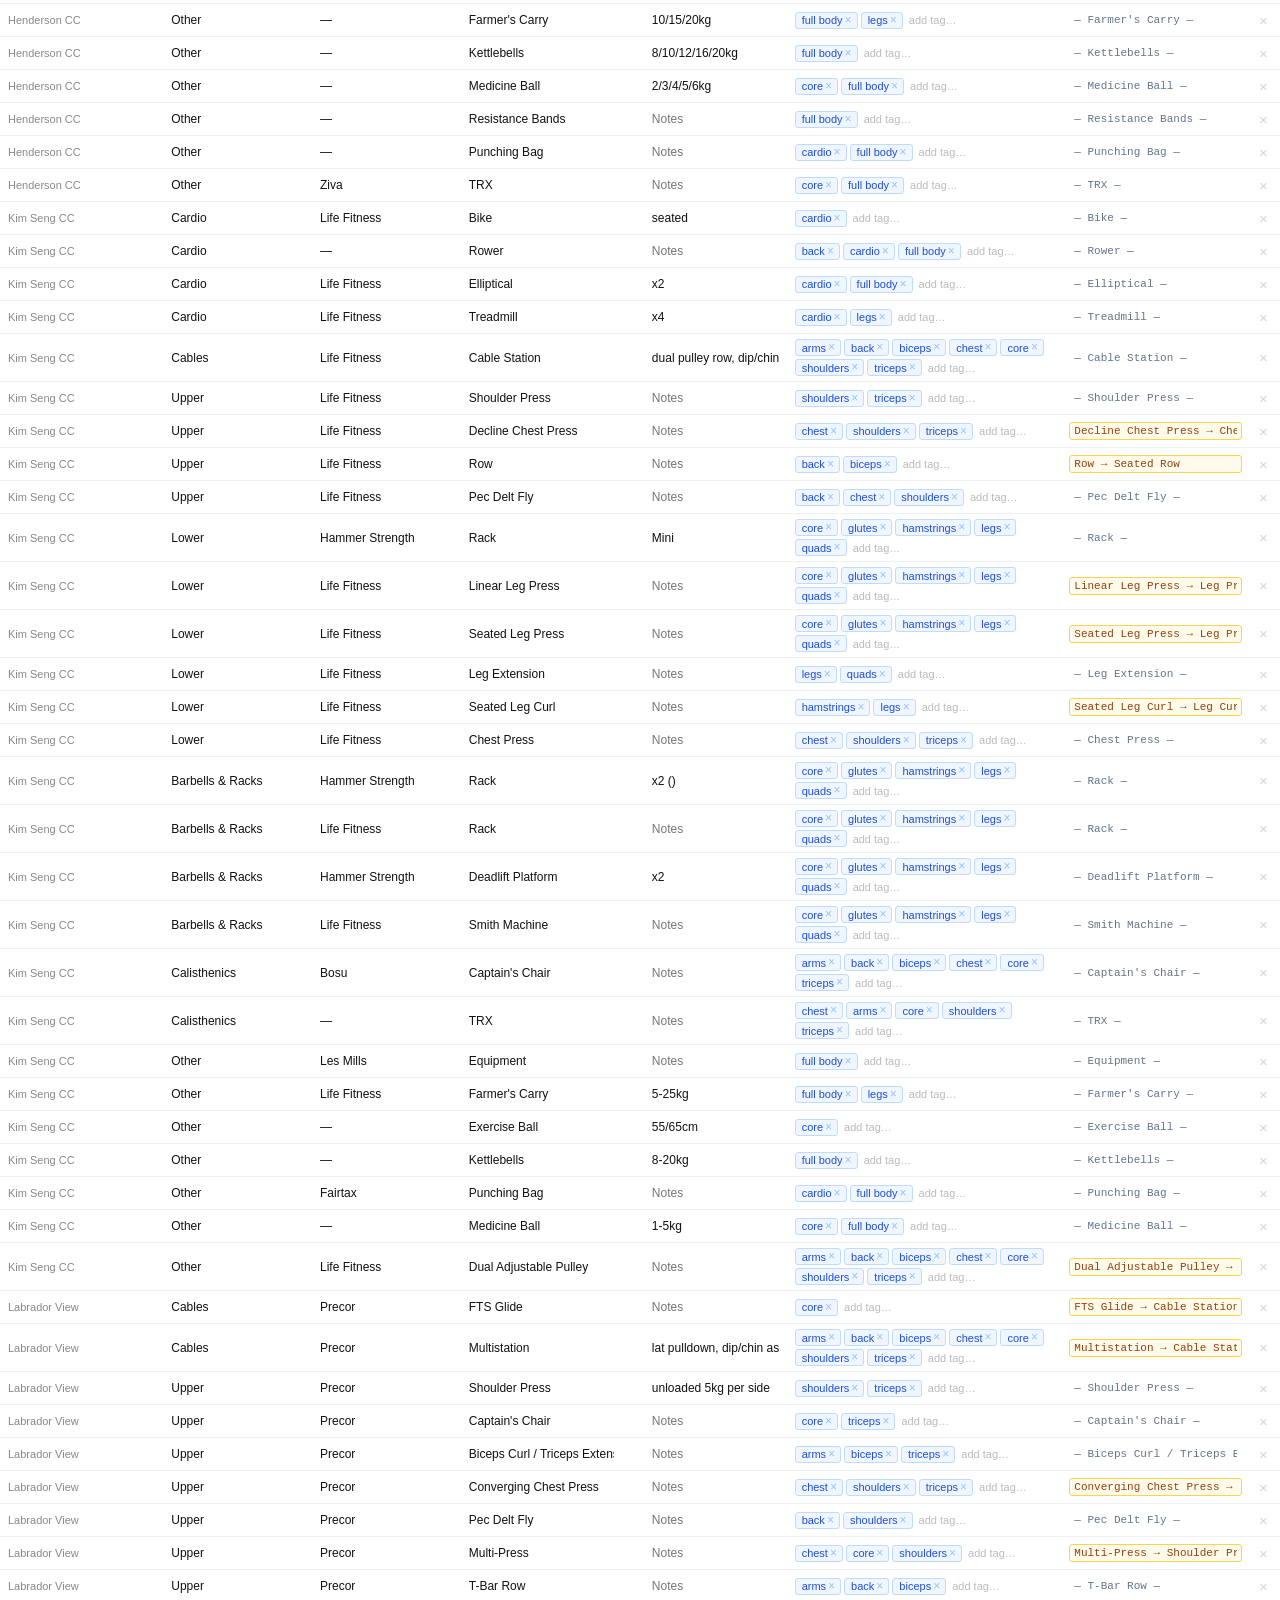
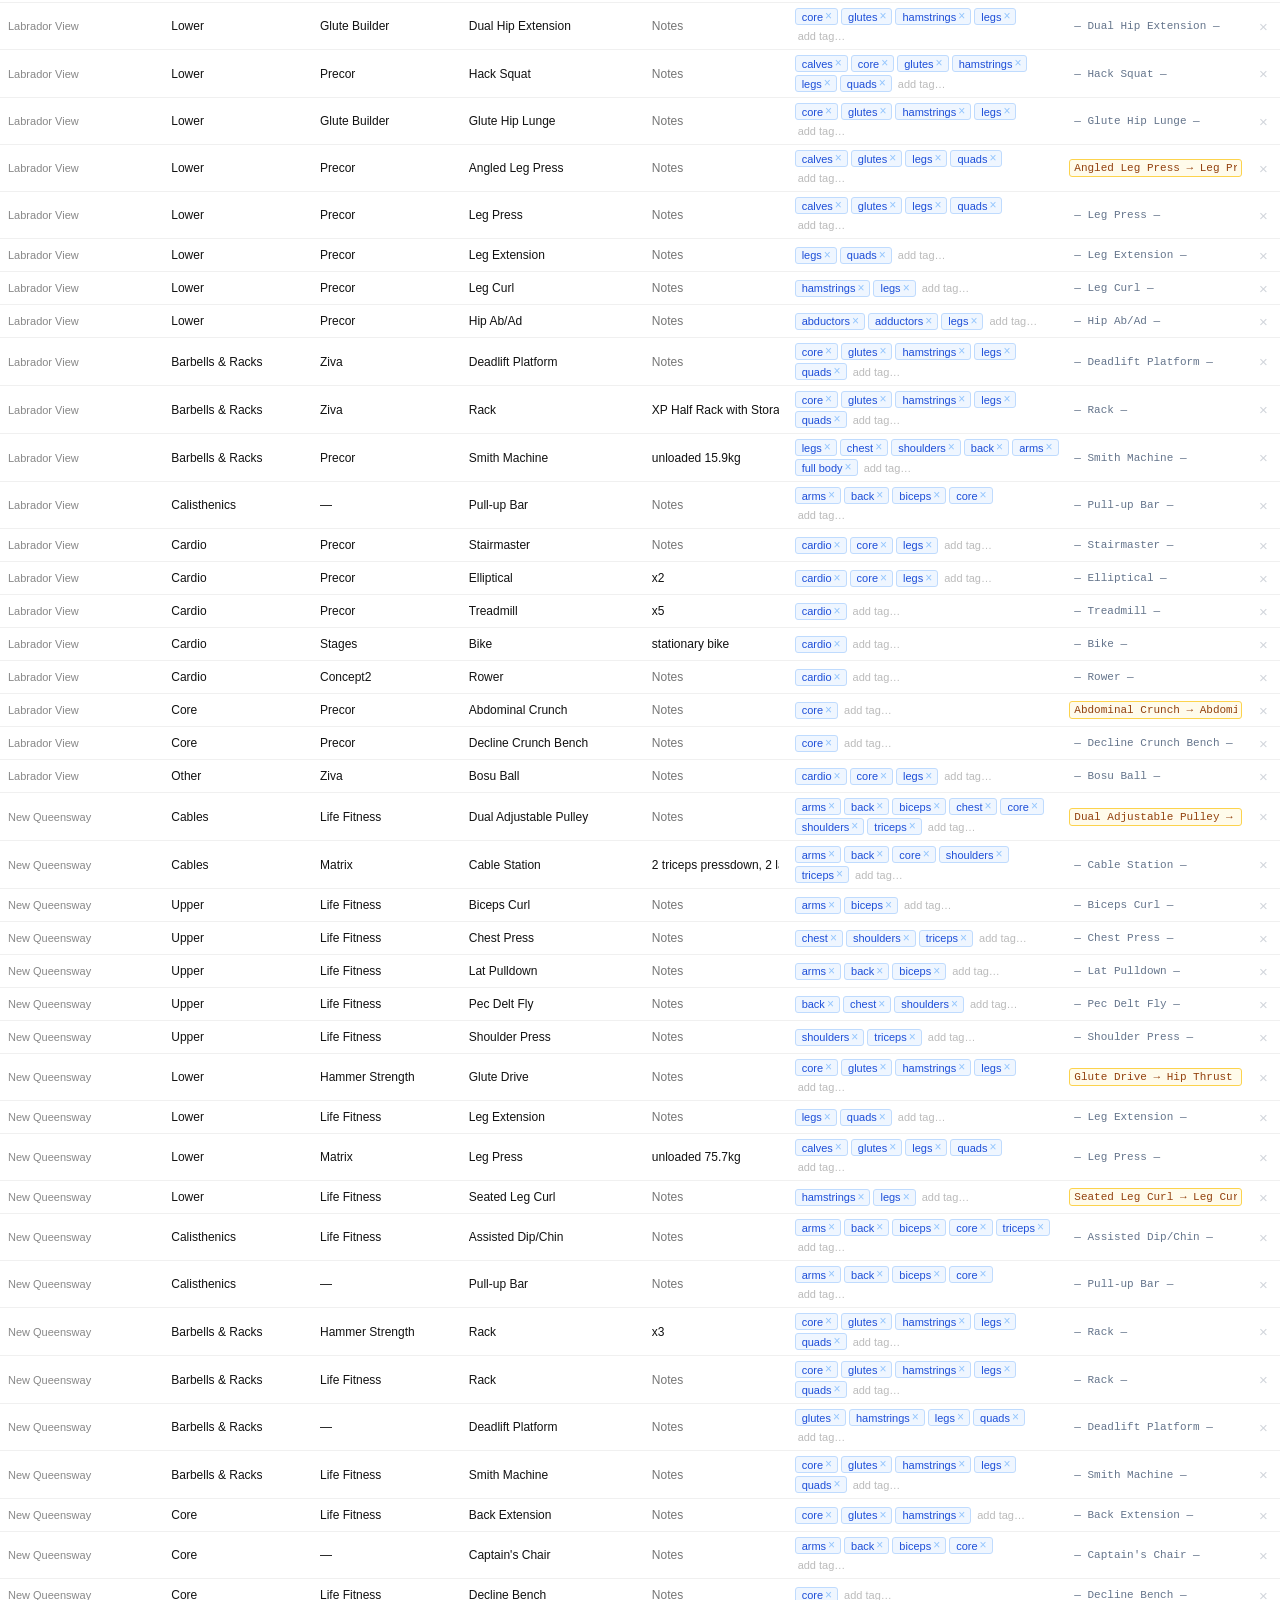
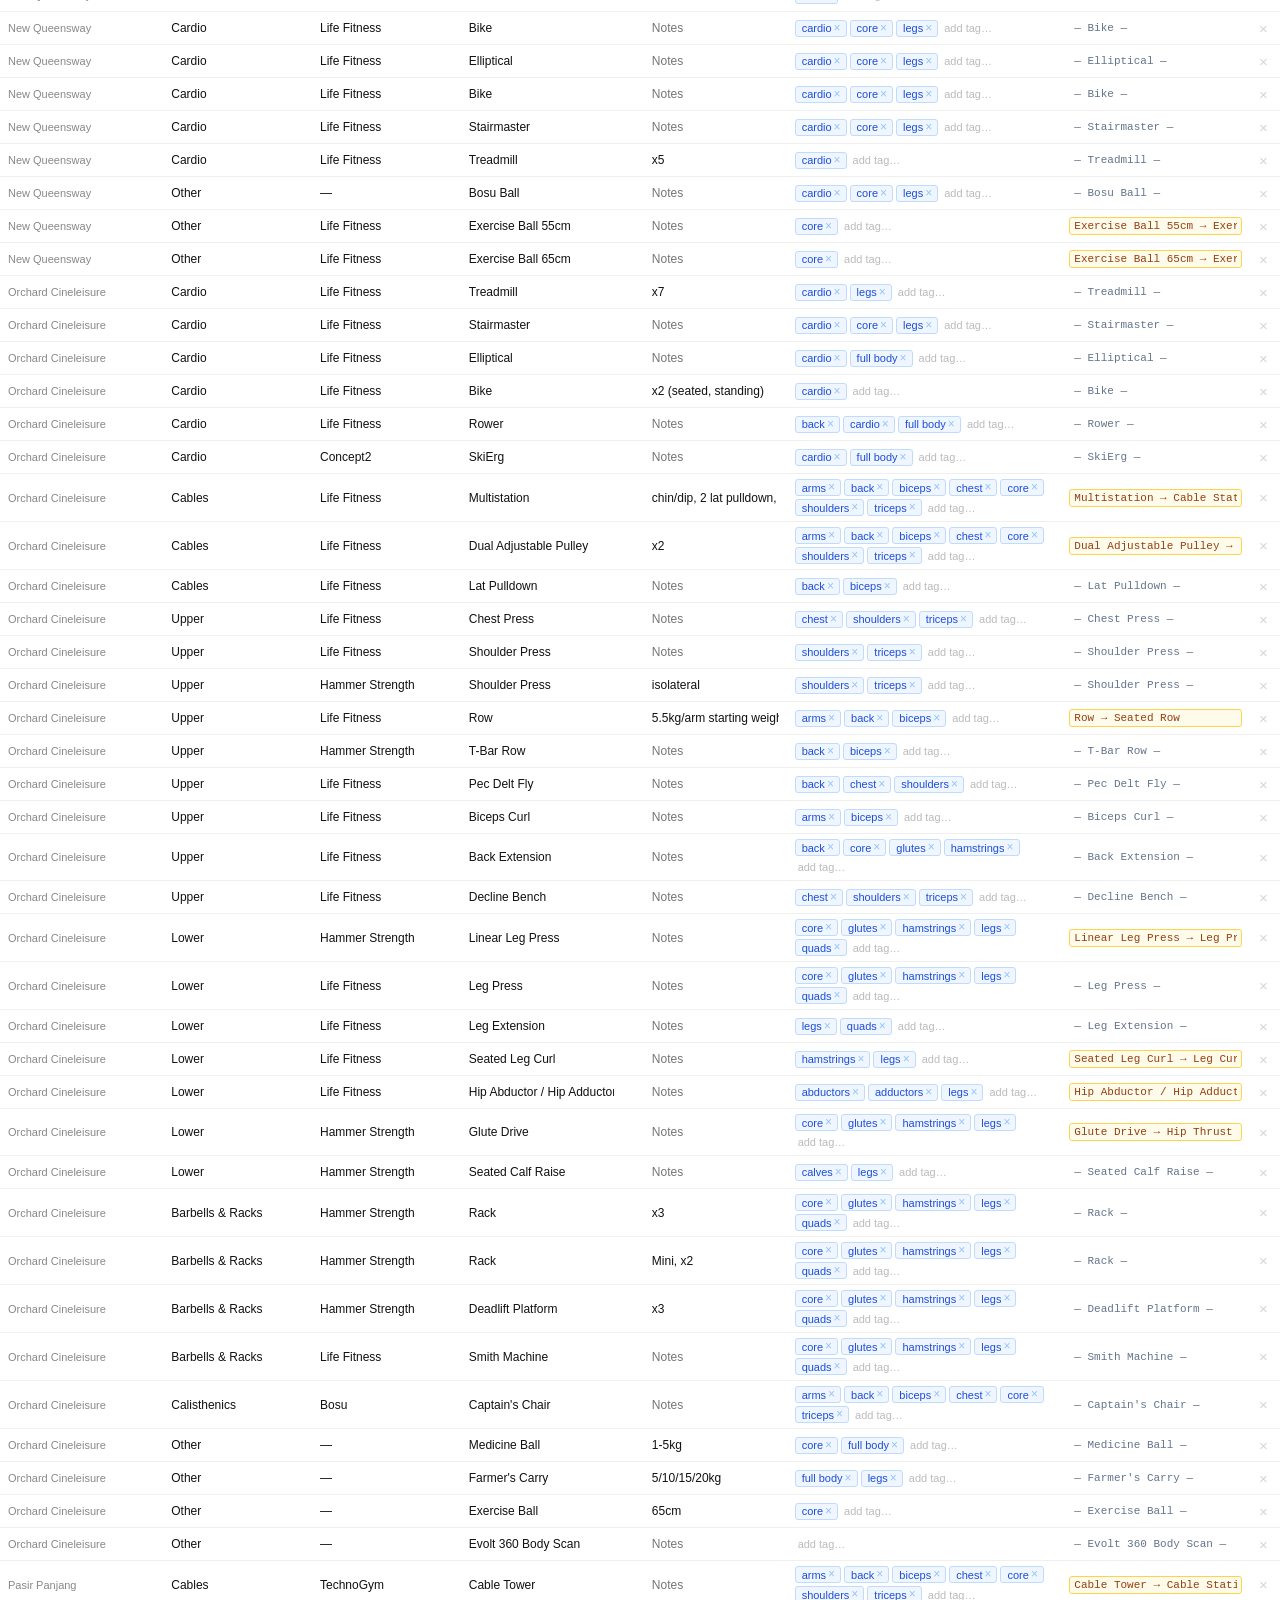
==== commit a9c157f0: "fix: hide select arrow until hover, unify field styling, Enter to autosave" ====
--- a/all.html
+++ b/all.html
@@ -135,10 +135,19 @@
       color: inherit;
       min-width: 0;
     }
-    td input.f:hover { border-color: #ddd; background: #fff; }
-    td input.f:focus { border-color: #94a3b8; background: #fff; outline: none; box-shadow: 0 0 0 2px rgba(100,130,200,.15); }
+    td input.f, td select.f { appearance: none; -webkit-appearance: none; }
+    td input.f:hover,
+    td select.f:hover  { border-color: #ddd; background: #fff; }
+    td input.f:focus,
+    td select.f:focus  { border-color: #94a3b8; background: #fff; outline: none; box-shadow: 0 0 0 2px rgba(100,130,200,.15); }
     td select.f { cursor: pointer; }
-    td select.f:hover, td select.f:focus { border-color: #94a3b8; background: #fff; outline: none; }
+    td select.f:hover,
+    td select.f:focus  {
+      background-image: url("data:image/svg+xml,%3Csvg xmlns='http://www.w3.org/2000/svg' width='10' height='6' viewBox='0 0 10 6'%3E%3Cpath d='M1 1l4 4 4-4' stroke='%23999' stroke-width='1.5' fill='none' stroke-linecap='round' stroke-linejoin='round'/%3E%3C/svg%3E");
+      background-repeat: no-repeat;
+      background-position: right 5px center;
+      padding-right: 18px;
+    }
 
     /* ── Tags ── */
     .tags-wrap {
@@ -186,17 +195,31 @@
     /* ── Equipment type cell ── */
     select.type-ovr {
       width: 100%;
-      border: 1px solid #e2e8f0;
+      border: 1px solid transparent;
       border-radius: 3px;
       padding: 2px 4px;
       font-size: 11px;
       font-family: monospace;
       color: #64748b;
-      background: #f8fafc;
+      background: transparent;
       cursor: pointer;
-    }
-    select.type-ovr.mapped { border-color: #fcd34d; color: #92400e; background: #fffbeb; }
-    select.type-ovr.set    { border-color: #86efac; color: #166534; background: #f0fdf4; font-weight: 600; }
+      appearance: none;
+      -webkit-appearance: none;
+    }
+    select.type-ovr:hover,
+    select.type-ovr:focus {
+      border-color: #ddd;
+      background-color: #fff;
+      background-image: url("data:image/svg+xml,%3Csvg xmlns='http://www.w3.org/2000/svg' width='10' height='6' viewBox='0 0 10 6'%3E%3Cpath d='M1 1l4 4 4-4' stroke='%23999' stroke-width='1.5' fill='none' stroke-linecap='round' stroke-linejoin='round'/%3E%3C/svg%3E");
+      background-repeat: no-repeat;
+      background-position: right 5px center;
+      padding-right: 18px;
+      outline: none;
+    }
+    select.type-ovr.mapped { border-color: #fcd34d; color: #92400e; background-color: #fffbeb; }
+    select.type-ovr.set    { border-color: #86efac; color: #166534; background-color: #f0fdf4; font-weight: 600; }
+    select.type-ovr.mapped:hover, select.type-ovr.mapped:focus { border-color: #f59e0b; background-color: #fffbeb; }
+    select.type-ovr.set:hover,    select.type-ovr.set:focus    { border-color: #4ade80; background-color: #f0fdf4; }
 
     /* ── Delete btn ── */
     button.del {
@@ -534,6 +557,7 @@
 });
 
 document.getElementById('tbody').addEventListener('keydown', e => {
+  if (e.key === 'Enter' && e.target.matches('input.f')) { e.preventDefault(); e.target.blur(); return; }
   if (e.target.dataset.action !== 'add-tag') return;
   if (e.key !== 'Enter' && e.key !== ',' && e.key !== 'Tab') return;
   e.preventDefault();
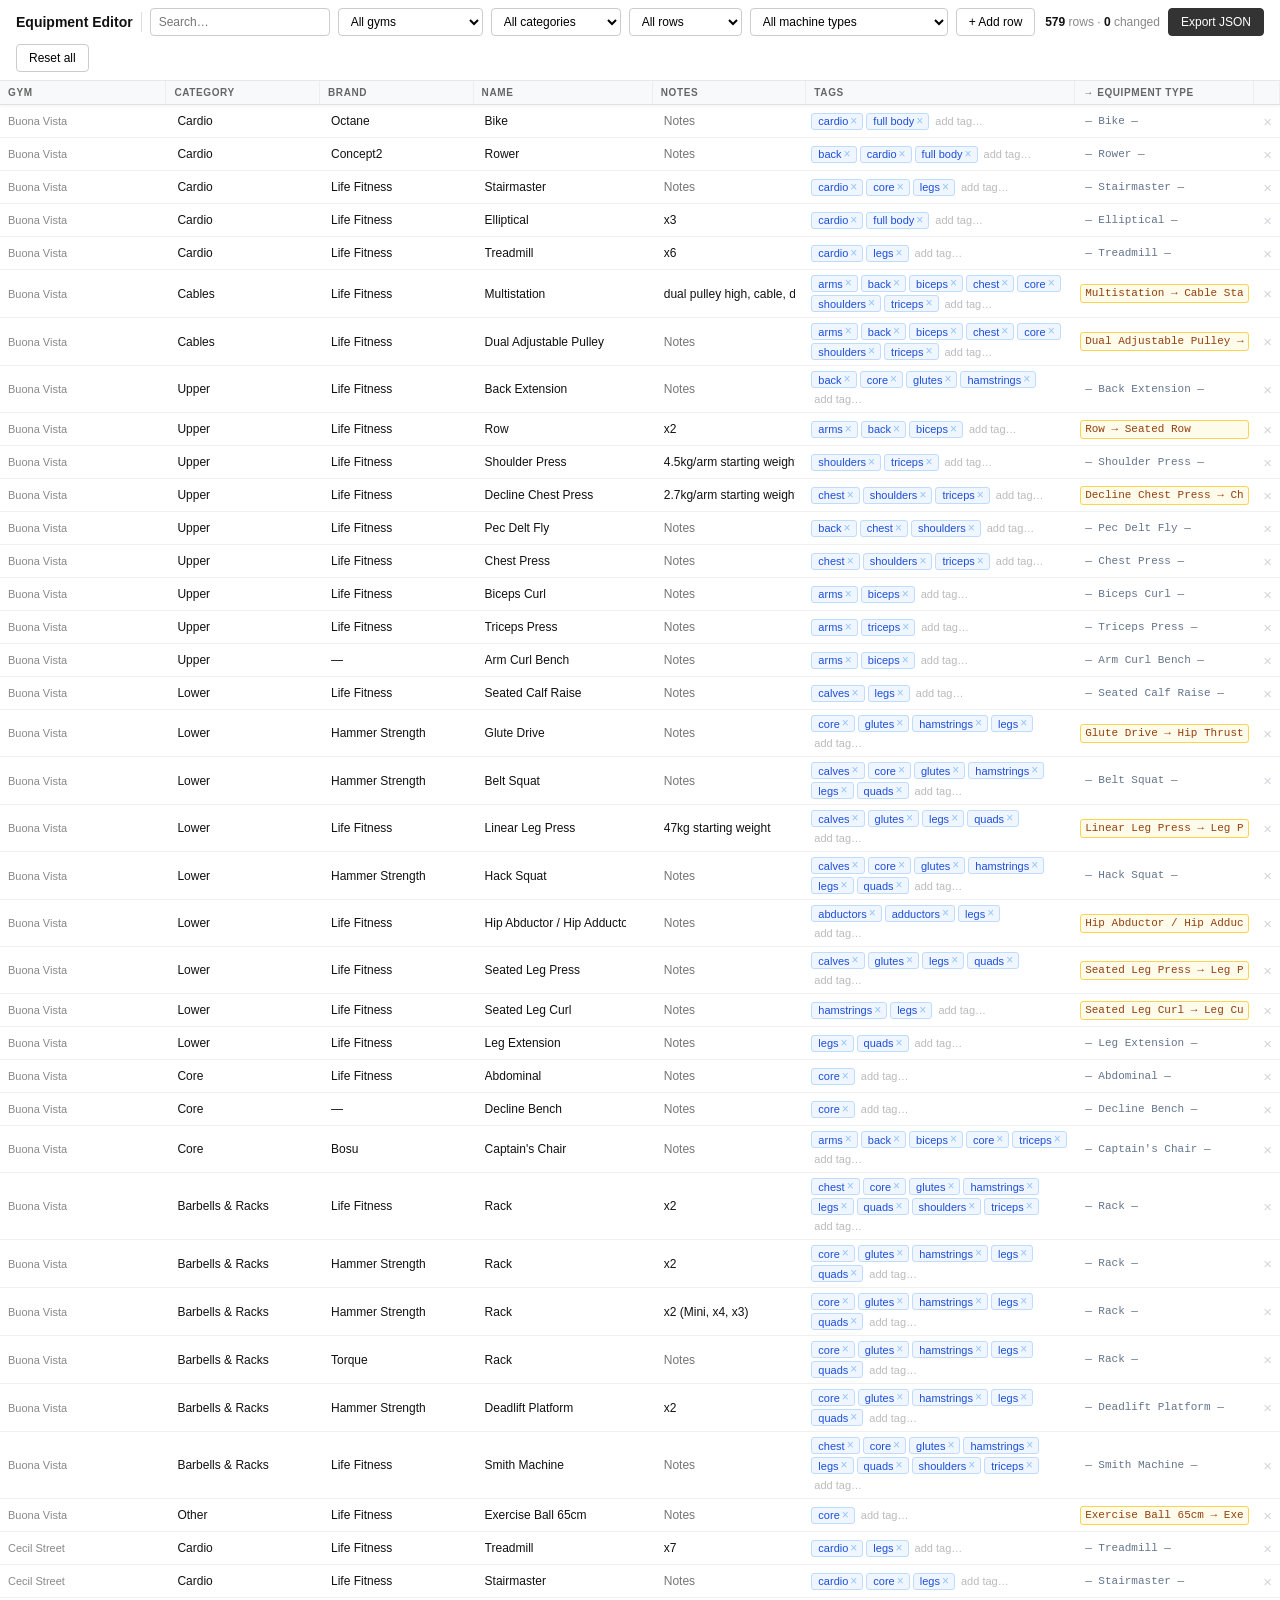
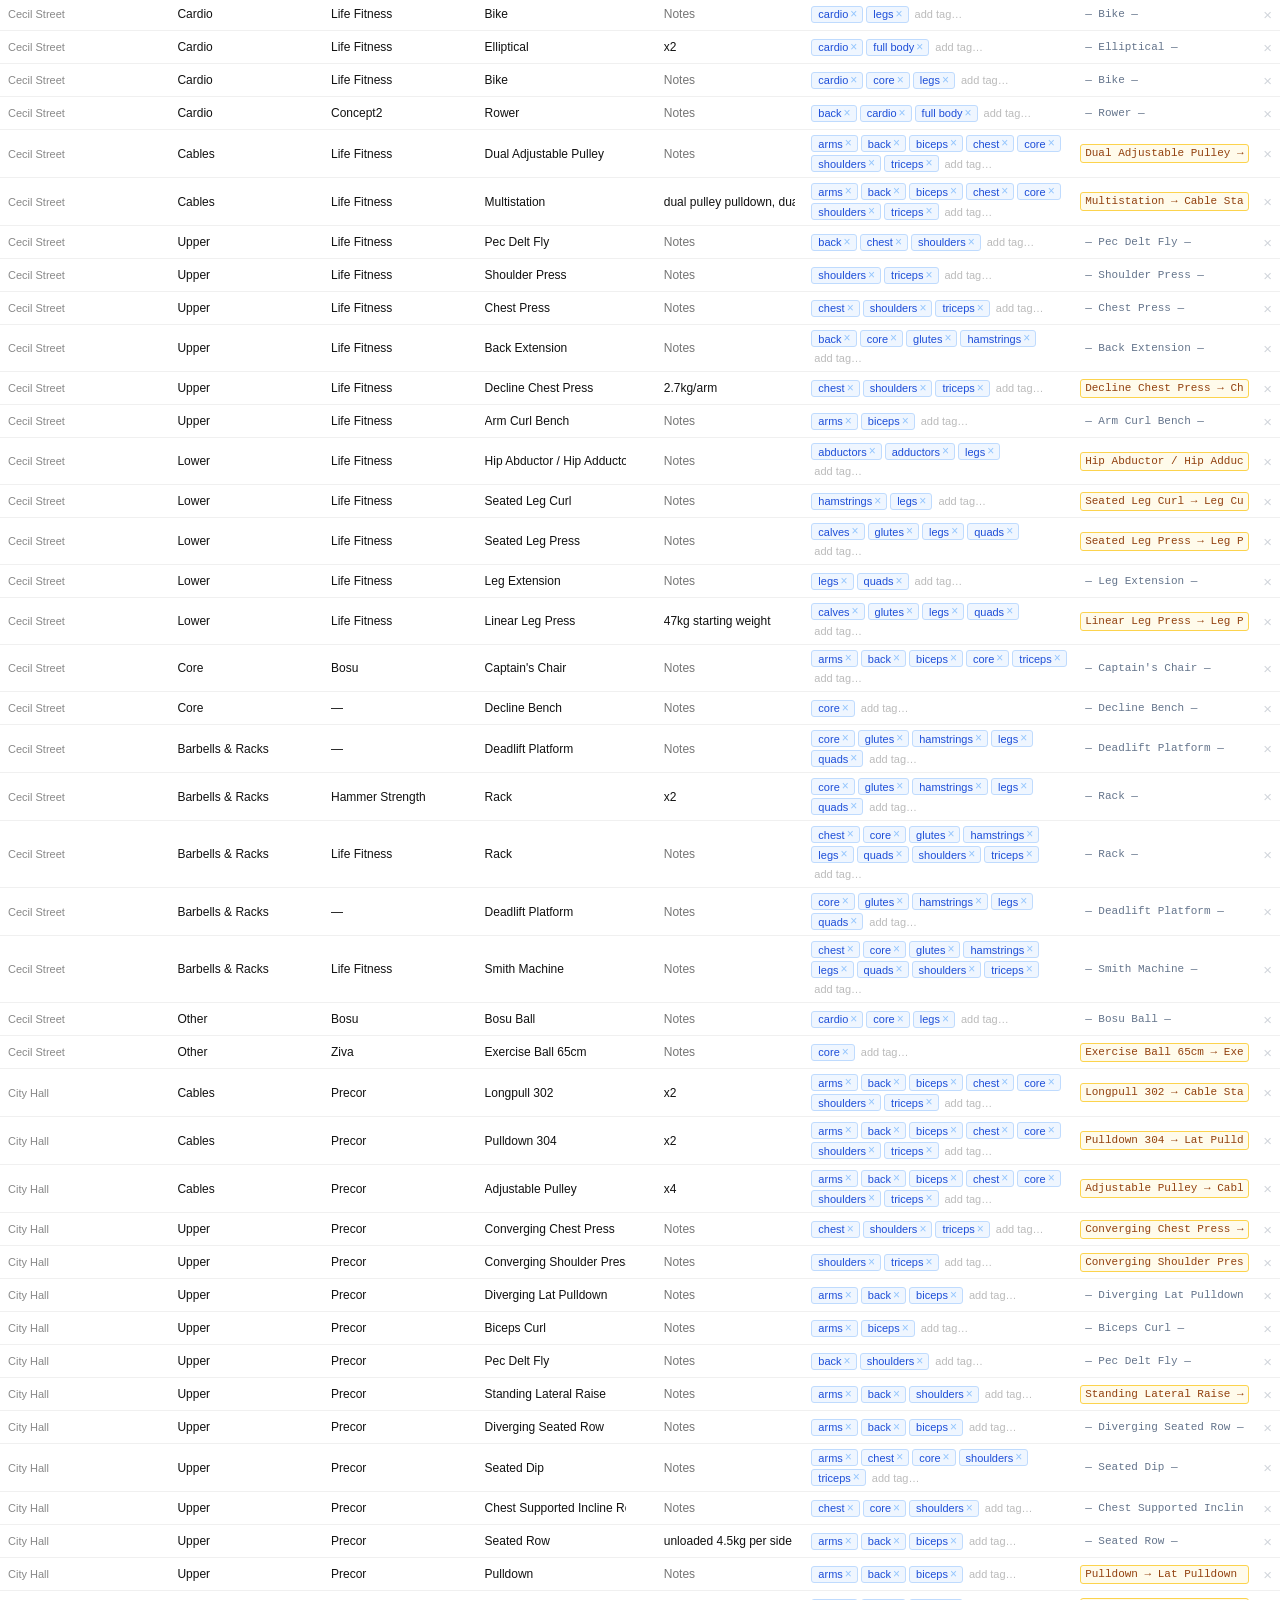
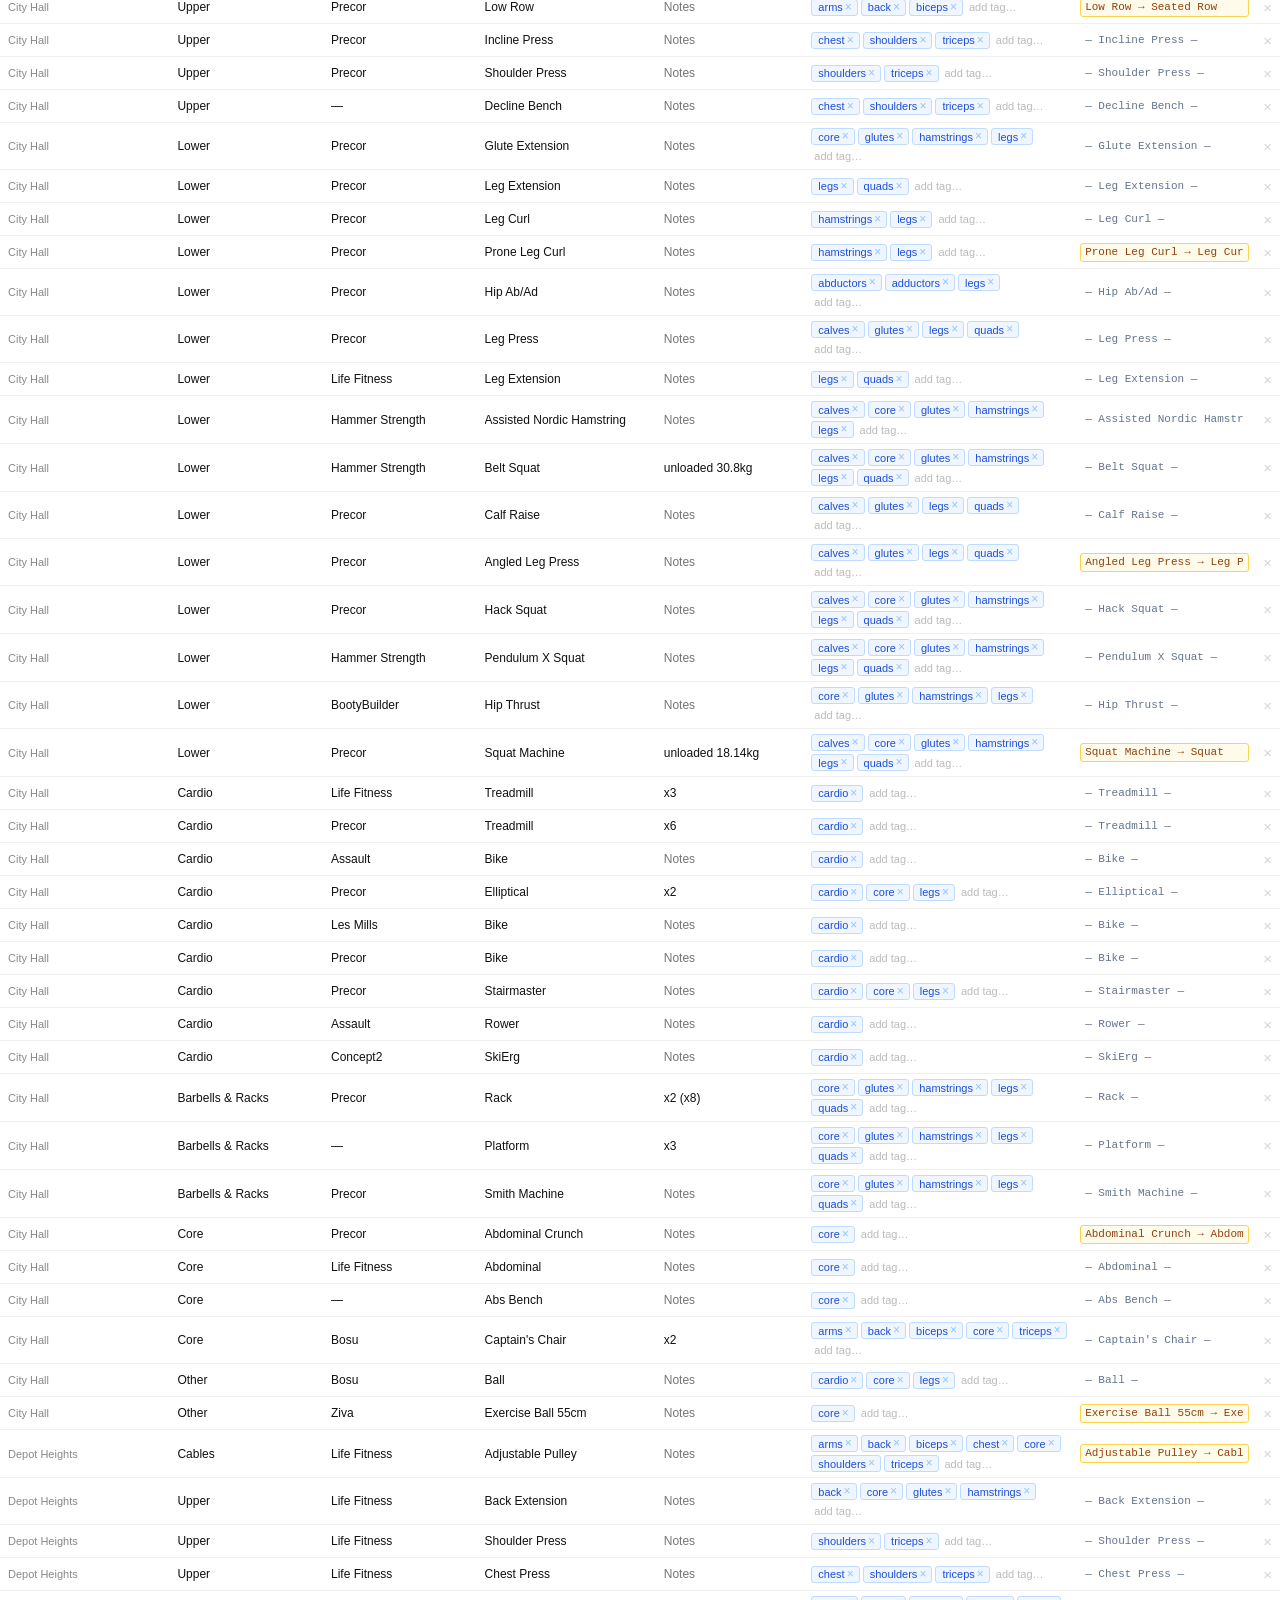
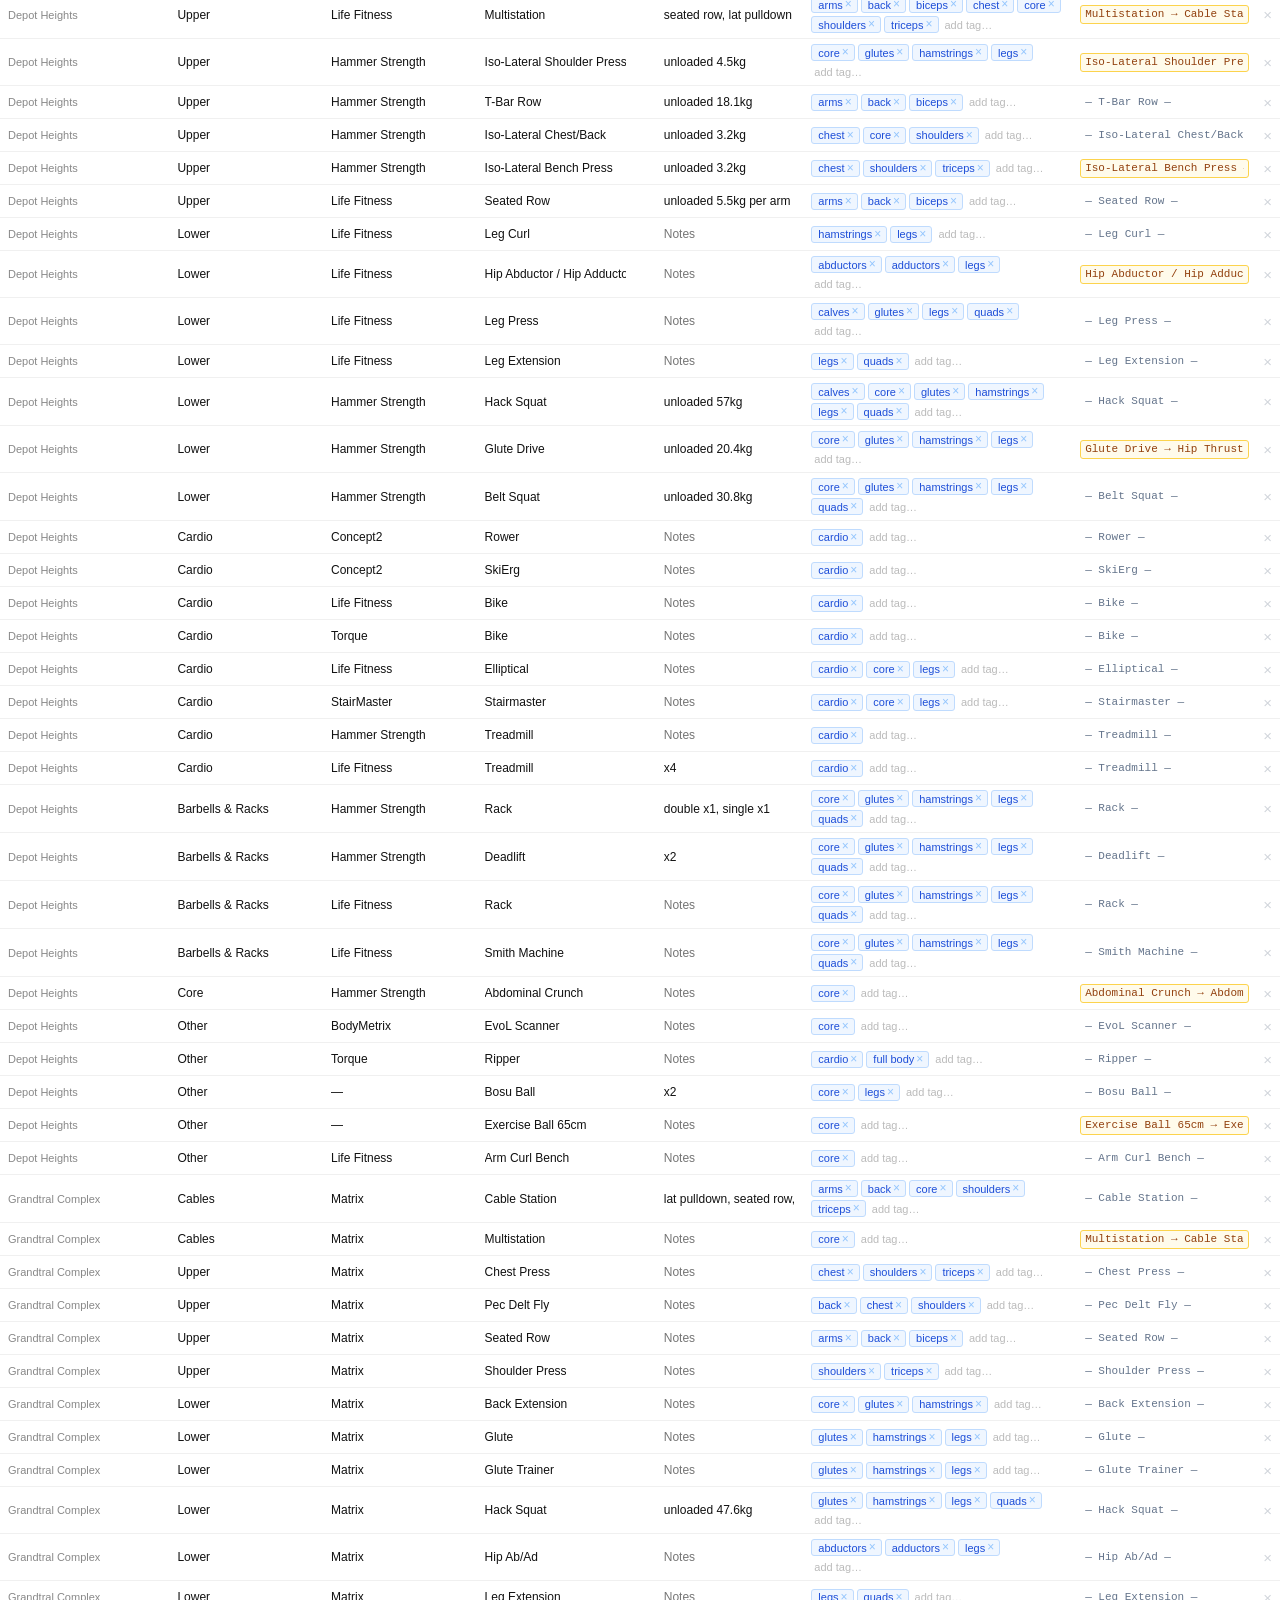
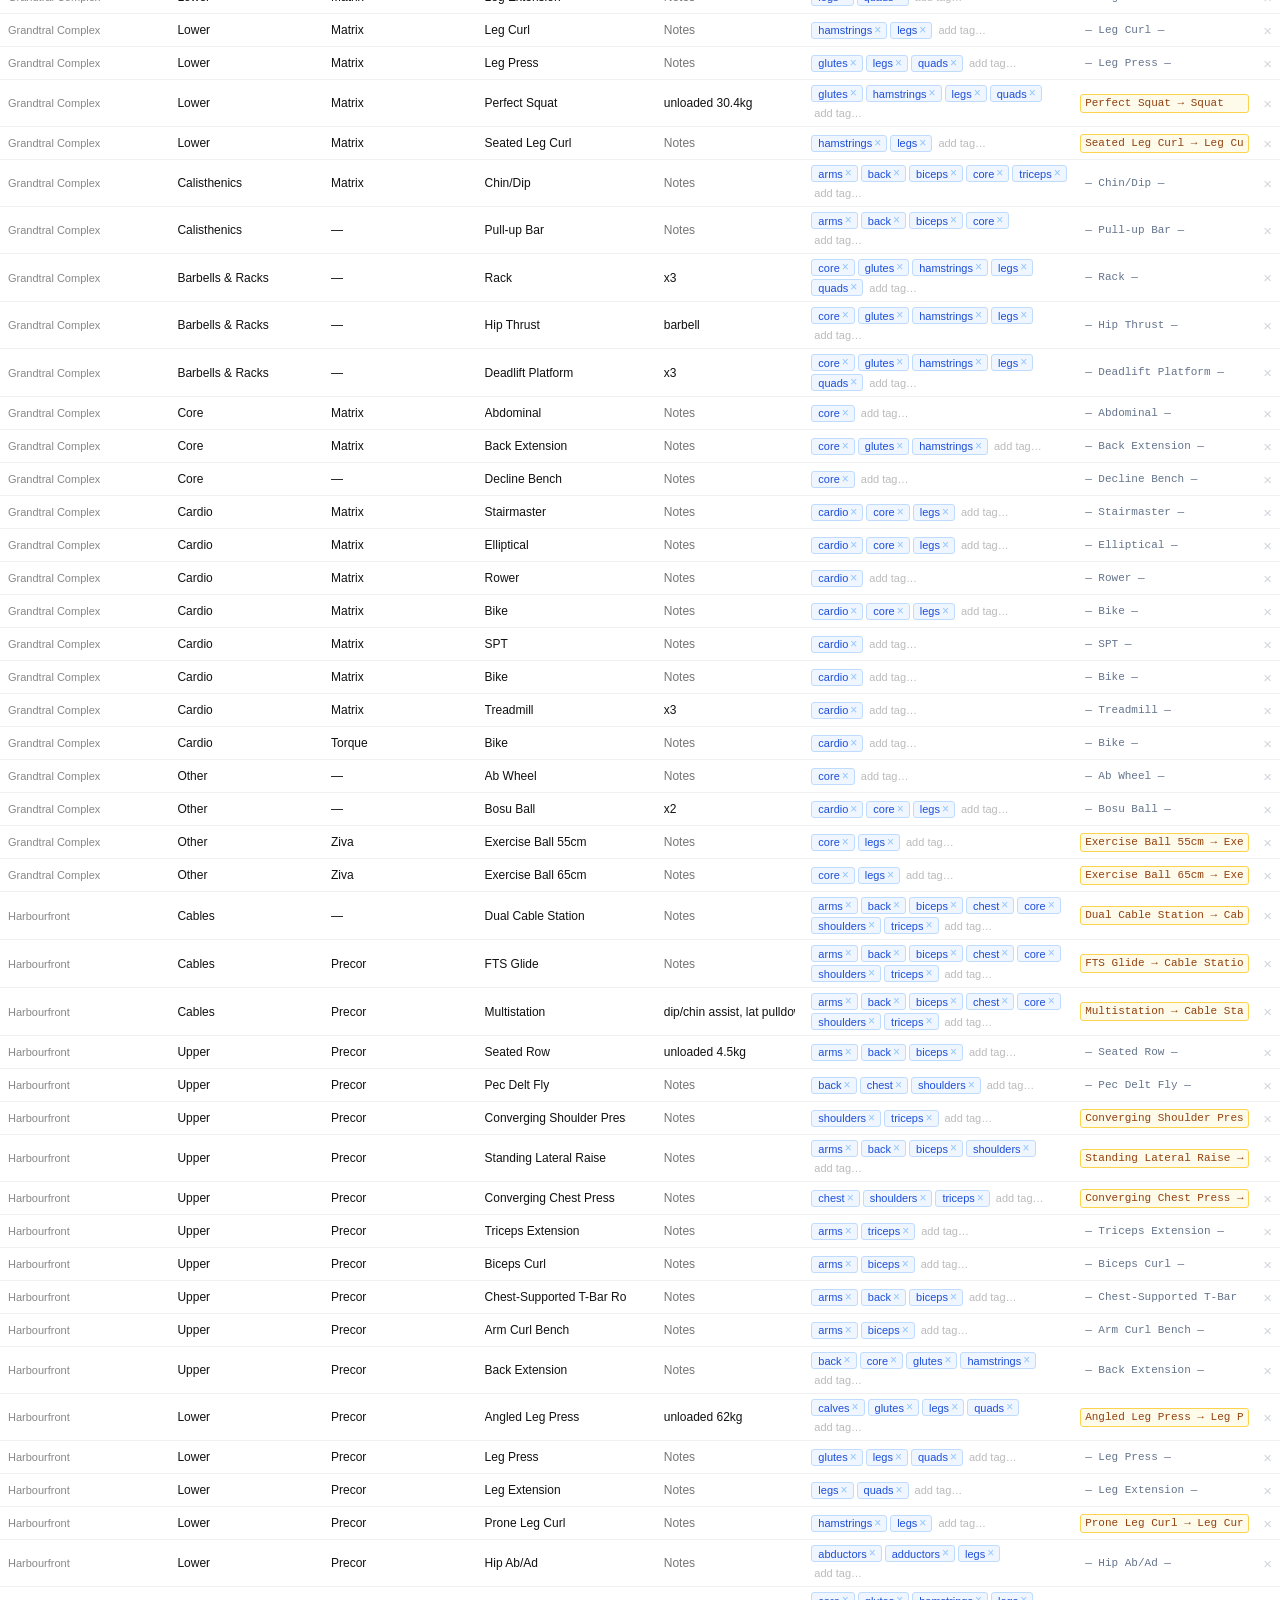
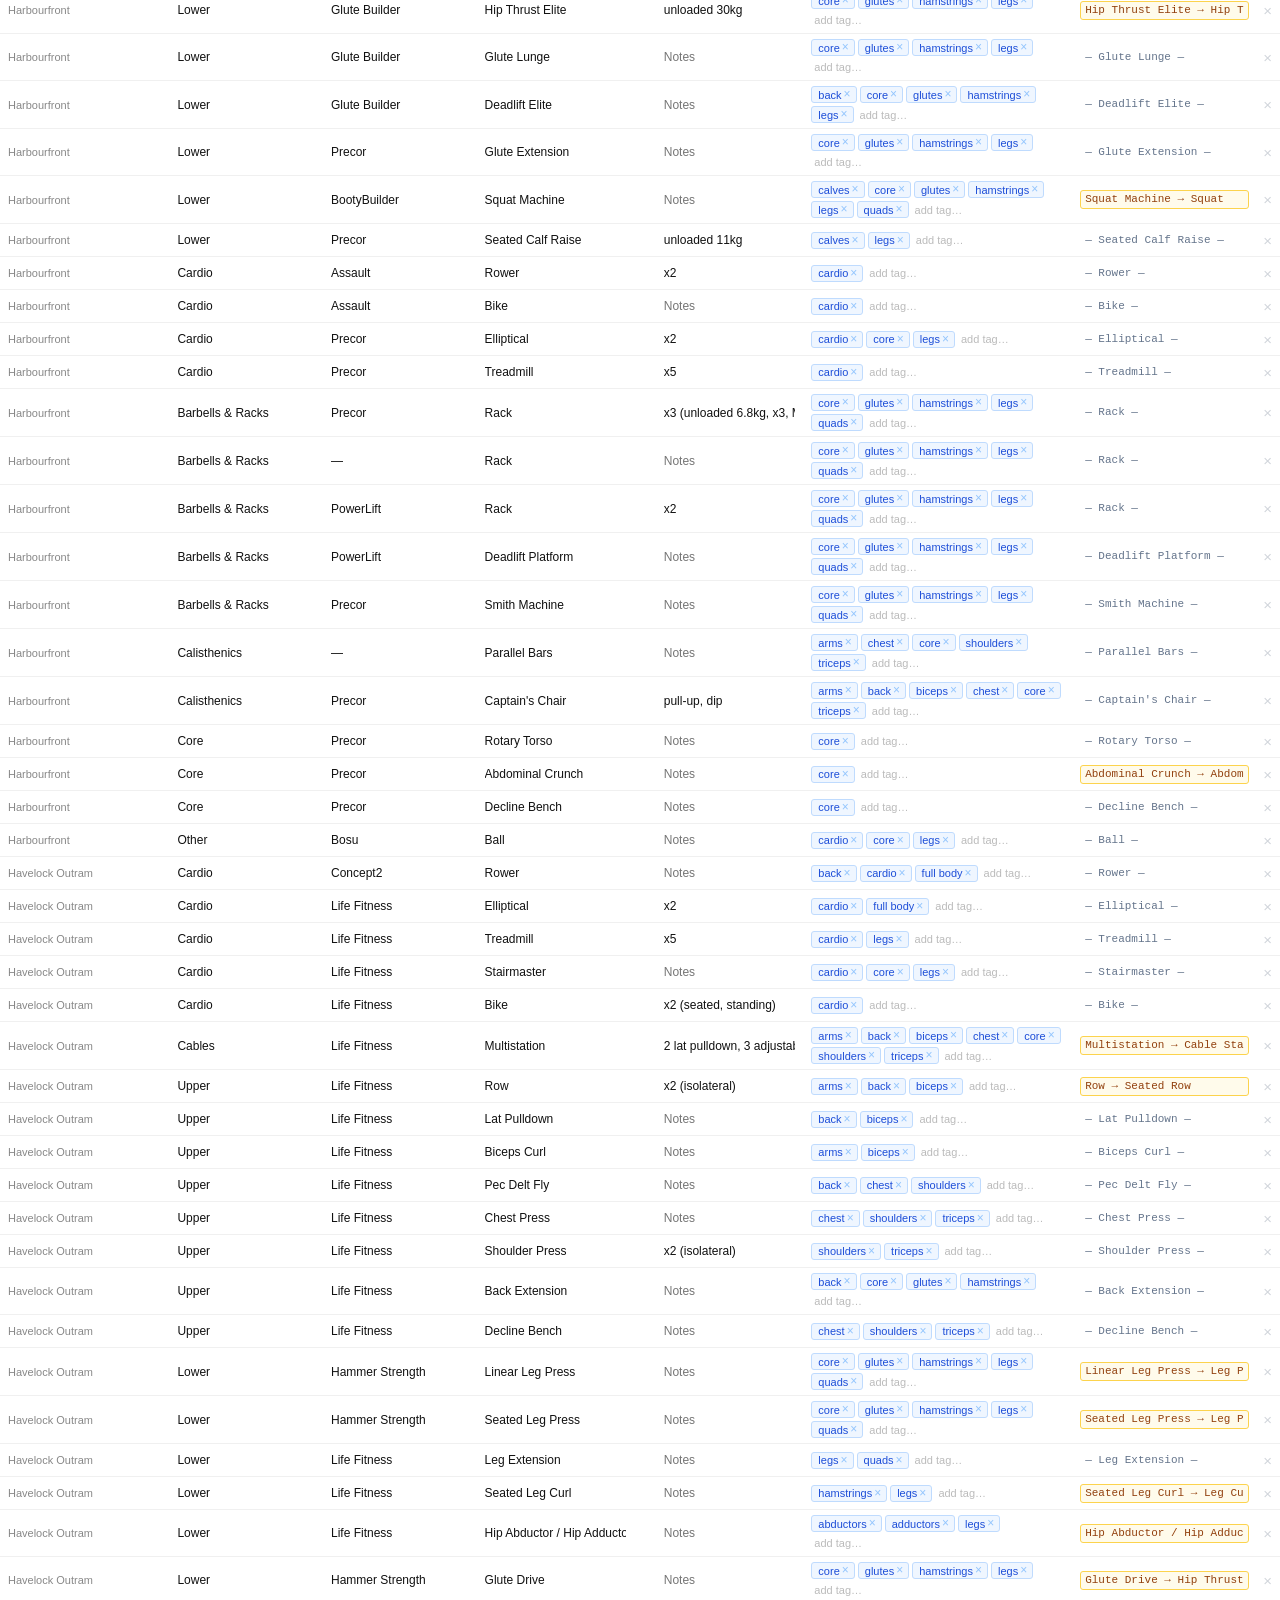
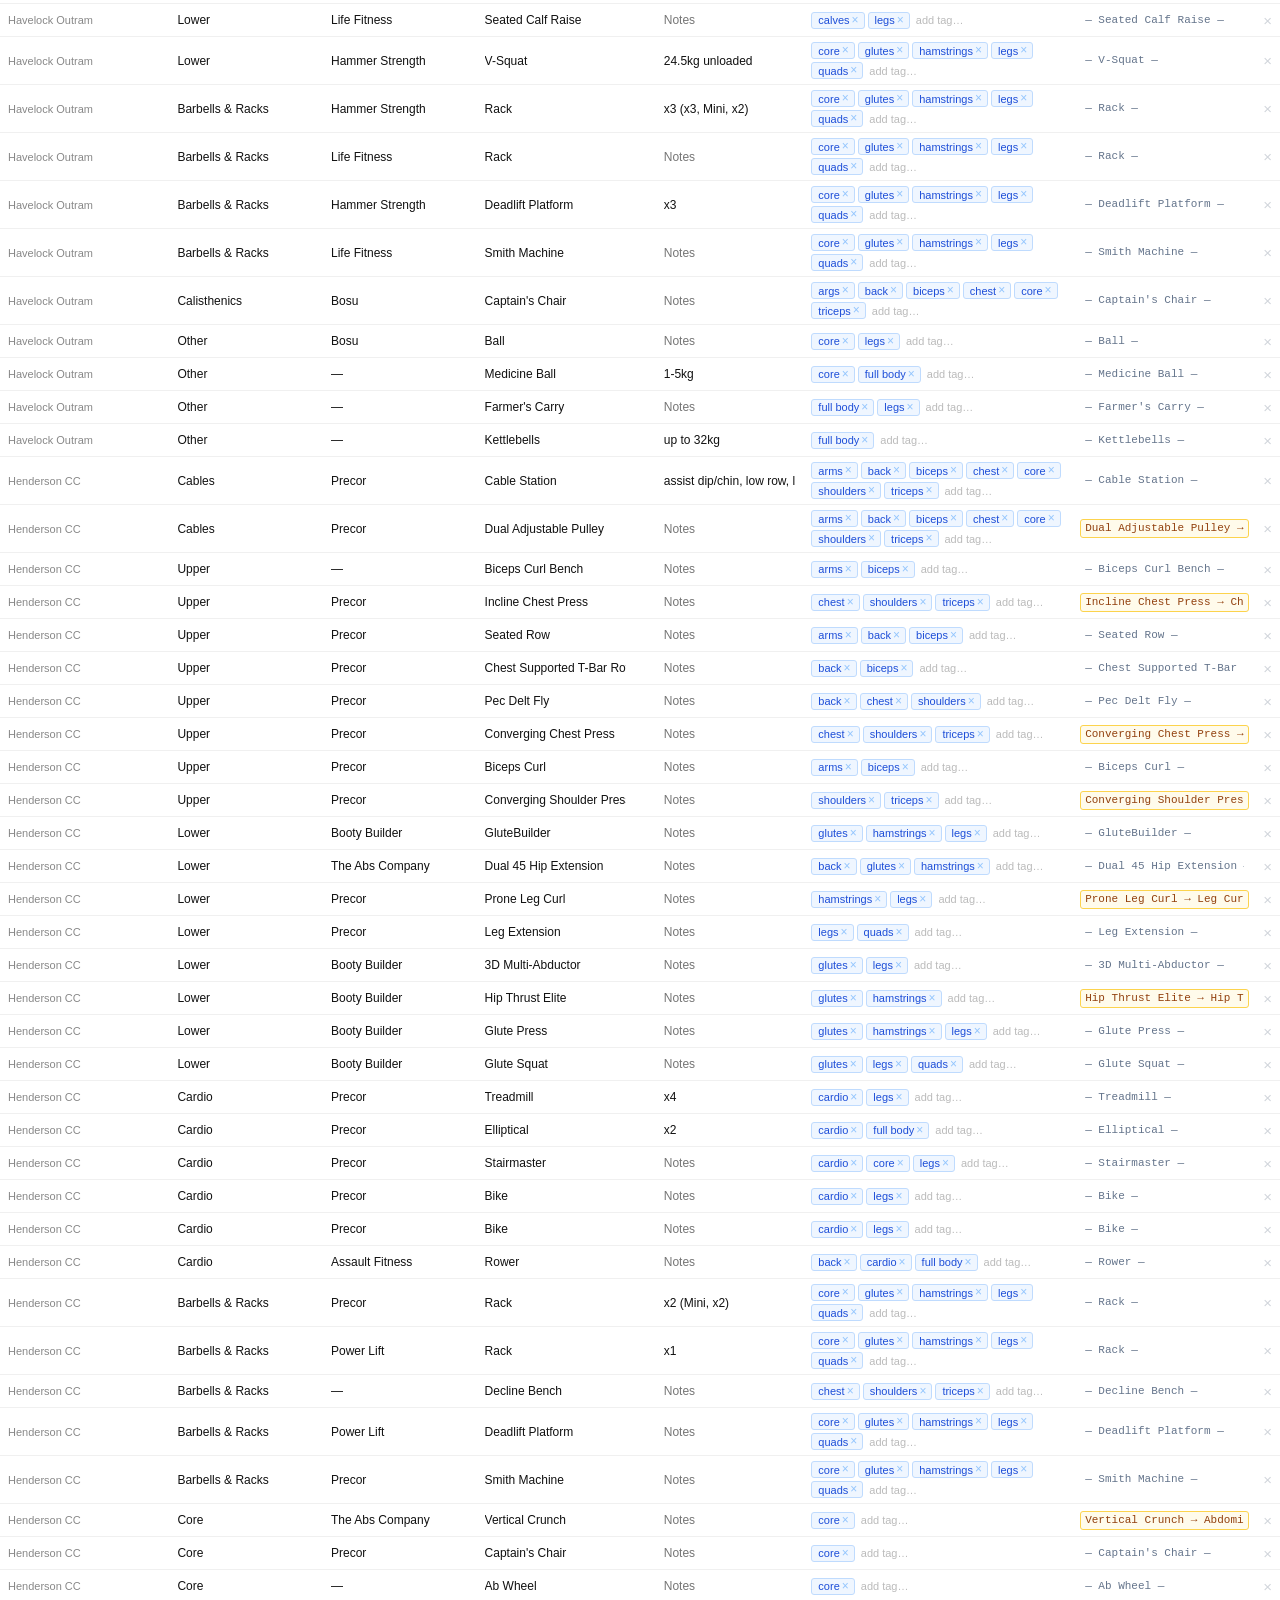
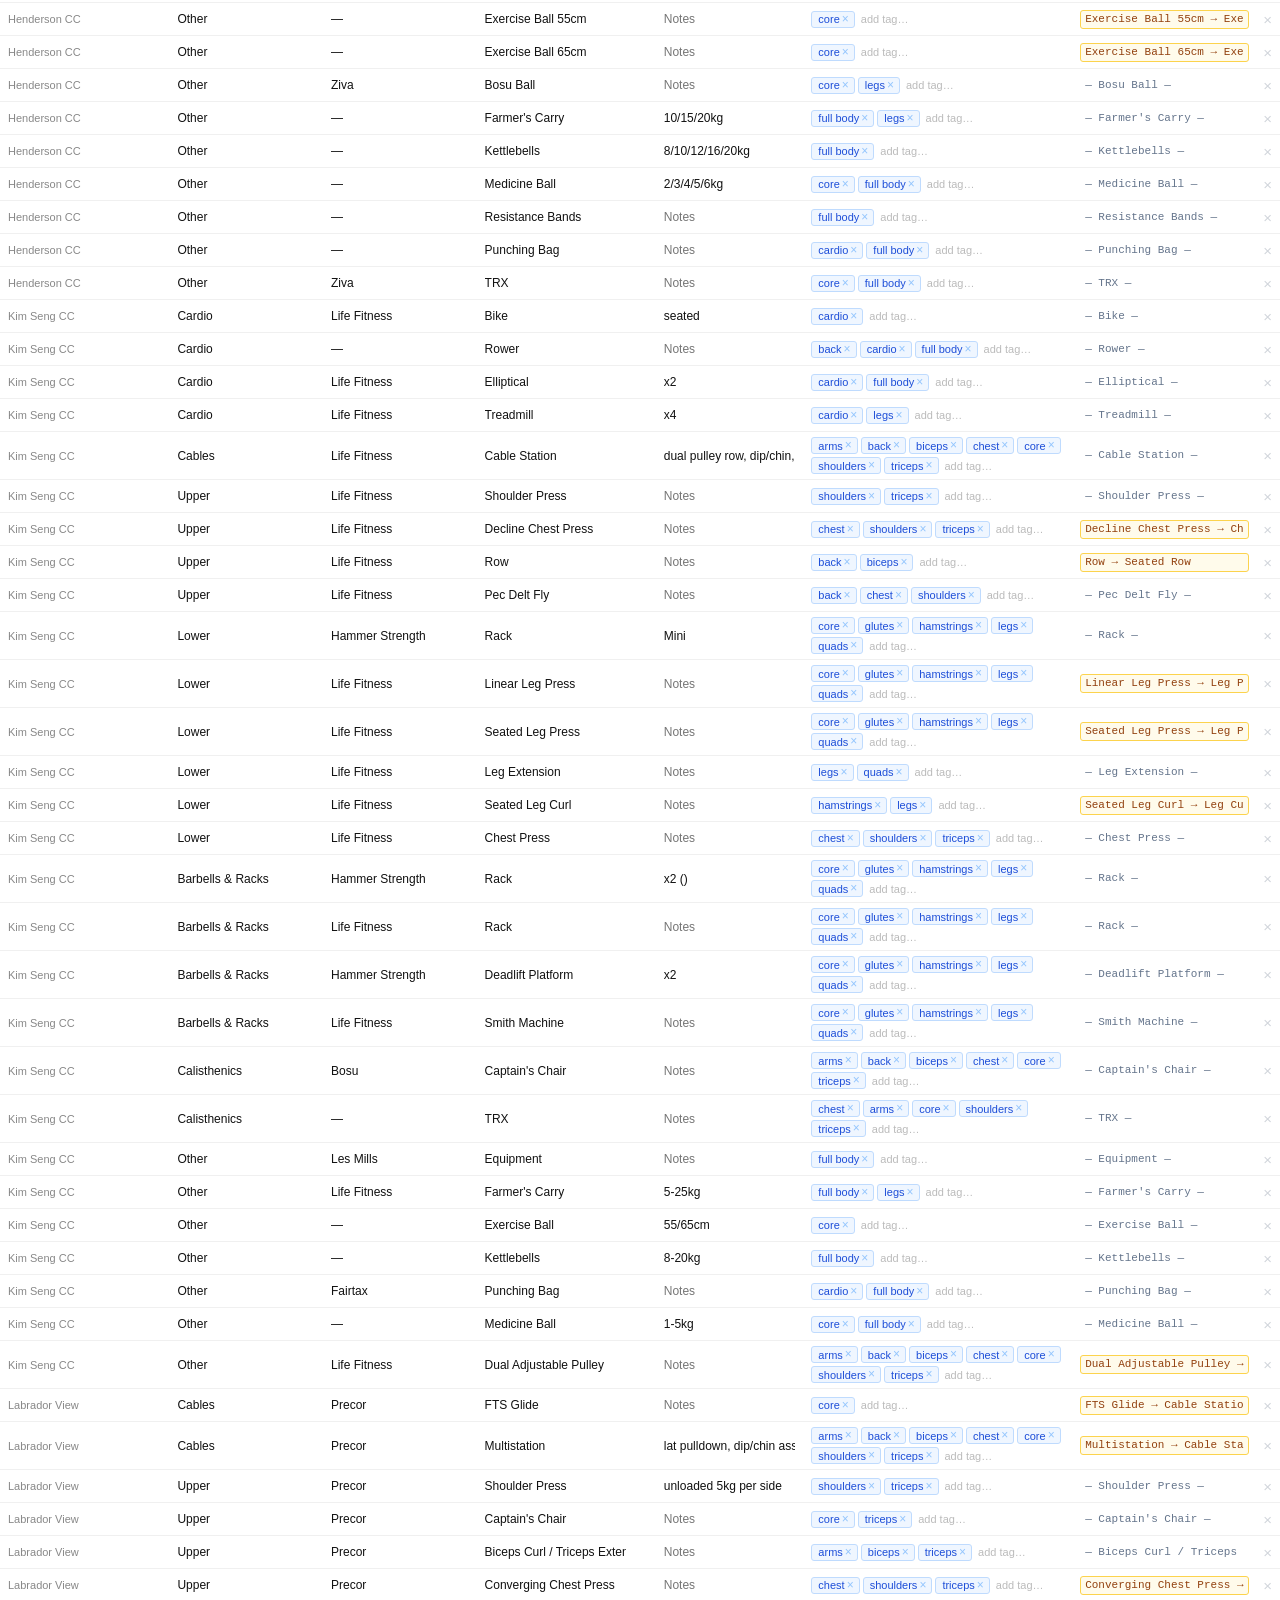
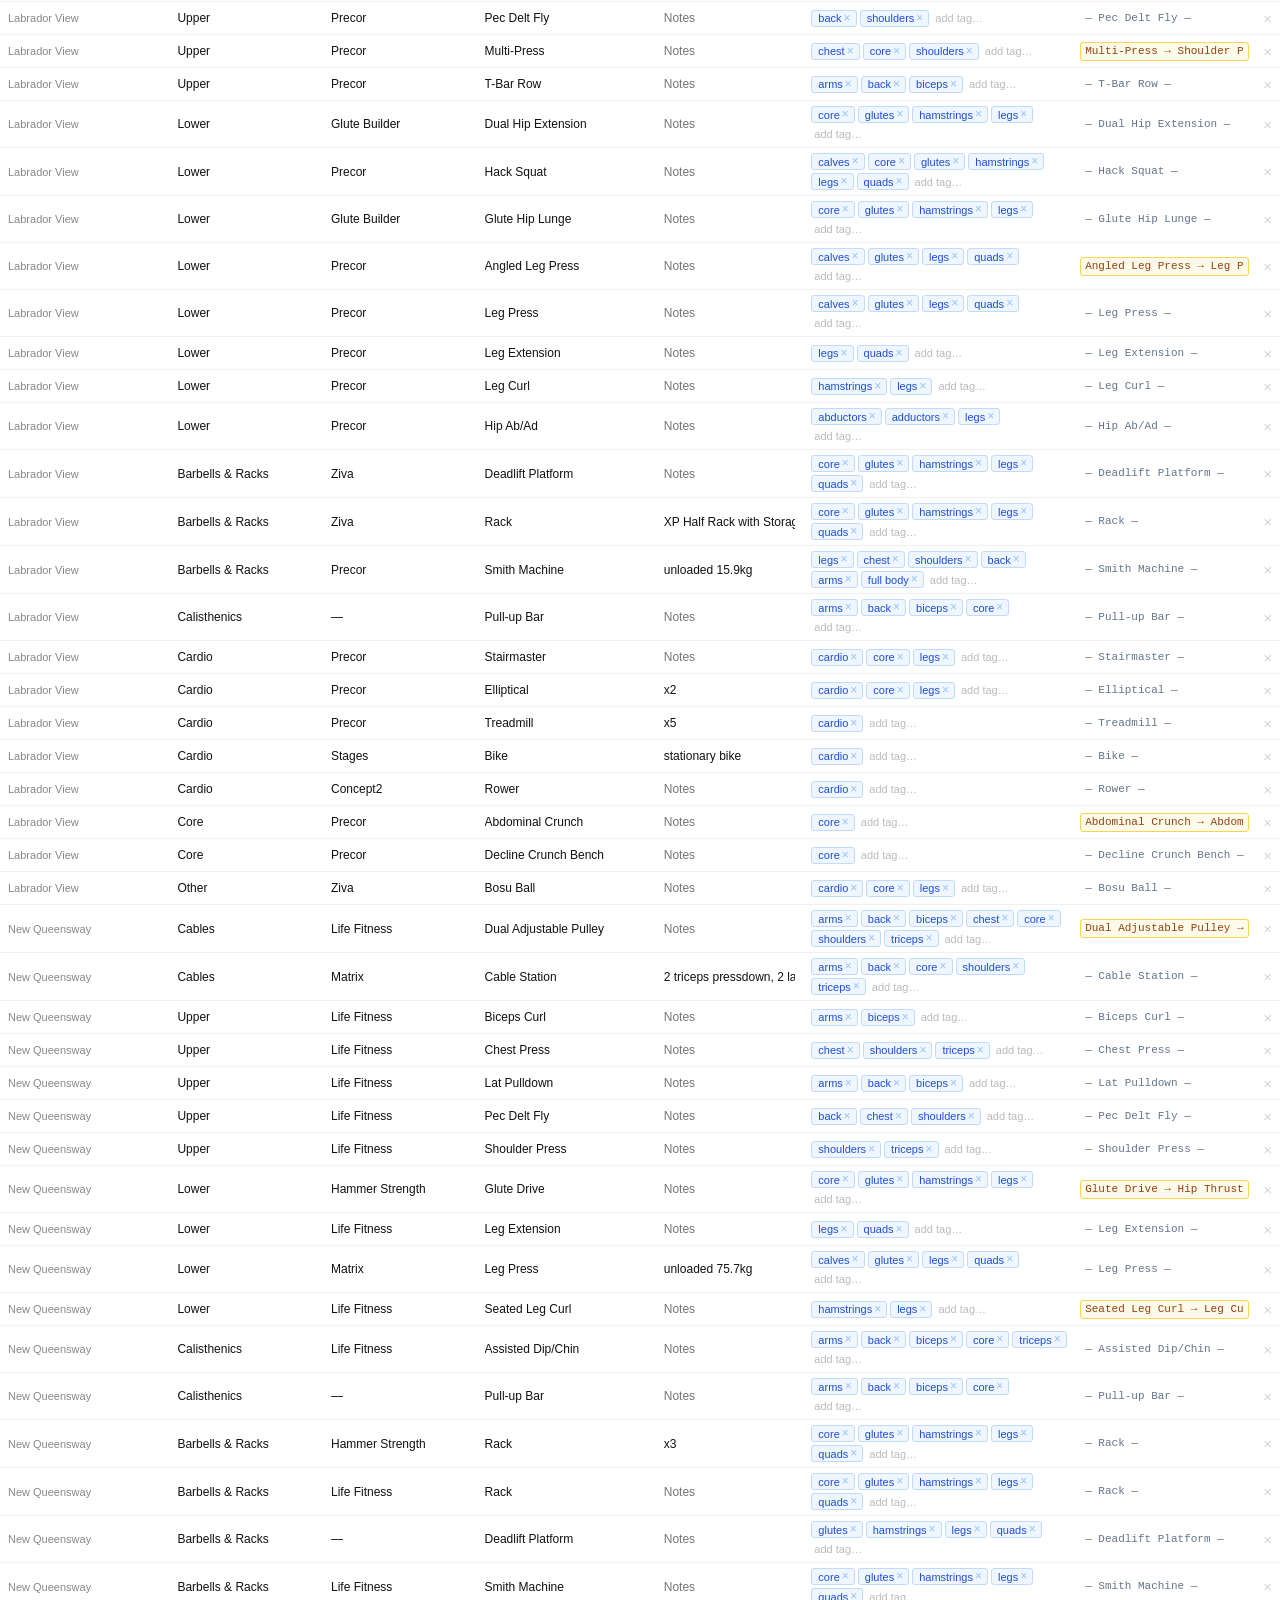
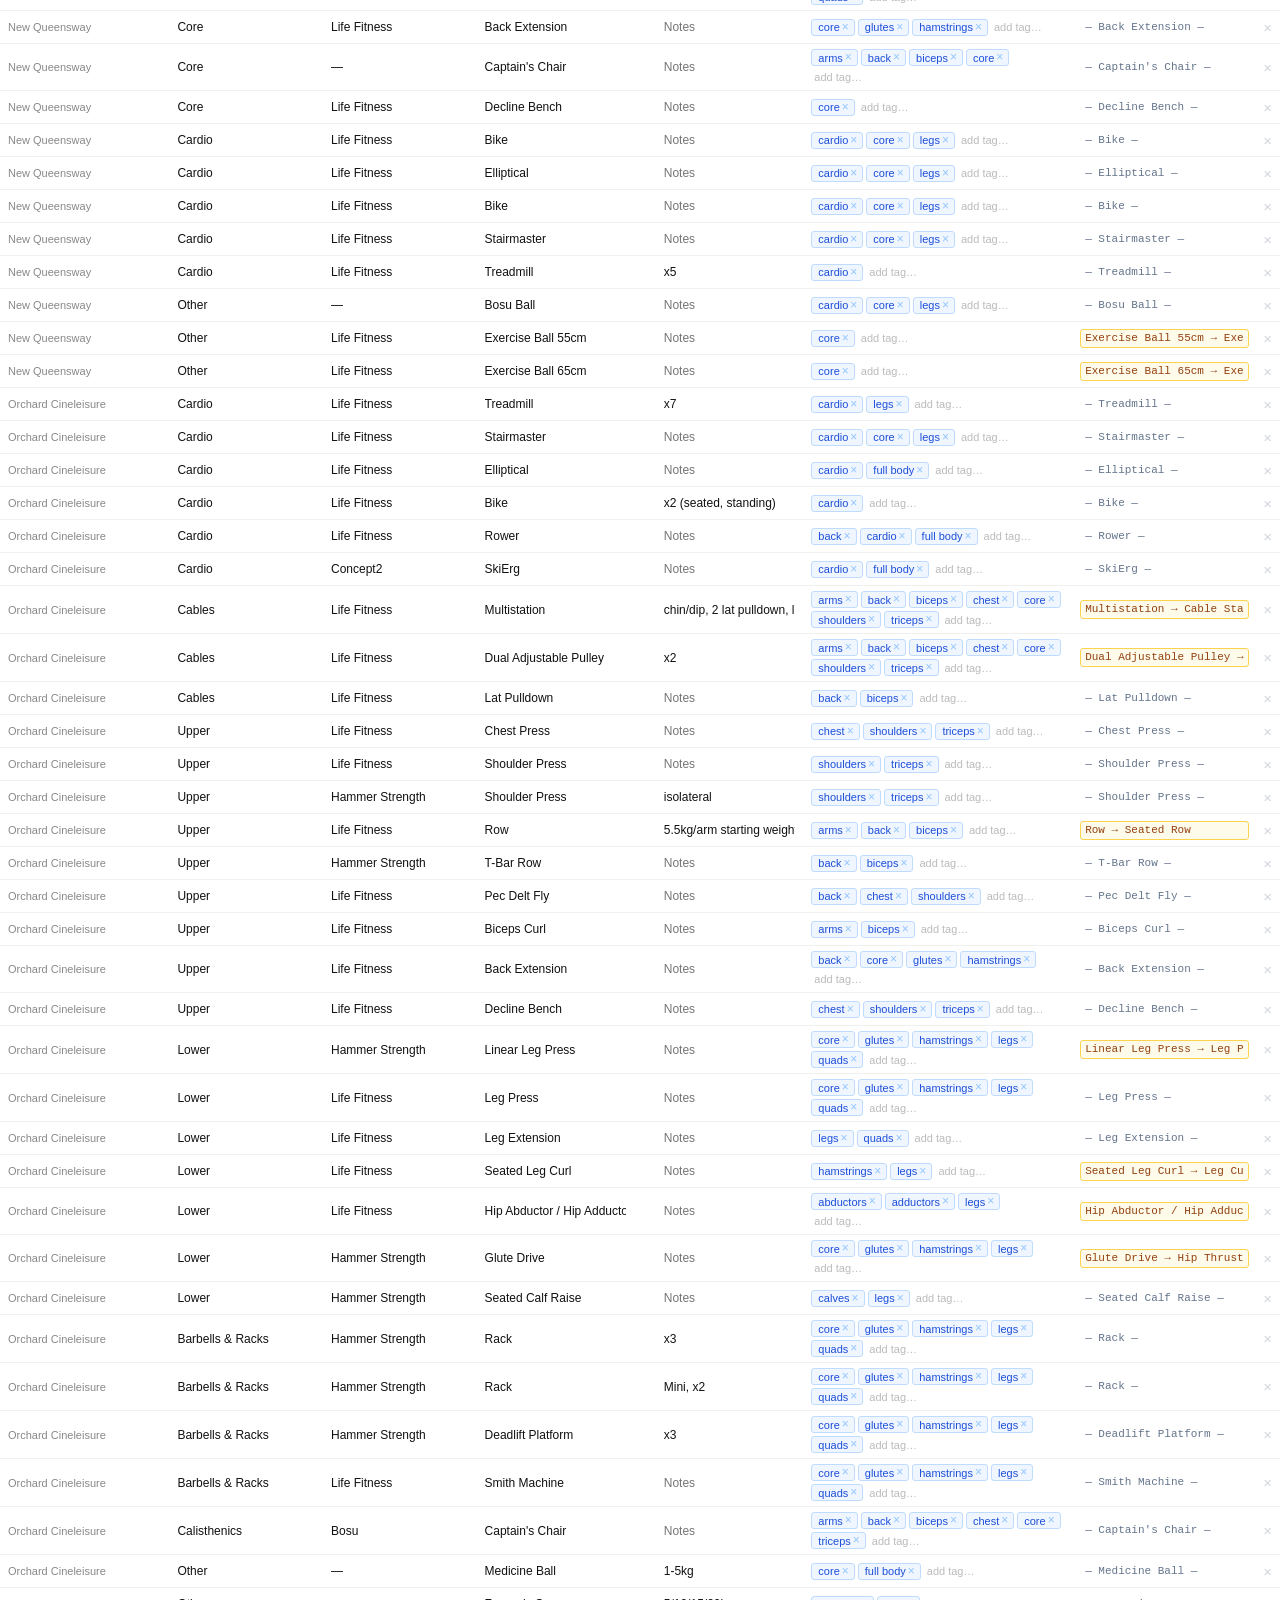
==== commit eb5cb155: "fix: replace thead sticky with col-head div using shared % column widths" ====
--- a/all.html
+++ b/all.html
@@ -67,23 +67,22 @@
     .stats strong { color: #111; }
 
     /* ── Column headers (thead sticky) ── */
-    thead {
-      position: sticky;
-      top: var(--head-h, 44px);
-      z-index: 50;
-    }
-    thead th {
+    /* ── Column headers row ── */
+    .col-head {
+      display: flex;
       background: #f8f9fa;
       border-top: 1px solid #e8e8e8;
-      border-bottom: 1px solid #e8e8e8;
-      border-right: 1px solid #eee;
+      border-bottom: 1px solid #e0e0e0;
+    }
+    .col-head span {
+      flex-shrink: 0;
       padding: 6px 8px;
       font-size: 10px;
       text-transform: uppercase;
       letter-spacing: 0.06em;
       color: #666;
       font-weight: 600;
-      text-align: left;
+      border-right: 1px solid #eee;
     }
 
     /* ── Table ── */
@@ -93,19 +92,18 @@
       width: 100%;
       border-collapse: collapse;
       background: #fff;
-      min-width: 1118px;
       table-layout: fixed;
     }
 
-    /* Column widths — must match .col-head spans */
-    td:nth-child(1) { width: 140px; }
-    td:nth-child(2) { width: 130px; }
-    td:nth-child(3) { width: 130px; }
-    td:nth-child(4) { width: 160px; }
-    td:nth-child(5) { width: 130px; }
-    td:nth-child(6) { width: 240px; }
-    td:nth-child(7) { width: 160px; }
-    td:nth-child(8) { width: 28px;  }
+    /* Column widths — same selector targets both col-head spans and tds */
+    .col-head span:nth-child(1), td:nth-child(1) { width: 13%; }
+    .col-head span:nth-child(2), td:nth-child(2) { width: 12%; }
+    .col-head span:nth-child(3), td:nth-child(3) { width: 12%; }
+    .col-head span:nth-child(4), td:nth-child(4) { width: 14%; }
+    .col-head span:nth-child(5), td:nth-child(5) { width: 12%; }
+    .col-head span:nth-child(6), td:nth-child(6) { width: 21%; }
+    .col-head span:nth-child(7), td:nth-child(7) { width: 14%; }
+    .col-head span:nth-child(8), td:nth-child(8) { width:  2%; }
 
     tbody tr { border-bottom: 1px solid #f0f0f0; }
     tbody tr:hover td { background: #fafbfc; }
@@ -263,6 +261,16 @@
     <button class="btn btn-primary" id="exportBtn">Export JSON</button>
     <button class="btn" id="resetBtn">Reset all</button>
   </div>
+  <div class="col-head">
+    <span>Gym</span>
+    <span>Category</span>
+    <span>Brand</span>
+    <span>Name</span>
+    <span>Notes</span>
+    <span>Tags</span>
+    <span>→ Equipment Type</span>
+    <span></span>
+  </div>
 </div>
 
 <!-- autocomplete datalists -->
@@ -279,18 +287,6 @@
 
 <div class="table-wrap">
   <table>
-    <thead>
-      <tr>
-        <th style="width:140px">Gym</th>
-        <th style="width:130px">Category</th>
-        <th style="width:130px">Brand</th>
-        <th style="width:160px">Name</th>
-        <th style="width:130px">Notes</th>
-        <th style="width:240px">Tags</th>
-        <th style="width:160px">→ Equipment Type</th>
-        <th style="width:28px"></th>
-      </tr>
-    </thead>
     <tbody id="tbody"></tbody>
   </table>
   <div class="no-results" id="empty" style="display:none">No equipment matches your filters.</div>
@@ -612,11 +608,6 @@
 const typeF = document.getElementById('typeF');
 ALL_TYPES.forEach(t => { const o = document.createElement('option'); o.value = t; o.textContent = t; typeF.appendChild(o); });
 
-// Keep thead sticky-top in sync with toolbar height
-const stickyHead = document.querySelector('.sticky-head');
-new ResizeObserver(() => {
-  document.documentElement.style.setProperty('--head-h', stickyHead.offsetHeight + 'px');
-}).observe(stickyHead);
 
 async function init() {
   const res = await fetch('equipment.json?' + Date.now());
